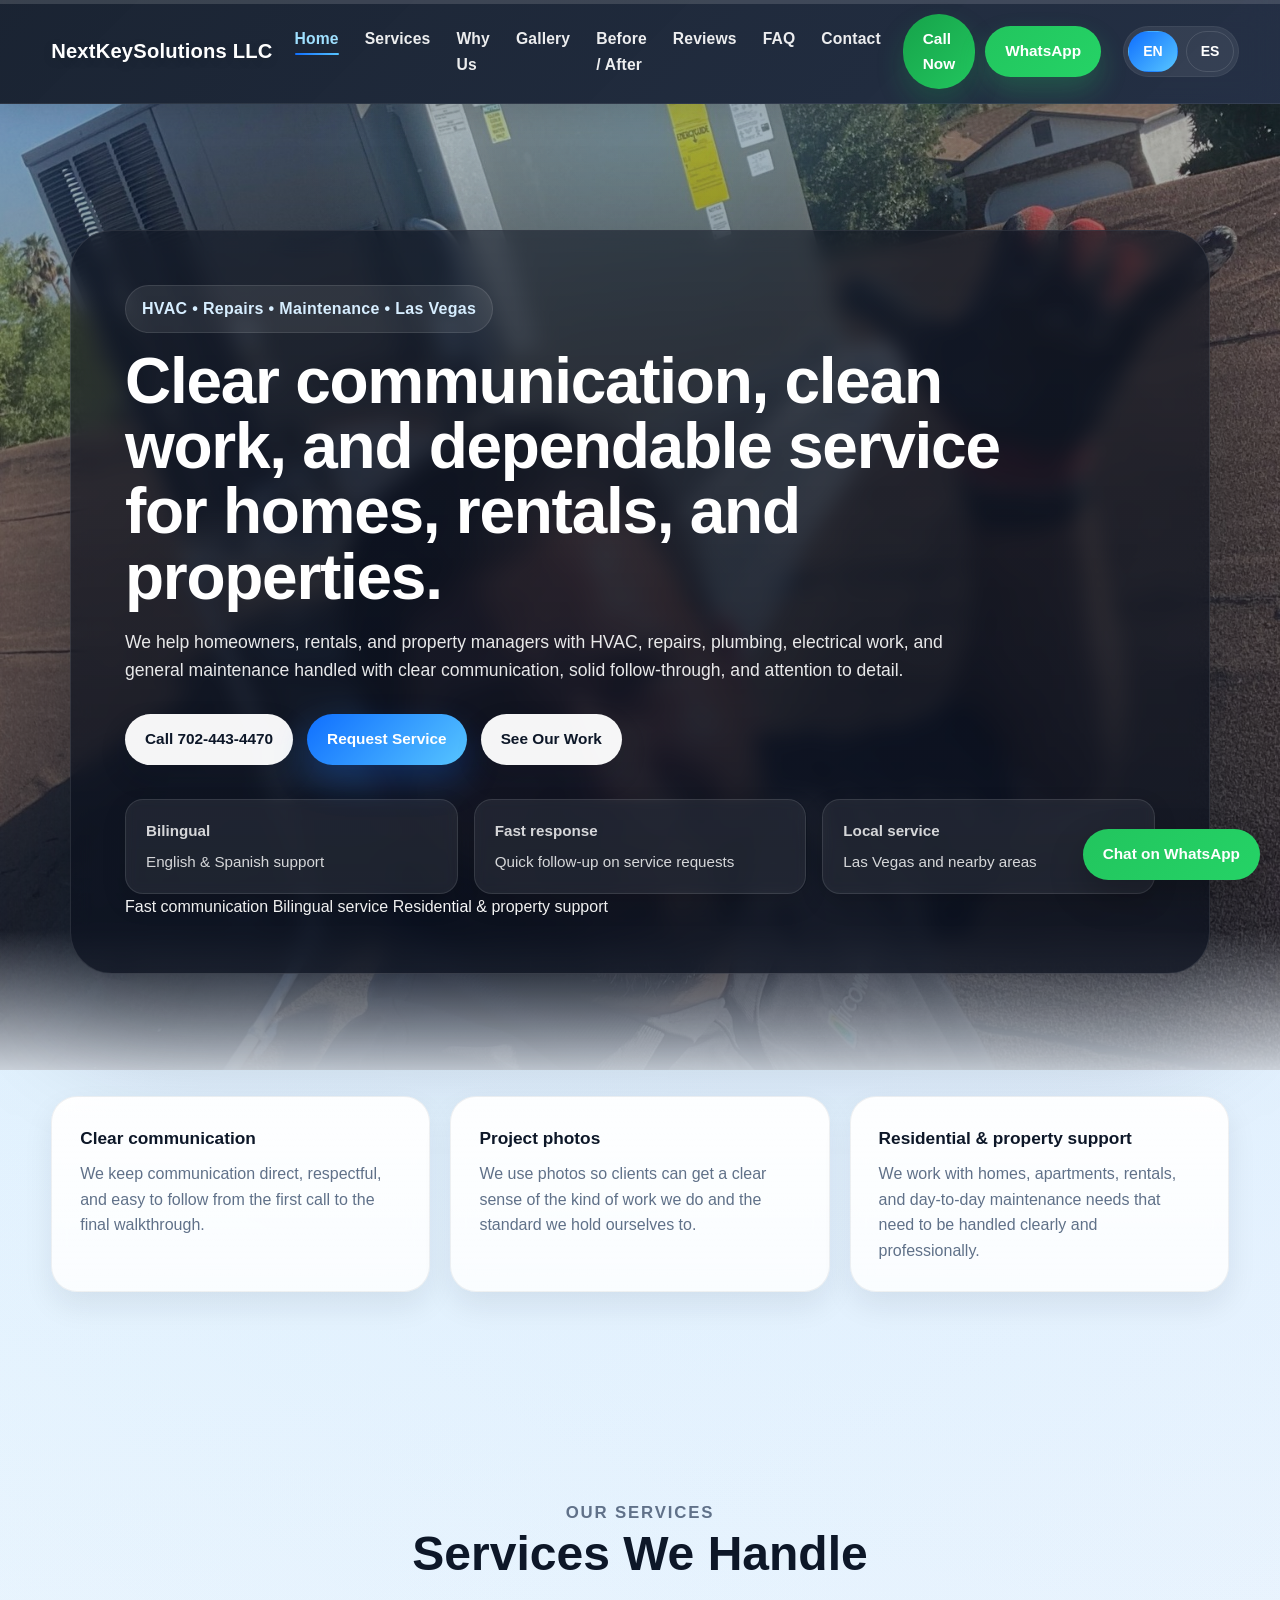
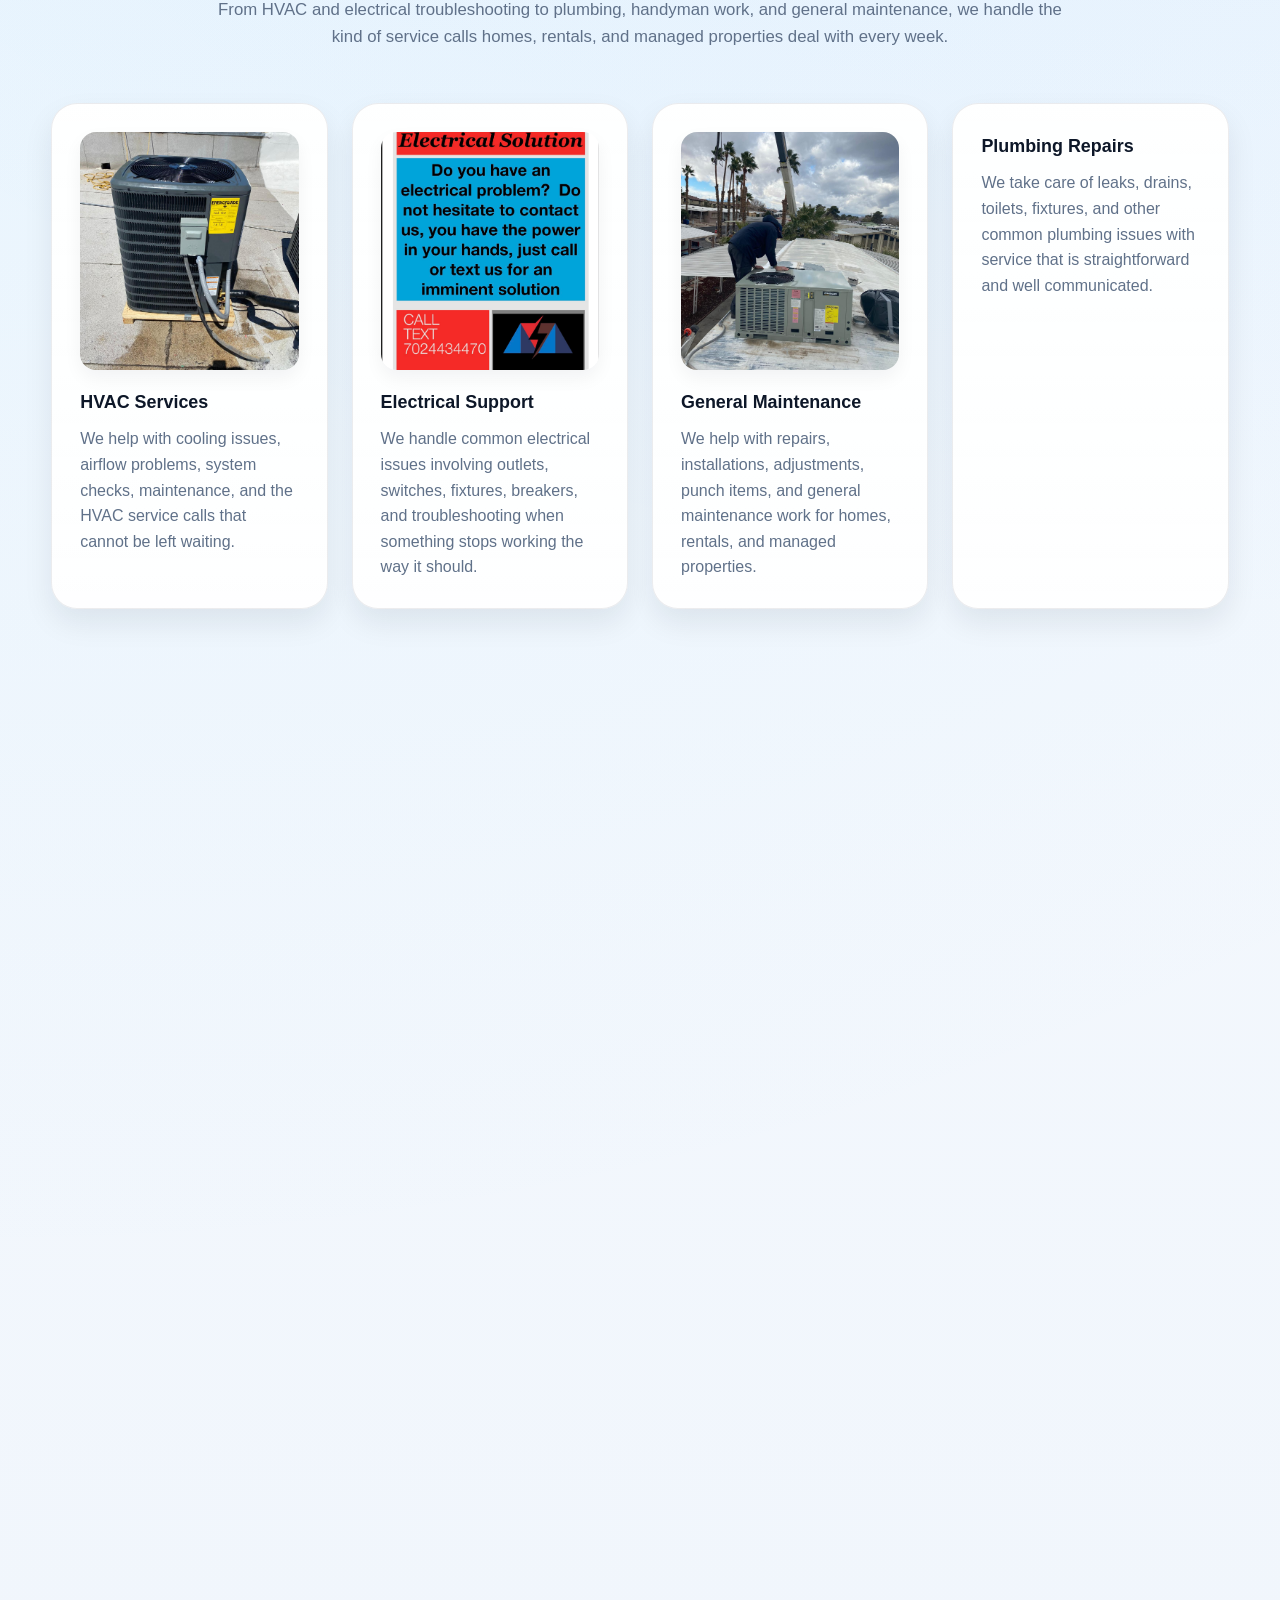
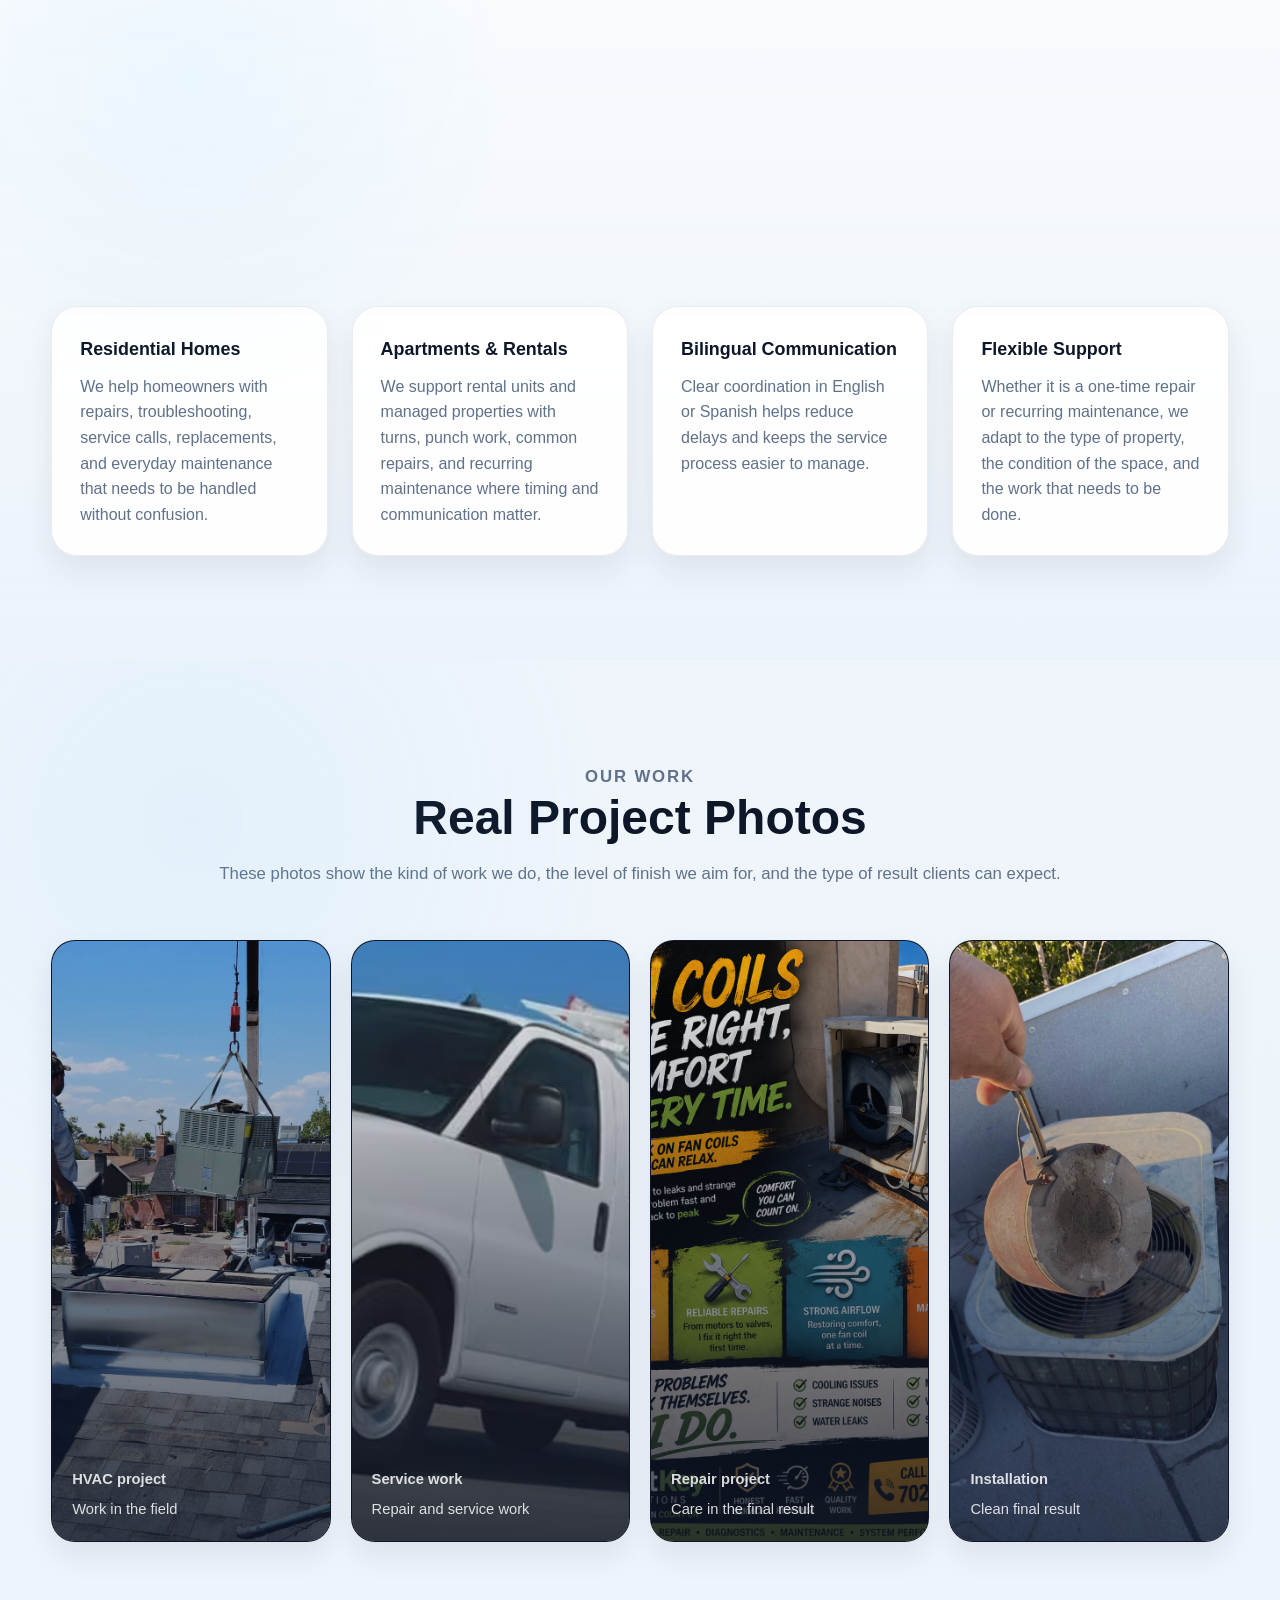
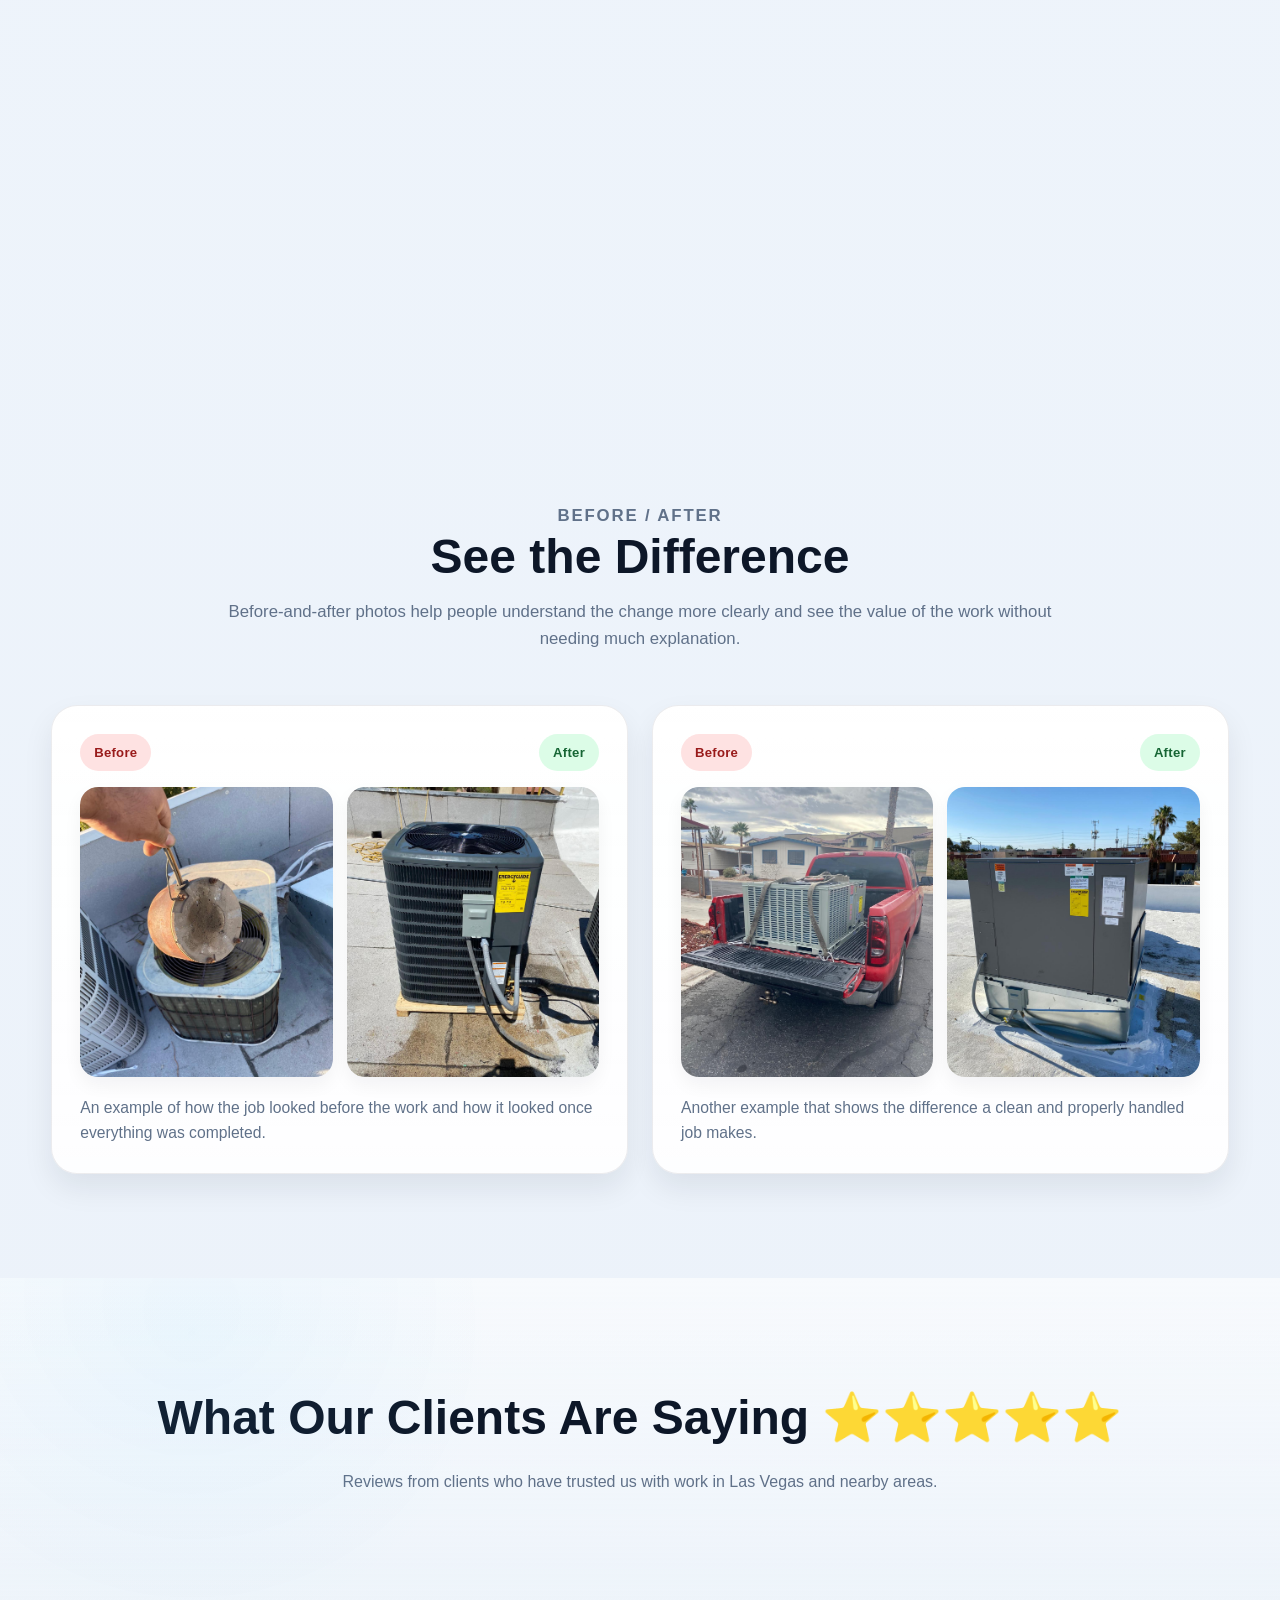
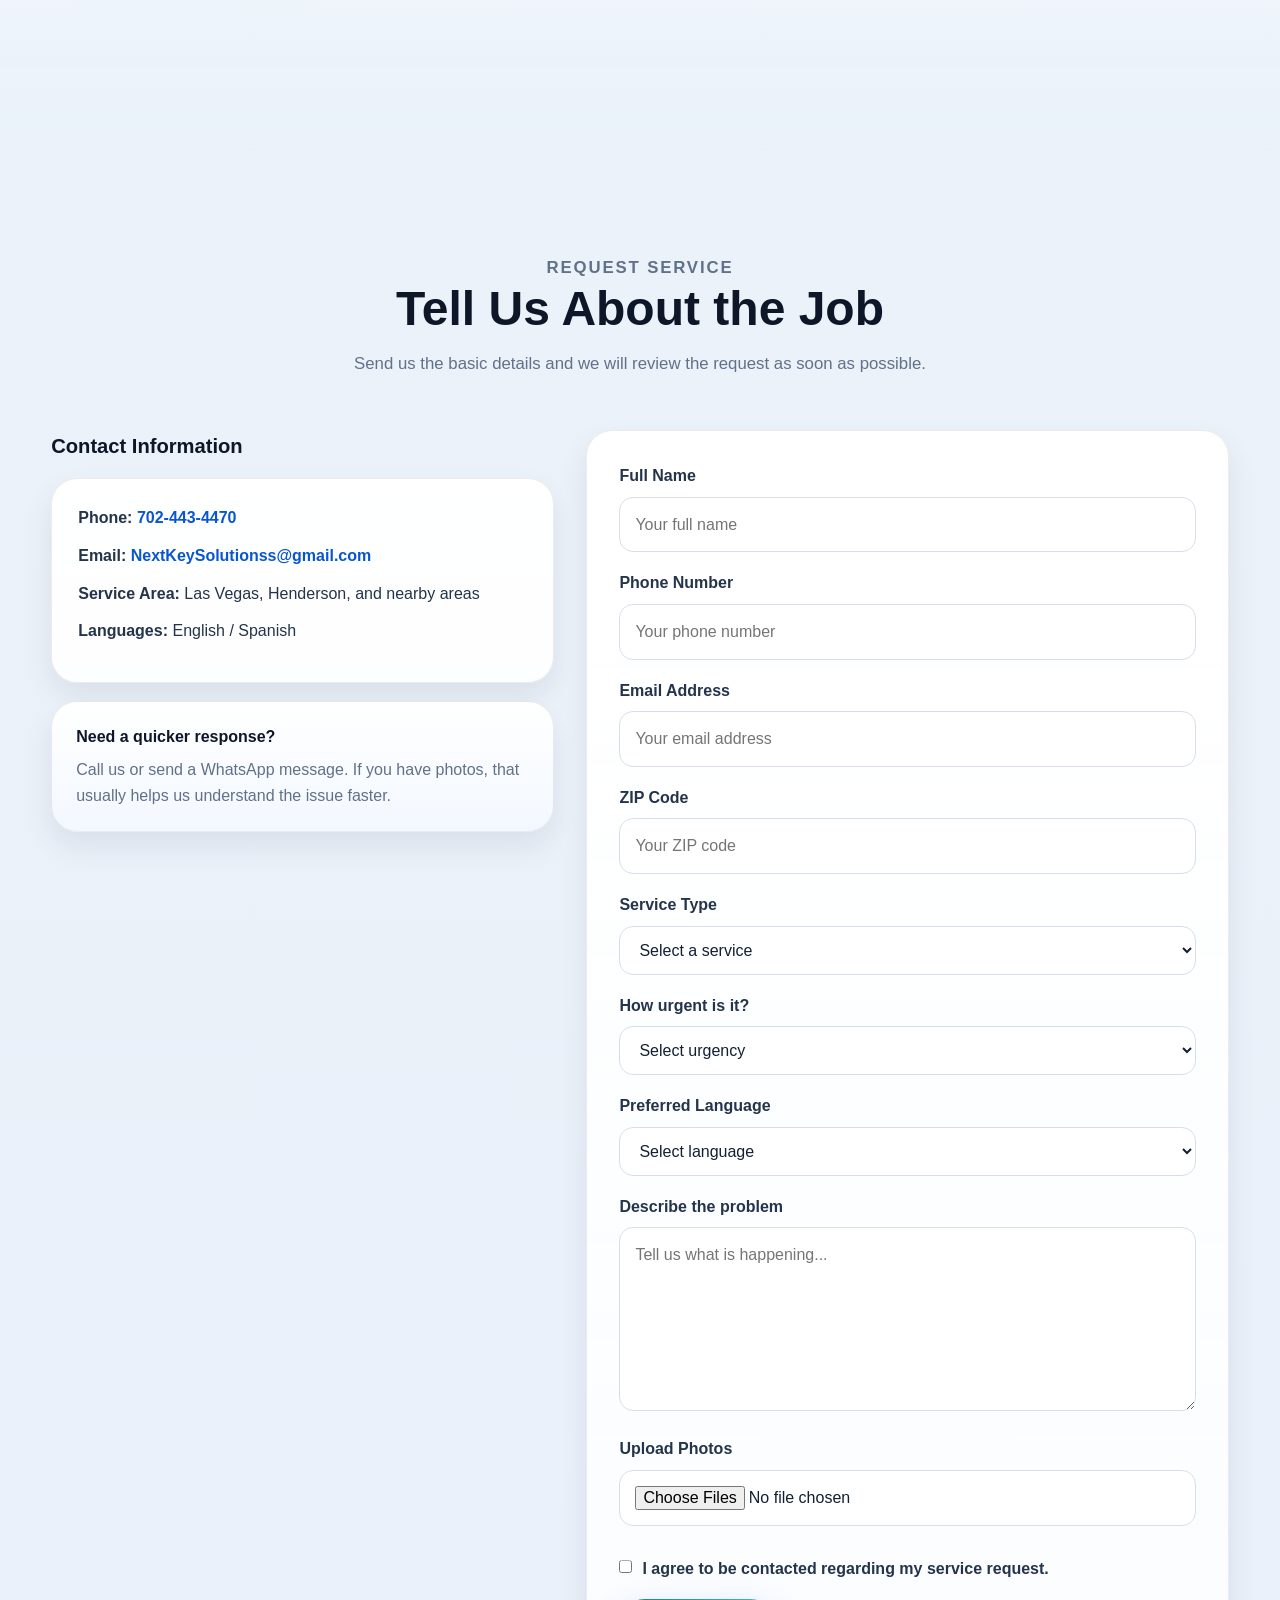
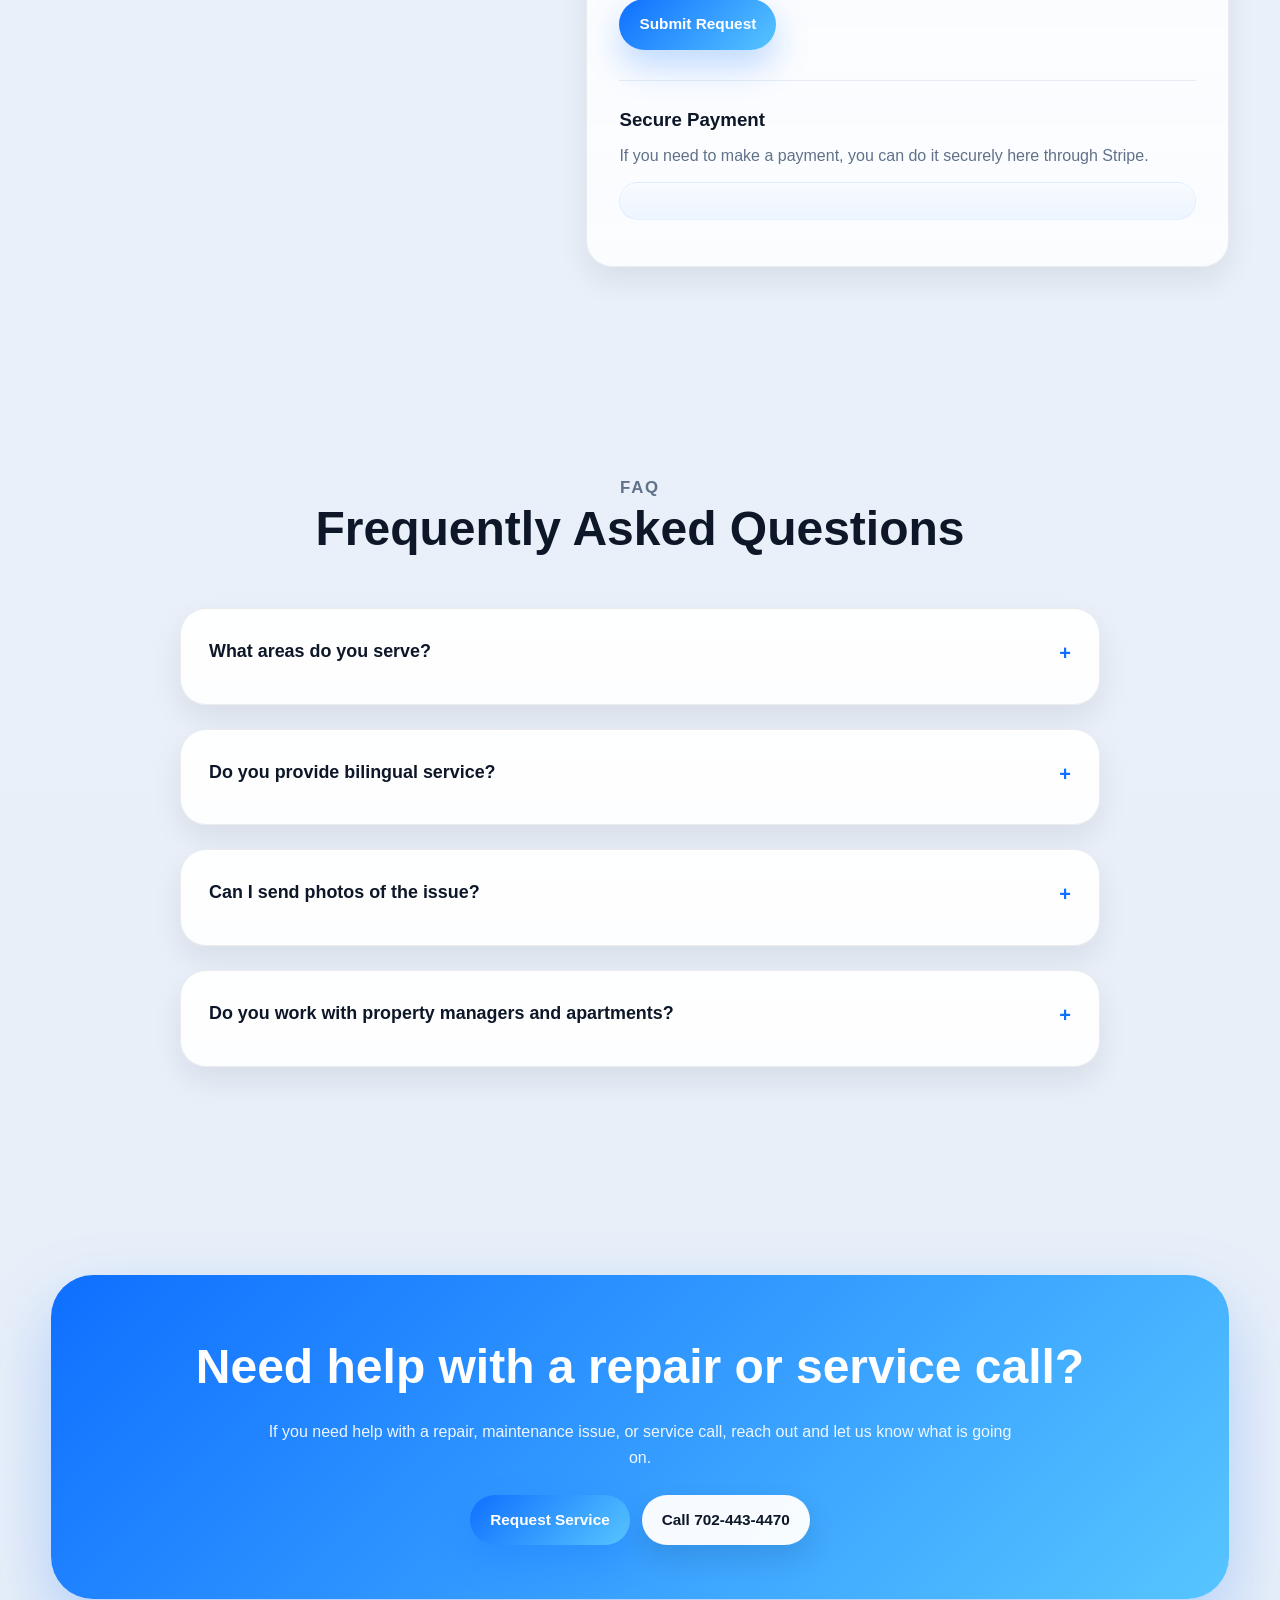
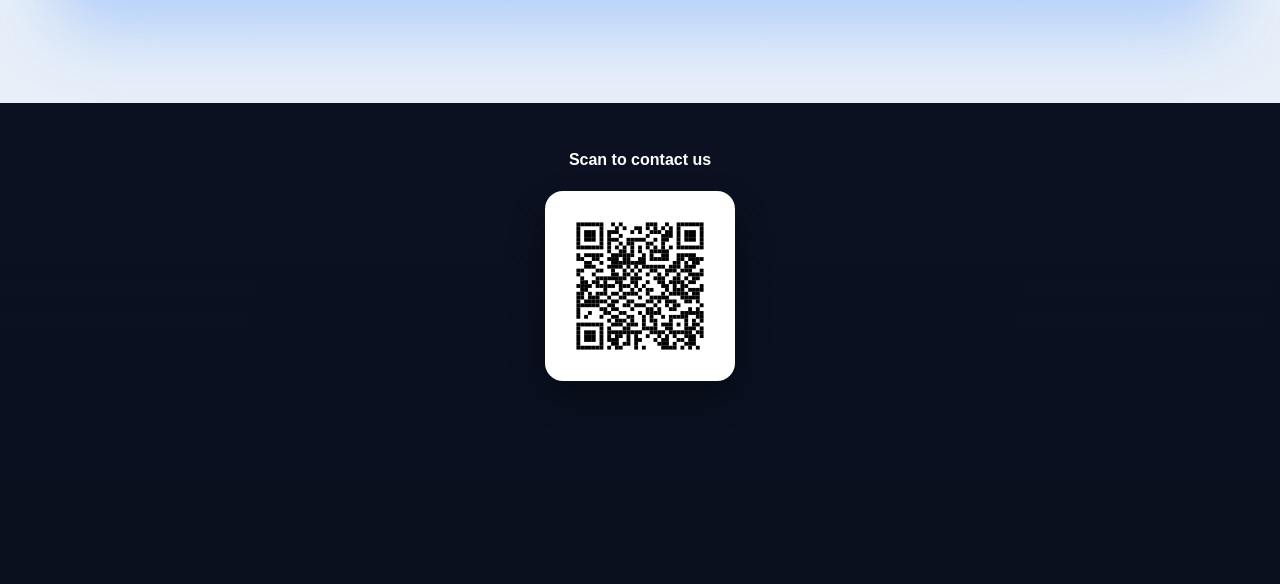
==== index.html @ 65ddcb63 "index.html" ====
<!DOCTYPE html>

<html lang="en">
<head>
  <meta charset="UTF-8" />
  <meta name="viewport" content="width=device-width, initial-scale=1.0" />
  <meta name="theme-color" content="#0f172a" />
  <title>NextKeySolutions LLC</title>
  <meta
    name="description"
    content="Professional HVAC, maintenance, plumbing, electrical, and handyman services in Las Vegas and surrounding areas. Bilingual service, fast communication, and reliable results for homes and properties."
  />
  <link rel="stylesheet" href="style.css" />
</head>
<body>
  <div class="scroll-progress" aria-hidden="true">
    <span id="scrollProgressBar"></span>
  </div>

  <header class="site-header">
    <div class="container header-container">
      <a href="#home" class="logo-text">NextKeySolutions LLC</a>


  <nav class="main-nav" aria-label="Main navigation">
    <ul>
      <li><a href="#home"><span class="lang en">Home</span><span class="lang es">Inicio</span></a></li>
      <li><a href="#services"><span class="lang en">Services</span><span class="lang es">Servicios</span></a></li>
      <li><a href="#why-us"><span class="lang en">Why Us</span><span class="lang es">Por Qué Nosotros</span></a></li>
      <li><a href="#gallery"><span class="lang en">Gallery</span><span class="lang es">Galería</span></a></li>
      <li><a href="#before-after"><span class="lang en">Before / After</span><span class="lang es">Antes / Después</span></a></li>
      <li><a href="#reviews"><span class="lang en">Reviews</span><span class="lang es">Reseñas</span></a></li>
      <li><a href="#faq"><span class="lang en">FAQ</span><span class="lang es">Preguntas</span></a></li>
      <li><a href="#contact"><span class="lang en">Contact</span><span class="lang es">Contacto</span></a></li>
    </ul>
  </nav>

  <div class="header-actions">
    <a href="tel:7024434470" class="btn btn-call">
      <span class="lang en">Call Now</span>
      <span class="lang es">Llama Ahora</span>
    </a>

    <a
      href="https://wa.me/17024434470"
      class="btn btn-whatsapp"
      target="_blank"
      rel="noopener noreferrer"
    >
      <span class="lang en">WhatsApp</span>
      <span class="lang es">WhatsApp</span>
    </a>
  </div>

  <div class="language-switcher">
    <button id="lang-en" class="lang-btn active" type="button" aria-label="Switch language to English">EN</button>
    <button id="lang-es" class="lang-btn" type="button" aria-label="Cambiar idioma a español">ES</button>
  </div>
</div>


  </header>

  <main>
    <section class="hero" id="home">
      <div class="hero-glow hero-glow-one" aria-hidden="true"></div>
      <div class="hero-glow hero-glow-two" aria-hidden="true"></div>
      <div class="hero-overlay reveal reveal-zoom">
        <p class="hero-tag">
          <span class="lang en">HVAC • Repairs • Maintenance • Las Vegas</span>
          <span class="lang es">HVAC • Reparaciones • Mantenimiento • Las Vegas</span>
        </p>


    <h1>
      <span class="lang en">Clear communication, clean work, and dependable service for homes, rentals, and properties.</span>
      <span class="lang es">Comunicación clara, trabajo limpio y un servicio confiable para casas, rentas y propiedades.</span>
    </h1>

    <p class="hero-description">
      <span class="lang en">
        We help homeowners, rentals, and property managers with HVAC, repairs, plumbing, electrical work, and general maintenance handled with clear communication, solid follow-through, and attention to detail.
      </span>
      <span class="lang es">
        Ayudamos a propietarios, rentas y administradores con trabajos de HVAC, reparaciones, plomería, electricidad y mantenimiento general, siempre con comunicación clara, buen seguimiento y atención al detalle.
      </span>
    </p>

    <div class="hero-buttons">
      <a href="tel:7024434470" class="btn btn-secondary hero-quick-call">
        <span class="lang en">Call 702-443-4470</span>
        <span class="lang es">Llama al 702-443-4470</span>
      </a>
      <a href="#contact" class="btn btn-primary">
        <span class="lang en">Request Service</span>
        <span class="lang es">Solicitar servicio</span>
      </a>

      <a href="#gallery" class="btn btn-secondary">
        <span class="lang en">See Our Work</span>
        <span class="lang es">Ver trabajos</span>
      </a>
    </div>

    <div class="hero-stats">
      <div class="hero-stat">
        <strong><span class="lang en">Bilingual</span><span class="lang es">Bilingüe</span></strong>
        <span><span class="lang en">English & Spanish support</span><span class="lang es">Atención en inglés y español</span></span>
      </div>

      <div class="hero-stat">
        <strong><span class="lang en">Fast response</span><span class="lang es">Respuesta rápida</span></strong>
        <span><span class="lang en">Quick follow-up on service requests</span><span class="lang es">Seguimiento rápido a solicitudes</span></span>
      </div>

      <div class="hero-stat">
        <strong><span class="lang en">Local service</span><span class="lang es">Servicio local</span></strong>
        <span><span class="lang en">Las Vegas and nearby areas</span><span class="lang es">Las Vegas y áreas cercanas</span></span>
      </div>
    </div>

    <div class="hero-badges reveal">
      <span class="hero-badge"><span class="lang en">Fast communication</span><span class="lang es">Comunicación rápida</span></span>
      <span class="hero-badge"><span class="lang en">Bilingual service</span><span class="lang es">Servicio bilingüe</span></span>
      <span class="hero-badge"><span class="lang en">Residential & property support</span><span class="lang es">Soporte residencial y de propiedades</span></span>
    </div>
  </div>
</section>


<section class="section trust-strip">
  <div class="container trust-strip-grid reveal">
    <div class="trust-item">
      <h3><span class="lang en">Clear communication</span><span class="lang es">Comunicación clara</span></h3>
      <p><span class="lang en">We keep communication direct, respectful, and easy to follow from the first call to the final walkthrough.</span><span class="lang es">Manejamos la comunicación de forma directa, respetuosa y fácil de seguir desde la primera llamada hasta la entrega final.</span></p>
    </div>

    <div class="trust-item">
      <h3><span class="lang en">Project photos</span><span class="lang es">Fotos reales</span></h3>
      <p><span class="lang en">We use photos so clients can get a clear sense of the kind of work we do and the standard we hold ourselves to.</span><span class="lang es">Usamos fotos reales para que la gente pueda ver el tipo de trabajo que realmente hacemos.</span></p>
    </div>

    <div class="trust-item">
      <h3><span class="lang en">Residential & property support</span><span class="lang es">Soporte residencial y de propiedades</span></h3>
      <p><span class="lang en">We work with homes, apartments, rentals, and day-to-day maintenance needs that need to be handled clearly and professionally.</span><span class="lang es">Trabajamos con casas, apartamentos, rentas y necesidades de mantenimiento que deben atenderse de forma clara y profesional.</span></p>
    </div>
  </div>
</section>

<section class="services section" id="services">
  <div class="container">
    <div class="section-heading reveal">
      <p class="section-tag">
        <span class="lang en">Our Services</span>
        <span class="lang es">Nuestros servicios</span>
      </p>
      <h2>
        <span class="lang en">Services We Handle</span>
        <span class="lang es">Servicios que atendemos</span>
      </h2>
      <p>
        <span class="lang en">From HVAC and electrical troubleshooting to plumbing, handyman work, and general maintenance, we handle the kind of service calls homes, rentals, and managed properties deal with every week.</span>
        <span class="lang es">Desde HVAC y diagnósticos eléctricos hasta plomería, handyman y mantenimiento general, atendemos los tipos de servicios que casas, rentas y propiedades necesitan constantemente.</span>
      </p>
    </div>

    <div class="services-grid">
      <article class="service-card reveal">
        <img src="assets/images/service/imagen15.jpg" alt="HVAC service work" loading="lazy" />
        <h3><span class="lang en">HVAC Services</span><span class="lang es">Servicios HVAC</span></h3>
        <p><span class="lang en">We help with cooling issues, airflow problems, system checks, maintenance, and the HVAC service calls that cannot be left waiting.</span><span class="lang es">Ayudamos con problemas de enfriamiento, flujo de aire, revisiones de sistema, mantenimiento y servicios de HVAC que no conviene dejar para después.</span></p>
      </article>

      <article class="service-card reveal">
        <img src="assets/images/service/imagen3.jpg" alt="Electrical repair work" loading="lazy" />
        <h3><span class="lang en">Electrical Support</span><span class="lang es">Soporte eléctrico</span></h3>
        <p><span class="lang en">We handle common electrical issues involving outlets, switches, fixtures, breakers, and troubleshooting when something stops working the way it should.</span><span class="lang es">Atendemos problemas eléctricos comunes con contactos, apagadores, lámparas, breakers y diagnósticos cuando algo deja de funcionar como debe.</span></p>
      </article>

      <article class="service-card reveal">
        <img src="assets/images/service/imagen21.jpg" alt="General maintenance work" loading="lazy" />
        <h3><span class="lang en">General Maintenance</span><span class="lang es">Mantenimiento general</span></h3>
        <p><span class="lang en">We help with repairs, installations, adjustments, punch items, and general maintenance work for homes, rentals, and managed properties.</span><span class="lang es">Ayudamos con reparaciones, instalaciones, ajustes, detalles pendientes y tareas generales de mantenimiento para casas, rentas y propiedades administradas.</span></p>
      </article>

      <article class="service-card reveal">
        <h3><span class="lang en">Plumbing Repairs</span><span class="lang es">Reparaciones de plomería</span></h3>
        <p><span class="lang en">We take care of leaks, drains, toilets, fixtures, and other common plumbing issues with service that is straightforward and well communicated.</span><span class="lang es">Nos encargamos de fugas, drenajes, sanitarios, accesorios y otros problemas comunes de plomería con un servicio claro, directo y bien explicado.</span></p>
      </article>

      <article class="service-card reveal">
        <h3><span class="lang en">Handyman Work</span><span class="lang es">Trabajos de handyman</span></h3>
        <p><span class="lang en">This includes repairs, replacements, installations, touch-ups, and the small jobs that still need to be done carefully and finished well.</span><span class="lang es">Esto incluye reparaciones, reemplazos, instalaciones, retoques y esos trabajos pequeños que igual deben hacerse con cuidado y quedar bien terminados.</span></p>
      </article>

      <article class="service-card reveal">
        <h3><span class="lang en">Property Maintenance</span><span class="lang es">Mantenimiento de propiedades</span></h3>
        <p><span class="lang en">We also help with apartments, rentals, turns, move-out repairs, and recurring maintenance work where consistency matters.</span><span class="lang es">También ayudamos con apartamentos, rentas, turns, reparaciones de salida y trabajos recurrentes de mantenimiento donde la consistencia sí importa.</span></p>
      </article>
    </div>
  </div>
</section>

<section class="why-us section" id="why-us">
  <div class="container">
    <div class="section-heading reveal">
      <p class="section-tag">
        <span class="lang en">Why Choose Us</span>
        <span class="lang es">Por qué elegirnos</span>
      </p>
      <h2>
        <span class="lang en">Why People Feel Comfortable Working With Us</span>
        <span class="lang es">Por qué la gente se siente cómoda trabajando con nosotros</span>
      </h2>
      <p>
        <span class="lang en">Most people care about the same things: getting a response, understanding what is going on, and feeling like the work is being handled with professionalism.</span>
        <span class="lang es">La mayoría de las personas valora lo mismo: recibir respuesta, entender qué está pasando y sentir que el trabajo se está manejando con profesionalismo.</span>
      </p>
    </div>

    <div class="why-us-grid">
      <div class="why-card reveal">
        <h3><span class="lang en">Professional communication</span><span class="lang es">Comunicación profesional</span></h3>
        <p><span class="lang en">We keep clients updated, explain what we see, and work to avoid confusion during the job.</span><span class="lang es">Mantenemos al cliente informado, explicamos lo que vemos y trabajamos para evitar confusiones durante el servicio.</span></p>
      </div>

      <div class="why-card reveal">
        <h3><span class="lang en">Fast response</span><span class="lang es">Respuesta rápida</span></h3>
        <p><span class="lang en">We do our best to respond quickly so people are not left waiting without an answer or an update.</span><span class="lang es">Hacemos lo posible por responder rápido para que nadie se quede esperando sin respuesta ni seguimiento.</span></p>
      </div>

      <div class="why-card reveal">
        <h3><span class="lang en">Bilingual attention</span><span class="lang es">Atención bilingüe</span></h3>
        <p><span class="lang en">Being able to communicate in English or Spanish helps the job move faster, keeps expectations clear, and makes things easier for everyone.</span><span class="lang es">Poder comunicarnos en inglés o español ayuda a que el trabajo avance mejor, deja claras las expectativas y hace todo más fácil para todos.</span></p>
      </div>

      <div class="why-card reveal">
        <h3><span class="lang en">Our work, real results</span><span class="lang es">Trabajo real, resultados reales</span></h3>
        <p><span class="lang en">We prefer to show examples so people can get a better idea of the kind of work we do and how we like things to be finished.</span><span class="lang es">Preferimos mostrar ejemplos reales para que la gente tenga una mejor idea del tipo de trabajo que hacemos.</span></p>
      </div>
    </div>
  </div>
</section>


<section class="service-areas section">
  <div class="container">
    <div class="section-heading reveal">
      <p class="section-tag"><span class="lang en">Service Area</span><span class="lang es">Área de servicio</span></p>
      <h2><span class="lang en">Serving Las Vegas, Henderson, and Nearby Areas</span><span class="lang es">Atendemos Las Vegas, Henderson y zonas cercanas</span></h2>
      <p><span class="lang en">We work with homeowners, rentals, apartments, and property-related service needs throughout Las Vegas, Henderson, and nearby areas.</span><span class="lang es">Trabajamos con propietarios, rentas, apartamentos y necesidades de servicio relacionadas con propiedades en Las Vegas, Henderson y áreas cercanas.</span></p>
    </div>

    <div class="why-us-grid">
      <div class="why-card reveal">
        <h3><span class="lang en">Residential Homes</span><span class="lang es">Casas residenciales</span></h3>
        <p><span class="lang en">We help homeowners with repairs, troubleshooting, service calls, replacements, and everyday maintenance that needs to be handled without confusion.</span><span class="lang es">Ayudamos a propietarios con reparaciones, diagnósticos, visitas de servicio, reemplazos y mantenimiento del día a día que debe atenderse sin complicaciones.</span></p>
      </div>
      <div class="why-card reveal">
        <h3><span class="lang en">Apartments & Rentals</span><span class="lang es">Apartamentos y rentas</span></h3>
        <p><span class="lang en">We support rental units and managed properties with turns, punch work, common repairs, and recurring maintenance where timing and communication matter.</span><span class="lang es">Apoyamos unidades de renta y propiedades administradas con turns, punch work, reparaciones comunes y mantenimiento recurrente donde el tiempo y la comunicación sí importan.</span></p>
      </div>
      <div class="why-card reveal">
        <h3><span class="lang en">Bilingual Communication</span><span class="lang es">Comunicación bilingüe</span></h3>
        <p><span class="lang en">Clear coordination in English or Spanish helps reduce delays and keeps the service process easier to manage.</span><span class="lang es">La coordinación clara en inglés o español ayuda a reducir retrasos y hace el proceso más fácil de manejar.</span></p>
      </div>
      <div class="why-card reveal">
        <h3><span class="lang en">Flexible Support</span><span class="lang es">Soporte flexible</span></h3>
        <p><span class="lang en">Whether it is a one-time repair or recurring maintenance, we adapt to the type of property, the condition of the space, and the work that needs to be done.</span><span class="lang es">Ya sea una reparación puntual o mantenimiento recurrente, nos adaptamos al tipo de propiedad, a la condición del espacio y al trabajo que se necesita hacer.</span></p>
      </div>
    </div>
  </div>
</section>


<section class="gallery section" id="gallery">
  <div class="container">
    <div class="section-heading reveal">
      <p class="section-tag"><span class="lang en">Our Work</span><span class="lang es">Nuestro trabajo</span></p>
      <h2><span class="lang en">Real Project Photos</span><span class="lang es">Fotos reales de proyectos</span></h2>
      <p><span class="lang en">These photos show the kind of work we do, the level of finish we aim for, and the type of result clients can expect.</span><span class="lang es">Estas son fotos reales de trabajos reales para que la gente pueda ver el trabajo, el acabado y el tipo de resultado que puede esperar.</span></p>
    </div>

    <div class="gallery-grid gallery-cards">
      <figure class="gallery-card reveal">
        <img src="assets/images/gallery/imagen2.jpg" alt="HVAC project photo" loading="lazy" />
        <figcaption>
          <strong><span class="lang en">HVAC project</span><span class="lang es">Proyecto HVAC</span></strong>
          <span><span class="lang en">Work in the field</span><span class="lang es">Trabajo en sitio</span></span>
        </figcaption>
      </figure>

      <figure class="gallery-card reveal">
        <img src="assets/images/gallery/imagen9.jpg" alt="Service project photo" loading="lazy" />
        <figcaption>
          <strong><span class="lang en">Service work</span><span class="lang es">Trabajo de servicio</span></strong>
          <span><span class="lang en">Repair and service work</span><span class="lang es">Trabajo de reparación y servicio</span></span>
        </figcaption>
      </figure>

      <figure class="gallery-card reveal">
        <img src="assets/images/gallery/imagen10.jpg" alt="Repair project photo" loading="lazy" />
        <figcaption>
          <strong><span class="lang en">Repair project</span><span class="lang es">Proyecto de reparación</span></strong>
          <span><span class="lang en">Care in the final result</span><span class="lang es">Cuidado en el resultado final</span></span>
        </figcaption>
      </figure>

      <figure class="gallery-card reveal">
        <img src="assets/images/gallery/imagen13.jpg" alt="Installation project photo" loading="lazy" />
        <figcaption>
          <strong><span class="lang en">Installation</span><span class="lang es">Instalación</span></strong>
          <span><span class="lang en">Clean final result</span><span class="lang es">Resultado limpio y profesional</span></span>
        </figcaption>
      </figure>

      <figure class="gallery-card reveal">
        <img src="assets/images/gallery/imagen14.jpg" alt="Maintenance project photo" loading="lazy" />
        <figcaption>
          <strong><span class="lang en">Maintenance</span><span class="lang es">Mantenimiento</span></strong>
          <span><span class="lang en">Work focused on solving the issue</span><span class="lang es">Trabajo enfocado en resolver el problema</span></span>
        </figcaption>
      </figure>

      <figure class="gallery-card reveal">
        <img src="assets/images/gallery/imagen16.jpg" alt="Field service project photo" loading="lazy" />
        <figcaption>
          <strong><span class="lang en">Field service</span><span class="lang es">Servicio en campo</span></strong>
          <span><span class="lang en">Examples from recent jobs</span><span class="lang es">Ejemplos de trabajos reales</span></span>
        </figcaption>
      </figure>
    </div>
  </div>
</section>

<section class="before-after section" id="before-after">
  <div class="container">
    <div class="section-heading reveal">
      <p class="section-tag"><span class="lang en">Before / After</span><span class="lang es">Antes / Después</span></p>
      <h2><span class="lang en">See the Difference</span><span class="lang es">Mira la diferencia</span></h2>
      <p><span class="lang en">Before-and-after photos help people understand the change more clearly and see the value of the work without needing much explanation.</span><span class="lang es">Las fotos de antes y después ayudan a entender mejor el cambio y a ver el valor del trabajo sin necesidad de tanta explicación.</span></p>
    </div>

    <div class="before-after-grid">
      <article class="before-after-card reveal">
        <div class="ba-labels">
          <span class="ba-label before"><span class="lang en">Before</span><span class="lang es">Antes</span></span>
          <span class="ba-label after"><span class="lang en">After</span><span class="lang es">Después</span></span>
        </div>

        <div class="before-after-images">
          <div class="ba-image">
            <img src="assets/images/before-after/before1.jpg" alt="Before HVAC replacement" loading="lazy" />
          </div>
          <div class="ba-image">
            <img src="assets/images/before-after/after1.jpg" alt="After HVAC replacement" loading="lazy" />
          </div>
        </div>

        <p class="ba-caption">
          <span class="lang en">An example of how the job looked before the work and how it looked once everything was completed.</span>
          <span class="lang es">Un ejemplo de cómo se veía el trabajo antes y cómo quedó una vez terminado.</span>
        </p>
      </article>

      <article class="before-after-card reveal">
        <div class="ba-labels">
          <span class="ba-label before"><span class="lang en">Before</span><span class="lang es">Antes</span></span>
          <span class="ba-label after"><span class="lang en">After</span><span class="lang es">Después</span></span>
        </div>

        <div class="before-after-images">
          <div class="ba-image">
            <img src="assets/images/before-after/before2.jpg" alt="Before HVAC service" loading="lazy" />
          </div>
          <div class="ba-image">
            <img src="assets/images/before-after/after2.jpg" alt="After HVAC service" loading="lazy" />
          </div>
        </div>

        <p class="ba-caption">
          <span class="lang en">Another example that shows the difference a clean and properly handled job makes.</span>
          <span class="lang es">Otro ejemplo real que muestra la diferencia que hace un trabajo limpio y bien manejado.</span>
        </p>
      </article>
    </div>
  </div>
</section>

<section id="reviews" class="reviews-section">
  <div class="reviews-container reveal">
    <h2>
      <span class="lang en">What Our Clients Are Saying ⭐⭐⭐⭐⭐</span>
      <span class="lang es">Lo que dicen nuestros clientes ⭐⭐⭐⭐⭐</span>
    </h2>
    <p>
      <span class="lang en">Reviews from clients who have trusted us with work in Las Vegas and nearby areas.</span>
      <span class="lang es">Reseñas de clientes que han confiado en nosotros en Las Vegas y zonas cercanas.</span>
    </p>
    <div class="sk-ww-fb-page-reviews" data-embed-id="25672738"></div>
  </div>
</section>

<section class="contact section" id="contact">
  <div class="container">
    <div class="section-heading reveal">
      <p class="section-tag"><span class="lang en">Request Service</span><span class="lang es">Solicitar servicio</span></p>
      <h2><span class="lang en">Tell Us About the Job</span><span class="lang es">Cuéntanos sobre el trabajo</span></h2>
      <p><span class="lang en">Send us the basic details and we will review the request as soon as possible.</span><span class="lang es">Envíanos los datos básicos y revisaremos la solicitud lo antes posible.</span></p>
    </div>

    <div class="contact-wrapper">
      <div class="contact-info reveal reveal-left">
        <h3><span class="lang en">Contact Information</span><span class="lang es">Información de contacto</span></h3>

        <div class="contact-info-card">
          <p><strong><span class="lang en">Phone:</span><span class="lang es">Teléfono:</span></strong> <a href="tel:7024434470">702-443-4470</a></p>
          <p><strong>Email:</strong> <a href="mailto:NextKeySolutionss@gmail.com">NextKeySolutionss@gmail.com</a></p>
          <p><strong><span class="lang en">Service Area:</span><span class="lang es">Área de servicio:</span></strong> <span class="lang en">Las Vegas, Henderson, and nearby areas</span><span class="lang es">Las Vegas, Henderson y áreas cercanas</span></p>
          <p><strong><span class="lang en">Languages:</span><span class="lang es">Idiomas:</span></strong> <span class="lang en">English / Spanish</span><span class="lang es">Inglés / Español</span></p>
        </div>

        <div class="contact-note">
          <strong><span class="lang en">Need a quicker response?</span><span class="lang es">¿Necesitas una respuesta más rápida?</span></strong>
          <p><span class="lang en">Call us or send a WhatsApp message. If you have photos, that usually helps us understand the issue faster.</span><span class="lang es">Llámanos o envíanos un mensaje por WhatsApp. Si tienes fotos, normalmente ayudan a entender el problema más rápido.</span></p>
        </div>
      </div>

      <form id="serviceForm" class="service-form reveal reveal-right" novalidate>
        <div class="form-group">
          <label for="fullName"><span class="lang en">Full Name</span><span class="lang es">Nombre completo</span></label>
          <input type="text" id="fullName" name="fullName" placeholder="Your full name" required />
        </div>

        <div class="form-group">
          <label for="phone"><span class="lang en">Phone Number</span><span class="lang es">Número de teléfono</span></label>
          <input type="tel" id="phone" name="phone" placeholder="Your phone number" required />
        </div>

        <div class="form-group">
          <label for="email"><span class="lang en">Email Address</span><span class="lang es">Correo electrónico</span></label>
          <input type="email" id="email" name="email" placeholder="Your email address" />
        </div>

        <div class="form-group">
          <label for="zipCode"><span class="lang en">ZIP Code</span><span class="lang es">Código postal</span></label>
          <input type="text" id="zipCode" name="zipCode" placeholder="Your ZIP code" />
        </div>

        <div class="form-group">
          <label for="serviceType"><span class="lang en">Service Type</span><span class="lang es">Tipo de servicio</span></label>
          <select id="serviceType" name="serviceType" required>
            <option value="">Select a service</option>
            <option value="hvac">HVAC</option>
            <option value="plumbing">Plumbing</option>
            <option value="electrical">Electrical</option>
            <option value="handyman">Handyman</option>
            <option value="property-maintenance">Property Maintenance</option>
            <option value="general">General Repair</option>
          </select>
        </div>

        <div class="form-group">
          <label for="urgency"><span class="lang en">How urgent is it?</span><span class="lang es">¿Qué tan urgente es?</span></label>
          <select id="urgency" name="urgency">
            <option value="">Select urgency</option>
            <option value="low">Low</option>
            <option value="normal">Normal</option>
            <option value="urgent">Urgent</option>
            <option value="emergency">Emergency</option>
          </select>
        </div>

        <div class="form-group">
          <label for="preferredLanguage"><span class="lang en">Preferred Language</span><span class="lang es">Idioma preferido</span></label>
          <select id="preferredLanguage" name="preferredLanguage">
            <option value="">Select language</option>
            <option value="english">English</option>
            <option value="spanish">Spanish</option>
          </select>
        </div>

        <div class="form-group">
          <label for="message"><span class="lang en">Describe the problem</span><span class="lang es">Describe el problema</span></label>
          <textarea id="message" name="message" rows="6" placeholder="Tell us what is happening..." required></textarea>
        </div>

        <div class="form-group">
          <label for="photos"><span class="lang en">Upload Photos</span><span class="lang es">Subir fotos</span></label>
          <input type="file" id="photos" name="photos" multiple accept="image/*" />
        </div>

        <div class="form-group checkbox-group">
          <input type="checkbox" id="contactConsent" name="contactConsent" required />
          <label for="contactConsent">
            <span class="lang en">I agree to be contacted regarding my service request.</span>
            <span class="lang es">Acepto ser contactado con respecto a mi solicitud de servicio.</span>
          </label>
        </div>

        <button type="submit" class="btn btn-primary" id="submitBtn">Submit Request</button>

       <div class="payment-box">
  <h3>
    <span class="lang en">Secure Payment</span>
    <span class="lang es">Pago seguro</span>
  </h3>

  <p class="payment-note">
    <span class="lang en">If you need to make a payment, you can do it securely here through Stripe.</span>
    <span class="lang es">Si necesitas hacer un pago, puedes hacerlo aquí de forma segura a través de Stripe.</span>
  </p>

  <div class="stripe-button-wrap">
    <script async
  src="https://js.stripe.com/v3/buy-button.js">
</script>

<stripe-buy-button
  buy-button-id="buy_btn_1TLvw7GhkplMn8ZgFd7yNHuz"
  publishable-key="pk_live_51TLv9VGhkplMn8ZgV9sjSBo2tKnrvHTEfSUdnL8NBRYTIvRhNEXJKC2BQouucn1IEdc1WnVYfai1nKCld0wstpR000GZuMHREp"
>
</stripe-buy-button>
  </div>
</div>
        <p id="formStatus" class="form-status" aria-live="polite"></p>
      </form>
    </div>
  </div>
</section>

<section class="faq section" id="faq">
  <div class="container">
    <div class="section-heading reveal">
      <p class="section-tag">FAQ</p>
      <h2><span class="lang en">Frequently Asked Questions</span><span class="lang es">Preguntas frecuentes</span></h2>
    </div>

    <div class="faq-list">
      <article class="faq-item reveal">
        <h3><span class="lang en">What areas do you serve?</span><span class="lang es">¿Qué áreas cubren?</span></h3>
        <p><span class="lang en">We serve Las Vegas, Henderson, and nearby areas.</span><span class="lang es">Atendemos Las Vegas, Henderson y zonas cercanas.</span></p>
      </article>

      <article class="faq-item reveal">
        <h3><span class="lang en">Do you provide bilingual service?</span><span class="lang es">¿Ofrecen servicio bilingüe?</span></h3>
        <p><span class="lang en">Yes. We assist clients in both English and Spanish.</span><span class="lang es">Sí. Atendemos a clientes tanto en inglés como en español.</span></p>
      </article>

      <article class="faq-item reveal">
        <h3><span class="lang en">Can I send photos of the issue?</span><span class="lang es">¿Puedo enviar fotos del problema?</span></h3>
        <p><span class="lang en">Yes. The form allows photo uploads, and WhatsApp is also useful for faster visual reference.</span><span class="lang es">Sí. El formulario permite subir fotos, y WhatsApp también sirve para una referencia visual más rápida.</span></p>
      </article>

      <article class="faq-item reveal">
        <h3><span class="lang en">Do you work with property managers and apartments?</span><span class="lang es">¿Trabajan con administradores y apartamentos?</span></h3>
        <p><span class="lang en">Yes. We can assist with residential properties, rentals, apartments, and recurring maintenance needs.</span><span class="lang es">Sí. Podemos ayudar con propiedades residenciales, rentas, apartamentos y necesidades recurrentes de mantenimiento.</span></p>
      </article>
    </div>
  </div>
</section>

<section class="cta section">
  <div class="container cta-box reveal reveal-zoom">
    <h2><span class="lang en">Need help with a repair or service call?</span><span class="lang es">¿Necesitas ayuda con una reparación o servicio?</span></h2>
    <p><span class="lang en">If you need help with a repair, maintenance issue, or service call, reach out and let us know what is going on.</span><span class="lang es">Si necesitas ayuda con una reparación, un tema de mantenimiento o una visita de servicio, escríbenos y cuéntanos qué está pasando.</span></p>
    <div class="cta-buttons">
      <a href="#contact" class="btn btn-primary"><span class="lang en">Request Service</span><span class="lang es">Solicitar servicio</span></a>
      <a href="tel:7024434470" class="btn btn-secondary"><span class="lang en">Call 702-443-4470</span><span class="lang es">Llama al 702-443-4470</span></a>
    </div>
  </div>
</section>


  </main>

  <footer class="site-footer">
    <div class="footer-qr reveal">
      <p>
        <strong>
          <span class="lang en">Scan to contact us</span>
          <span class="lang es">Escanea para contactarnos</span>
        </strong>
      </p>
      <img src="assets/qr/nextkey-qr.svg" alt="NextKey QR Code" class="qr-code" loading="lazy" />
    </div>


<div class="container footer-container">
  <div class="reveal">
    <h3>NextKeySolutions LLC</h3>
    <p><span class="lang en">HVAC, maintenance, repair, and property support in Las Vegas with clear bilingual communication and dependable service.</span><span class="lang es">Soporte de HVAC, mantenimiento, reparación y propiedades en Las Vegas con comunicación bilingüe clara y servicio confiable.</span></p>
  </div>

  <div class="reveal">
    <p><strong>Phone:</strong> 702-443-4470</p>
    <p><strong>Email:</strong> NextKeySolutionss@gmail.com</p>
  </div>

  <div class="reveal">
    <p>
      <strong><span class="lang en">Languages:</span><span class="lang es">Idiomas:</span></strong>
      <span class="lang en">English / Spanish</span>
      <span class="lang es">Inglés / Español</span>
    </p>

    <p>
      <strong><span class="lang en">Service Area:</span><span class="lang es">Área de servicio:</span></strong>
      <span class="lang en">Las Vegas, Henderson, NV</span>
      <span class="lang es">Las Vegas, Henderson, NV</span>
    </p>
  </div>
</div>


  </footer>

<a
id="whatsappBtn"
target="_blank"
rel="noopener noreferrer"
class="whatsapp-float btn btn-whatsapp" aria-label="Chat on WhatsApp">
    <span class="lang en">Chat on WhatsApp</span>
    <span class="lang es">Chatear por WhatsApp</span>
  </a>

  <script src="app.js" defer></script>

  <script src="https://widgets.sociablekit.com/facebook-page-reviews/widget.js" defer></script>

  <script async src="https://js.stripe.com/v3/buy-button.js"></script>

</body>
</html>
---- style.css ----
/* =========================
RESET
========================= */
* {
  margin: 0;
  padding: 0;
  box-sizing: border-box;
}

/* =========================
ROOT / THEME
========================= */
:root {
  --nk-bg: #f4f8fc;
  --nk-bg-soft: #eaf1f9;
  --nk-bg-deep: #dfe9f5;
  --nk-surface: rgba(255, 255, 255, 0.92);
  --nk-surface-strong: #ffffff;
  --nk-surface-soft: rgba(255, 255, 255, 0.72);
  --nk-text: #122033;
  --nk-text-soft: #24344a;
  --nk-muted: #607189;
  --nk-dark: #0d1728;
  --nk-dark-soft: rgba(13, 23, 40, 0.9);
  --nk-primary: #0f6fff;
  --nk-primary-soft: #57c5ff;
  --nk-primary-deep: #0a56d0;
  --nk-accent: #7dd3fc;
  --nk-success: #22c55e;
  --nk-call: #16a34a;
  --nk-border: rgba(15, 23, 42, 0.08);
  --nk-border-strong: rgba(15, 23, 42, 0.14);
  --nk-shadow-xs: 0 8px 18px rgba(15, 23, 42, 0.05);
  --nk-shadow-sm: 0 14px 30px rgba(15, 23, 42, 0.08);
  --nk-shadow-md: 0 24px 56px rgba(15, 23, 42, 0.12);
  --nk-shadow-lg: 0 34px 86px rgba(15, 23, 42, 0.18);
  --nk-shadow-xl: 0 48px 120px rgba(6, 14, 28, 0.34);
  --nk-radius-sm: 12px;
  --nk-radius-md: 18px;
  --nk-radius-lg: 26px;
  --nk-radius-xl: 34px;
  --nk-radius-2xl: 42px;
  --nk-transition: 0.3s ease;
}

/* =========================
BASE
========================= */
html {
  scroll-behavior: smooth;
}

body {
  font-family: Arial, Helvetica, sans-serif;
  line-height: 1.6;
  color: var(--nk-text);
  background:
    radial-gradient(circle at top left, rgba(87, 197, 255, 0.16), transparent 28%),
    radial-gradient(circle at top right, rgba(15, 111, 255, 0.08), transparent 22%),
    linear-gradient(180deg, #f8fbff 0%, #eef4fb 45%, #e7eef8 100%);
  overflow-x: hidden;
}

body::selection {
  background: rgba(15, 111, 255, 0.18);
}

img {
  max-width: 100%;
  display: block;
}

a {
  color: inherit;
  text-decoration: none;
}

button,
input,
select,
textarea {
  font: inherit;
}

.container {
  width: min(92%, 1240px);
  margin: 0 auto;
}

.lang {
  display: inline;
}

.lang.es {
  display: none;
}

/* =========================
SCROLL PROGRESS
========================= */
.scroll-progress {
  position: fixed;
  top: 0;
  left: 0;
  width: 100%;
  height: 4px;
  z-index: 1600;
  background: rgba(255, 255, 255, 0.14);
  backdrop-filter: blur(10px);
}

.scroll-progress span {
  display: block;
  width: 0;
  height: 100%;
  background: linear-gradient(90deg, var(--nk-primary), var(--nk-primary-soft));
  box-shadow: 0 0 22px rgba(87, 197, 255, 0.6);
}

/* =========================
HEADER
========================= */
.site-header {
  position: sticky;
  top: 0;
  z-index: 1400;
  padding: 14px 0;
  background:
    linear-gradient(135deg, rgba(10, 18, 33, 0.92), rgba(16, 27, 49, 0.9));
  backdrop-filter: blur(16px);
  color: #fff;
  border-bottom: 1px solid rgba(255, 255, 255, 0.08);
  box-shadow: 0 8px 28px rgba(0, 0, 0, 0.12);
  transition: background 0.25s ease, box-shadow 0.25s ease, padding 0.25s ease;
}

.site-header.header-scrolled {
  background:
    linear-gradient(135deg, rgba(9, 15, 28, 0.96), rgba(14, 23, 42, 0.96));
  box-shadow: 0 14px 38px rgba(0, 0, 0, 0.2);
}

.header-container {
  display: grid;
  grid-template-columns: auto 1fr auto auto;
  align-items: center;
  gap: 22px;
}

.logo-text {
  color: #fff;
  font-weight: 800;
  font-size: 1.26rem;
  letter-spacing: 0.01em;
  white-space: nowrap;
  text-shadow: 0 3px 10px rgba(0, 0, 0, 0.18);
}

.main-nav ul {
  list-style: none;
  display: flex;
  justify-content: center;
  gap: 26px;
}

.main-nav a {
  position: relative;
  color: rgba(255, 255, 255, 0.92);
  font-weight: 700;
  font-size: 0.98rem;
  letter-spacing: 0.01em;
  transition: color 0.22s ease;
}

.main-nav a:hover,
.main-nav a.is-active {
  color: #9fe0ff;
}

.main-nav a::after {
  content: "";
  position: absolute;
  left: 0;
  bottom: -8px;
  width: 100%;
  height: 2px;
  border-radius: 999px;
  background: linear-gradient(90deg, var(--nk-primary), var(--nk-primary-soft));
  transform: scaleX(0);
  transform-origin: left;
  transition: transform 0.24s ease;
}

.main-nav a:hover::after,
.main-nav a.is-active::after {
  transform: scaleX(1);
}

.header-actions {
  display: flex;
  align-items: center;
  gap: 10px;
}

.language-switcher {
  display: inline-flex;
  gap: 8px;
  padding: 5px;
  border-radius: 999px;
  background: rgba(255, 255, 255, 0.08);
  box-shadow: inset 0 0 0 1px rgba(255, 255, 255, 0.05);
}

.lang-btn {
  border: 1px solid rgba(255, 255, 255, 0.12);
  background: transparent;
  color: #fff;
  padding: 8px 14px;
  border-radius: 999px;
  cursor: pointer;
  font-weight: 800;
  font-size: 0.88rem;
  min-width: 48px;
  transition:
    transform 0.2s ease,
    background 0.2s ease,
    border-color 0.2s ease,
    opacity 0.2s ease,
    box-shadow 0.2s ease;
}

.lang-btn:hover,
.lang-btn:focus-visible {
  transform: translateY(-1px);
  opacity: 0.98;
  box-shadow: 0 8px 16px rgba(0, 0, 0, 0.14);
}

.lang-btn.active {
  background: linear-gradient(135deg, var(--nk-primary), var(--nk-primary-soft));
  border-color: transparent;
}

/* =========================
BUTTONS
========================= */
.btn {
  display: inline-flex;
  align-items: center;
  justify-content: center;
  gap: 8px;
  padding: 13px 20px;
  border-radius: 999px;
  font-size: 0.96rem;
  font-weight: 800;
  border: none;
  cursor: pointer;
  transition:
    transform 0.22s ease,
    opacity 0.2s ease,
    box-shadow 0.22s ease,
    background 0.22s ease,
    filter 0.22s ease;
}

.btn:hover,
.btn:focus-visible {
  transform: translateY(-2px);
  opacity: 0.99;
  filter: brightness(1.02);
}

.btn-primary {
  background: linear-gradient(135deg, var(--nk-primary), var(--nk-primary-soft));
  color: #fff;
  box-shadow: 0 16px 34px rgba(15, 111, 255, 0.26);
}

.btn-secondary {
  background: rgba(255, 255, 255, 0.96);
  color: var(--nk-dark);
  box-shadow: 0 12px 28px rgba(15, 23, 42, 0.13);
}

.btn-call {
  background: linear-gradient(135deg, #16a34a, #22c55e);
  color: #fff;
  box-shadow: 0 14px 28px rgba(22, 163, 74, 0.24);
}

.btn-whatsapp {
  background: linear-gradient(135deg, #22c55e, #25d366);
  color: #fff;
  box-shadow: 0 14px 28px rgba(37, 211, 102, 0.24);
}

/* =========================
SECTIONS
========================= */
.section {
  padding: 104px 0;
  position: relative;
}

.section-heading {
  text-align: center;
  margin-bottom: 52px;
}

.section-tag {
  color: var(--nk-primary);
  font-weight: 900;
  text-transform: uppercase;
  letter-spacing: 0.11em;
  margin-bottom: 12px;
  font-size: 0.84rem;
}

.section-heading h2 {
  font-size: clamp(2.15rem, 4vw, 3rem);
  line-height: 1.12;
  margin-bottom: 16px;
  color: var(--nk-dark);
}

.section-heading p {
  max-width: 860px;
  margin: 0 auto;
  color: var(--nk-muted);
  font-size: 1.05rem;
}

/* =========================
HERO
========================= */
.hero {
  position: relative;
  min-height: 96vh;
  display: flex;
  align-items: center;
  justify-content: center;
  padding: 126px 20px 96px;
  background: url("assets/images/hero/imagen4.jpg") center/cover no-repeat;
  isolation: isolate;
}

.hero::before {
  content: "";
  position: absolute;
  inset: 0;
  background:
    radial-gradient(circle at top center, rgba(87, 197, 255, 0.2), transparent 30%),
    linear-gradient(180deg, rgba(8, 14, 25, 0.3), rgba(11, 19, 34, 0.78));
  z-index: 0;
}

.hero::after {
  content: "";
  position: absolute;
  inset: auto 0 0;
  height: 140px;
  background: linear-gradient(180deg, transparent, rgba(234, 241, 249, 0.85));
  z-index: 0;
}

.hero-overlay {
  position: relative;
  z-index: 1;
  width: min(100%, 1140px);
  color: #fff;
  padding: 54px;
  border-radius: var(--nk-radius-2xl);
  background:
    linear-gradient(180deg, rgba(11, 17, 31, 0.58), rgba(11, 17, 31, 0.78));
  box-shadow: var(--nk-shadow-xl);
  border: 1px solid rgba(255, 255, 255, 0.1);
  backdrop-filter: blur(10px);
}

.hero-tag {
  display: inline-flex;
  align-items: center;
  gap: 10px;
  margin-bottom: 16px;
  color: #d7eeff;
  font-weight: 800;
  letter-spacing: 0.02em;
  padding: 10px 16px;
  border-radius: 999px;
  background: rgba(255, 255, 255, 0.08);
  border: 1px solid rgba(255, 255, 255, 0.1);
}

.hero h1 {
  font-size: clamp(2.7rem, 5vw, 4.8rem);
  line-height: 1.02;
  margin-bottom: 18px;
  max-width: 940px;
  letter-spacing: -0.02em;
}

.hero-description {
  max-width: 820px;
  font-size: 1.1rem;
  color: rgba(255, 255, 255, 0.9);
  margin-bottom: 30px;
}

.hero-buttons {
  display: flex;
  flex-wrap: wrap;
  gap: 14px;
  margin-bottom: 34px;
}

.hero-stats {
  display: grid;
  grid-template-columns: repeat(3, minmax(0, 1fr));
  gap: 16px;
  margin-top: 8px;
}

.hero-stat {
  padding: 18px 20px;
  border-radius: var(--nk-radius-md);
  background: rgba(255, 255, 255, 0.08);
  border: 1px solid rgba(255, 255, 255, 0.1);
  backdrop-filter: blur(6px);
  box-shadow: 0 10px 24px rgba(0, 0, 0, 0.14);
}

.hero-stat strong {
  display: block;
  margin-bottom: 6px;
  font-size: 1rem;
}

.hero-stat span {
  color: rgba(255, 255, 255, 0.82);
  font-size: 0.95rem;
}

/* =========================
TRUST STRIP
========================= */
.trust-strip {
  padding-top: 26px;
}

.trust-strip-grid {
  display: grid;
  grid-template-columns: repeat(3, minmax(0, 1fr));
  gap: 20px;
}

.trust-item {
  padding: 28px;
  border-radius: var(--nk-radius-lg);
  background: linear-gradient(180deg, rgba(255,255,255,0.95), rgba(255,255,255,0.82));
  border: 1px solid rgba(15, 23, 42, 0.06);
  box-shadow: var(--nk-shadow-sm);
  backdrop-filter: blur(10px);
}

.trust-item h3 {
  margin-bottom: 8px;
  color: var(--nk-dark);
  font-size: 1.08rem;
}

.trust-item p {
  color: var(--nk-muted);
}

/* =========================
CARDS / GRIDS
========================= */
.services-grid,
.why-us-grid,
.before-after-grid,
.faq-list {
  display: grid;
  gap: 24px;
}

.services-grid {
  grid-template-columns: repeat(auto-fit, minmax(270px, 1fr));
}

.why-us-grid {
  grid-template-columns: repeat(auto-fit, minmax(245px, 1fr));
}

.before-after-grid {
  grid-template-columns: repeat(auto-fit, minmax(340px, 1fr));
}

.service-card,
.why-card,
.before-after-card,
.faq-item,
.service-form,
.contact-info-card,
.contact-note {
  background: linear-gradient(180deg, rgba(255,255,255,0.96), rgba(255,255,255,0.9));
  border: 1px solid var(--nk-border);
  border-radius: var(--nk-radius-lg);
  box-shadow: var(--nk-shadow-sm);
  transition:
    transform var(--nk-transition),
    box-shadow var(--nk-transition),
    border-color var(--nk-transition),
    background var(--nk-transition);
}

.service-card,
.why-card,
.before-after-card,
.faq-item,
.service-form {
  padding: 28px;
}

.service-card:hover,
.why-card:hover,
.before-after-card:hover,
.faq-item:hover,
.service-form:hover,
.gallery-card:hover,
.trust-item:hover,
.contact-info-card:hover,
.contact-note:hover {
  transform: translateY(-7px);
  box-shadow: var(--nk-shadow-md);
  border-color: rgba(15, 111, 255, 0.14);
}

.service-card h3,
.why-card h3,
.faq-item h3 {
  margin-bottom: 10px;
  color: var(--nk-dark);
  font-size: 1.12rem;
}

.service-card p,
.why-card p,
.faq-item p,
.ba-caption {
  color: var(--nk-muted);
}

/* =========================
SERVICE IMAGES
========================= */
.service-card img,
.ba-image img,
.gallery-card img {
  width: 100%;
  object-fit: cover;
  border-radius: 16px;
  transition:
    transform 0.45s ease,
    filter 0.35s ease;
}

.service-card img {
  height: 238px;
  margin-bottom: 18px;
  box-shadow: var(--nk-shadow-xs);
}

.service-card:hover img,
.before-after-card:hover .ba-image img,
.gallery-card:hover img {
  transform: scale(1.04);
  filter: saturate(1.06) contrast(1.04);
}

/* =========================
GALLERY
========================= */
.gallery.section,
.reviews-section,
.service-areas {
  position: relative;
}

.gallery.section::before,
.reviews-section::before,
.service-areas::before {
  content: "";
  position: absolute;
  inset: 0;
  pointer-events: none;
  background:
    radial-gradient(circle at 15% 12%, rgba(87, 197, 255, 0.08), transparent 26%);
}

.gallery-cards {
  display: grid;
  grid-template-columns: repeat(auto-fit, minmax(245px, 1fr));
  gap: 20px;
}

.gallery-card {
  position: relative;
  overflow: hidden;
  min-height: 320px;
  border-radius: 24px;
  box-shadow: var(--nk-shadow-sm);
  background: #0f172a;
  border: 1px solid rgba(15, 23, 42, 0.08);
  transition:
    transform 0.32s ease,
    box-shadow 0.32s ease,
    border-color 0.32s ease;
}

.gallery-card img {
  height: 100%;
  min-height: 320px;
}

.gallery-card::after {
  content: "";
  position: absolute;
  inset: 0;
  background: linear-gradient(180deg, rgba(15, 23, 42, 0.04), rgba(15, 23, 42, 0.78));
  pointer-events: none;
}

.gallery-card figcaption {
  position: absolute;
  left: 0;
  right: 0;
  bottom: 0;
  z-index: 2;
  padding: 22px 20px 20px;
  color: #fff;
}

.gallery-card figcaption strong {
  display: block;
  margin-bottom: 6px;
  font-size: 1rem;
}

.gallery-card figcaption span {
  display: block;
  color: rgba(255, 255, 255, 0.84);
  font-size: 0.92rem;
}

/* =========================
BEFORE / AFTER
========================= */
.ba-labels {
  display: flex;
  justify-content: space-between;
  gap: 10px;
  margin-bottom: 16px;
}

.ba-label {
  display: inline-flex;
  align-items: center;
  justify-content: center;
  padding: 8px 14px;
  border-radius: 999px;
  font-size: 0.82rem;
  font-weight: 900;
  letter-spacing: 0.02em;
}

.ba-label.before {
  background: #fee2e2;
  color: #991b1b;
}

.ba-label.after {
  background: #dcfce7;
  color: #166534;
}

.before-after-images {
  display: grid;
  grid-template-columns: 1fr 1fr;
  gap: 14px;
}

.ba-image {
  overflow: hidden;
  border-radius: 18px;
  box-shadow: var(--nk-shadow-xs);
}

.ba-image img {
  height: 290px;
}

.ba-caption {
  margin-top: 18px;
  font-size: 0.98rem;
}

/* =========================
REVIEWS
========================= */
.reviews-section {
  padding: 102px 20px;
  background:
    linear-gradient(180deg, rgba(255, 255, 255, 0.58), rgba(233, 241, 249, 0.92));
}

.reviews-container {
  max-width: 1120px;
  margin: 0 auto;
  text-align: center;
}

.reviews-container h2 {
  font-size: clamp(2.15rem, 4vw, 3rem);
  margin-bottom: 12px;
  color: var(--nk-dark);
}

.reviews-container p {
  margin-bottom: 24px;
  color: var(--nk-muted);
}

.reviews-container .sk-ww-fb-page-reviews {
  min-height: 130px;
}

/* =========================
CONTACT
========================= */
.contact-wrapper {
  display: grid;
  grid-template-columns: 0.94fr 1.2fr;
  gap: 32px;
  align-items: start;
}

.contact-info h3 {
  margin-bottom: 16px;
  color: var(--nk-dark);
  font-size: 1.26rem;
}

.contact-info-card {
  padding: 26px;
  margin-bottom: 18px;
}

.contact-info-card p {
  margin-bottom: 12px;
  color: var(--nk-text-soft);
}

.contact-info-card a {
  color: var(--nk-primary-deep);
  font-weight: 800;
}

.contact-note {
  padding: 22px 24px;
  background: linear-gradient(180deg, #ffffff, #f3f8ff);
}

.contact-note strong {
  display: block;
  margin-bottom: 8px;
  color: var(--nk-dark);
}

.contact-note p {
  color: var(--nk-muted);
}

/* =========================
FORM
========================= */
.service-form {
  padding: 32px;
  background:
    linear-gradient(180deg, rgba(255,255,255,0.98), rgba(251,253,255,0.92));
}

.form-group {
  margin-bottom: 18px;
}

.form-group label {
  display: block;
  margin-bottom: 8px;
  font-weight: 800;
  color: var(--nk-text-soft);
}

.form-group input,
.form-group select,
.form-group textarea {
  width: 100%;
  padding: 14px 15px;
  border: 1px solid #d7deea;
  border-radius: 14px;
  background: #fff;
  color: var(--nk-text);
  box-shadow: inset 0 1px 0 rgba(255, 255, 255, 0.4);
  transition:
    border-color 0.2s ease,
    box-shadow 0.2s ease,
    transform 0.2s ease,
    background 0.2s ease;
}

.form-group input:hover,
.form-group select:hover,
.form-group textarea:hover {
  border-color: rgba(15, 111, 255, 0.18);
}

.form-group input:focus,
.form-group select:focus,
.form-group textarea:focus {
  outline: none;
  border-color: var(--nk-primary);
  box-shadow: 0 0 0 4px rgba(15, 111, 255, 0.1);
}

.form-group input.input-error,
.form-group select.input-error,
.form-group textarea.input-error {
  border-color: #dc2626;
  box-shadow: 0 0 0 4px rgba(220, 38, 38, 0.1);
}

.checkbox-group {
  display: flex;
  align-items: flex-start;
  gap: 10px;
}

.checkbox-group input {
  width: auto;
  margin-top: 4px;
}

.checkbox-group label {
  margin-bottom: 0;
  font-weight: 700;
}

.field-error {
  margin-top: 6px;
  color: #dc2626;
  font-size: 0.88rem;
  font-weight: 800;
}

.form-status {
  margin-top: 14px;
  font-size: 0.96rem;
  font-weight: 800;
}

.service-helper-text {
  margin-top: 8px;
  color: var(--nk-muted);
  font-size: 0.92rem;
}

.photo-preview-container {
  display: flex;
  flex-wrap: wrap;
  gap: 10px;
  margin-top: 12px;
}

.photo-preview-item img {
  width: 92px;
  height: 92px;
  object-fit: cover;
  border-radius: 14px;
  border: 1px solid #d1d5db;
  box-shadow: var(--nk-shadow-xs);
}

.payment-box {
  margin-top: 30px;
  padding-top: 24px;
  border-top: 1px solid #e6edf5;
}

.payment-box h3 {
  margin-bottom: 8px;
  color: var(--nk-dark);
}

.payment-note {
  margin-bottom: 14px;
  color: var(--nk-muted);
}

.stripe-button-wrap {
  padding: 18px;
  border-radius: 22px;
  background: linear-gradient(180deg, #f8fbff, #edf5ff);
  border: 1px solid rgba(15, 111, 255, 0.08);
  box-shadow: inset 0 1px 0 rgba(255, 255, 255, 0.4);
}

.payment-placeholder {
  padding: 16px;
  border-radius: 12px;
  background: #f3f4f6;
  color: #374151;
  font-size: 0.92rem;
  border: 1px dashed #cbd5e1;
}

/* =========================
FAQ
========================= */
.faq-list {
  grid-template-columns: 1fr;
  max-width: 920px;
  margin: 0 auto;
}

.faq-item {
  cursor: pointer;
}

.faq-item h3 {
  position: relative;
  padding-right: 32px;
}

.faq-item h3::after {
  content: "+";
  position: absolute;
  right: 0;
  top: 0;
  font-size: 1.25rem;
  font-weight: 900;
  color: var(--nk-primary);
}

.faq-item.is-open h3::after {
  content: "–";
}

.faq-answer {
  max-height: 0;
  overflow: hidden;
  transition: max-height 0.3s ease, margin-top 0.3s ease;
}

.faq-item.is-open .faq-answer {
  max-height: 220px;
  margin-top: 8px;
}

/* =========================
CTA
========================= */
.cta-box {
  text-align: center;
  padding: 54px 34px;
  border-radius: var(--nk-radius-2xl);
  background:
    linear-gradient(135deg, var(--nk-primary), var(--nk-primary-soft));
  color: #fff;
  box-shadow: 0 30px 70px rgba(15, 111, 255, 0.26);
}

.cta-box h2 {
  font-size: clamp(2.1rem, 4vw, 3rem);
  margin-bottom: 14px;
}

.cta-box p {
  max-width: 760px;
  margin: 0 auto;
  color: rgba(255, 255, 255, 0.92);
}

.cta-buttons {
  display: flex;
  justify-content: center;
  flex-wrap: wrap;
  gap: 12px;
  margin-top: 24px;
}

/* =========================
FOOTER
========================= */
.site-footer {
  padding: 44px 0 42px;
  background:
    linear-gradient(180deg, #0b1120, #0a1020 55%, #08101d 100%);
  color: #fff;
}

.footer-qr {
  text-align: center;
  margin-bottom: 34px;
  padding: 0 20px;
}

.qr-code {
  width: 190px;
  margin: 18px auto 0;
  background: #fff;
  padding: 16px;
  border-radius: 18px;
  box-shadow: 0 16px 34px rgba(0, 0, 0, 0.3);
  transition: transform 0.26s ease, box-shadow 0.26s ease;
}

.qr-code:hover {
  transform: translateY(-4px) scale(1.02);
  box-shadow: 0 20px 40px rgba(0, 0, 0, 0.34);
}

.footer-container {
  display: grid;
  grid-template-columns: repeat(3, minmax(0, 1fr));
  gap: 28px;
}

.footer-container h3 {
  margin-bottom: 10px;
}

.footer-container p {
  color: rgba(255, 255, 255, 0.8);
  margin-bottom: 10px;
}

/* =========================
WHATSAPP BUTTON
========================= */
#whatsappBtn {
  position: fixed;
  right: 20px;
  bottom: 20px;
  z-index: 1200;
  box-shadow: 0 16px 36px rgba(0, 0, 0, 0.22);
}

/* =========================
REVEAL ANIMATIONS
========================= */
.reveal {
  opacity: 0;
  transform: translateY(24px);
  transition: opacity 0.75s ease, transform 0.75s ease;
}

.reveal.reveal-left {
  transform: translateX(-24px);
}

.reveal.reveal-right {
  transform: translateX(24px);
}

.reveal.reveal-zoom {
  transform: scale(0.965);
}

.reveal.show {
  opacity: 1;
  transform: none;
}

/* =========================
REDUCED MOTION
========================= */
@media (prefers-reduced-motion: reduce) {
  html {
    scroll-behavior: auto;
  }

  *,
  *::before,
  *::after {
    animation: none !important;
    transition: none !important;
    scroll-behavior: auto !important;
  }

  .reveal {
    opacity: 1 !important;
    transform: none !important;
  }
}

/* =========================
RESPONSIVE
========================= */
@media (max-width: 1180px) {
  .header-container {
    grid-template-columns: 1fr;
    justify-items: center;
  }

  .main-nav ul {
    flex-wrap: wrap;
    justify-content: center;
  }

  .hero-stats,
  .trust-strip-grid,
  .footer-container,
  .contact-wrapper {
    grid-template-columns: 1fr;
  }

  .hero-overlay {
    padding: 42px;
  }
}

@media (max-width: 980px) {
  .main-nav ul {
    gap: 14px 18px;
  }

  .header-actions {
    flex-wrap: wrap;
    justify-content: center;
  }

  .section {
    padding: 88px 0;
  }
}

@media (max-width: 768px) {
  .site-header {
    position: static;
    padding: 12px 0;
  }

  .header-container {
    gap: 14px;
  }

  .logo-text {
    text-align: center;
    font-size: 1.08rem;
  }

  .main-nav {
    width: 100%;
  }

  .main-nav ul {
    gap: 12px 18px;
  }

  .main-nav a {
    font-size: 0.94rem;
    white-space: nowrap;
  }

  .header-actions {
    width: 100%;
    flex-direction: column;
  }

  .header-actions .btn {
    width: min(340px, 100%);
  }

  .hero {
    min-height: auto;
    padding: 86px 16px 64px;
    background-attachment: scroll;
  }

  .hero-overlay {
    padding: 30px 22px;
    border-radius: 28px;
  }

  .hero-description {
    font-size: 1rem;
  }

  .hero-buttons,
  .cta-buttons {
    flex-direction: column;
  }

  .hero-buttons .btn,
  .cta-buttons .btn {
    width: 100%;
  }

  .section {
    padding: 76px 0;
  }

  .before-after-images,
  .contact-wrapper,
  .hero-stats,
  .trust-strip-grid,
  .footer-container {
    grid-template-columns: 1fr;
  }

  .ba-image img {
    height: 235px;
  }

  .gallery-card,
  .gallery-card img {
    min-height: 270px;
  }

  .service-card img {
    height: 216px;
  }

  .service-form,
  .contact-info-card,
  .contact-note,
  .service-card,
  .why-card,
  .before-after-card,
  .faq-item,
  .trust-item {
    padding: 22px;
  }

  #whatsappBtn {
    right: 14px;
    bottom: 14px;
    padding: 11px 16px !important;
    font-size: 0.9rem;
  }
}

@media (max-width: 560px) {
  .section-heading h2,
  .reviews-container h2,
  .cta-box h2 {
    font-size: 1.85rem;
  }

  .hero h1 {
    font-size: 2.15rem;
  }

  .hero-stat {
    padding: 16px;
  }

  .language-switcher {
    width: 100%;
    justify-content: center;
  }

  .lang-btn {
    flex: 1;
  }

  .btn {
    width: 100%;
    text-align: center;
  }

  .gallery-cards,
  .services-grid,
  .why-us-grid,
  .before-after-grid {
    grid-template-columns: 1fr;
  }

  .service-card img,
  .gallery-card img,
  .ba-image img {
    height: auto;
    min-height: 0;
  }
}

/* =========================
SERVICE AREAS
========================= */
.service-areas {
  background: linear-gradient(180deg, rgba(255,255,255,0.55), rgba(235,242,250,0.95));
}

.whatsapp-float {
  text-decoration: none;
}
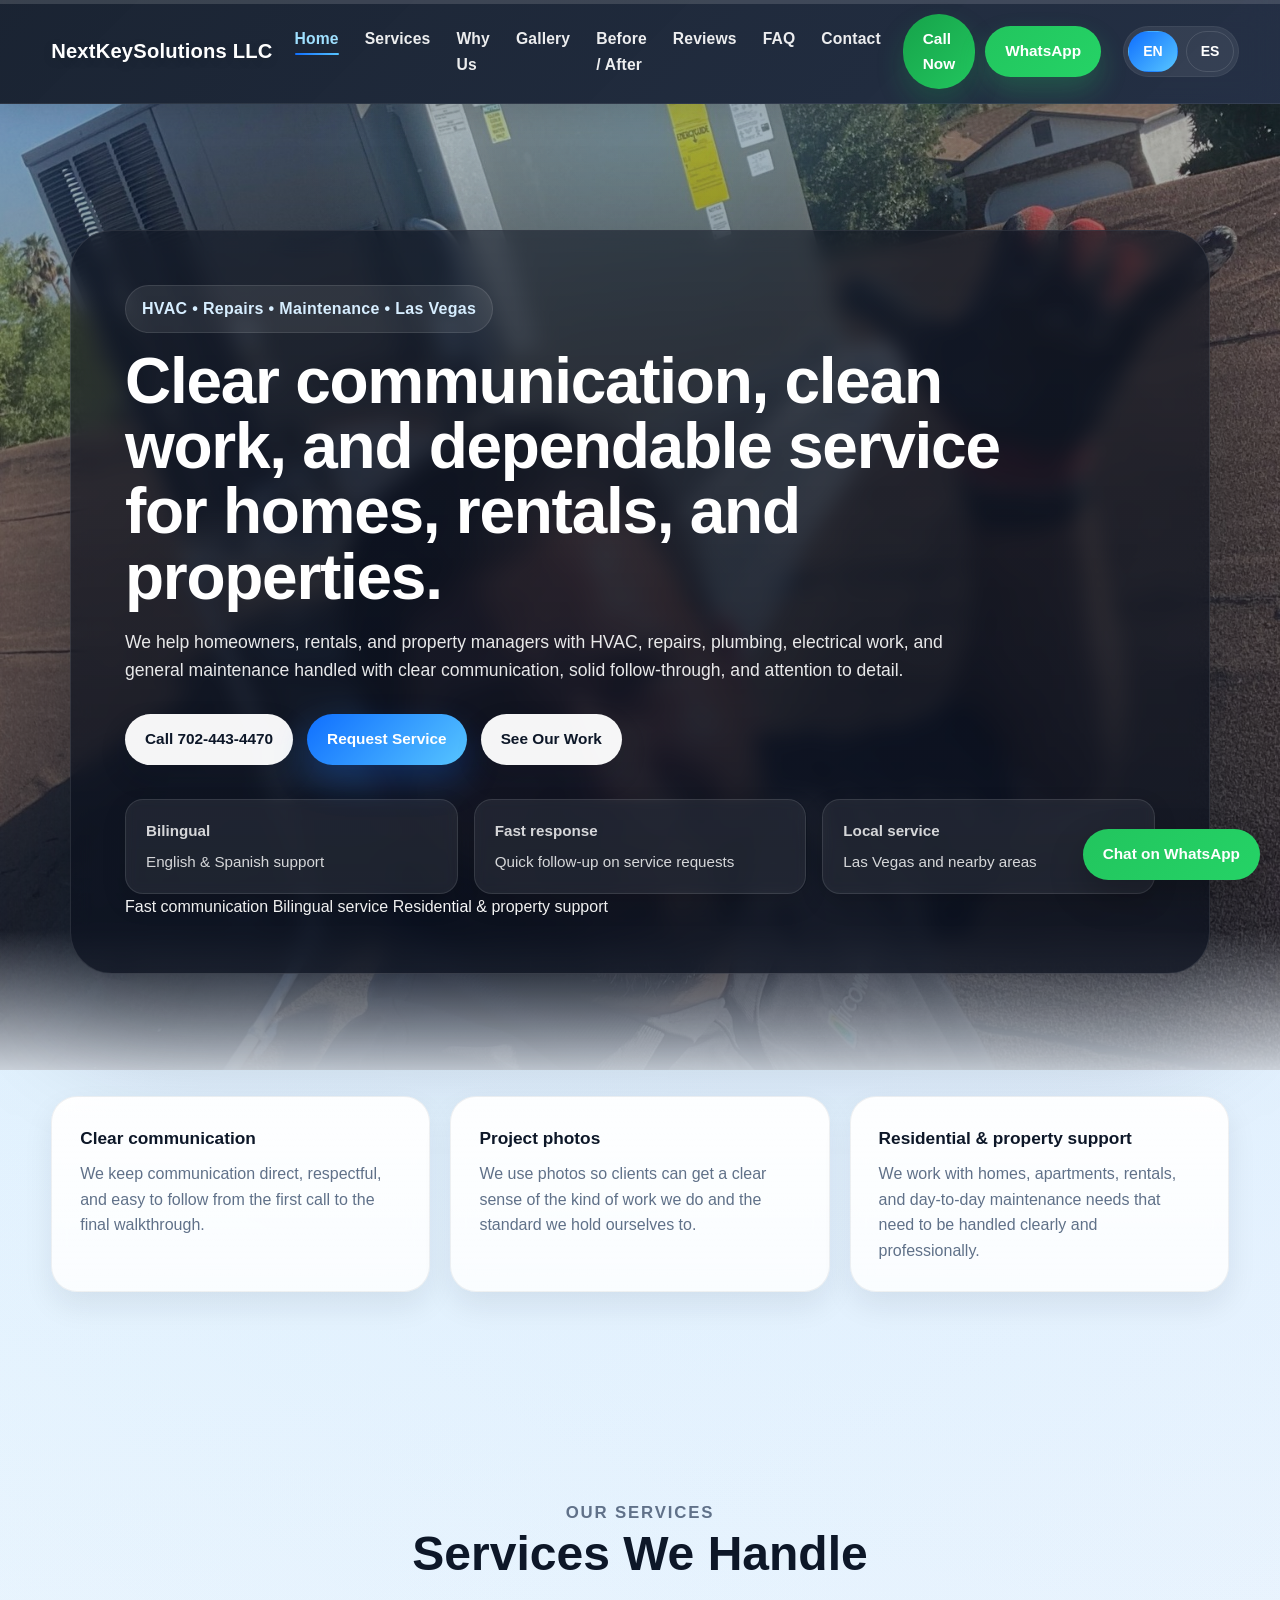
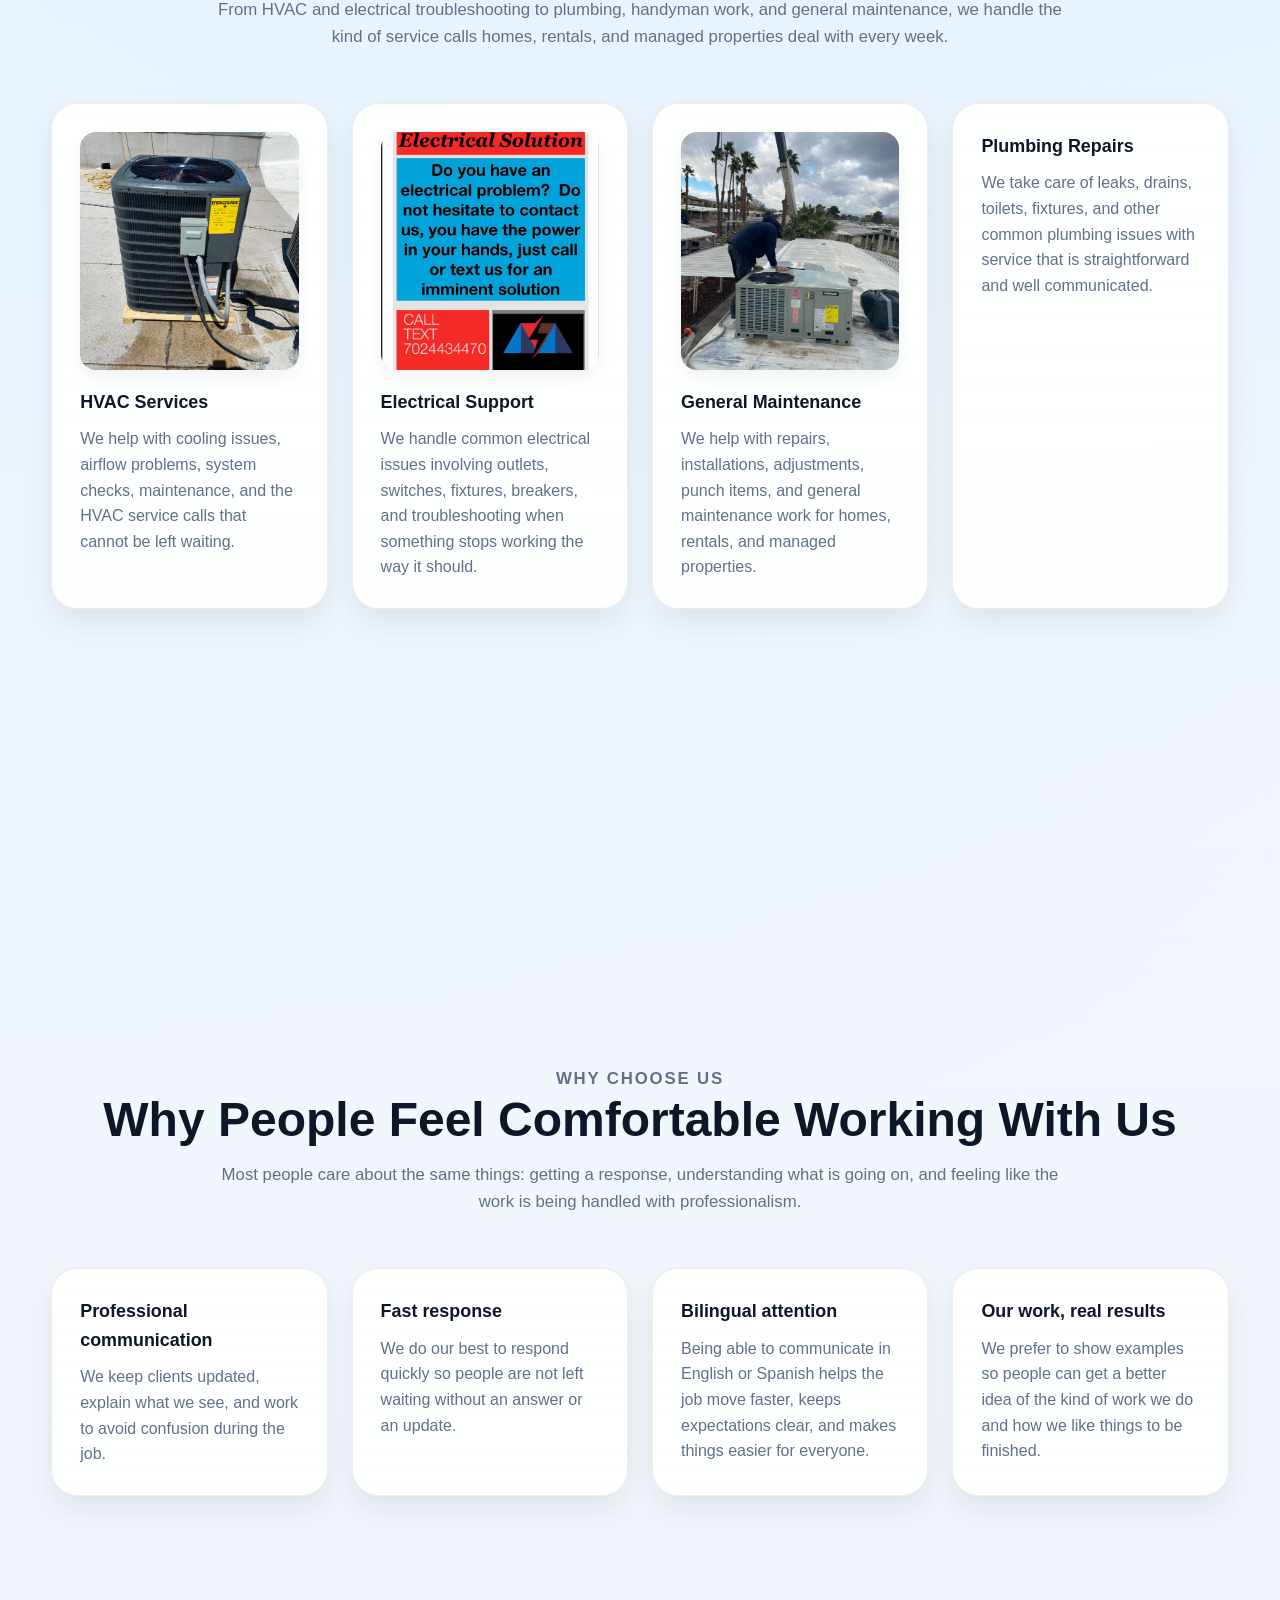
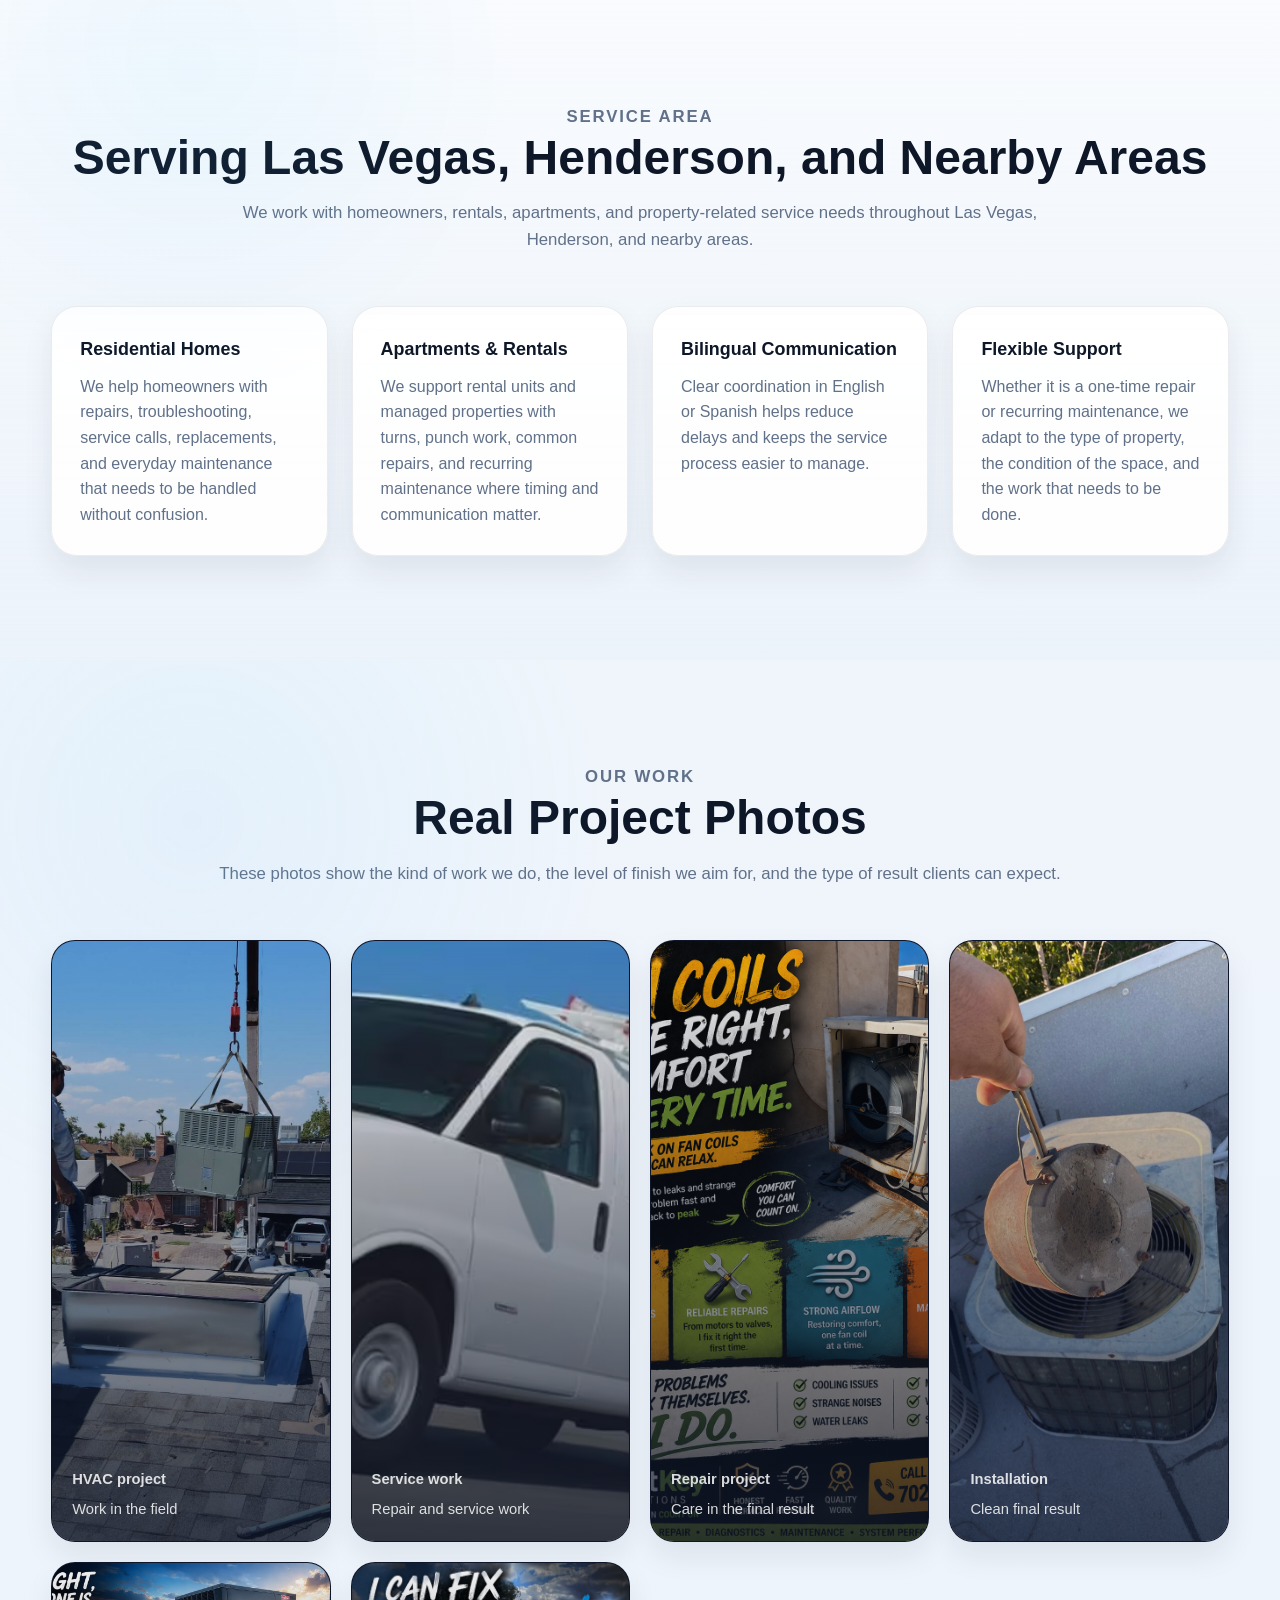
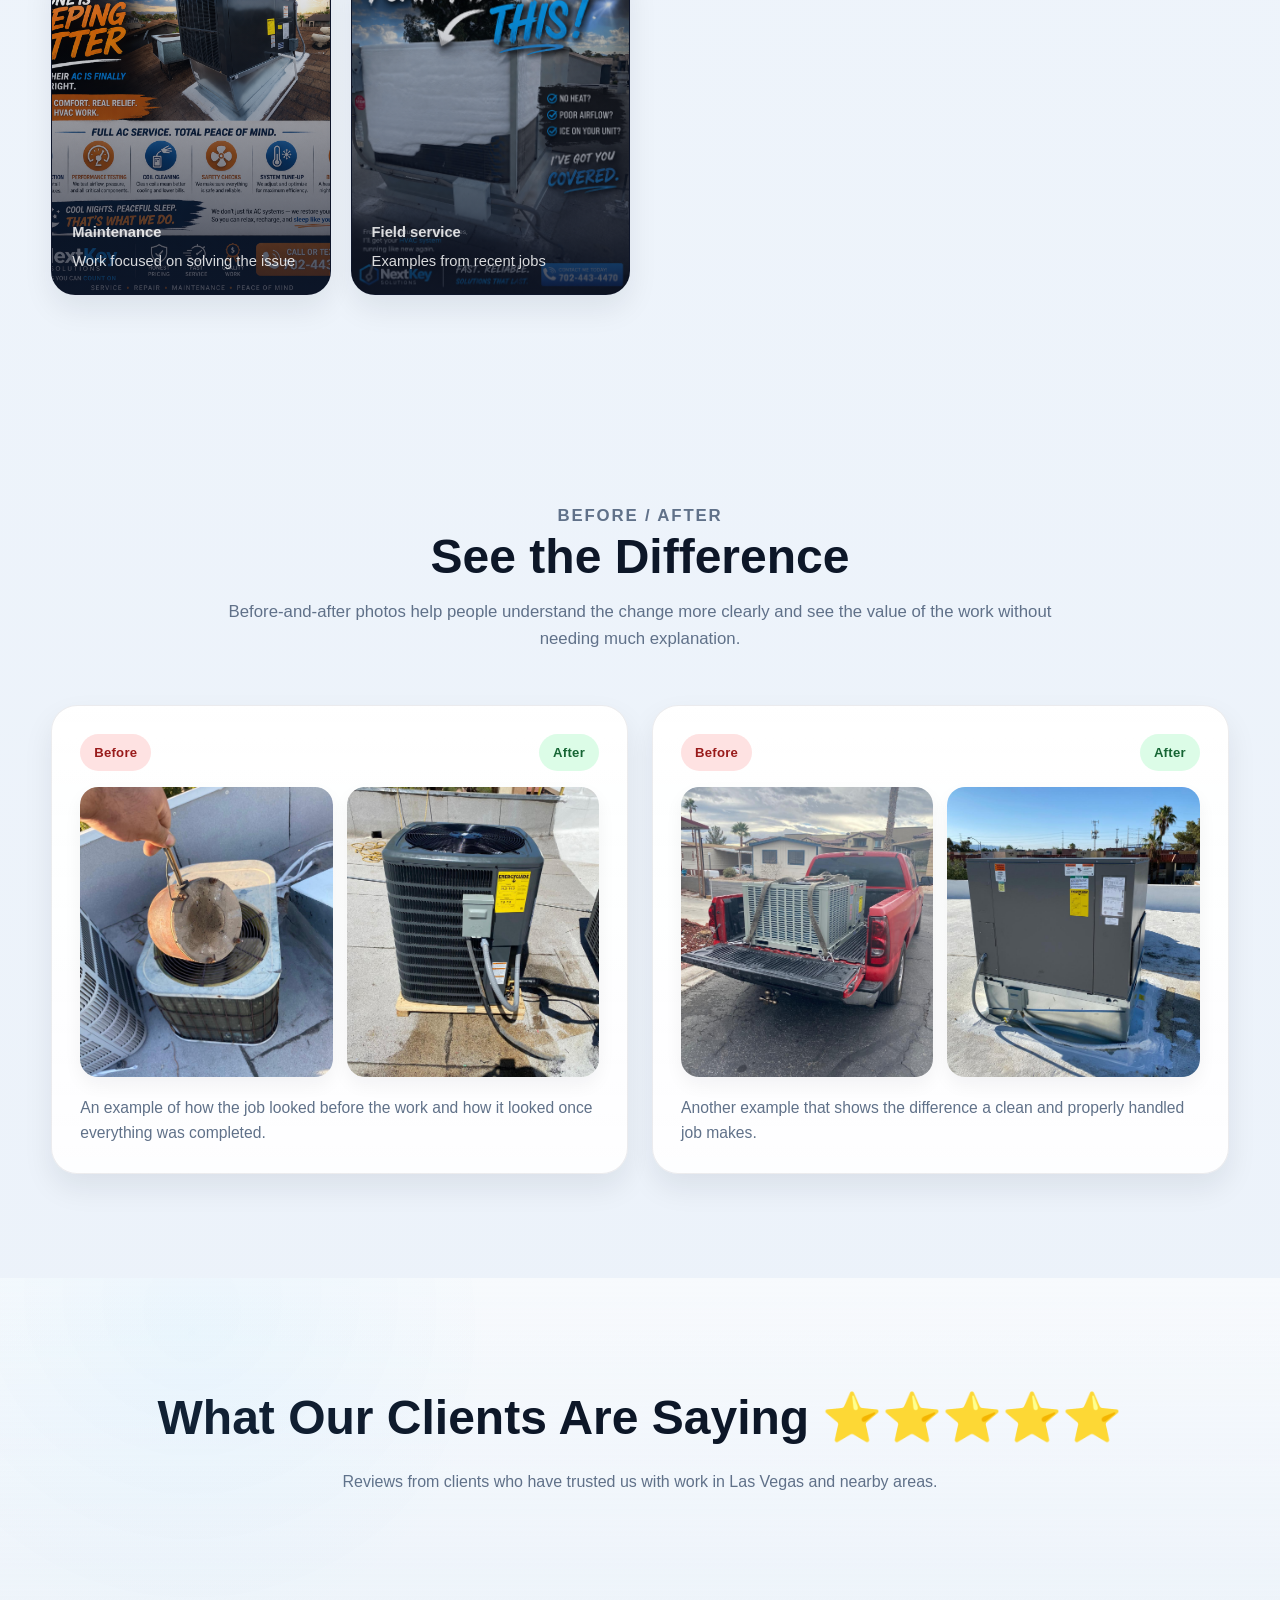
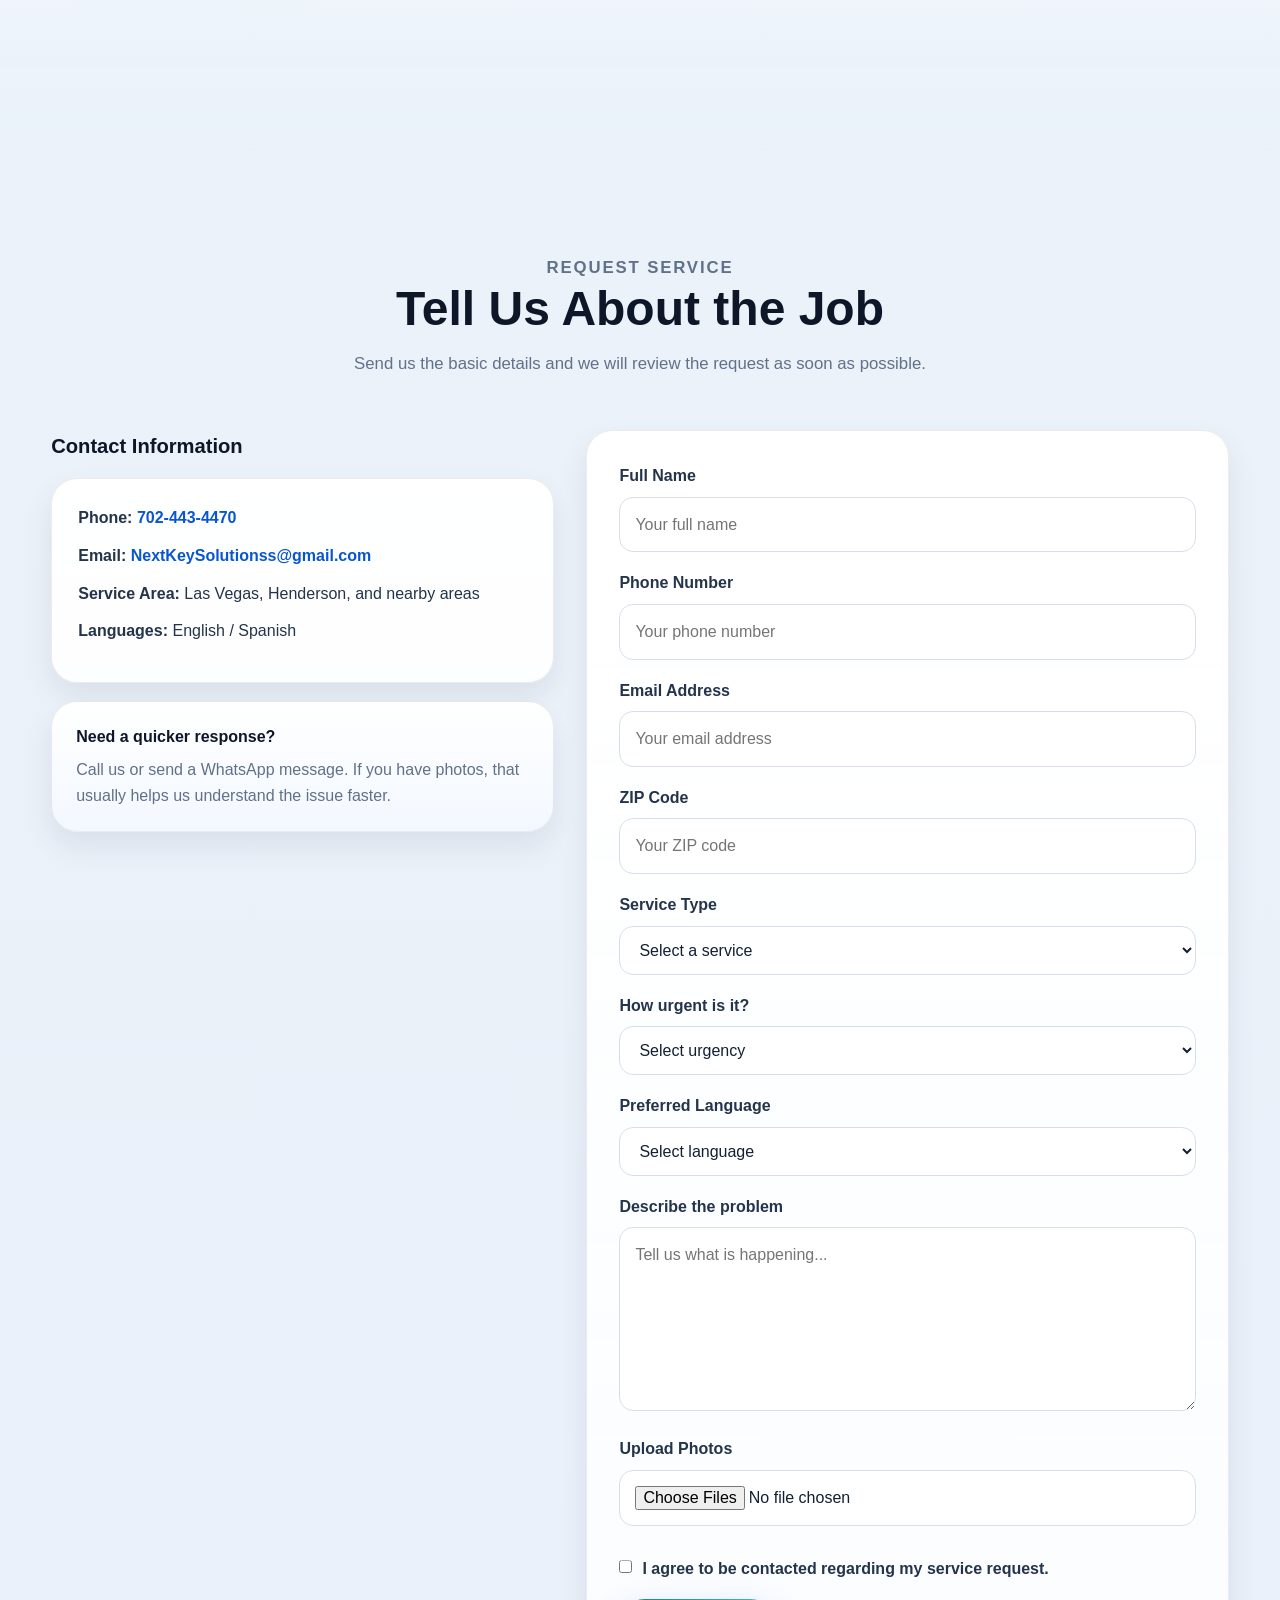
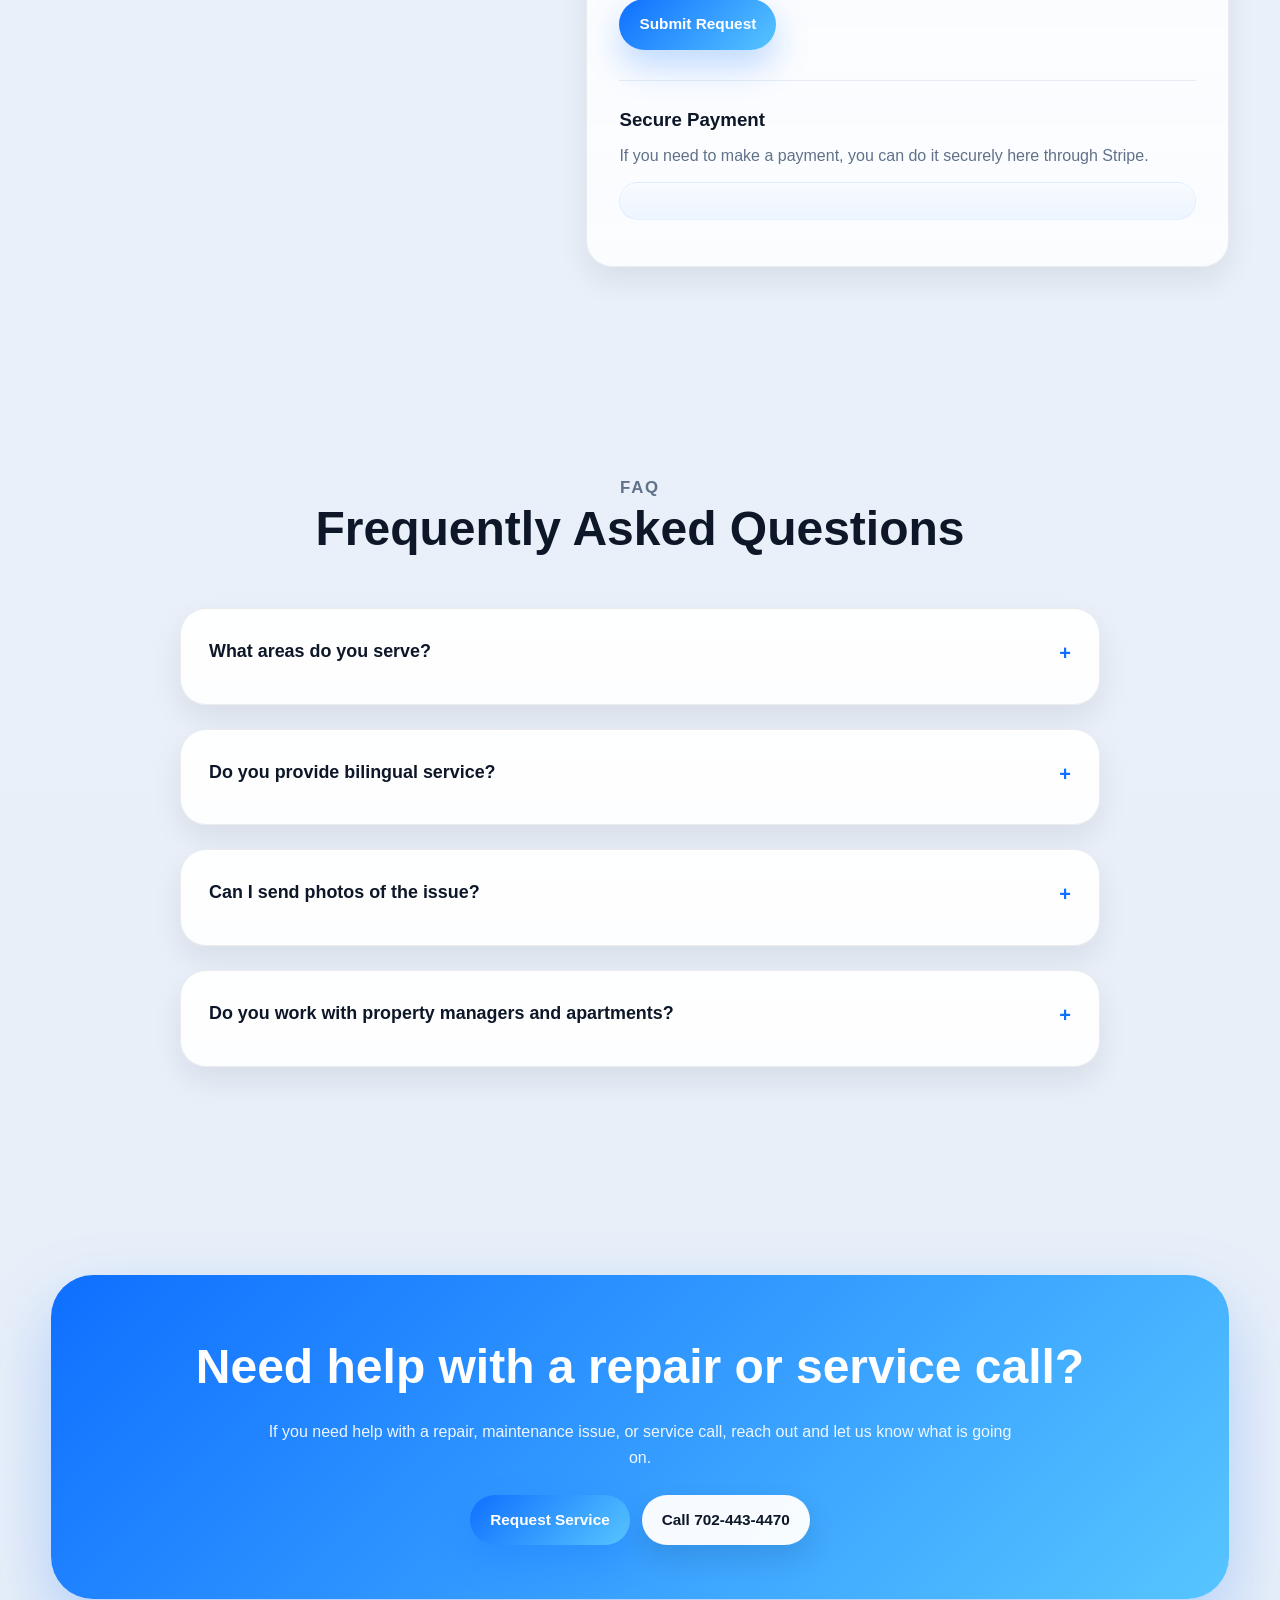
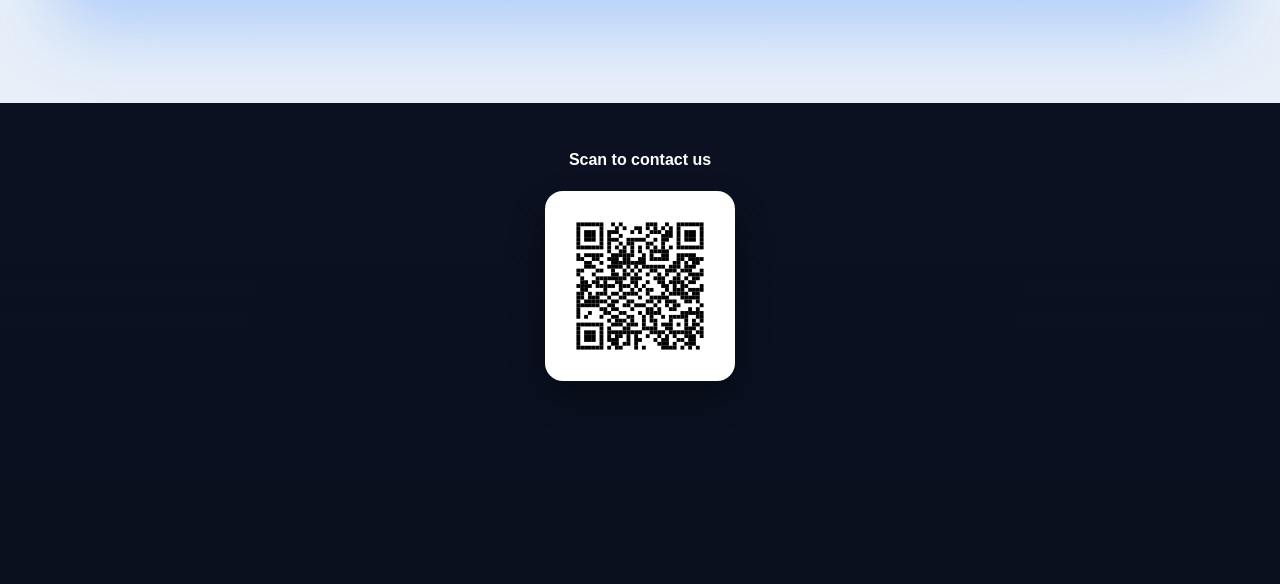
==== commit cdb48ded: "index.html" ====
--- a/index.html
+++ b/index.html
@@ -517,9 +517,13 @@
   src="https://js.stripe.com/v3/buy-button.js">
 </script>
 
+<script async
+  src="https://js.stripe.com/v3/buy-button.js">
+</script>
+
 <stripe-buy-button
   buy-button-id="buy_btn_1TLvw7GhkplMn8ZgFd7yNHuz"
-  publishable-key="pk_live_51TLv9VGhkplMn8ZgV9sjSBo2tKnrvHTEfSUdnL8NBRYTIvRhNEXJKC2BQouucn1IEdc1WnVYfai1nKCld0wstpR000GZuMHREp"
+  publishable-key="pk_live_51TLv9VGhkplMn8ZgV9sjSBo2tKnrvHTEfSUdnL8NBRYTIvRhNEXJKC2BQouucn1IEdc1WnVYfailnKCld0wstpR000GZuMHREp"
 >
 </stripe-buy-button>
   </div>
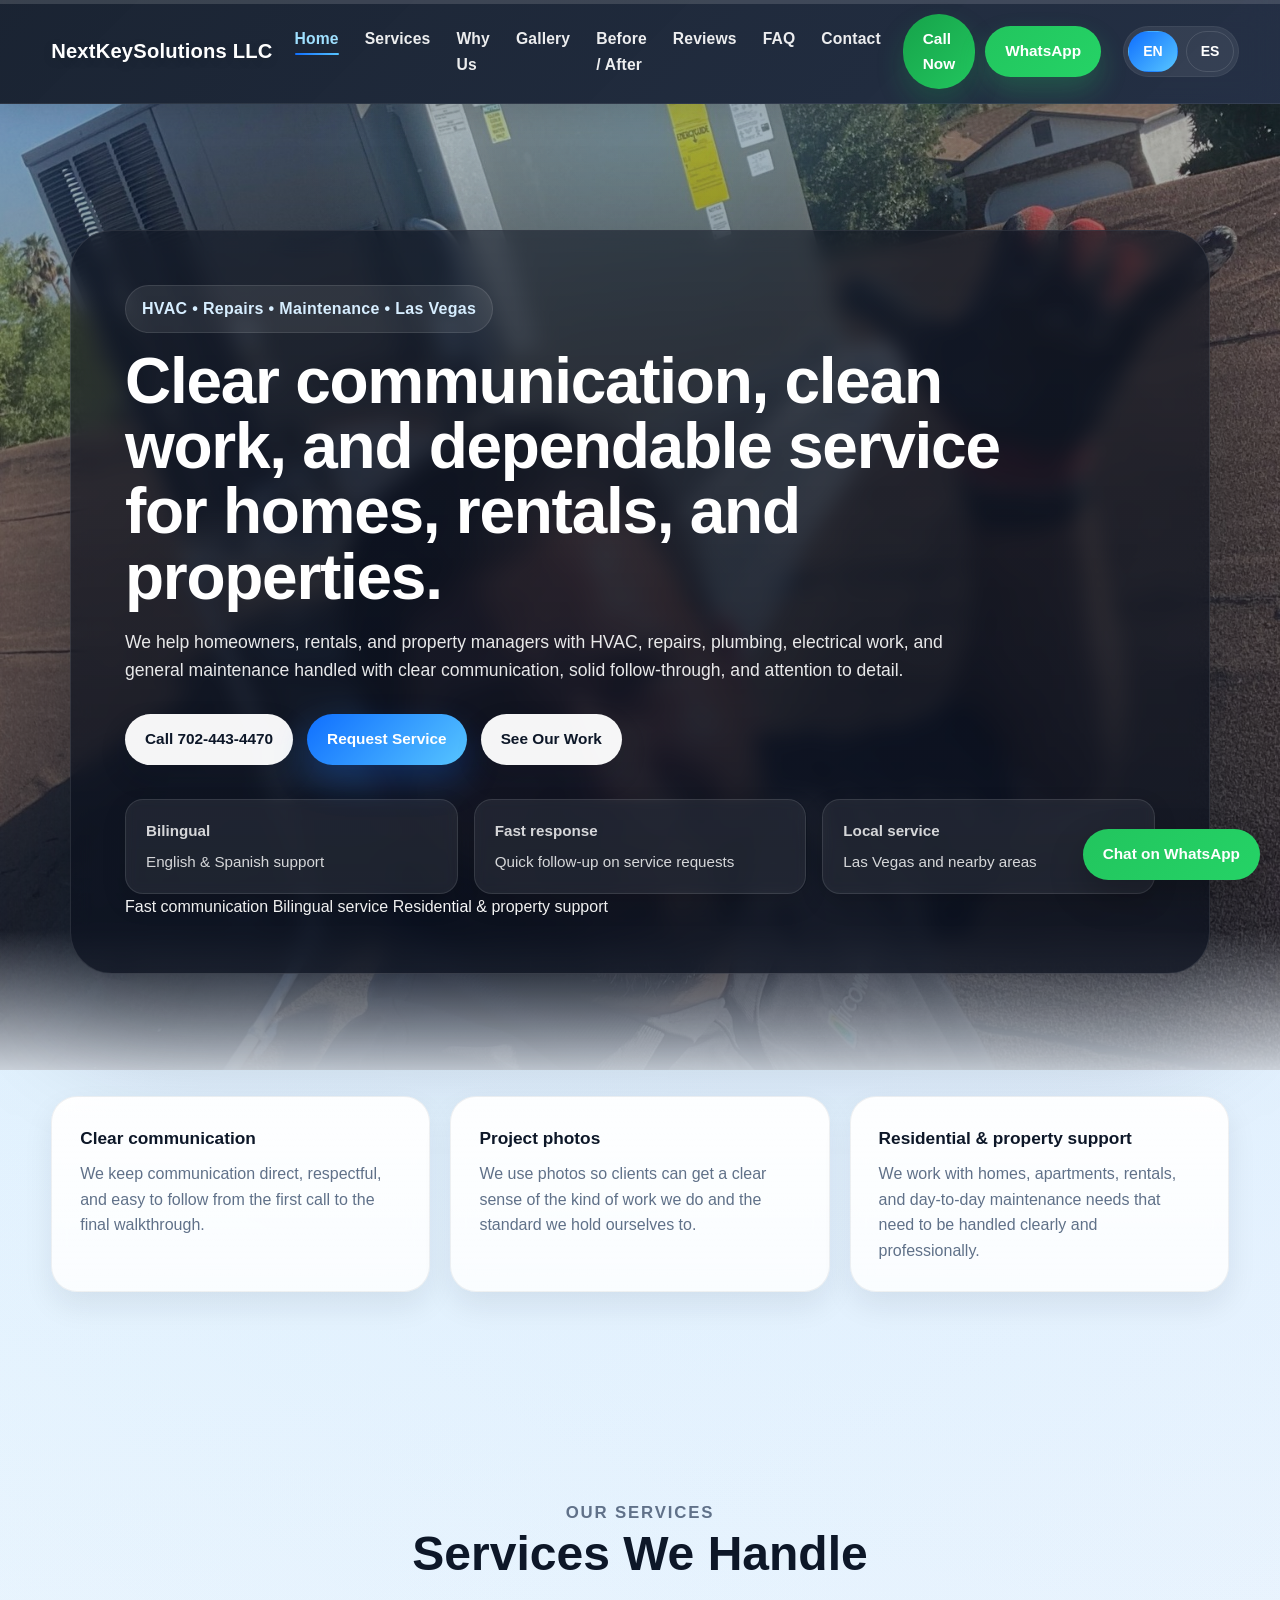
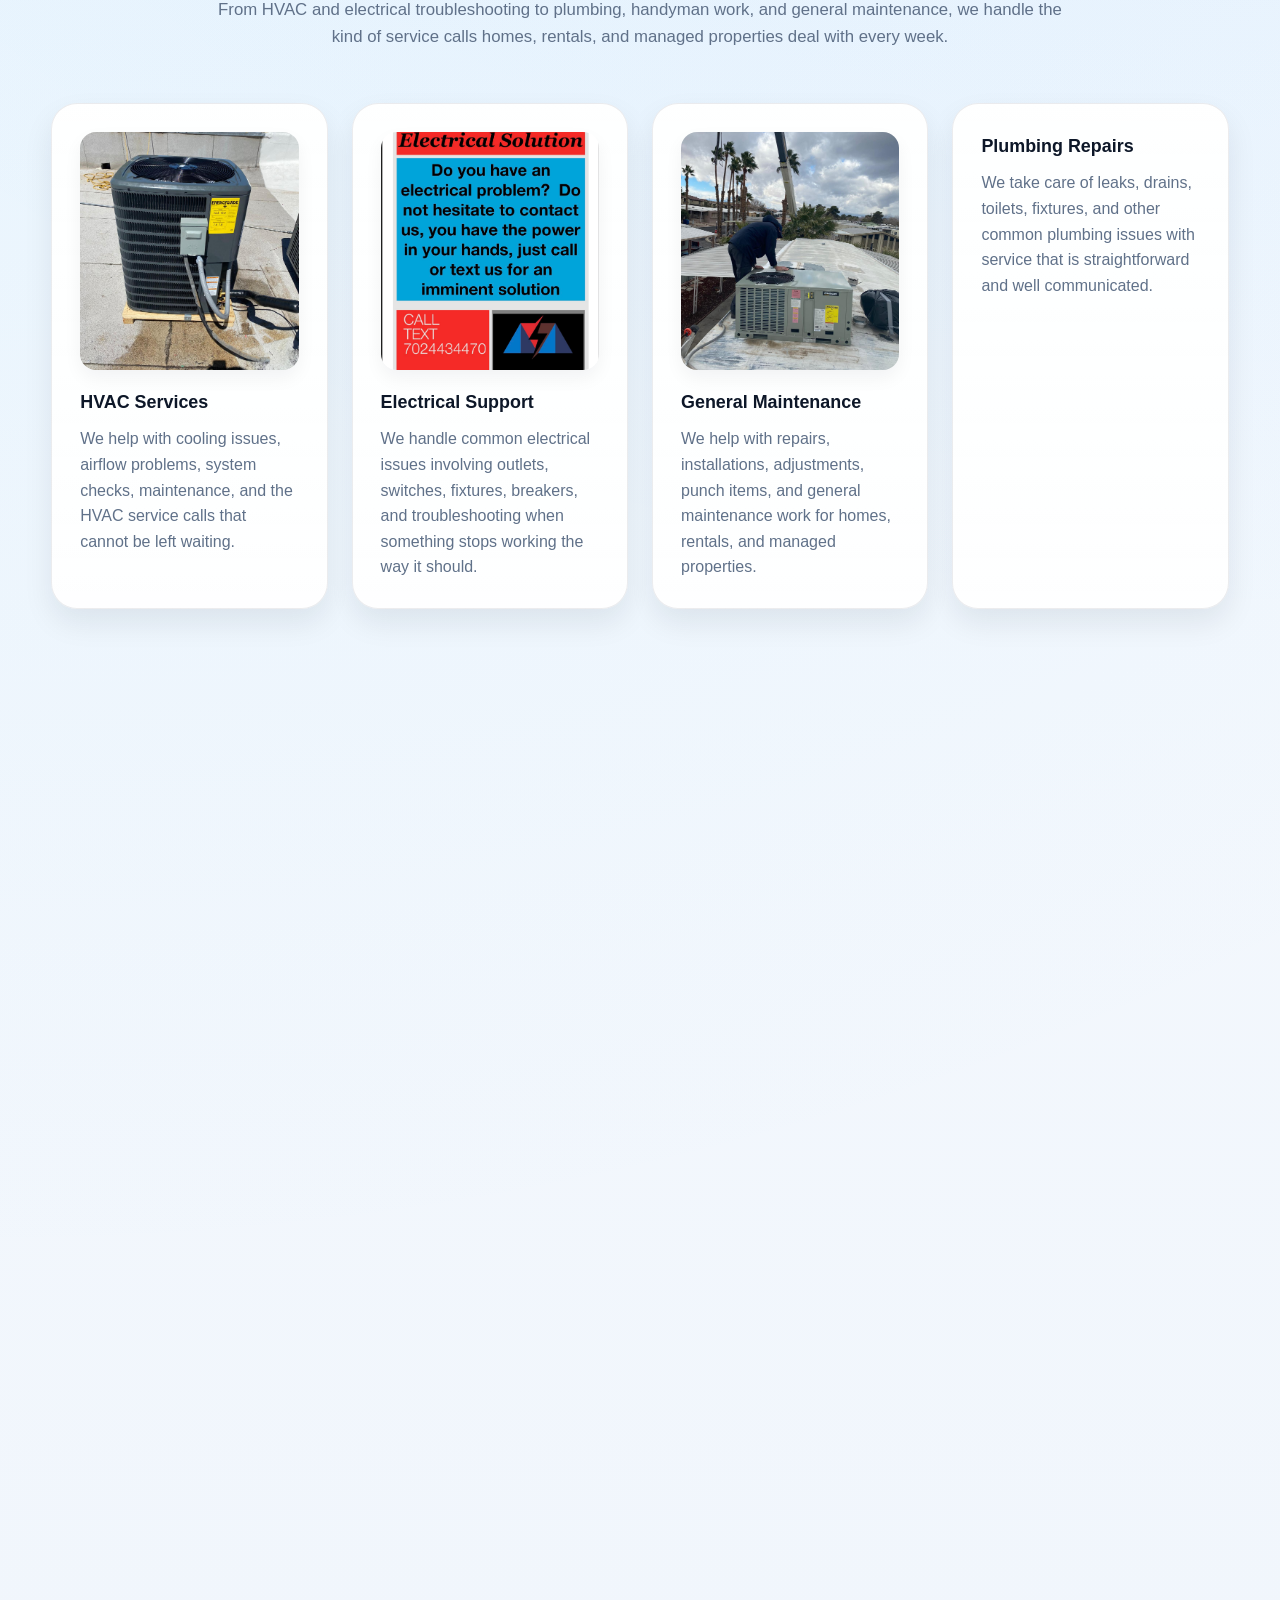
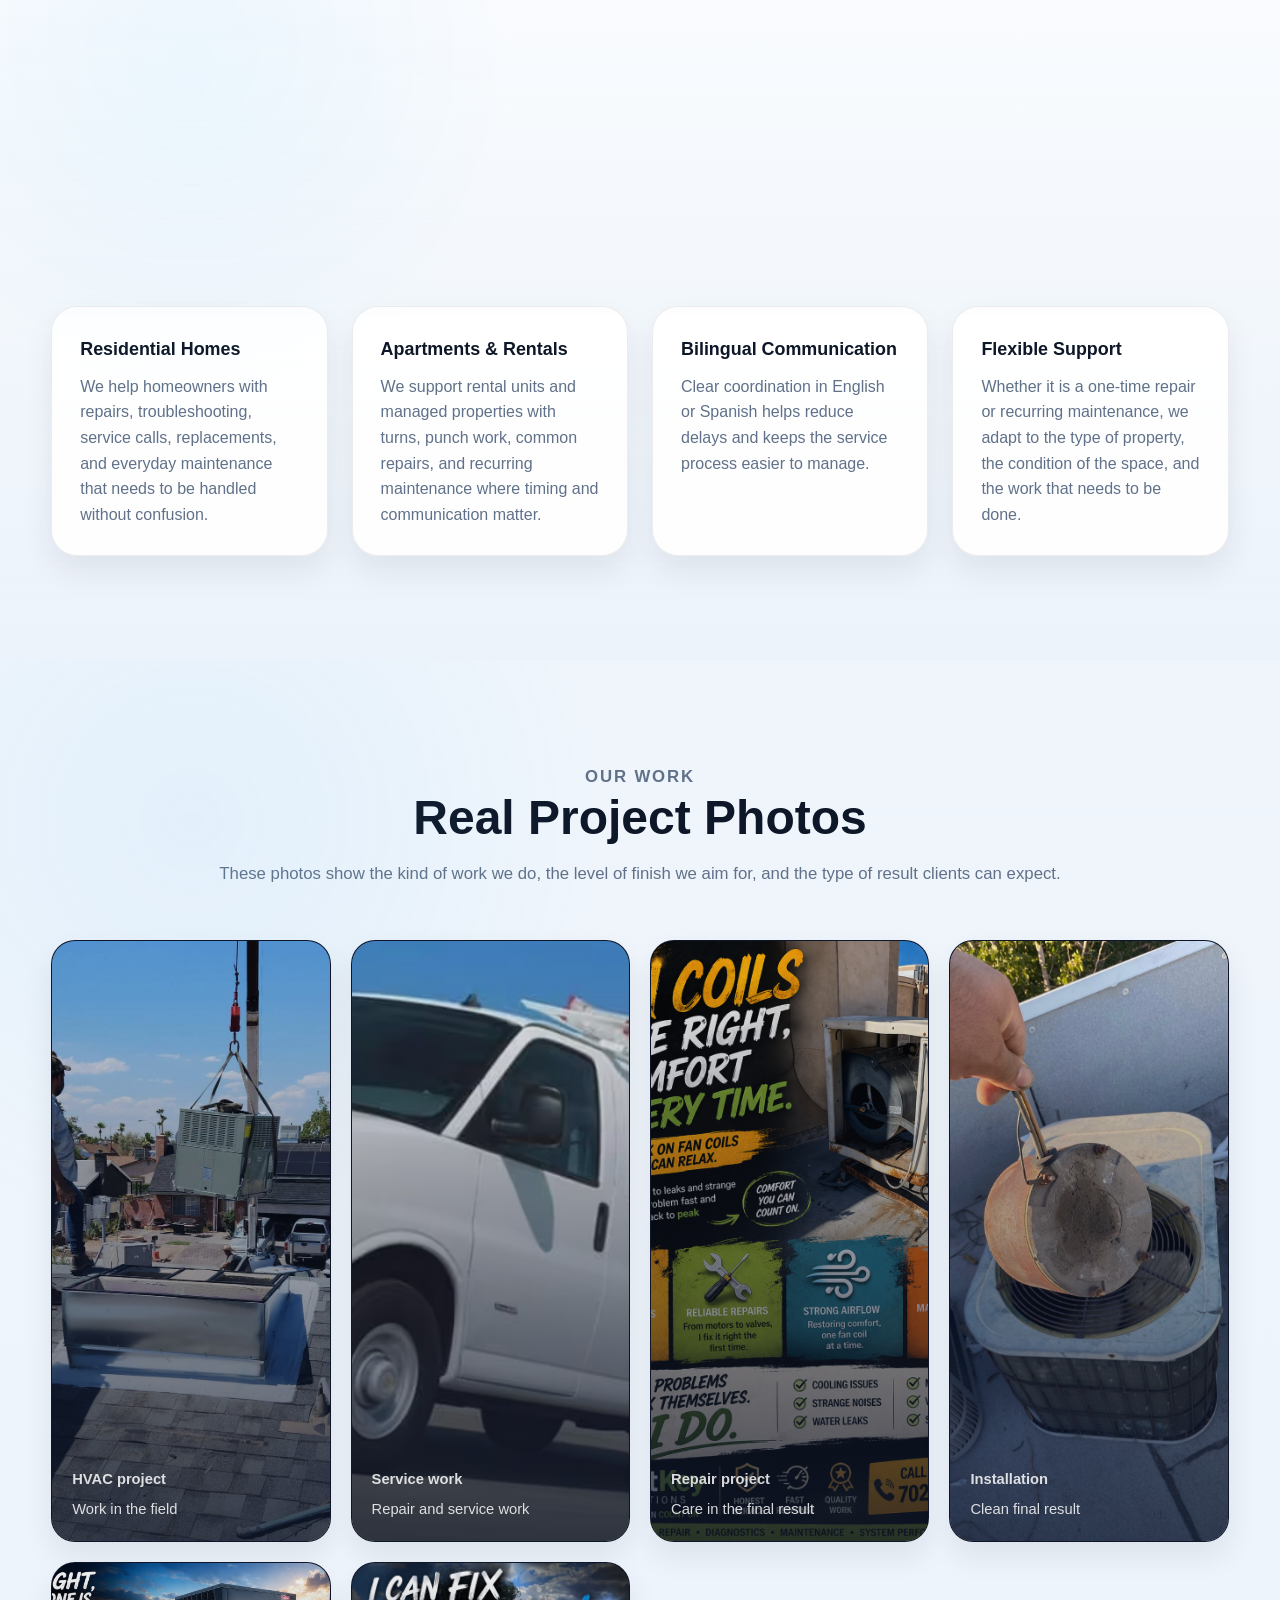
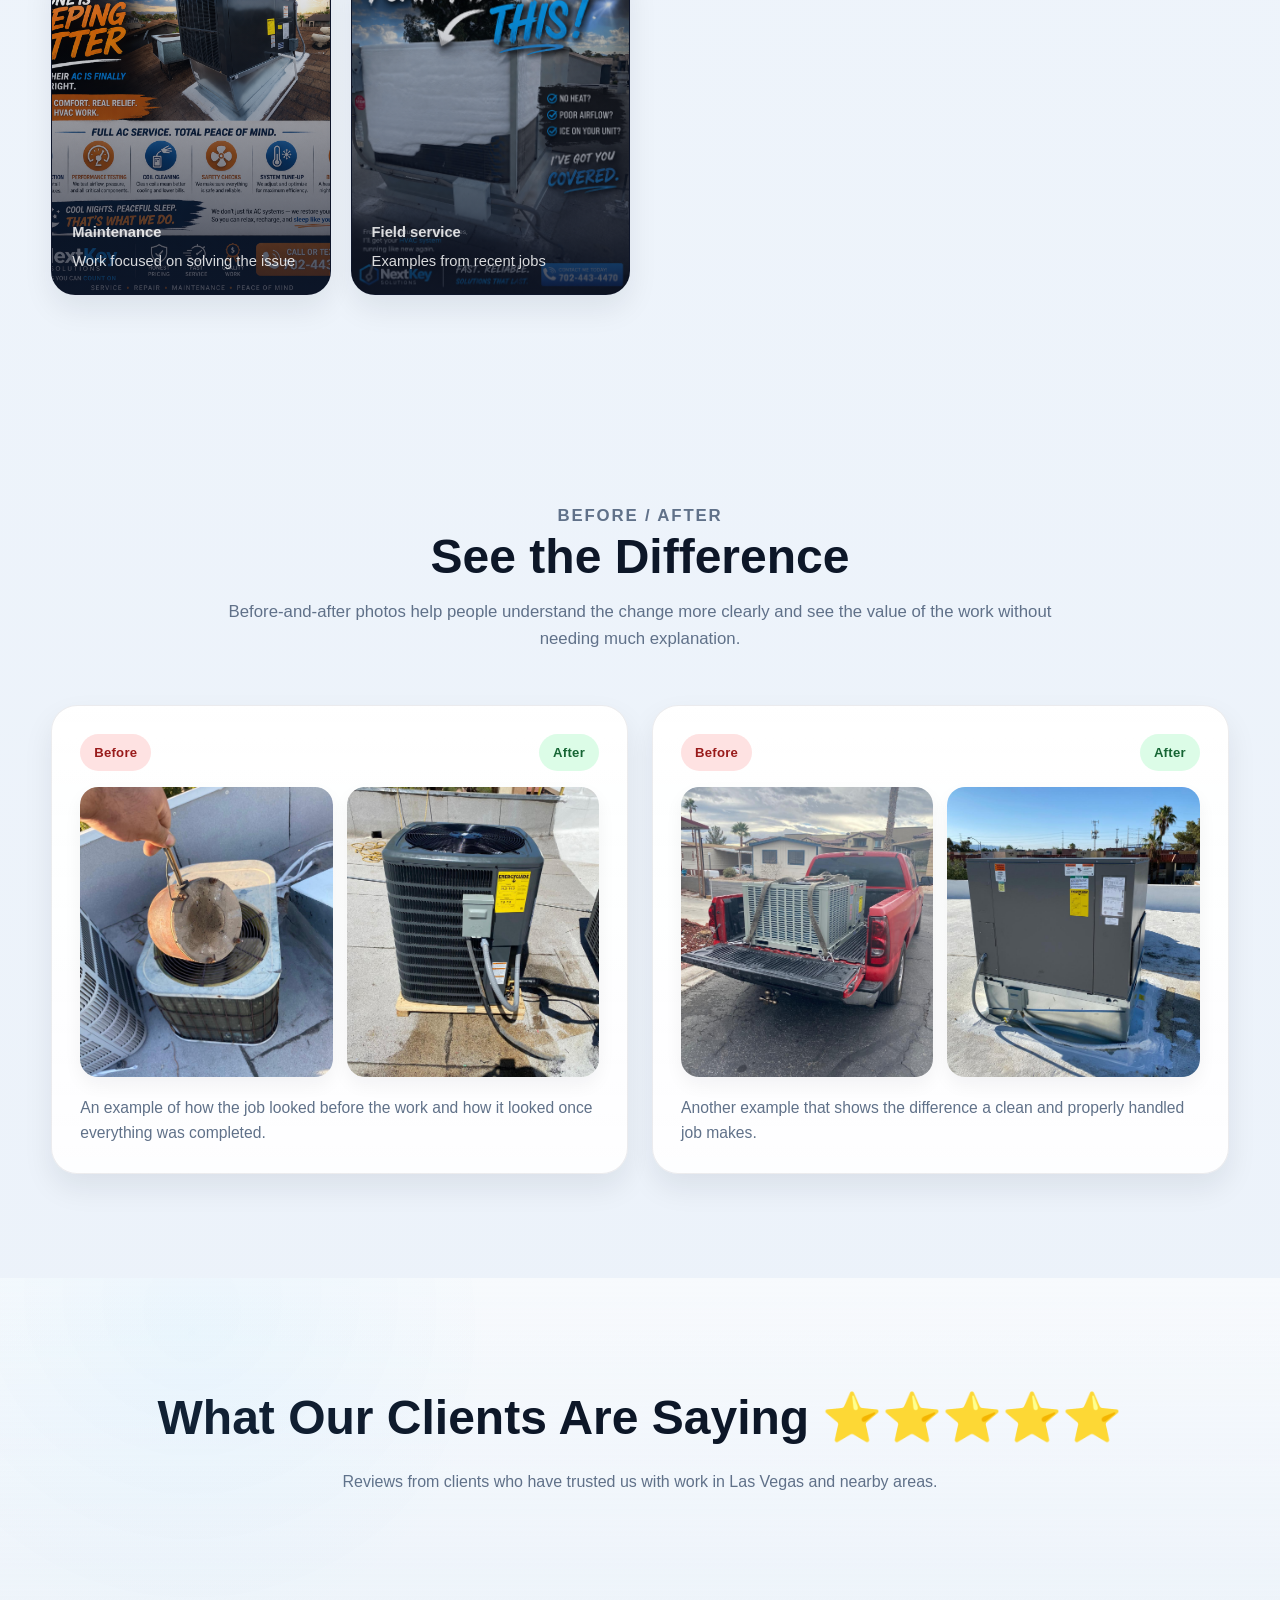
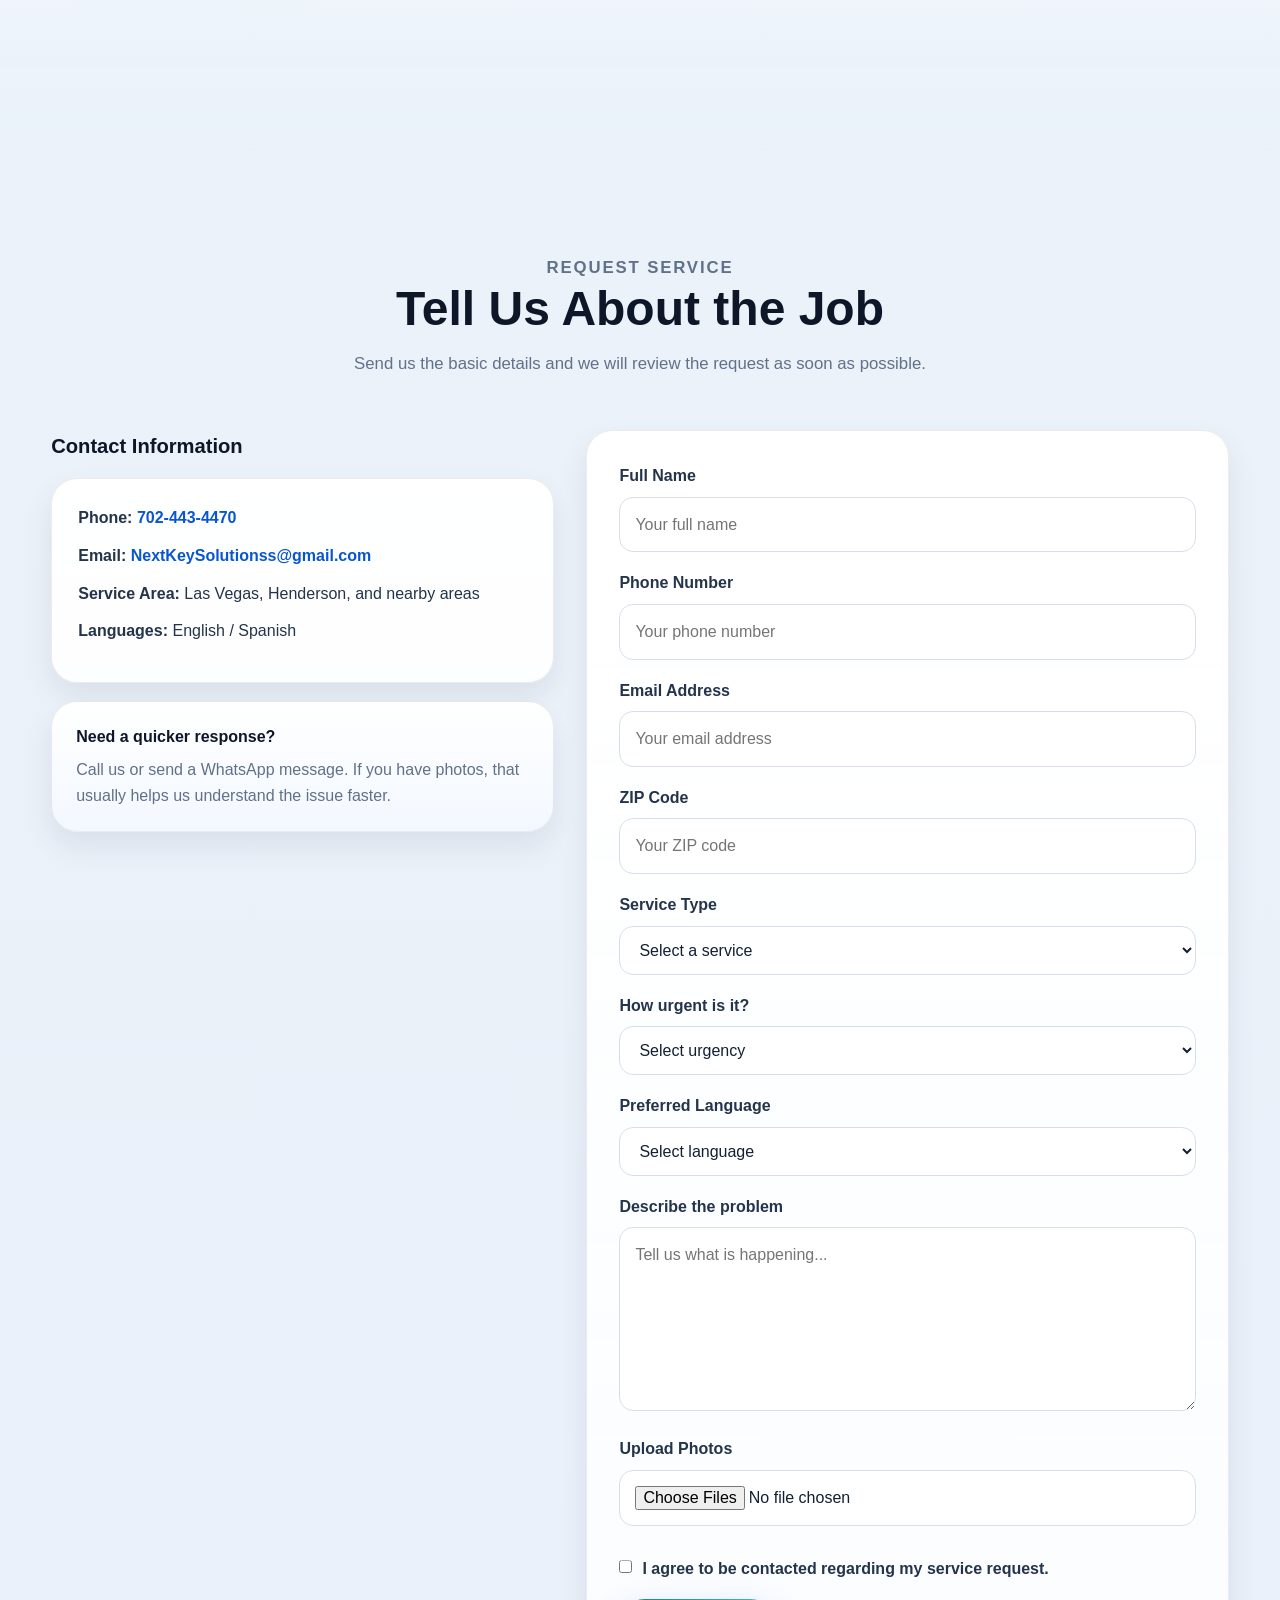
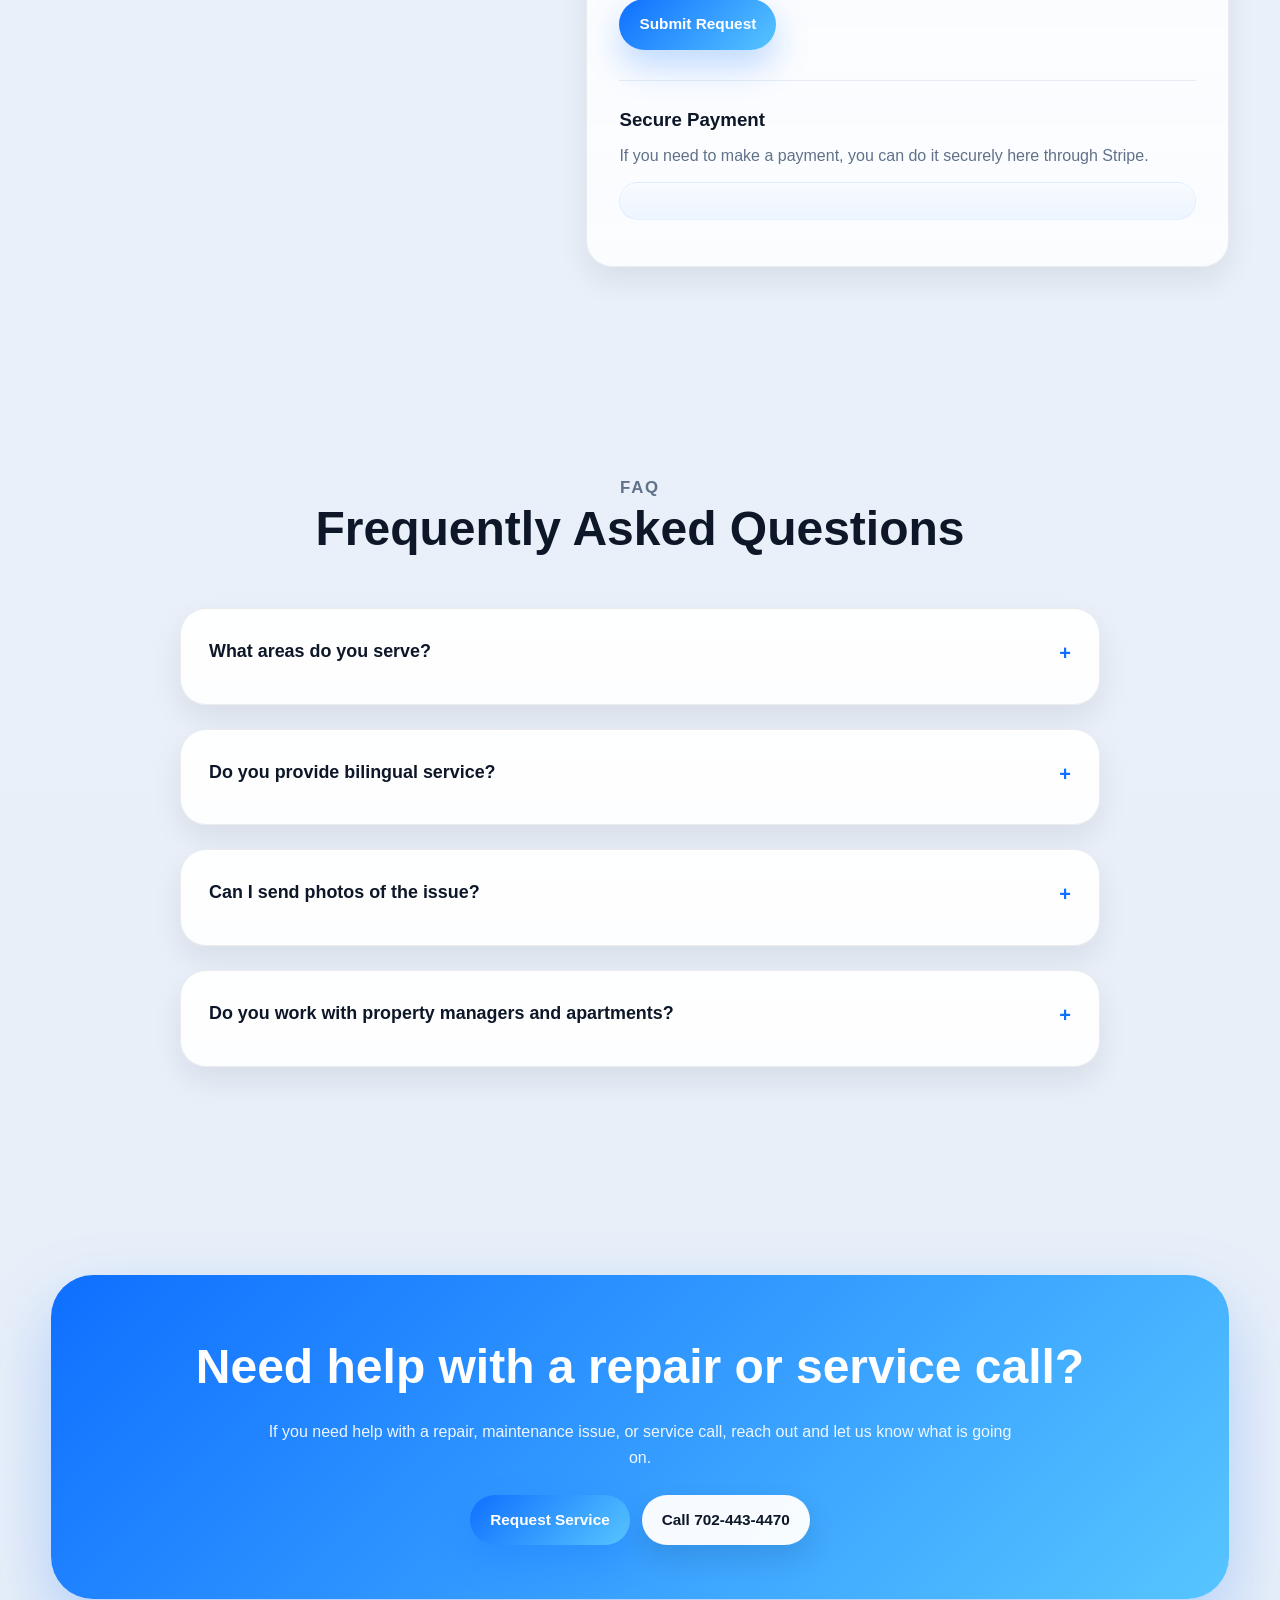
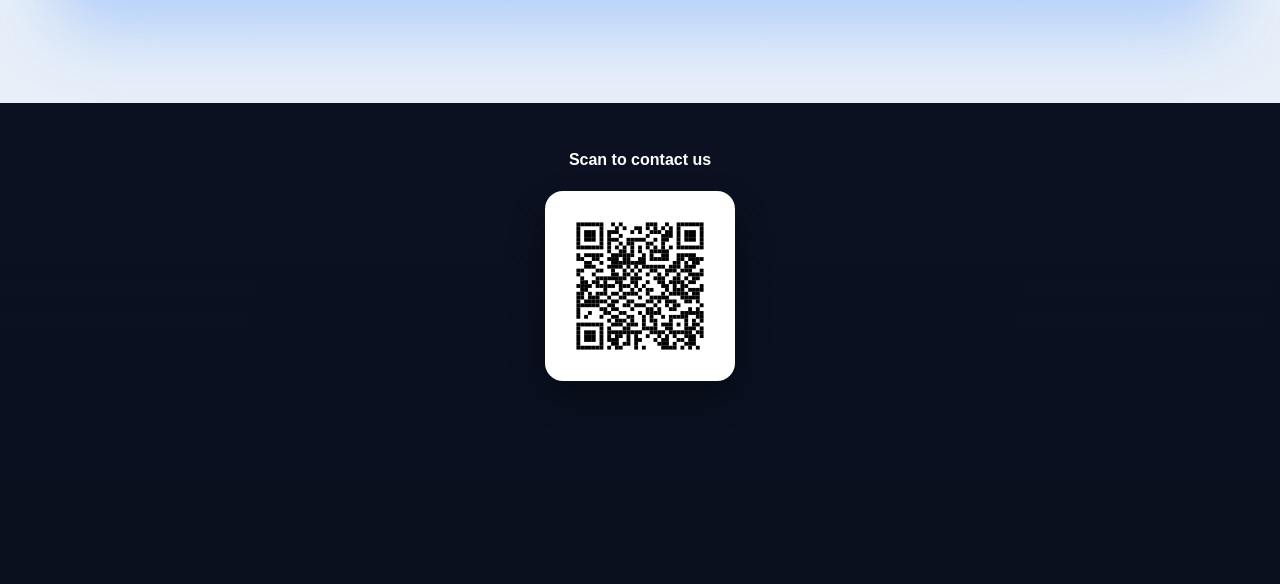
==== commit eca18029: "index.html" ====
--- a/index.html
+++ b/index.html
@@ -28,8 +28,8 @@
       <li><a href="#home"><span class="lang en">Home</span><span class="lang es">Inicio</span></a></li>
       <li><a href="#services"><span class="lang en">Services</span><span class="lang es">Servicios</span></a></li>
       <li><a href="#why-us"><span class="lang en">Why Us</span><span class="lang es">Por Qué Nosotros</span></a></li>
-      <li><a href="#gallery"><span class="lang en">Gallery</span><span class="lang es">Galería</span></a></li>
-      <li><a href="#before-after"><span class="lang en">Before / After</span><span class="lang es">Antes / Después</span></a></li>
+      <li><a href="gallery.html"><span class="lang en">Gallery</span><span class="lang es">Galería</span></a></li>
+      <li><a href="before-after.html"><span class="lang en">Before / After</span><span class="lang es">Antes / Después</span></a></li>
       <li><a href="#reviews"><span class="lang en">Reviews</span><span class="lang es">Reseñas</span></a></li>
       <li><a href="#faq"><span class="lang en">FAQ</span><span class="lang es">Preguntas</span></a></li>
       <li><a href="#contact"><span class="lang en">Contact</span><span class="lang es">Contacto</span></a></li>
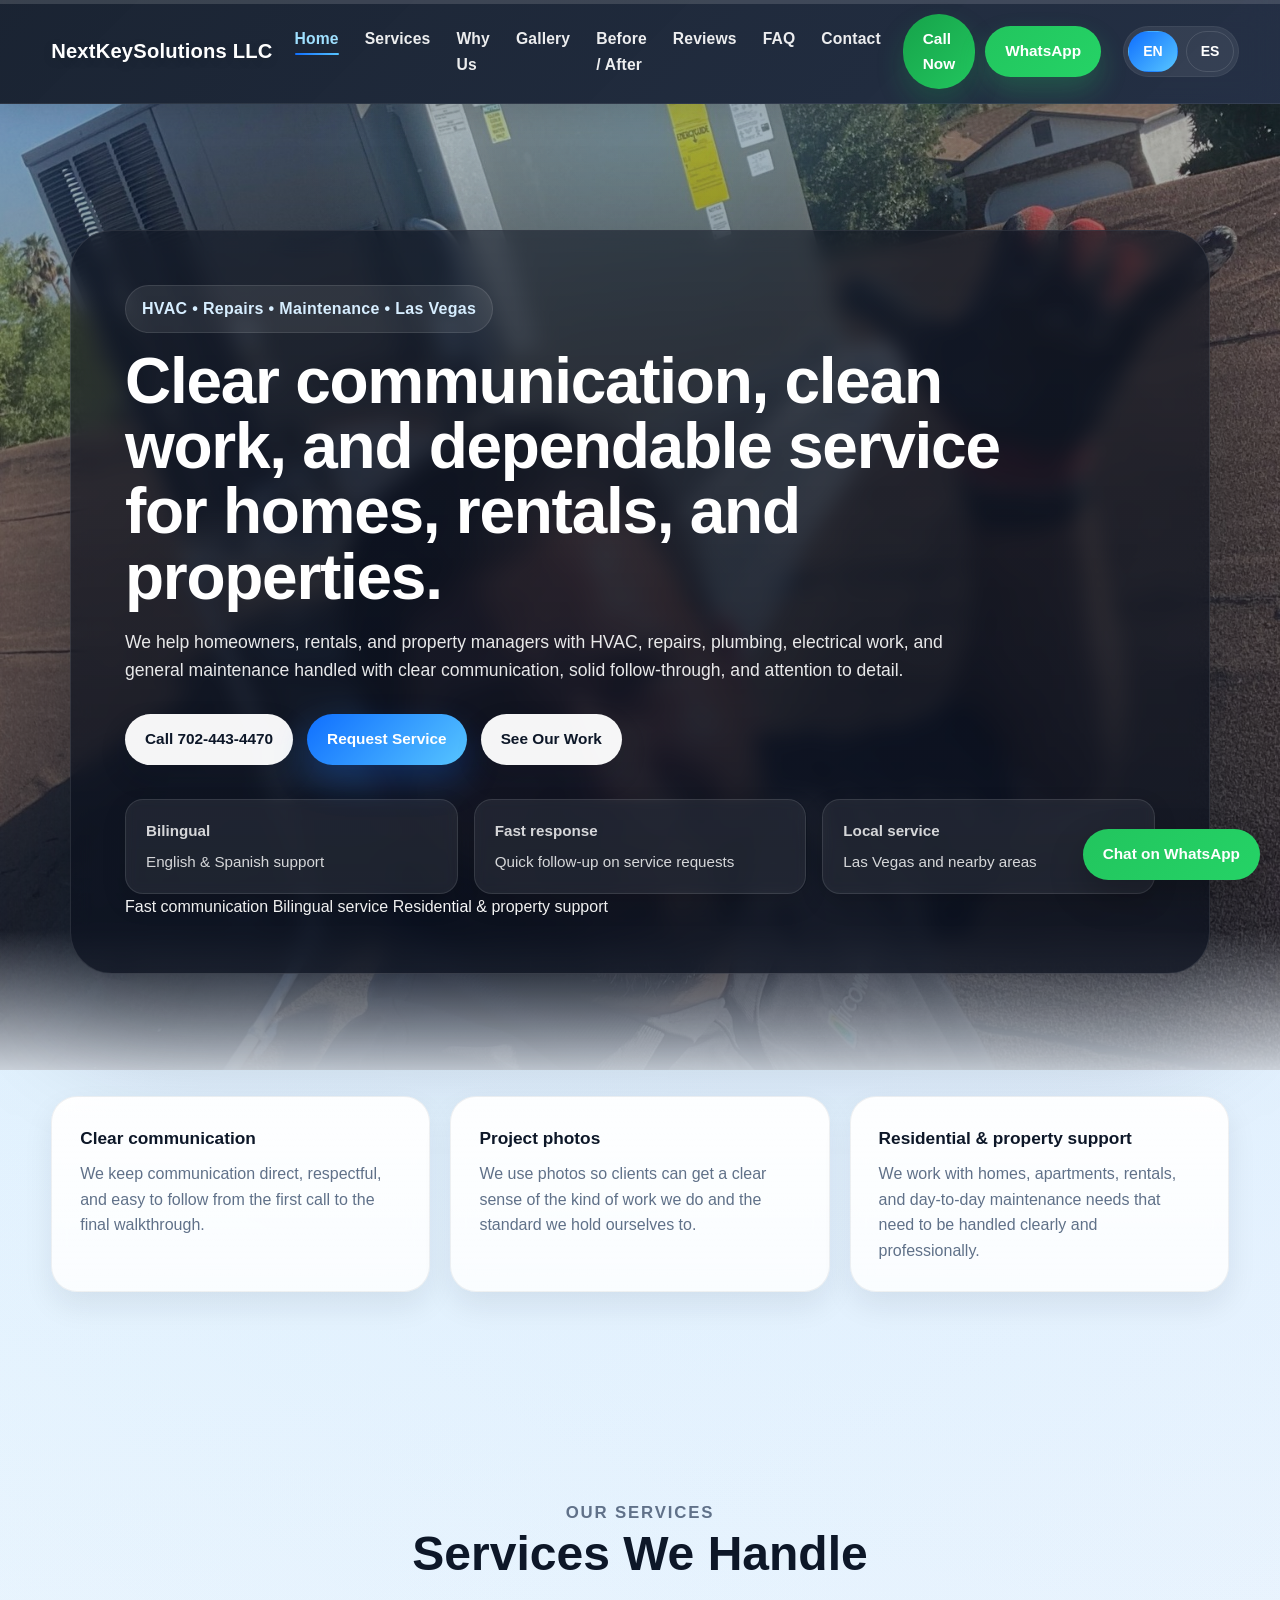
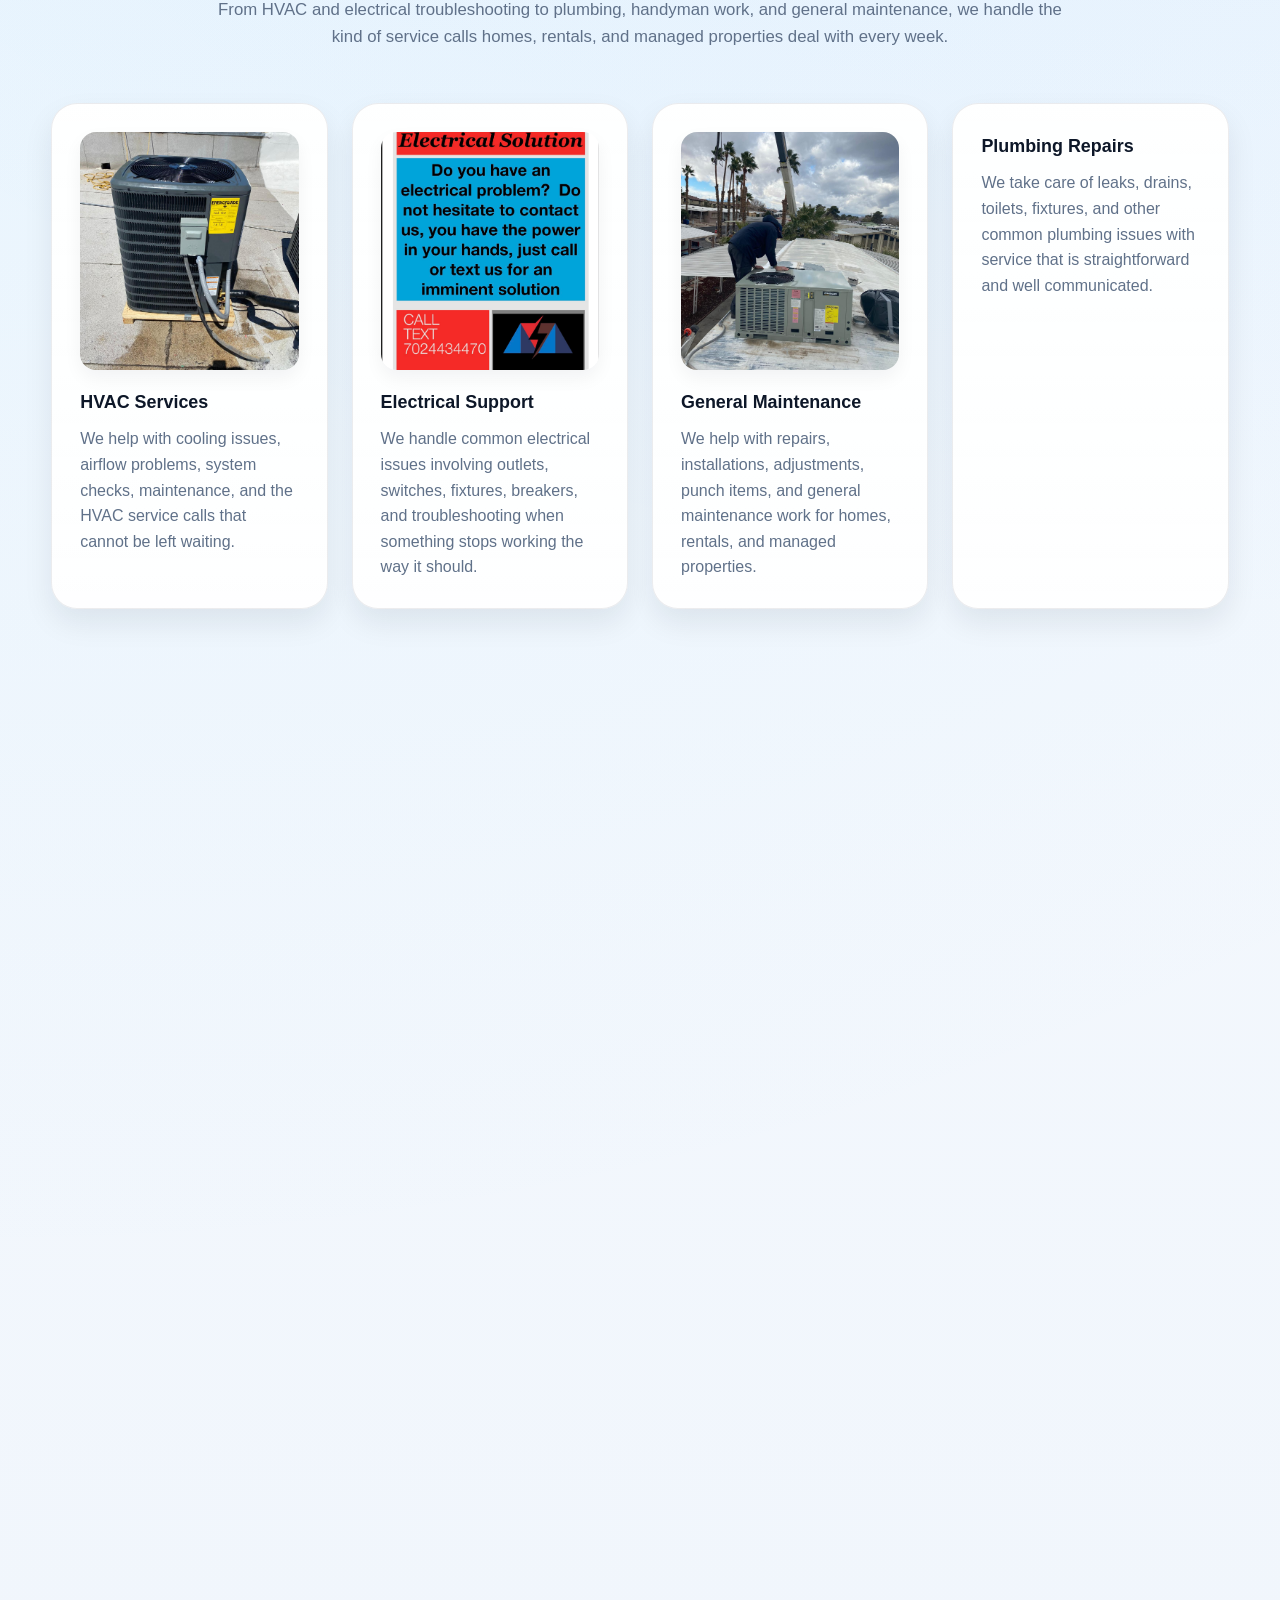
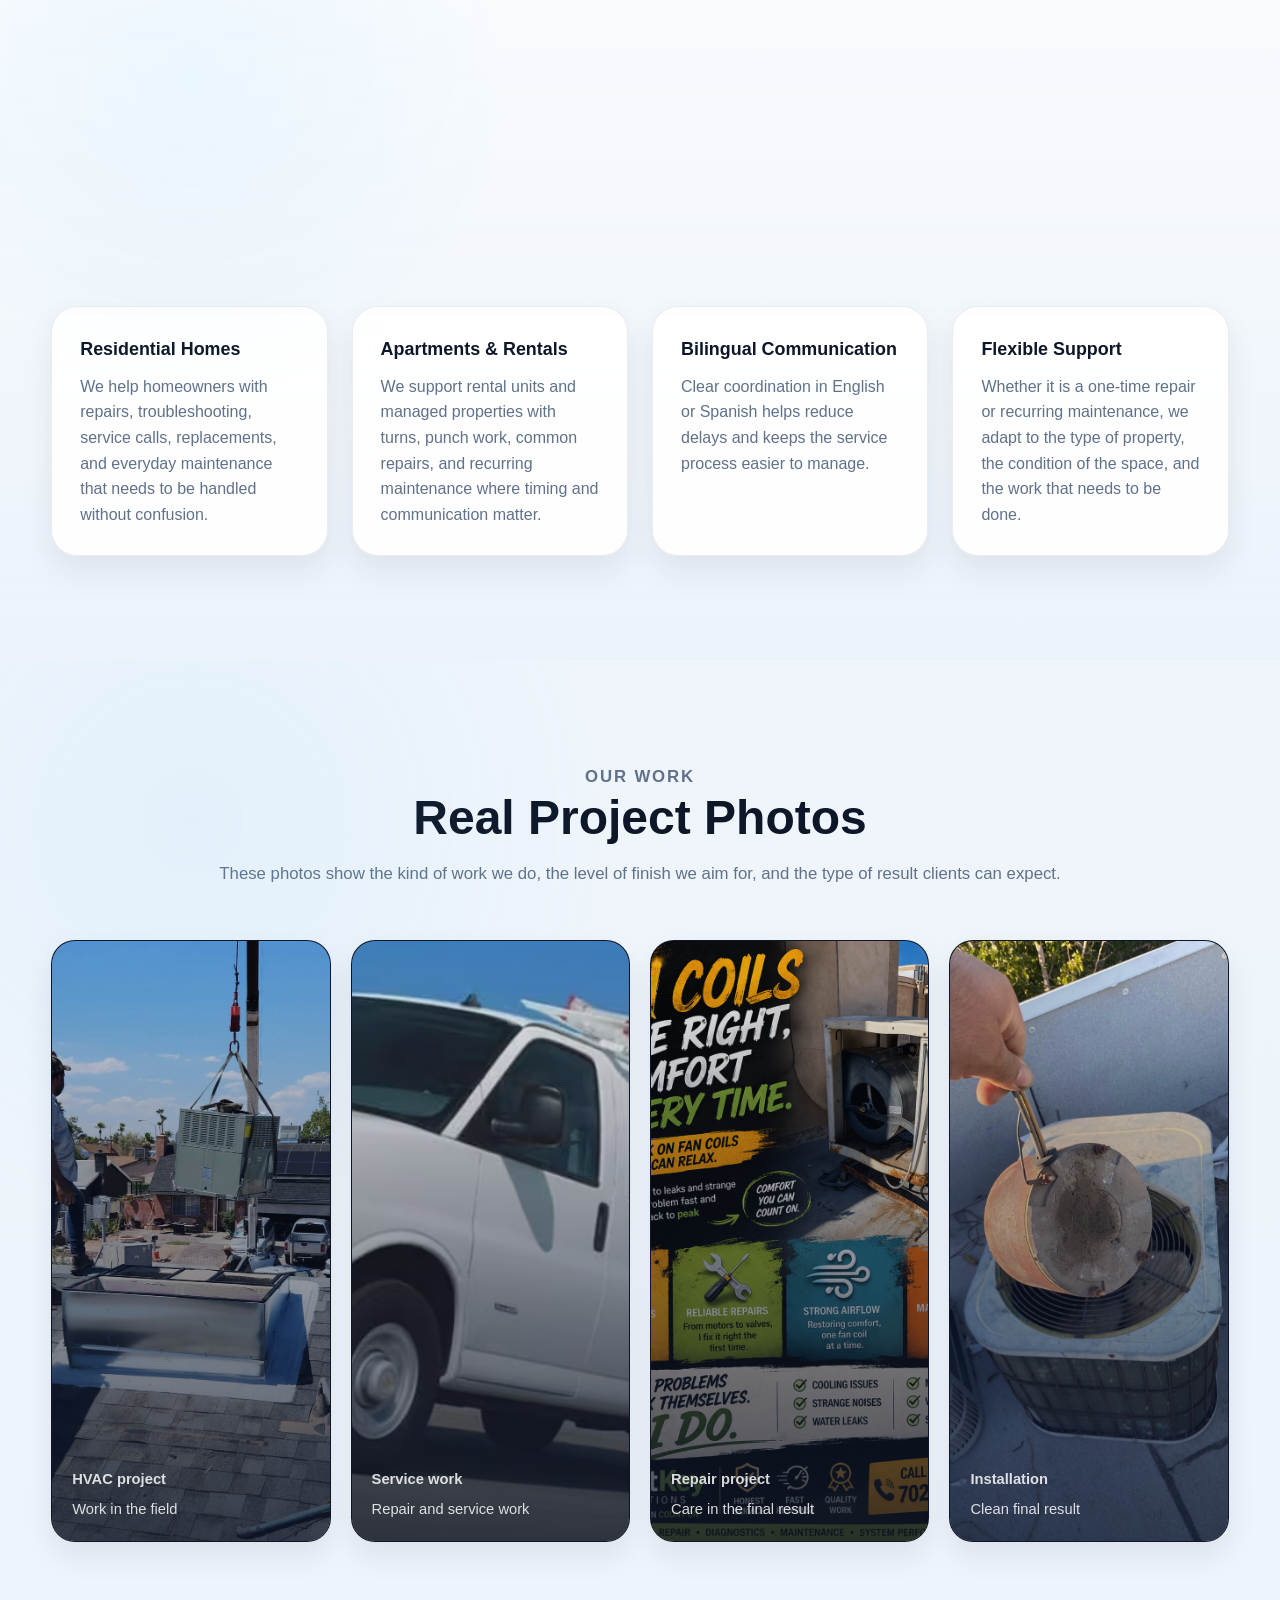
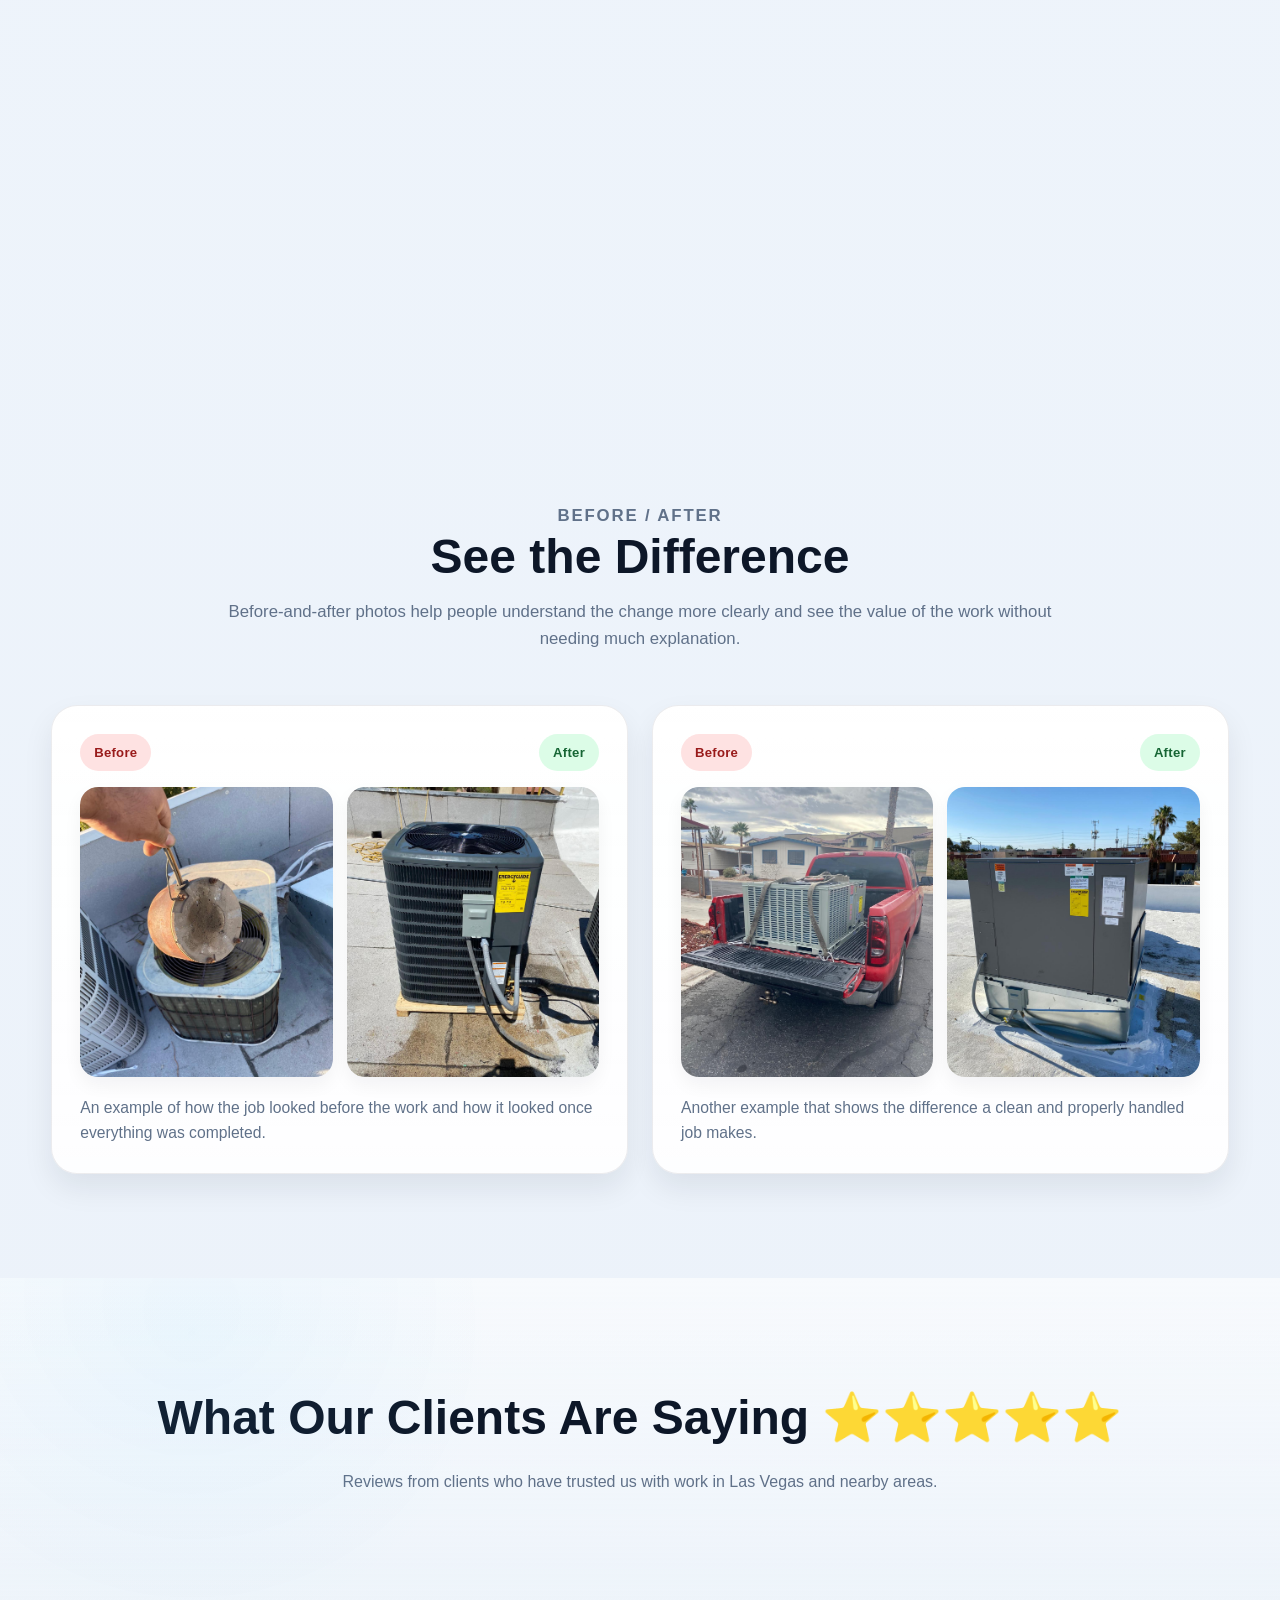
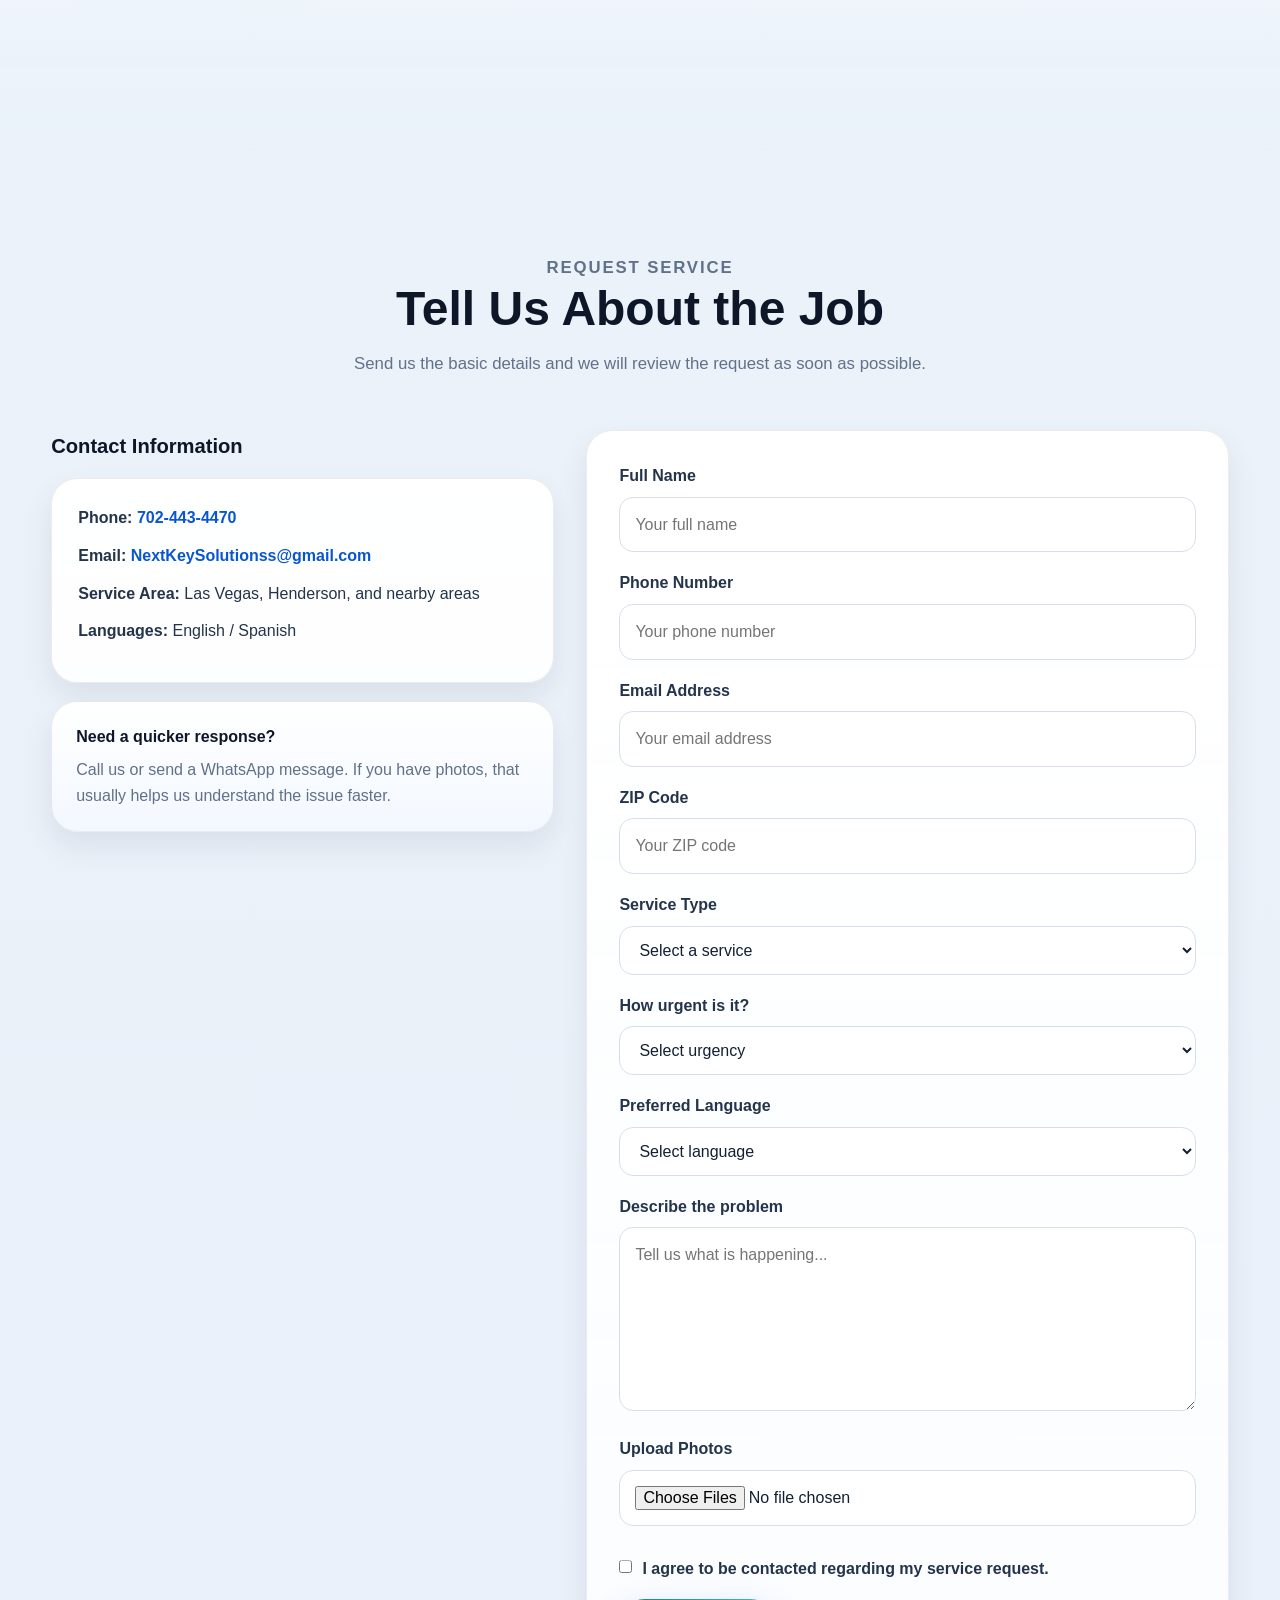
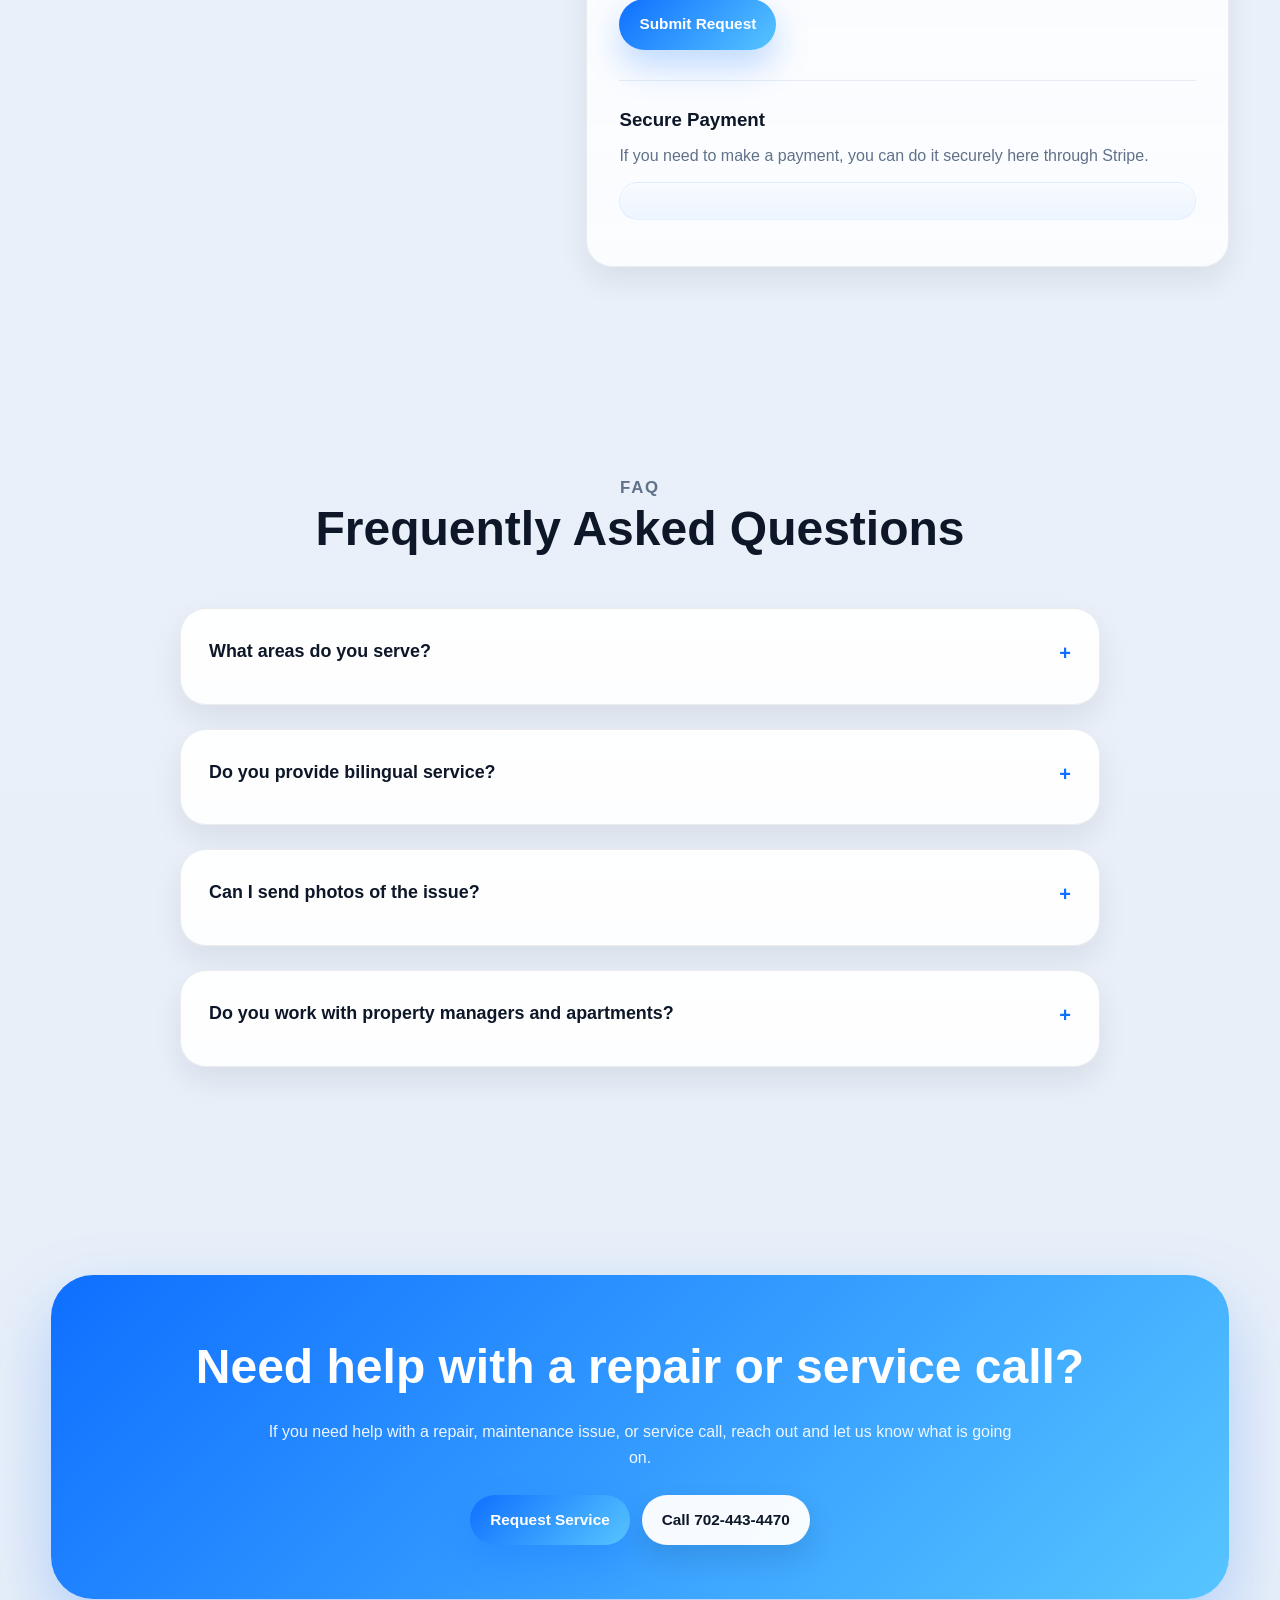
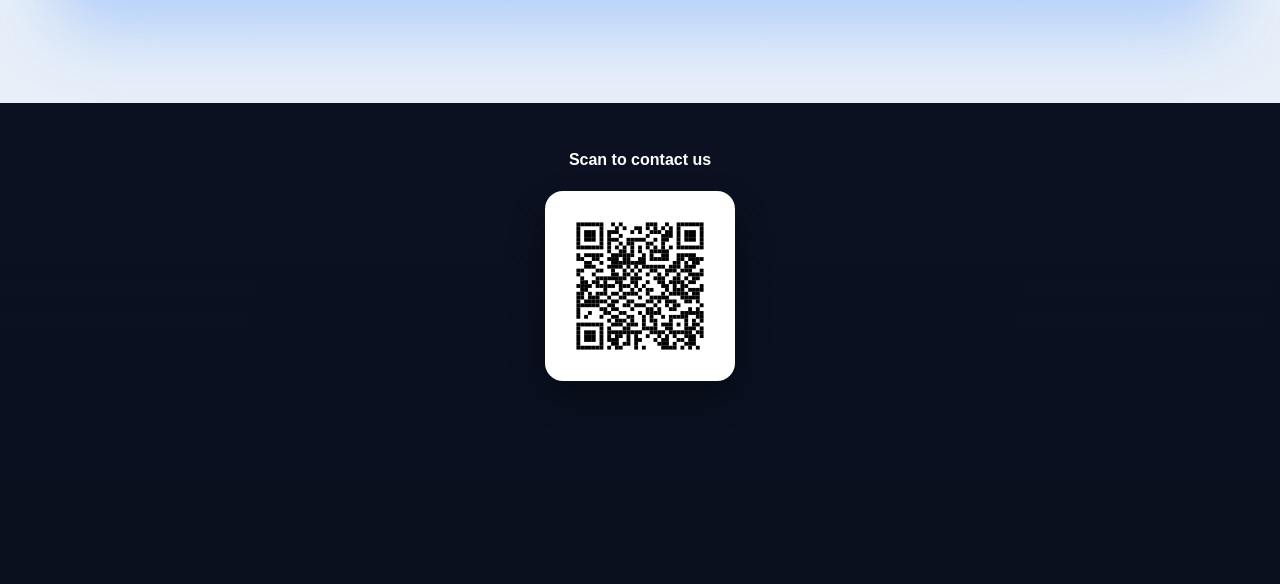
==== commit 207e719d: "index.html" ====
--- a/index.html
+++ b/index.html
@@ -97,7 +97,7 @@
         <span class="lang es">Solicitar servicio</span>
       </a>
 
-      <a href="#gallery" class="btn btn-secondary">
+      <a href="gallery.html" class="btn btn-secondary">
         <span class="lang en">See Our Work</span>
         <span class="lang es">Ver trabajos</span>
       </a>
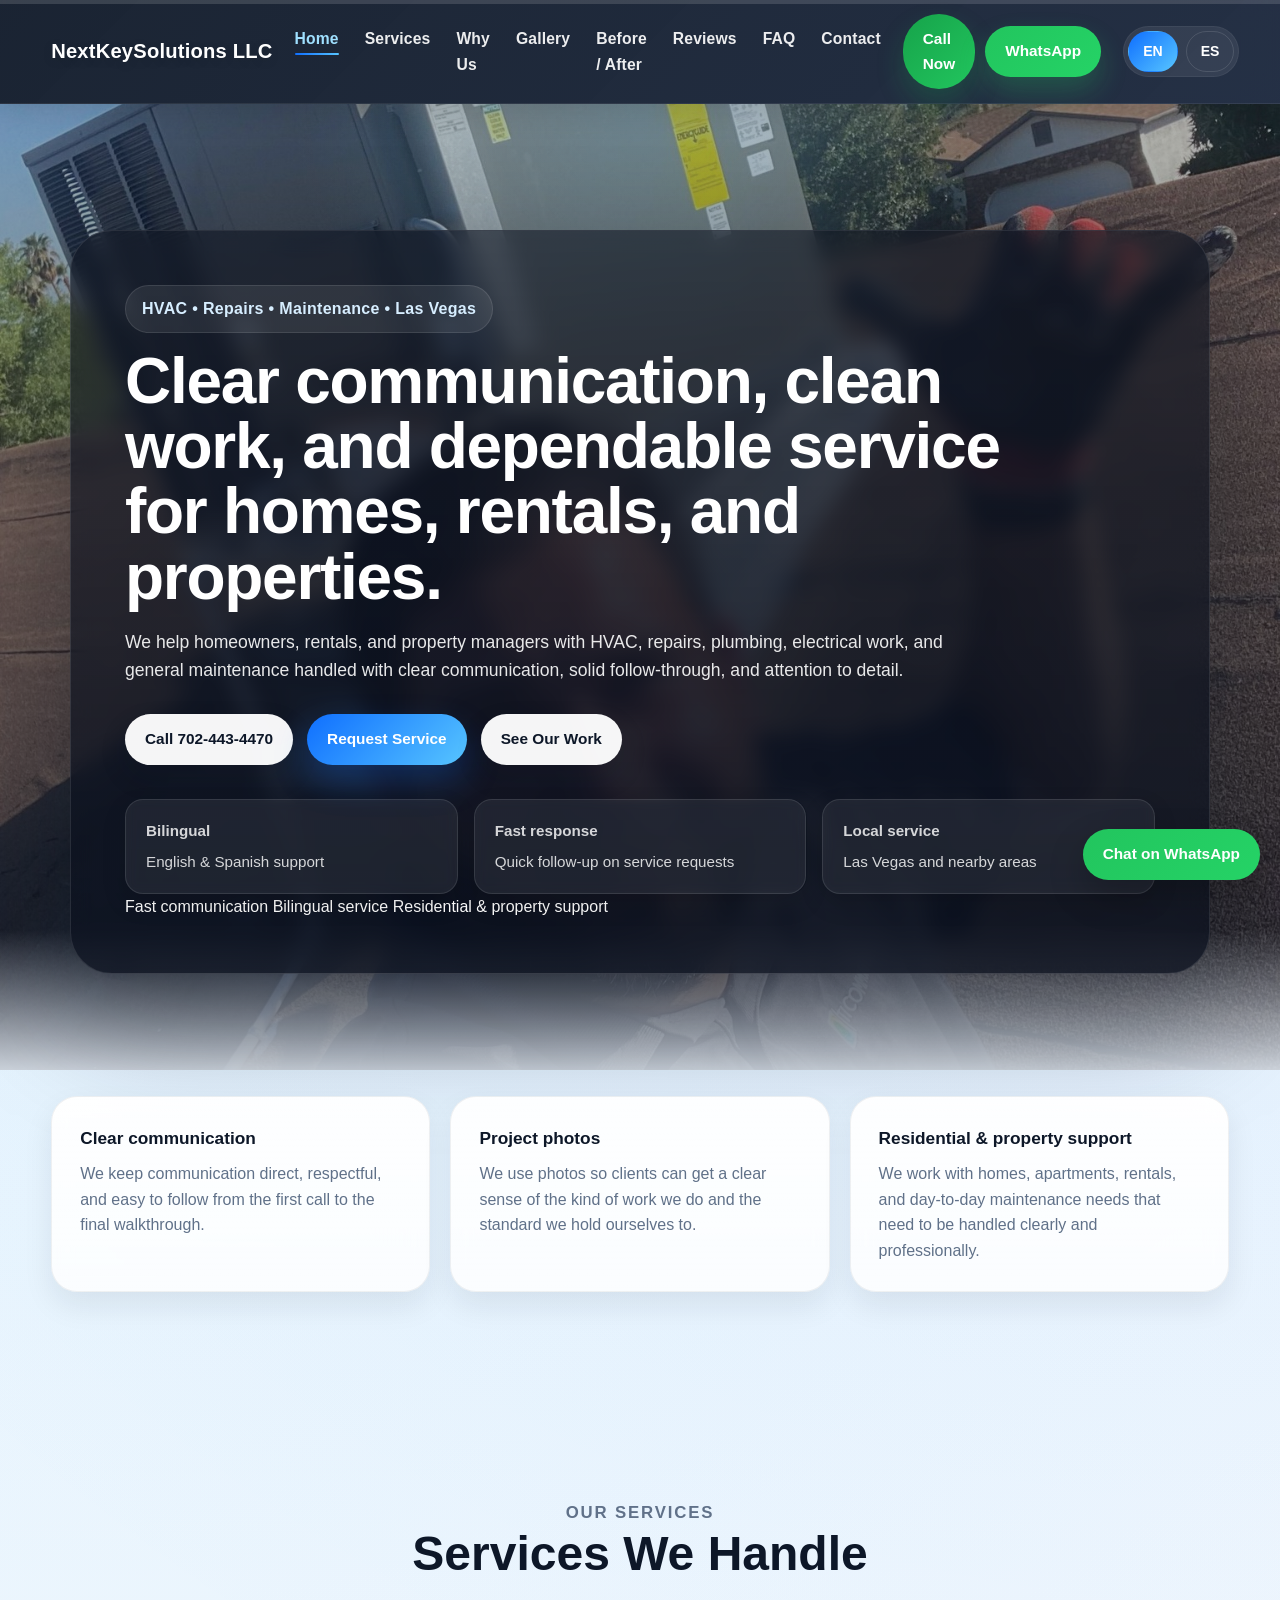
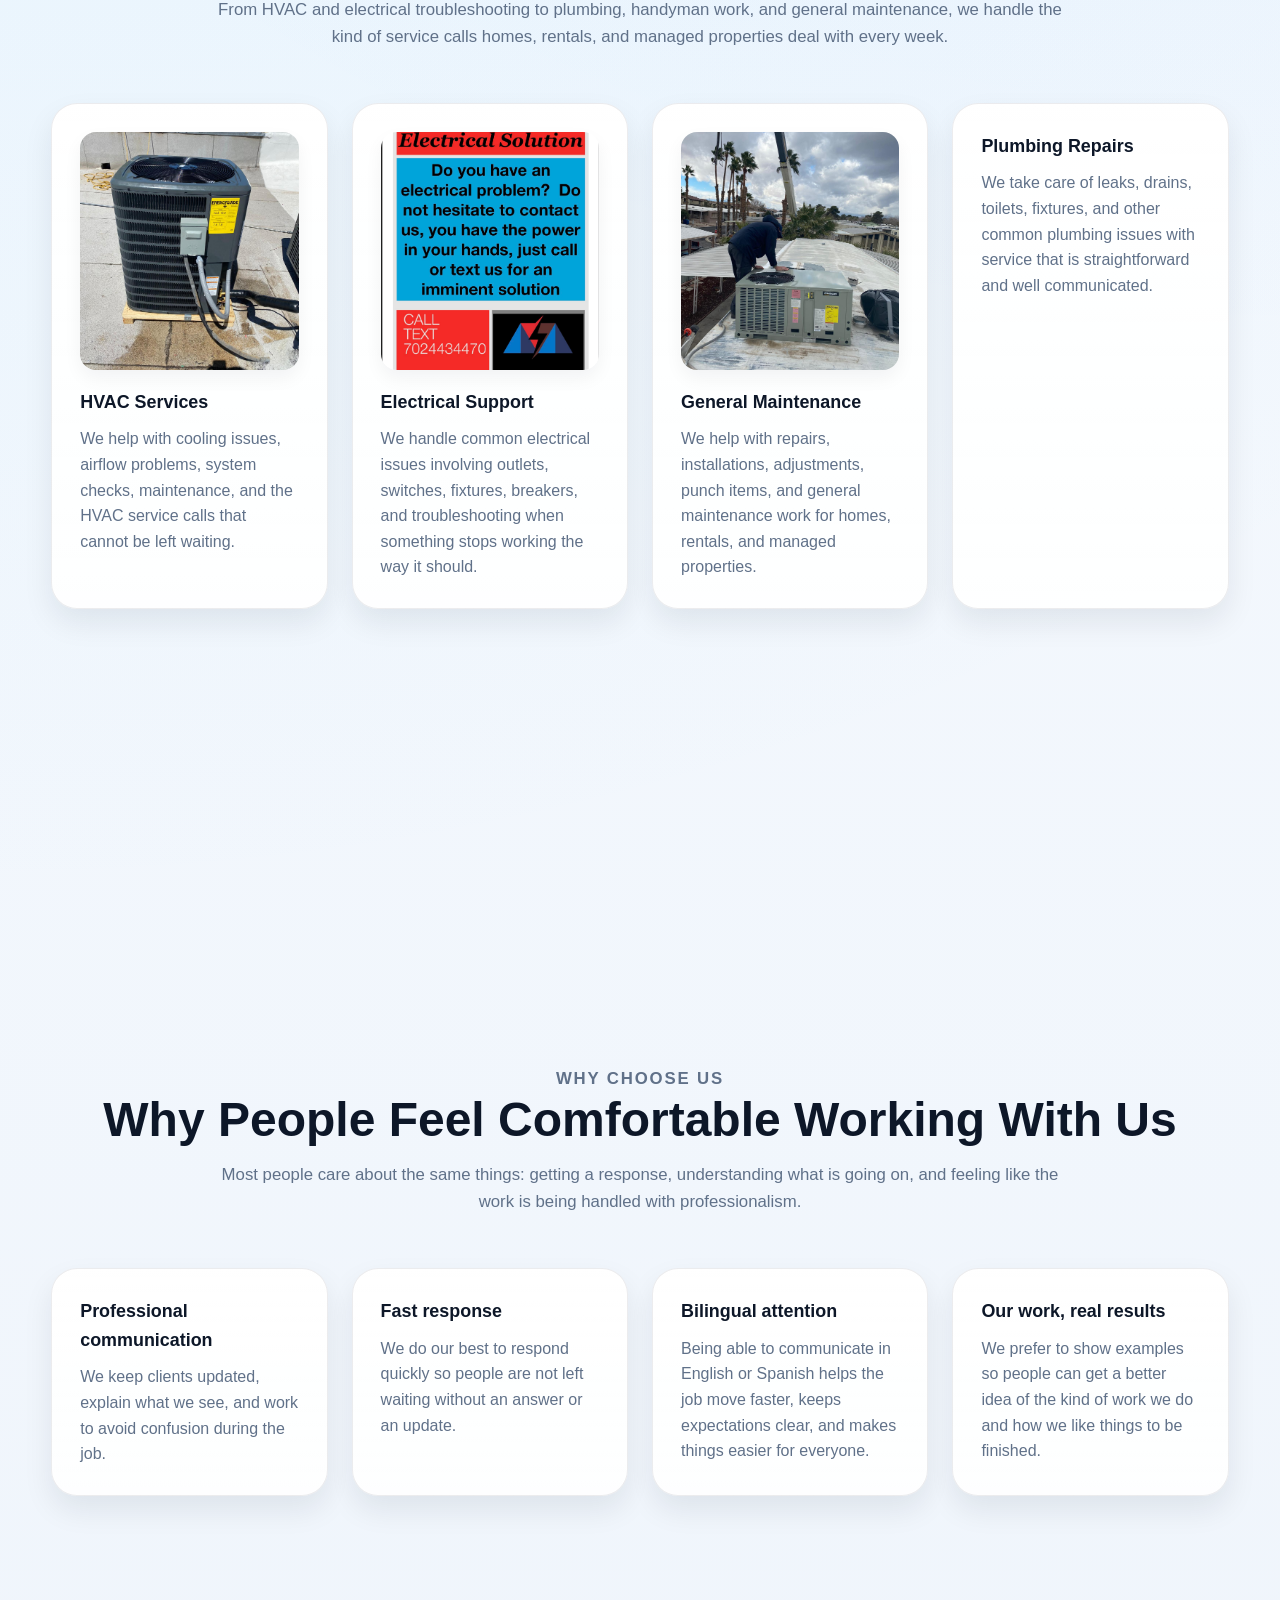
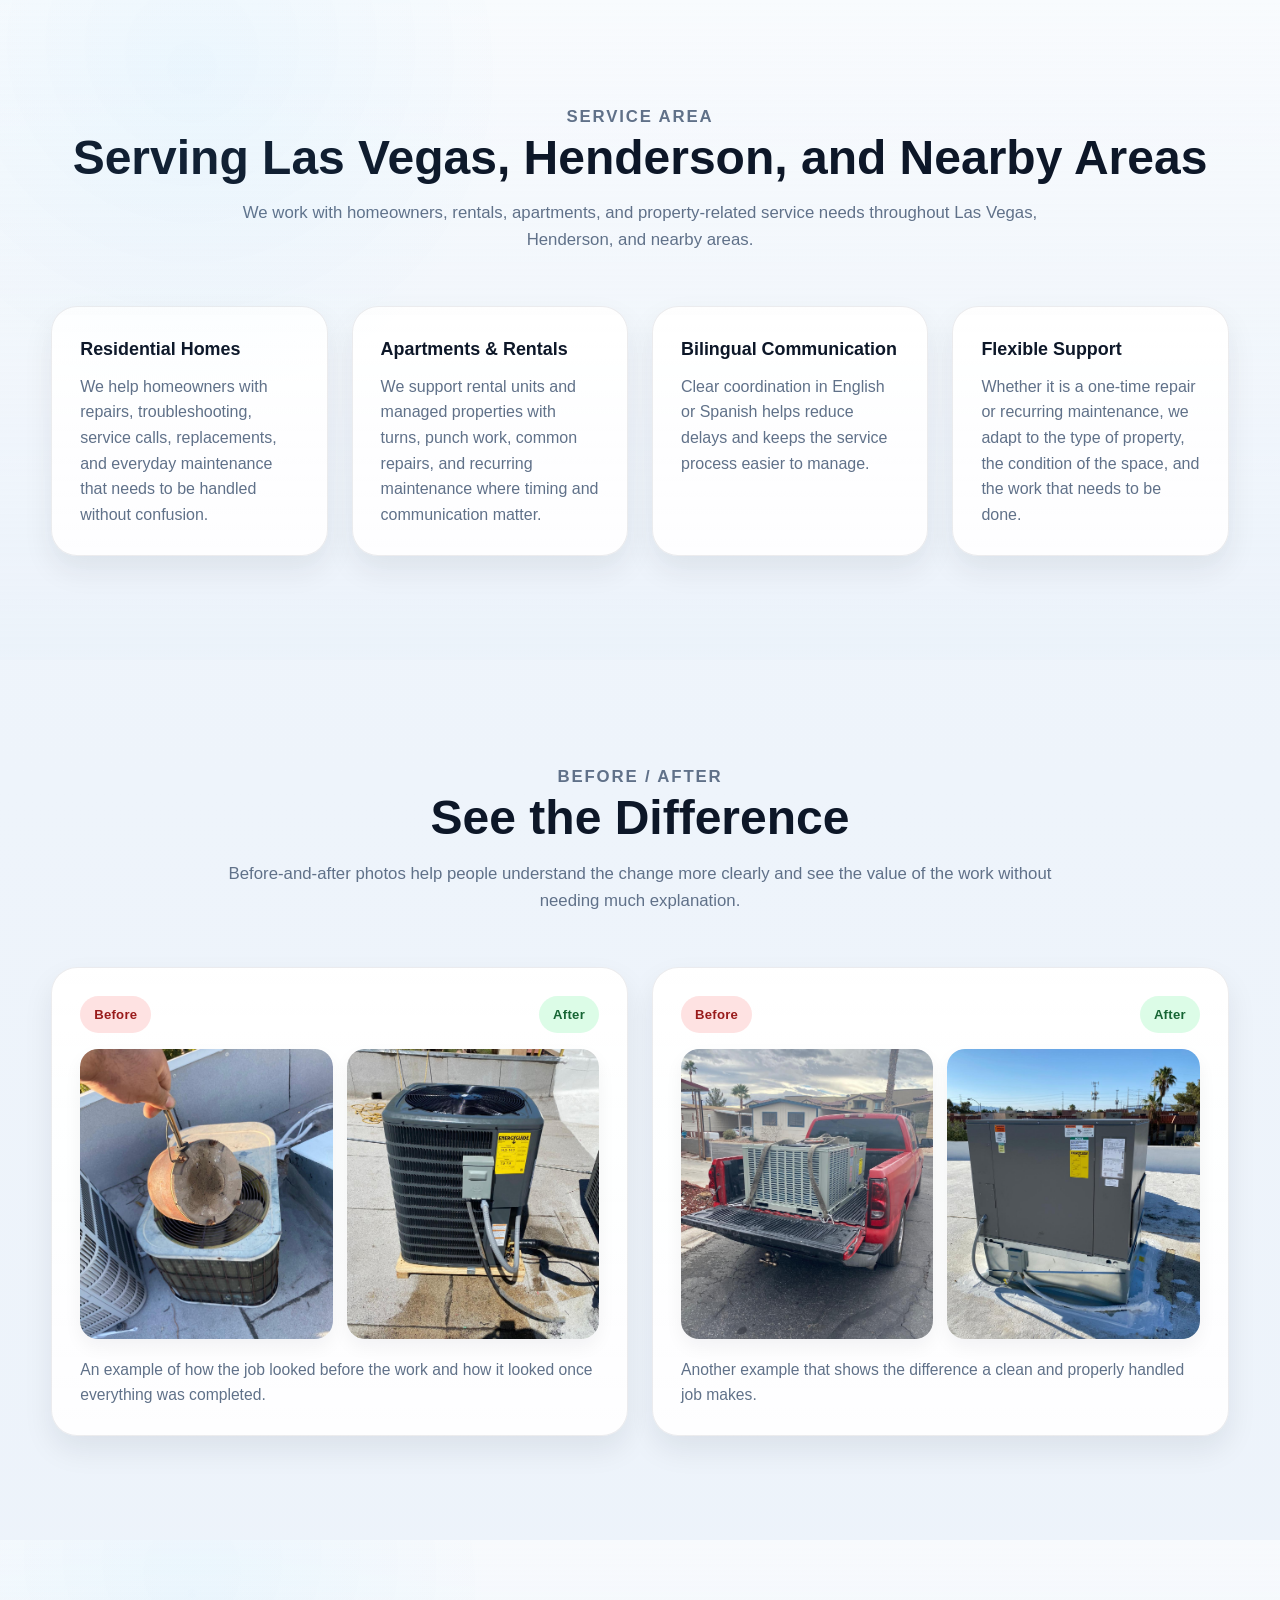
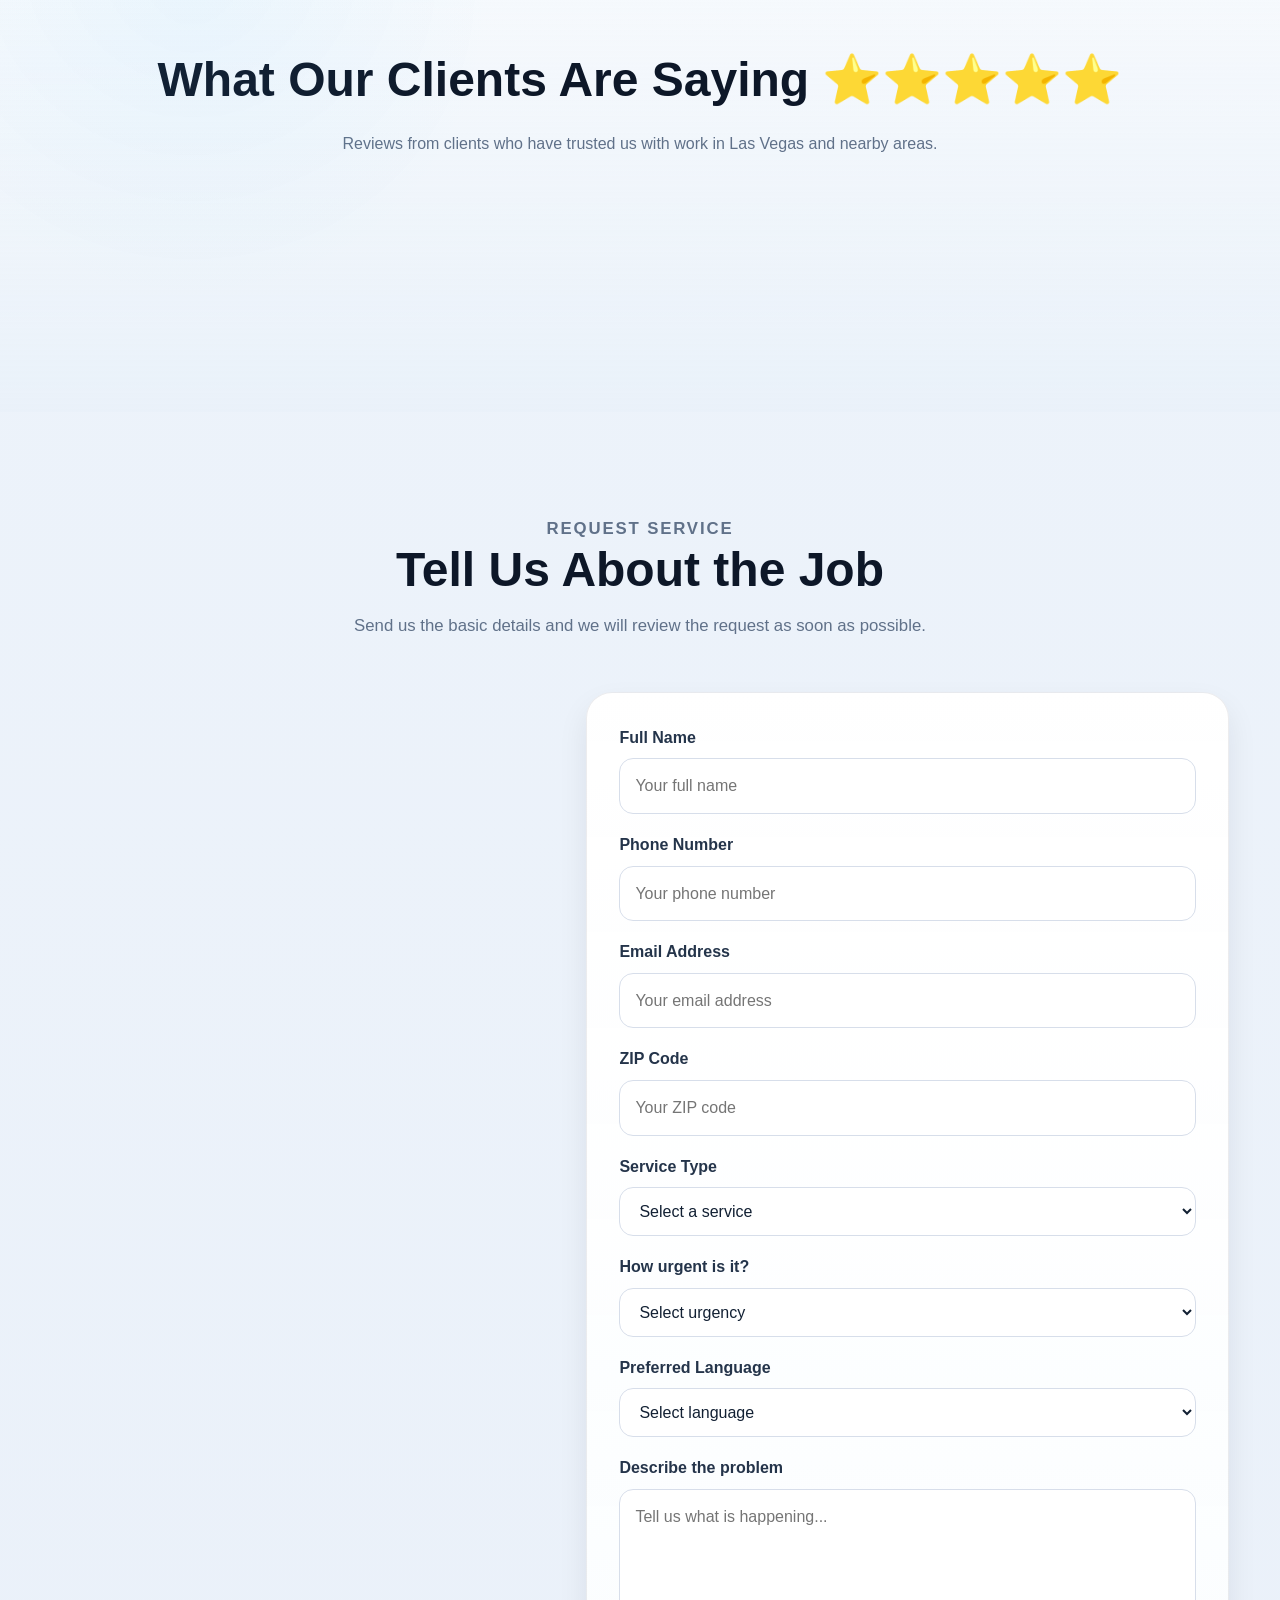
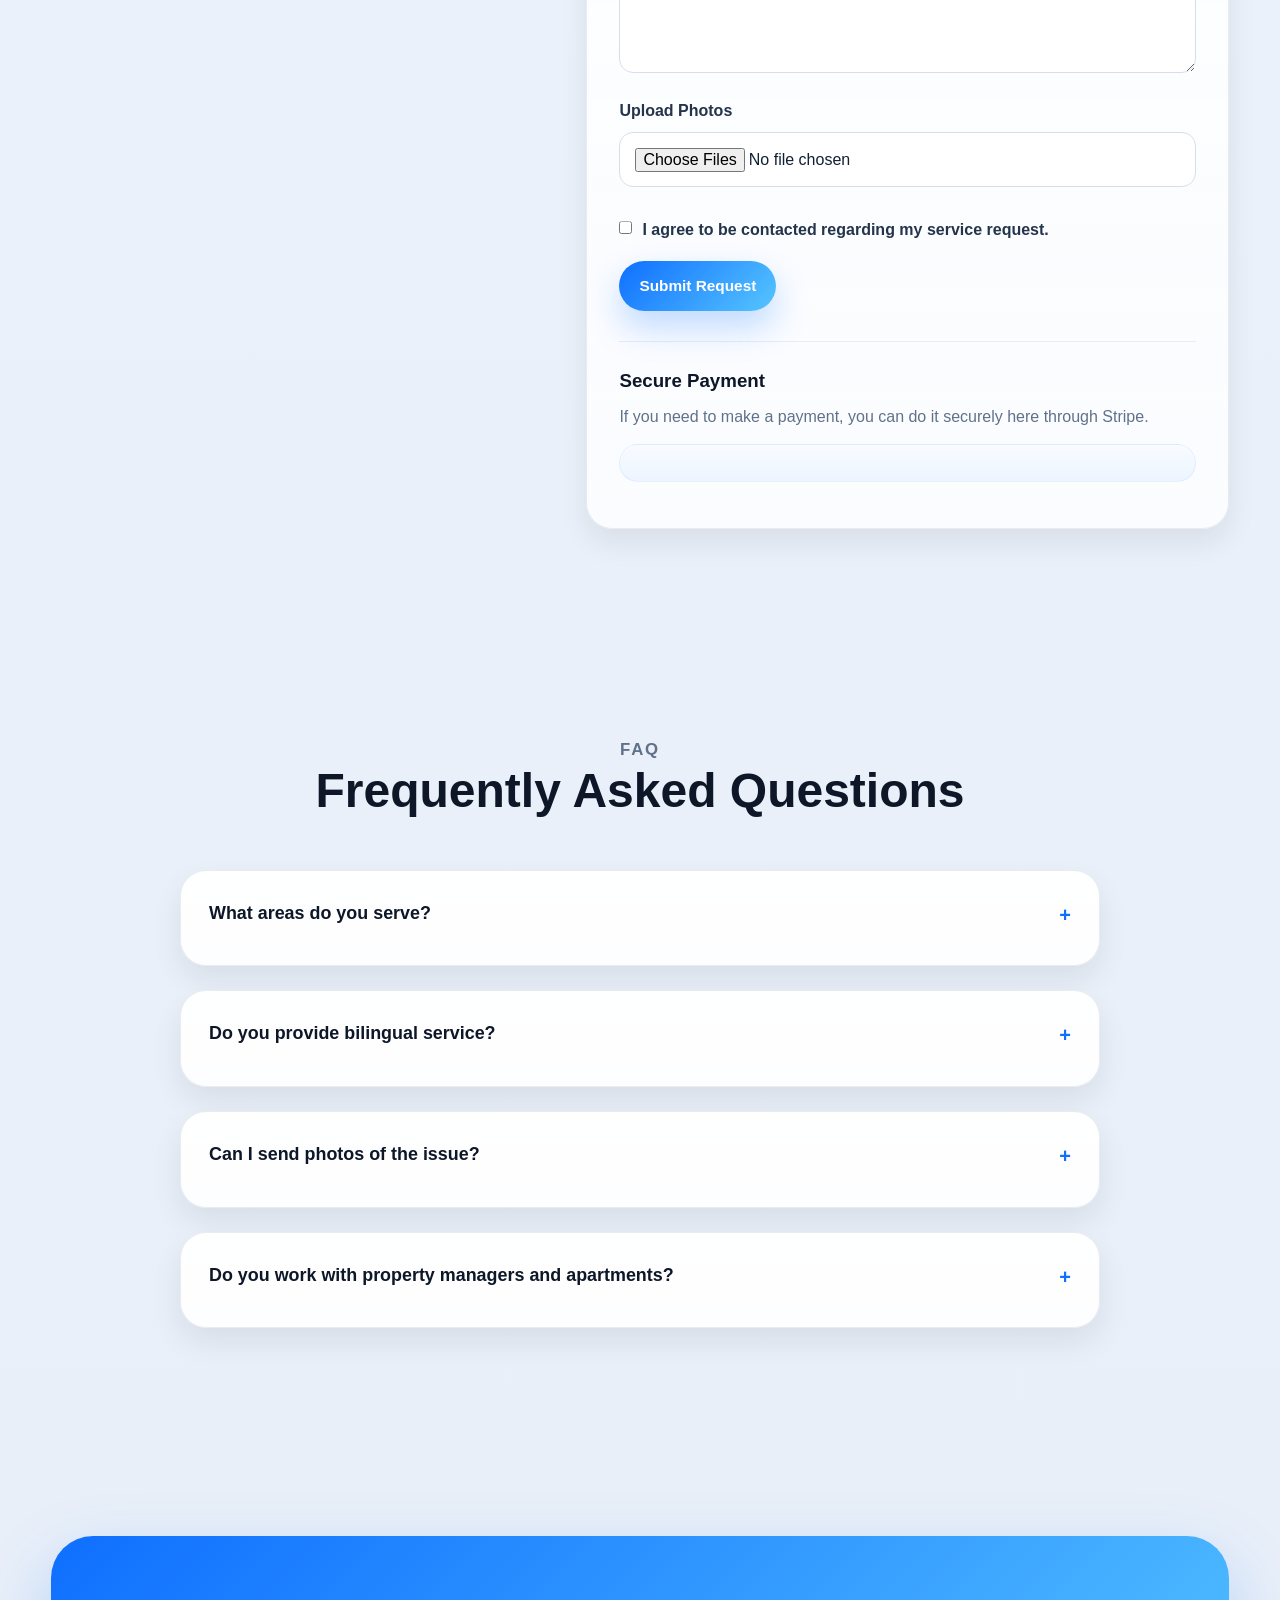
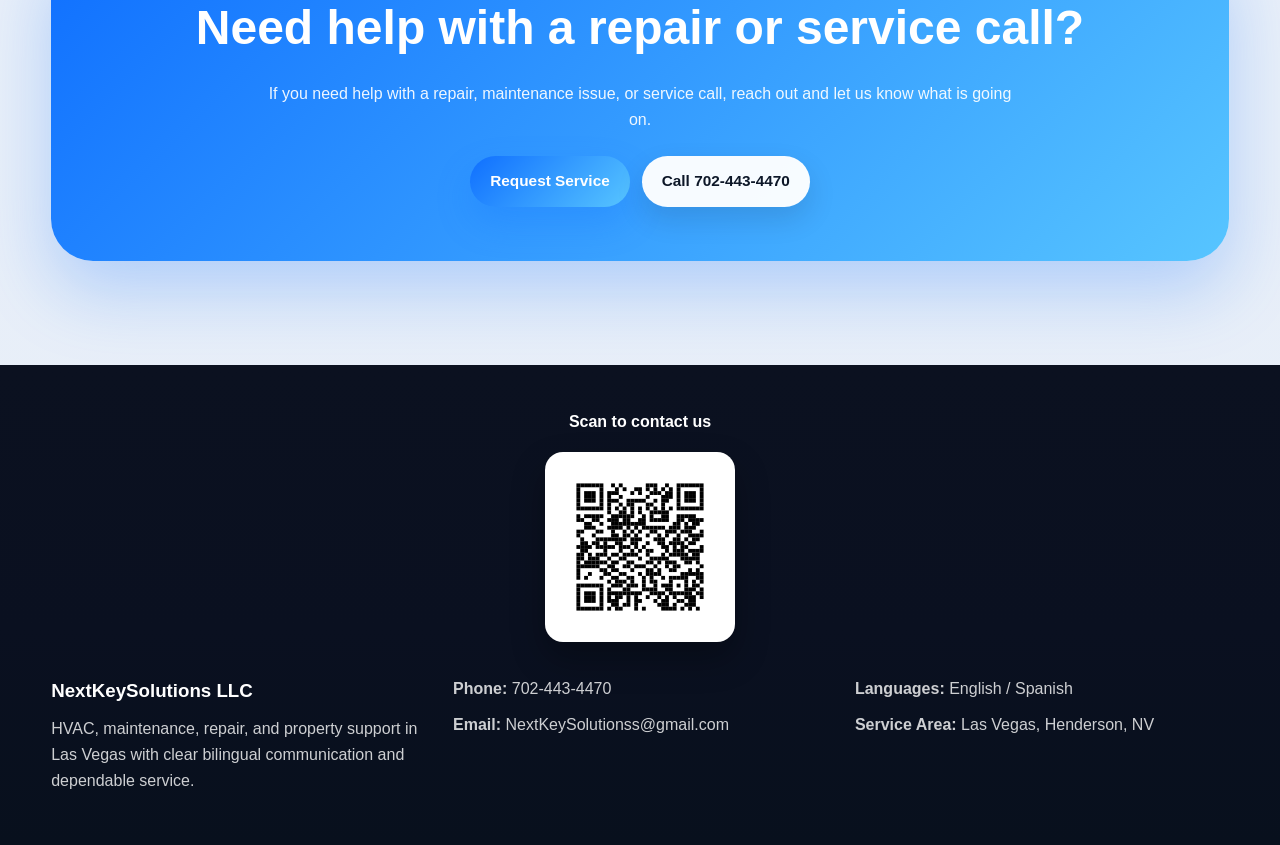
==== commit 3ebe840d: "index.html" ====
--- a/index.html
+++ b/index.html
@@ -273,67 +273,6 @@
   </div>
 </section>
 
-
-<section class="gallery section" id="gallery">
-  <div class="container">
-    <div class="section-heading reveal">
-      <p class="section-tag"><span class="lang en">Our Work</span><span class="lang es">Nuestro trabajo</span></p>
-      <h2><span class="lang en">Real Project Photos</span><span class="lang es">Fotos reales de proyectos</span></h2>
-      <p><span class="lang en">These photos show the kind of work we do, the level of finish we aim for, and the type of result clients can expect.</span><span class="lang es">Estas son fotos reales de trabajos reales para que la gente pueda ver el trabajo, el acabado y el tipo de resultado que puede esperar.</span></p>
-    </div>
-
-    <div class="gallery-grid gallery-cards">
-      <figure class="gallery-card reveal">
-        <img src="assets/images/gallery/imagen2.jpg" alt="HVAC project photo" loading="lazy" />
-        <figcaption>
-          <strong><span class="lang en">HVAC project</span><span class="lang es">Proyecto HVAC</span></strong>
-          <span><span class="lang en">Work in the field</span><span class="lang es">Trabajo en sitio</span></span>
-        </figcaption>
-      </figure>
-
-      <figure class="gallery-card reveal">
-        <img src="assets/images/gallery/imagen9.jpg" alt="Service project photo" loading="lazy" />
-        <figcaption>
-          <strong><span class="lang en">Service work</span><span class="lang es">Trabajo de servicio</span></strong>
-          <span><span class="lang en">Repair and service work</span><span class="lang es">Trabajo de reparación y servicio</span></span>
-        </figcaption>
-      </figure>
-
-      <figure class="gallery-card reveal">
-        <img src="assets/images/gallery/imagen10.jpg" alt="Repair project photo" loading="lazy" />
-        <figcaption>
-          <strong><span class="lang en">Repair project</span><span class="lang es">Proyecto de reparación</span></strong>
-          <span><span class="lang en">Care in the final result</span><span class="lang es">Cuidado en el resultado final</span></span>
-        </figcaption>
-      </figure>
-
-      <figure class="gallery-card reveal">
-        <img src="assets/images/gallery/imagen13.jpg" alt="Installation project photo" loading="lazy" />
-        <figcaption>
-          <strong><span class="lang en">Installation</span><span class="lang es">Instalación</span></strong>
-          <span><span class="lang en">Clean final result</span><span class="lang es">Resultado limpio y profesional</span></span>
-        </figcaption>
-      </figure>
-
-      <figure class="gallery-card reveal">
-        <img src="assets/images/gallery/imagen14.jpg" alt="Maintenance project photo" loading="lazy" />
-        <figcaption>
-          <strong><span class="lang en">Maintenance</span><span class="lang es">Mantenimiento</span></strong>
-          <span><span class="lang en">Work focused on solving the issue</span><span class="lang es">Trabajo enfocado en resolver el problema</span></span>
-        </figcaption>
-      </figure>
-
-      <figure class="gallery-card reveal">
-        <img src="assets/images/gallery/imagen16.jpg" alt="Field service project photo" loading="lazy" />
-        <figcaption>
-          <strong><span class="lang en">Field service</span><span class="lang es">Servicio en campo</span></strong>
-          <span><span class="lang en">Examples from recent jobs</span><span class="lang es">Ejemplos de trabajos reales</span></span>
-        </figcaption>
-      </figure>
-    </div>
-  </div>
-</section>
-
 <section class="before-after section" id="before-after">
   <div class="container">
     <div class="section-heading reveal">
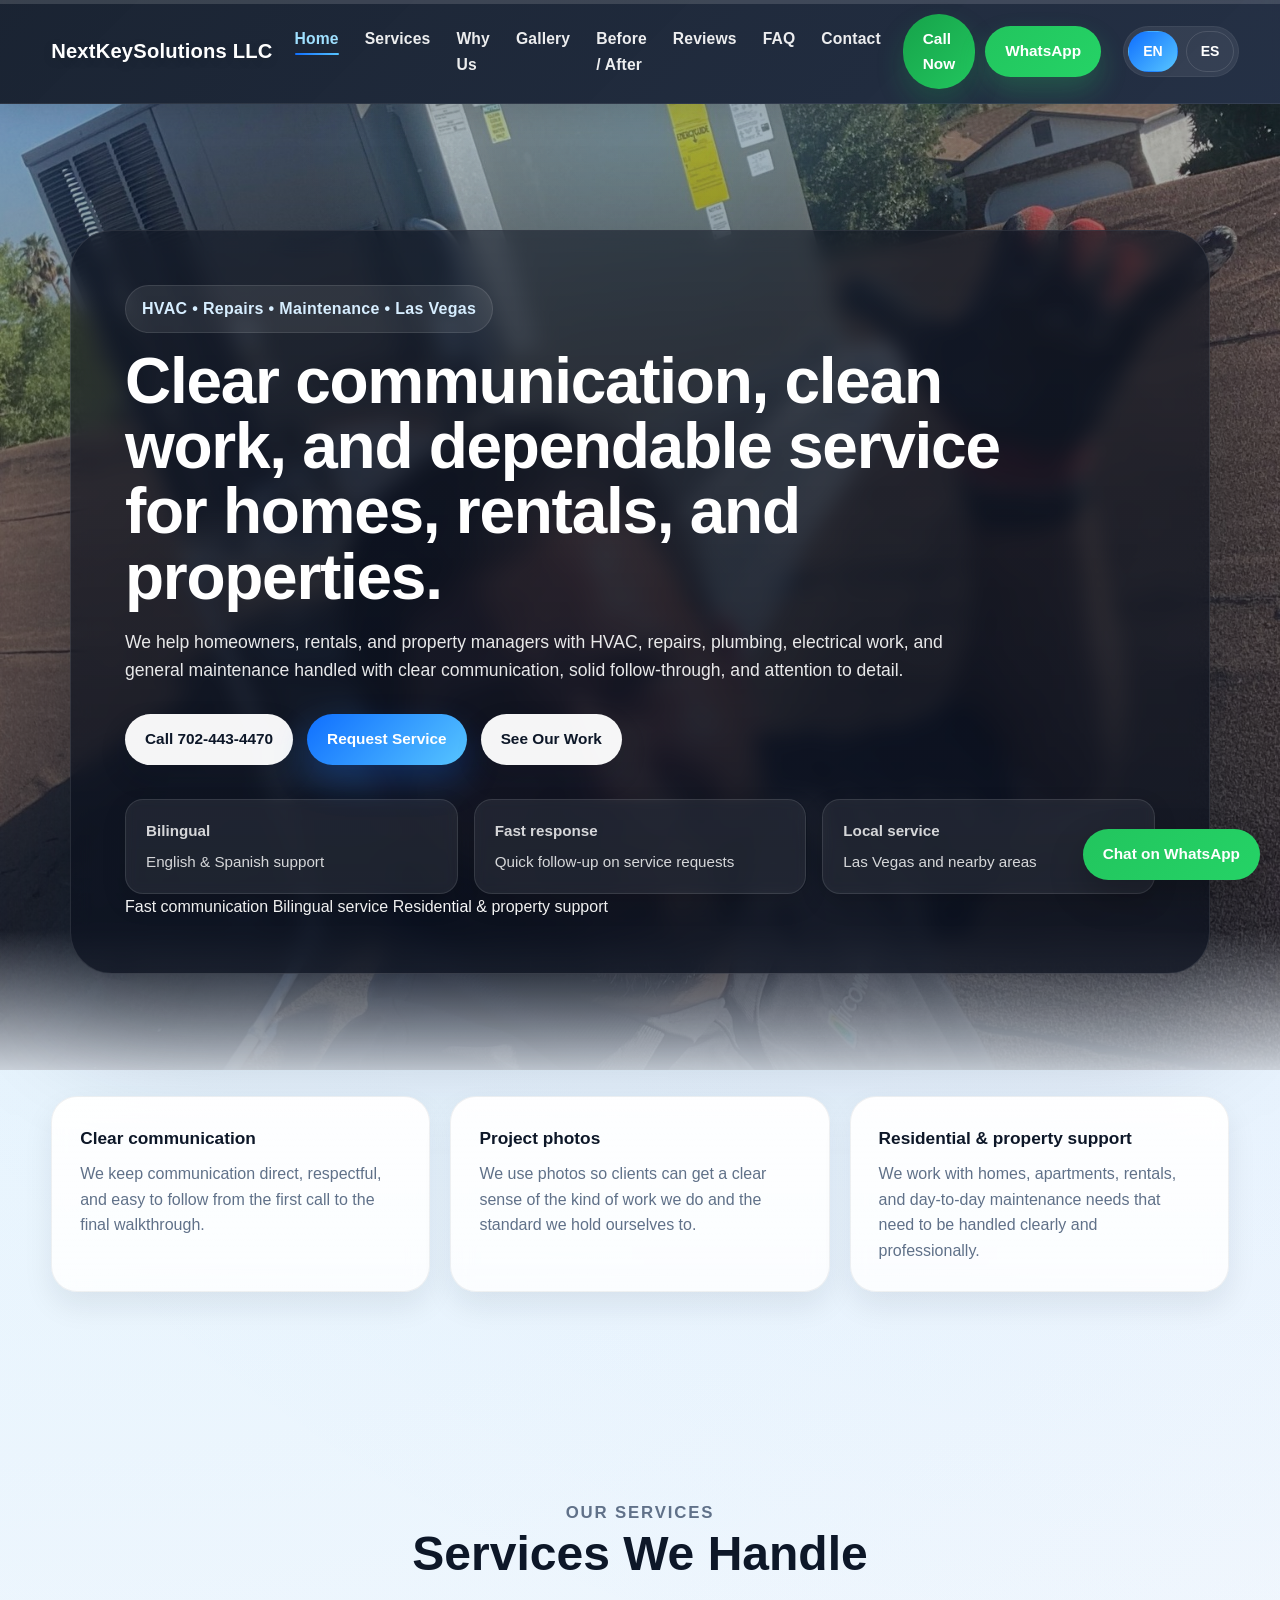
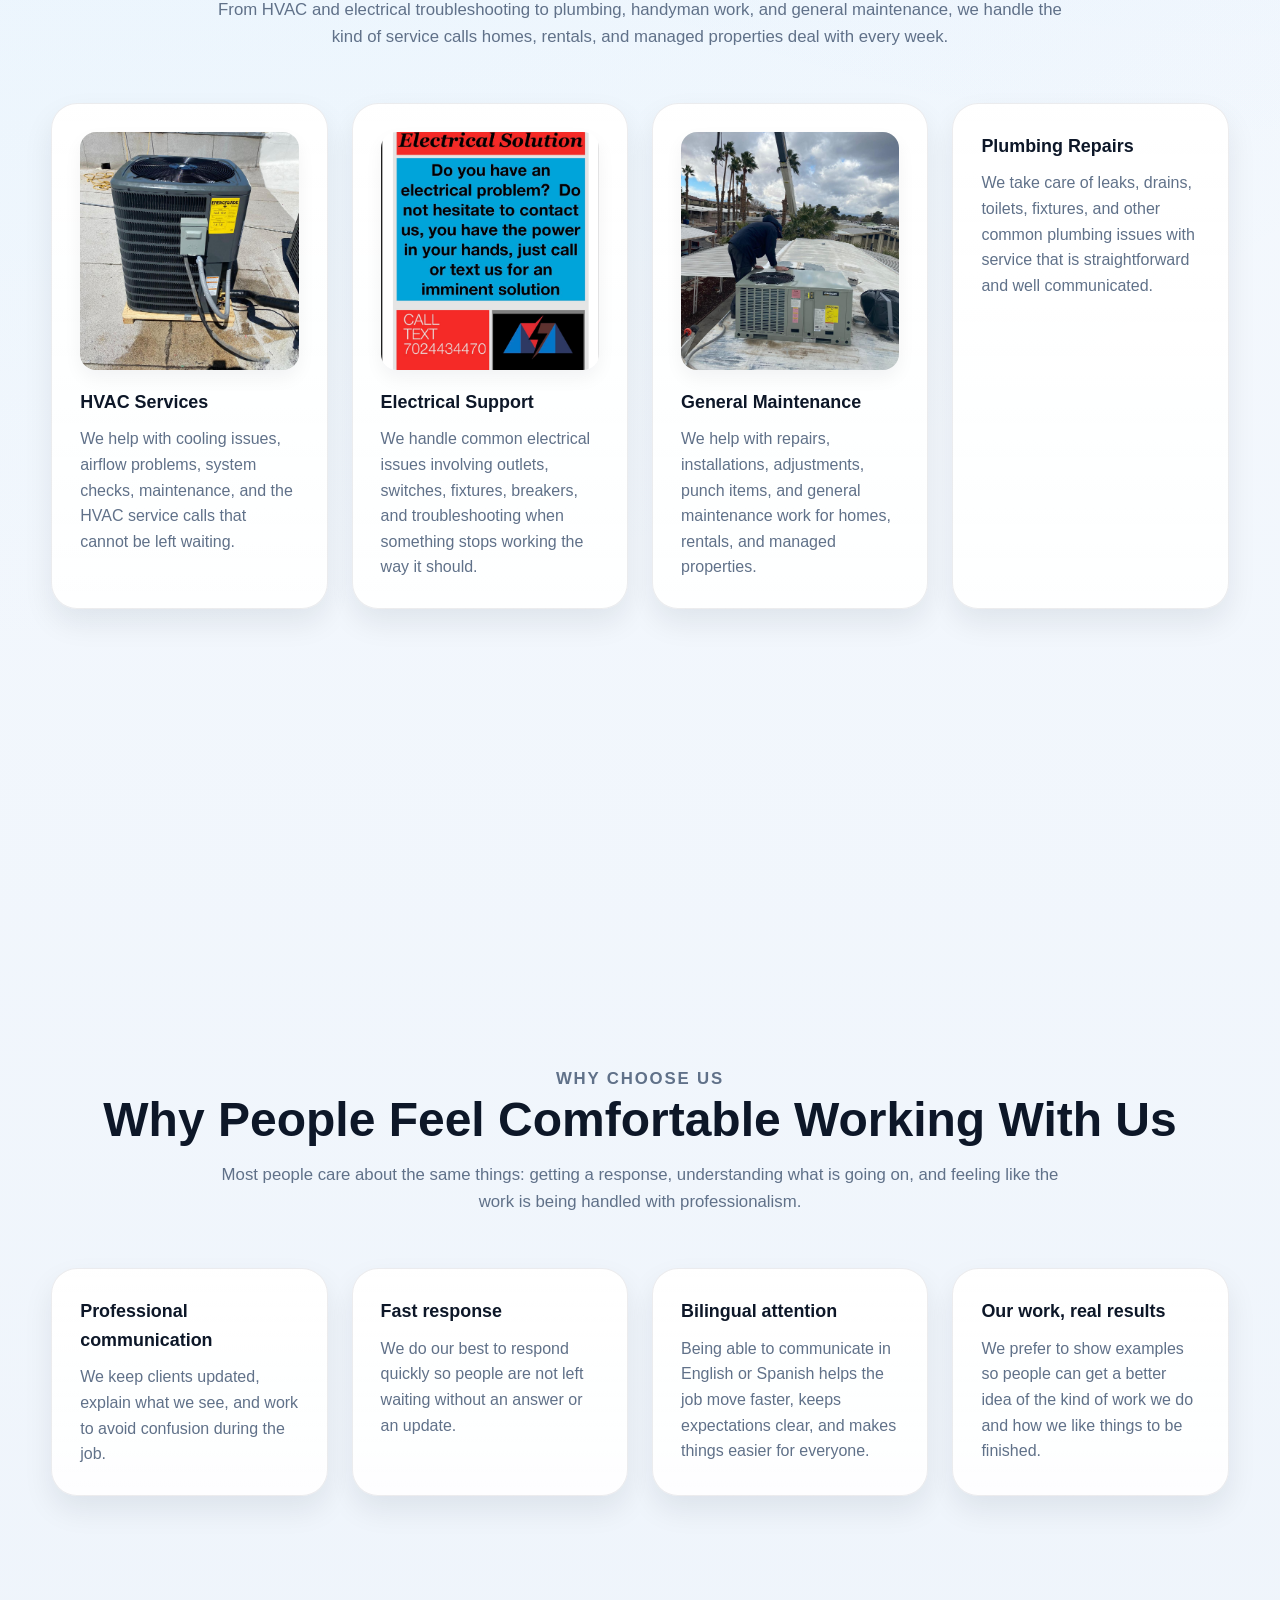
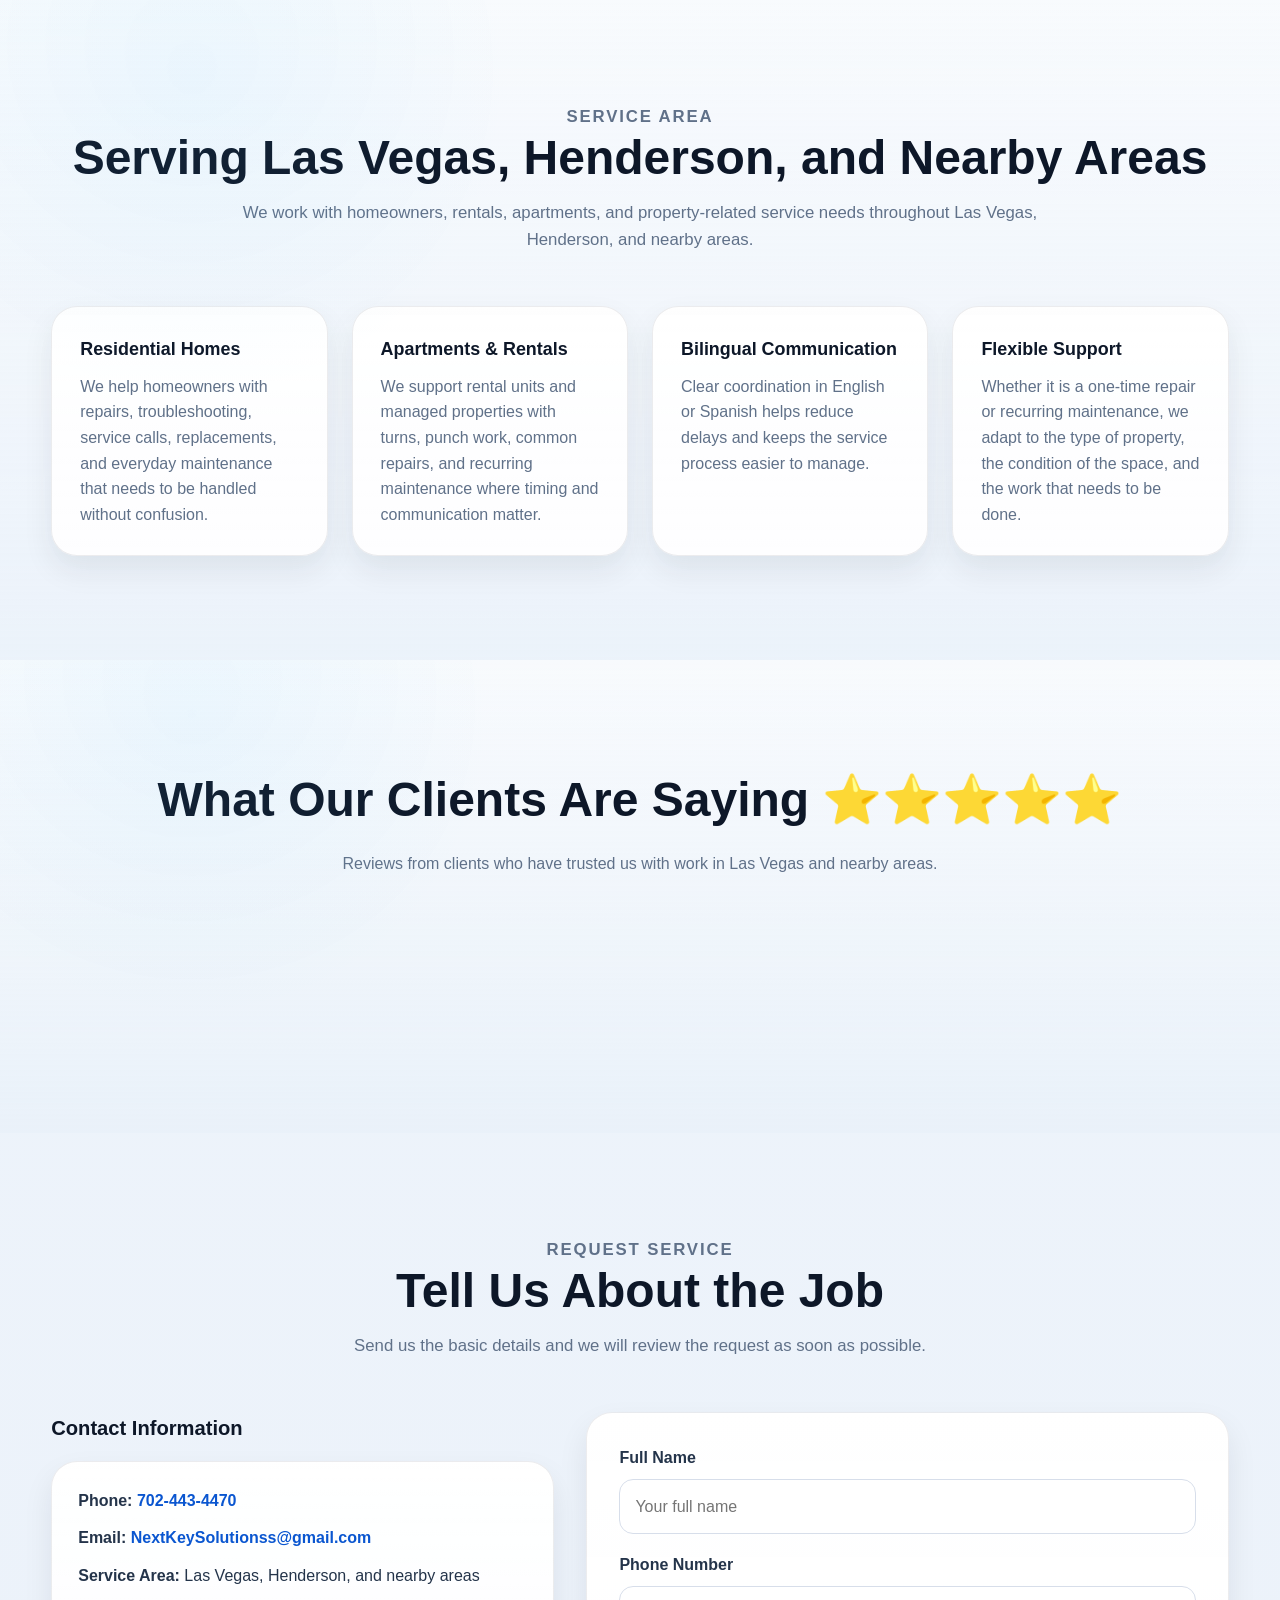
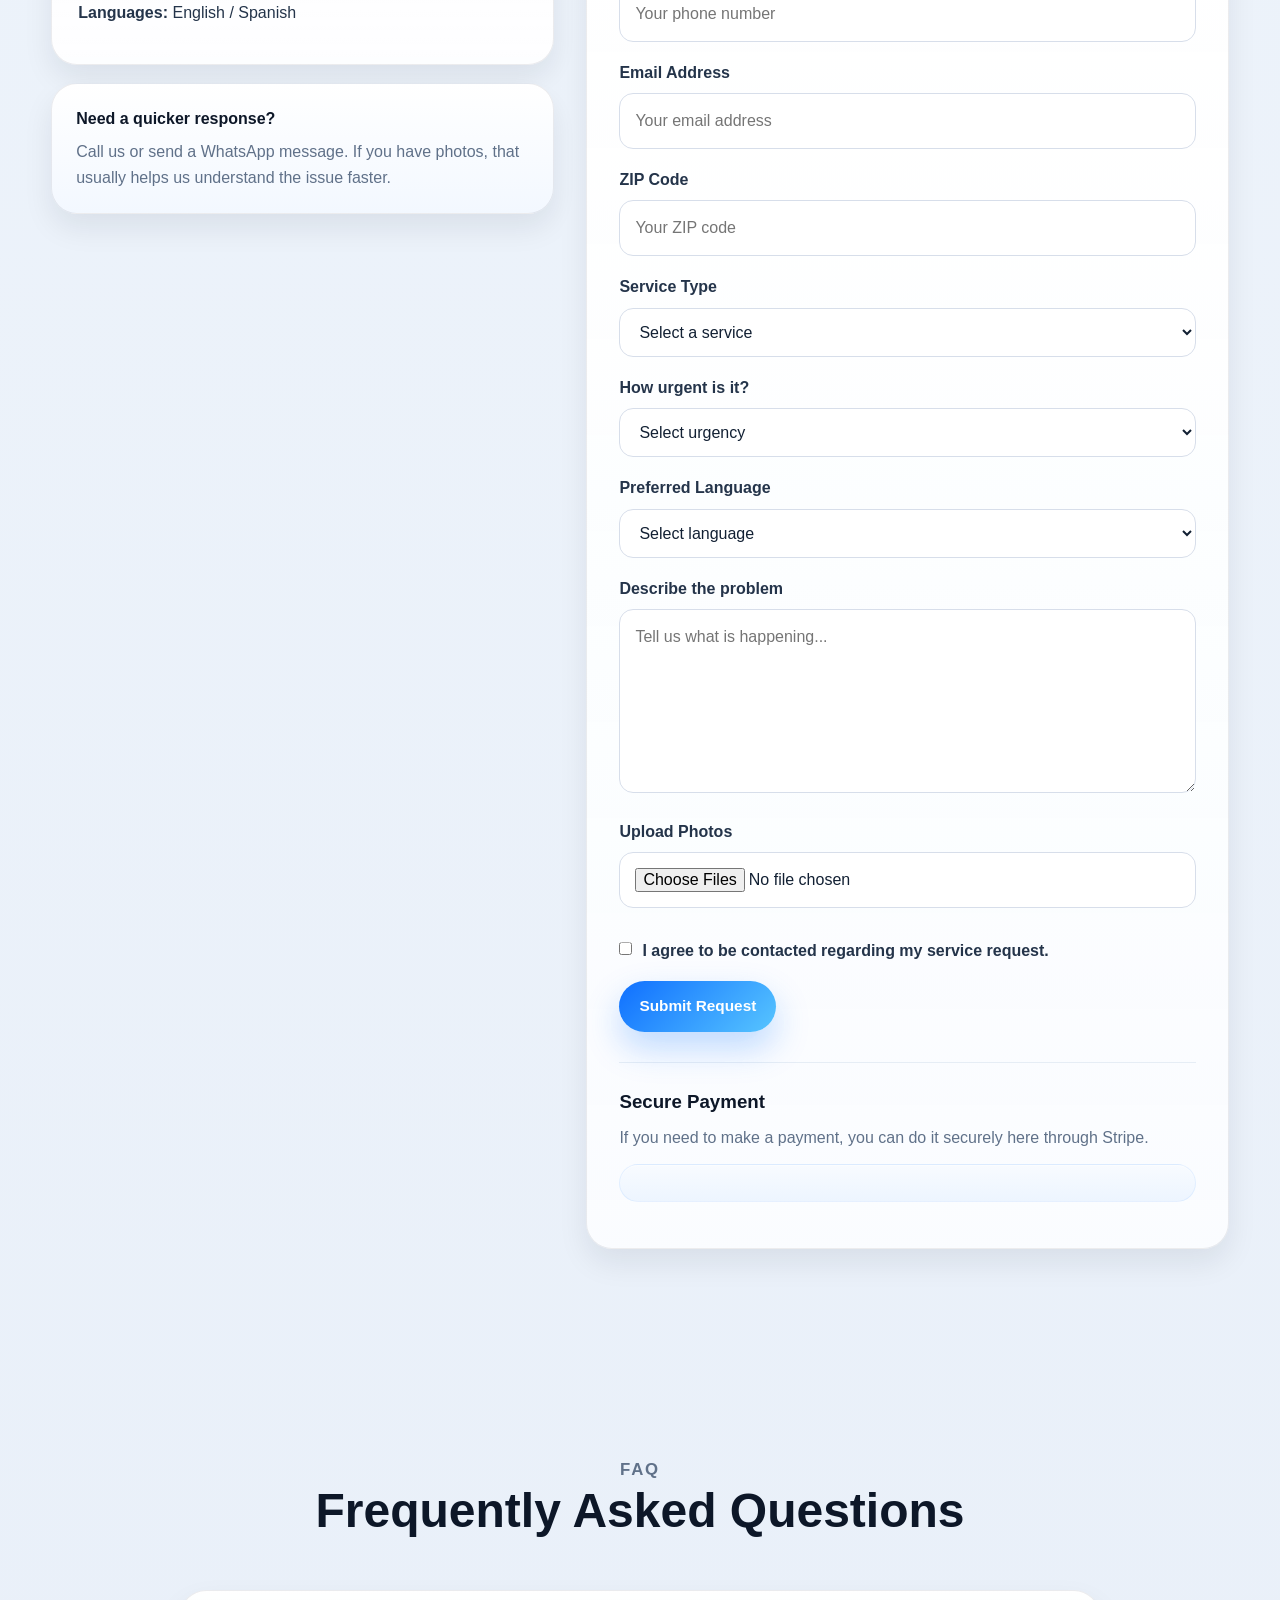
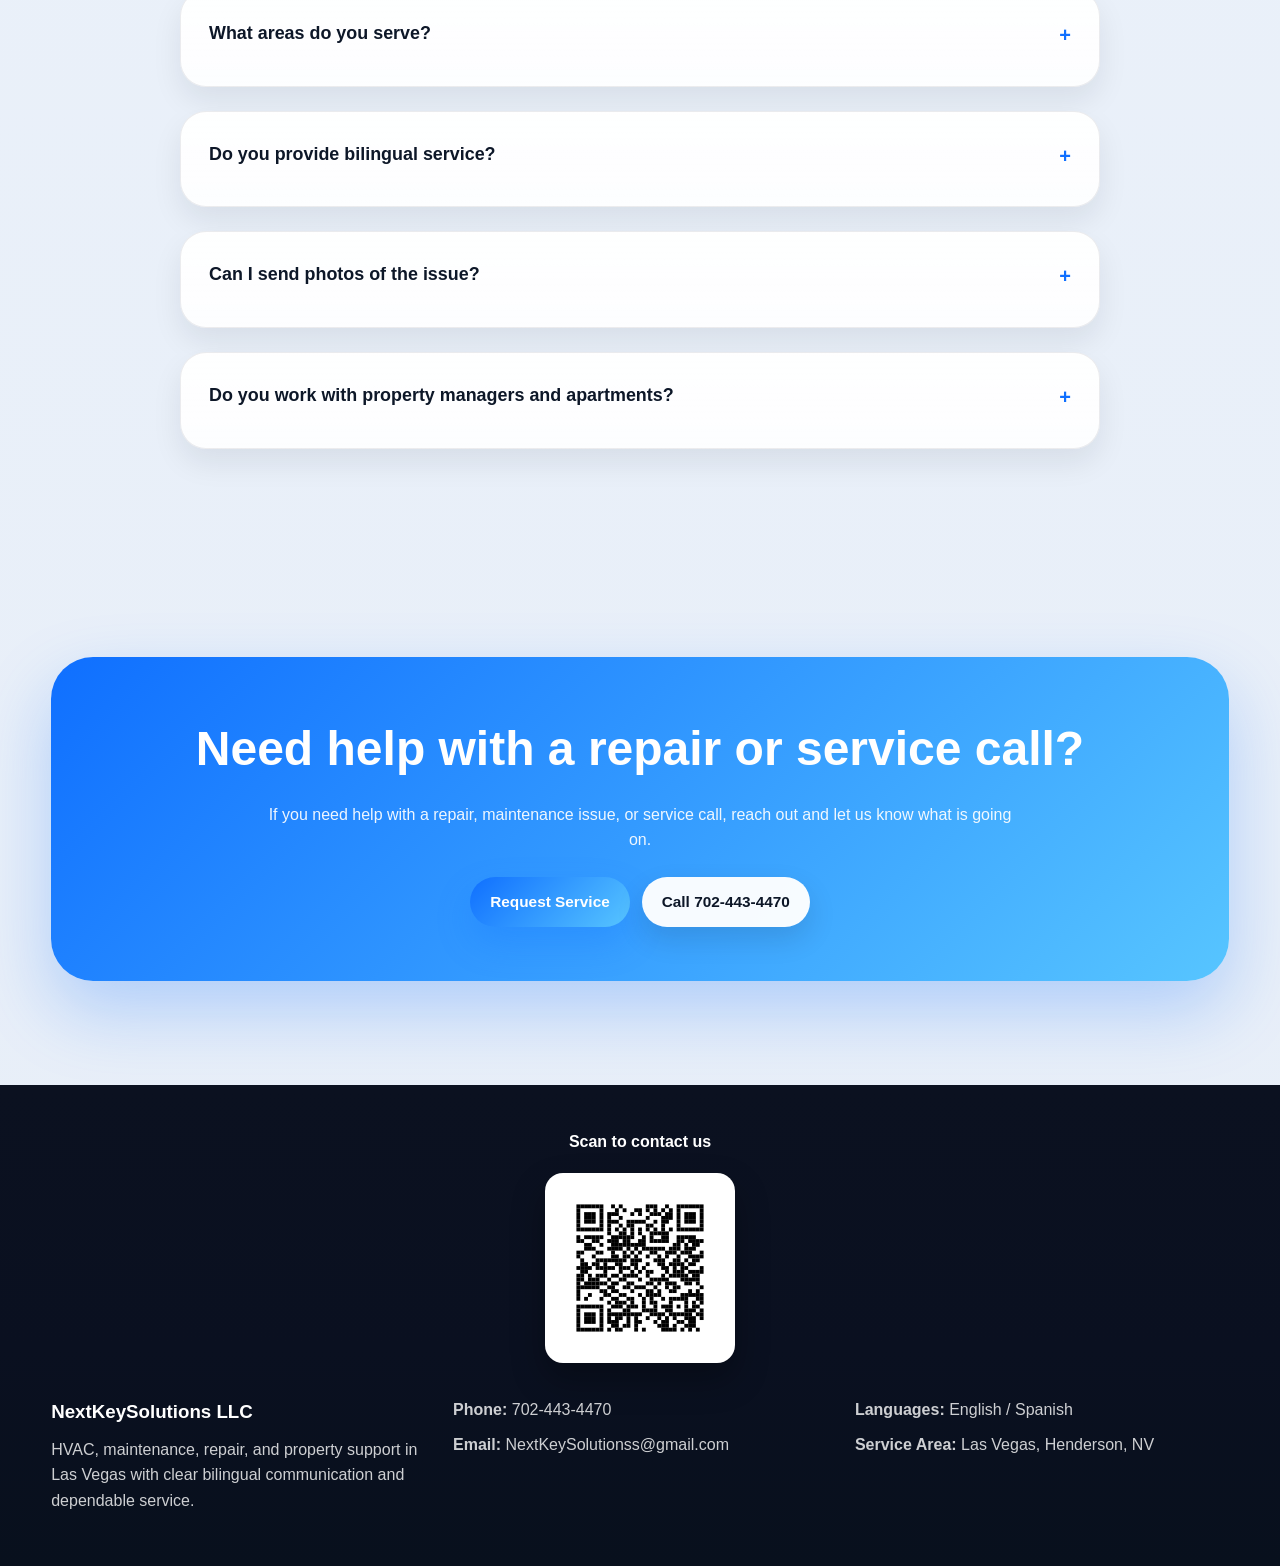
==== commit 6357b0dd: "index.html" ====
--- a/index.html
+++ b/index.html
@@ -273,60 +273,6 @@
   </div>
 </section>
 
-<section class="before-after section" id="before-after">
-  <div class="container">
-    <div class="section-heading reveal">
-      <p class="section-tag"><span class="lang en">Before / After</span><span class="lang es">Antes / Después</span></p>
-      <h2><span class="lang en">See the Difference</span><span class="lang es">Mira la diferencia</span></h2>
-      <p><span class="lang en">Before-and-after photos help people understand the change more clearly and see the value of the work without needing much explanation.</span><span class="lang es">Las fotos de antes y después ayudan a entender mejor el cambio y a ver el valor del trabajo sin necesidad de tanta explicación.</span></p>
-    </div>
-
-    <div class="before-after-grid">
-      <article class="before-after-card reveal">
-        <div class="ba-labels">
-          <span class="ba-label before"><span class="lang en">Before</span><span class="lang es">Antes</span></span>
-          <span class="ba-label after"><span class="lang en">After</span><span class="lang es">Después</span></span>
-        </div>
-
-        <div class="before-after-images">
-          <div class="ba-image">
-            <img src="assets/images/before-after/before1.jpg" alt="Before HVAC replacement" loading="lazy" />
-          </div>
-          <div class="ba-image">
-            <img src="assets/images/before-after/after1.jpg" alt="After HVAC replacement" loading="lazy" />
-          </div>
-        </div>
-
-        <p class="ba-caption">
-          <span class="lang en">An example of how the job looked before the work and how it looked once everything was completed.</span>
-          <span class="lang es">Un ejemplo de cómo se veía el trabajo antes y cómo quedó una vez terminado.</span>
-        </p>
-      </article>
-
-      <article class="before-after-card reveal">
-        <div class="ba-labels">
-          <span class="ba-label before"><span class="lang en">Before</span><span class="lang es">Antes</span></span>
-          <span class="ba-label after"><span class="lang en">After</span><span class="lang es">Después</span></span>
-        </div>
-
-        <div class="before-after-images">
-          <div class="ba-image">
-            <img src="assets/images/before-after/before2.jpg" alt="Before HVAC service" loading="lazy" />
-          </div>
-          <div class="ba-image">
-            <img src="assets/images/before-after/after2.jpg" alt="After HVAC service" loading="lazy" />
-          </div>
-        </div>
-
-        <p class="ba-caption">
-          <span class="lang en">Another example that shows the difference a clean and properly handled job makes.</span>
-          <span class="lang es">Otro ejemplo real que muestra la diferencia que hace un trabajo limpio y bien manejado.</span>
-        </p>
-      </article>
-    </div>
-  </div>
-</section>
-
 <section id="reviews" class="reviews-section">
   <div class="reviews-container reveal">
     <h2>
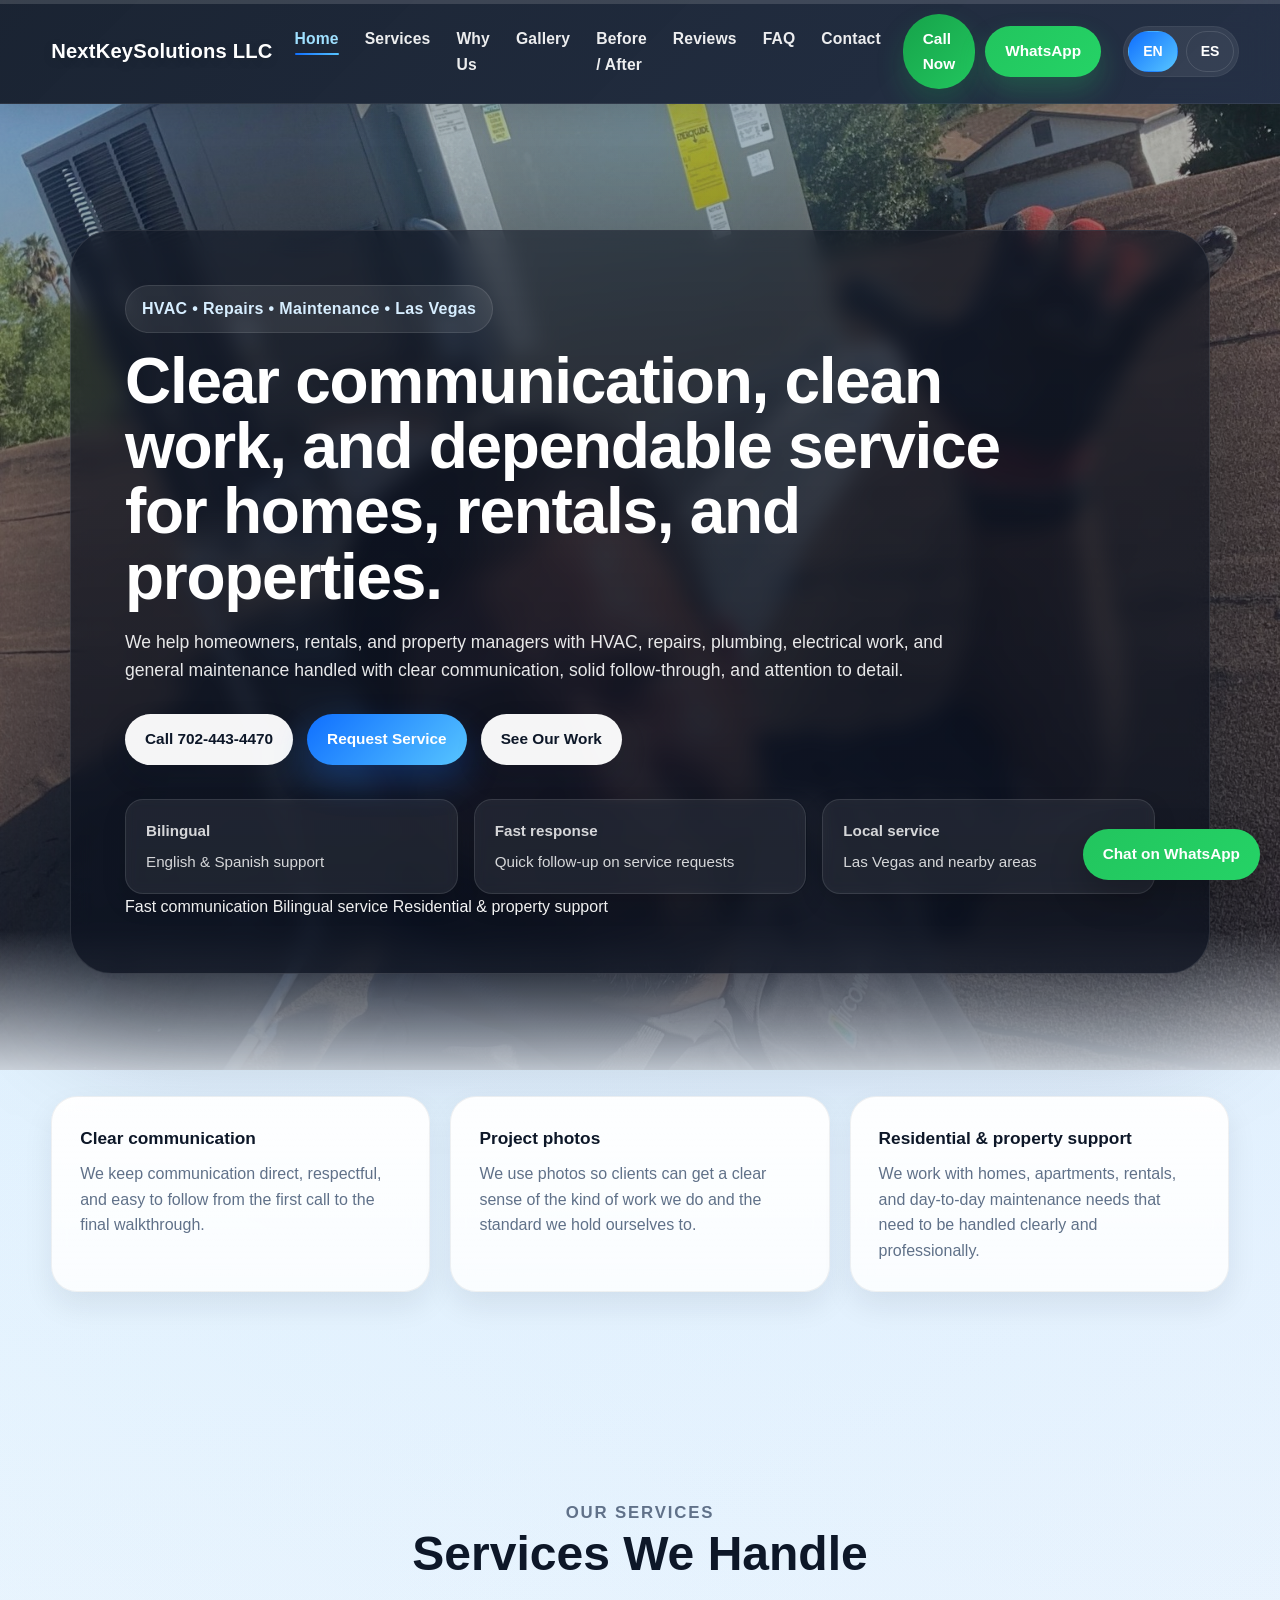
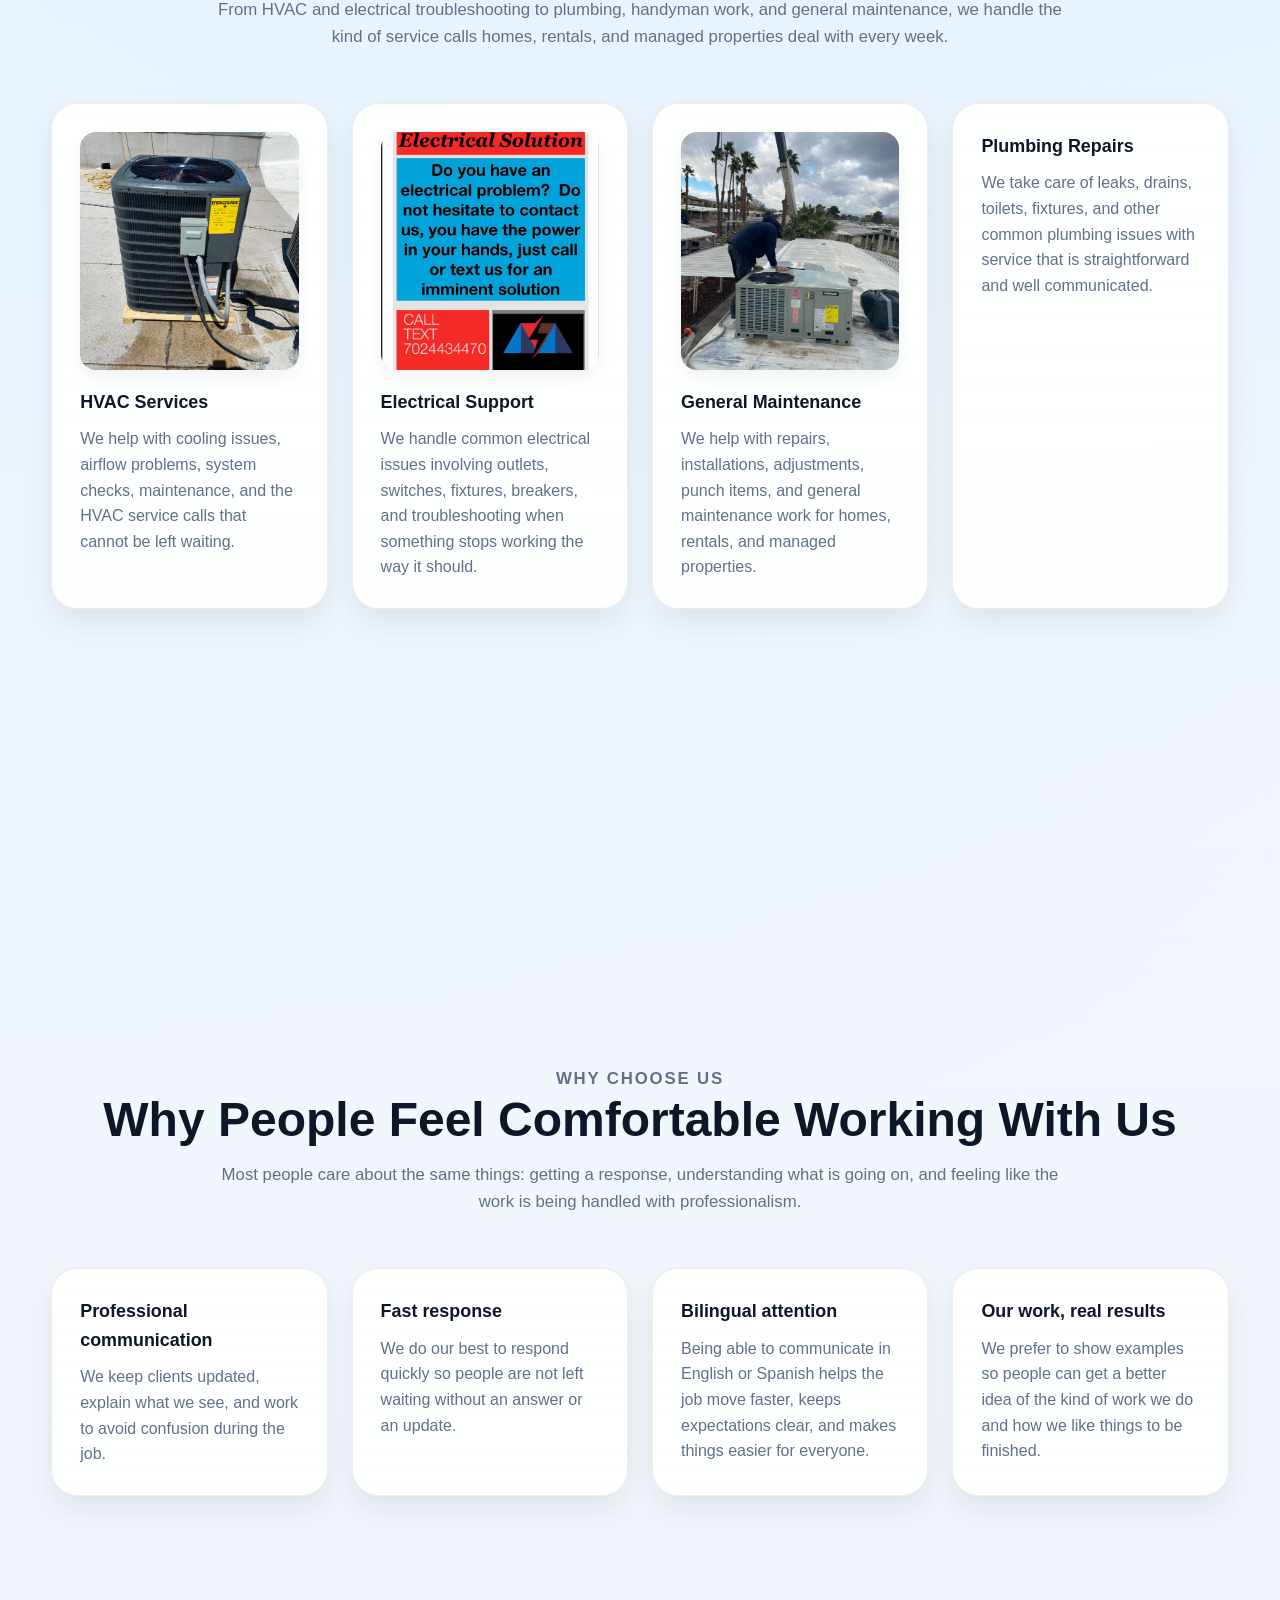
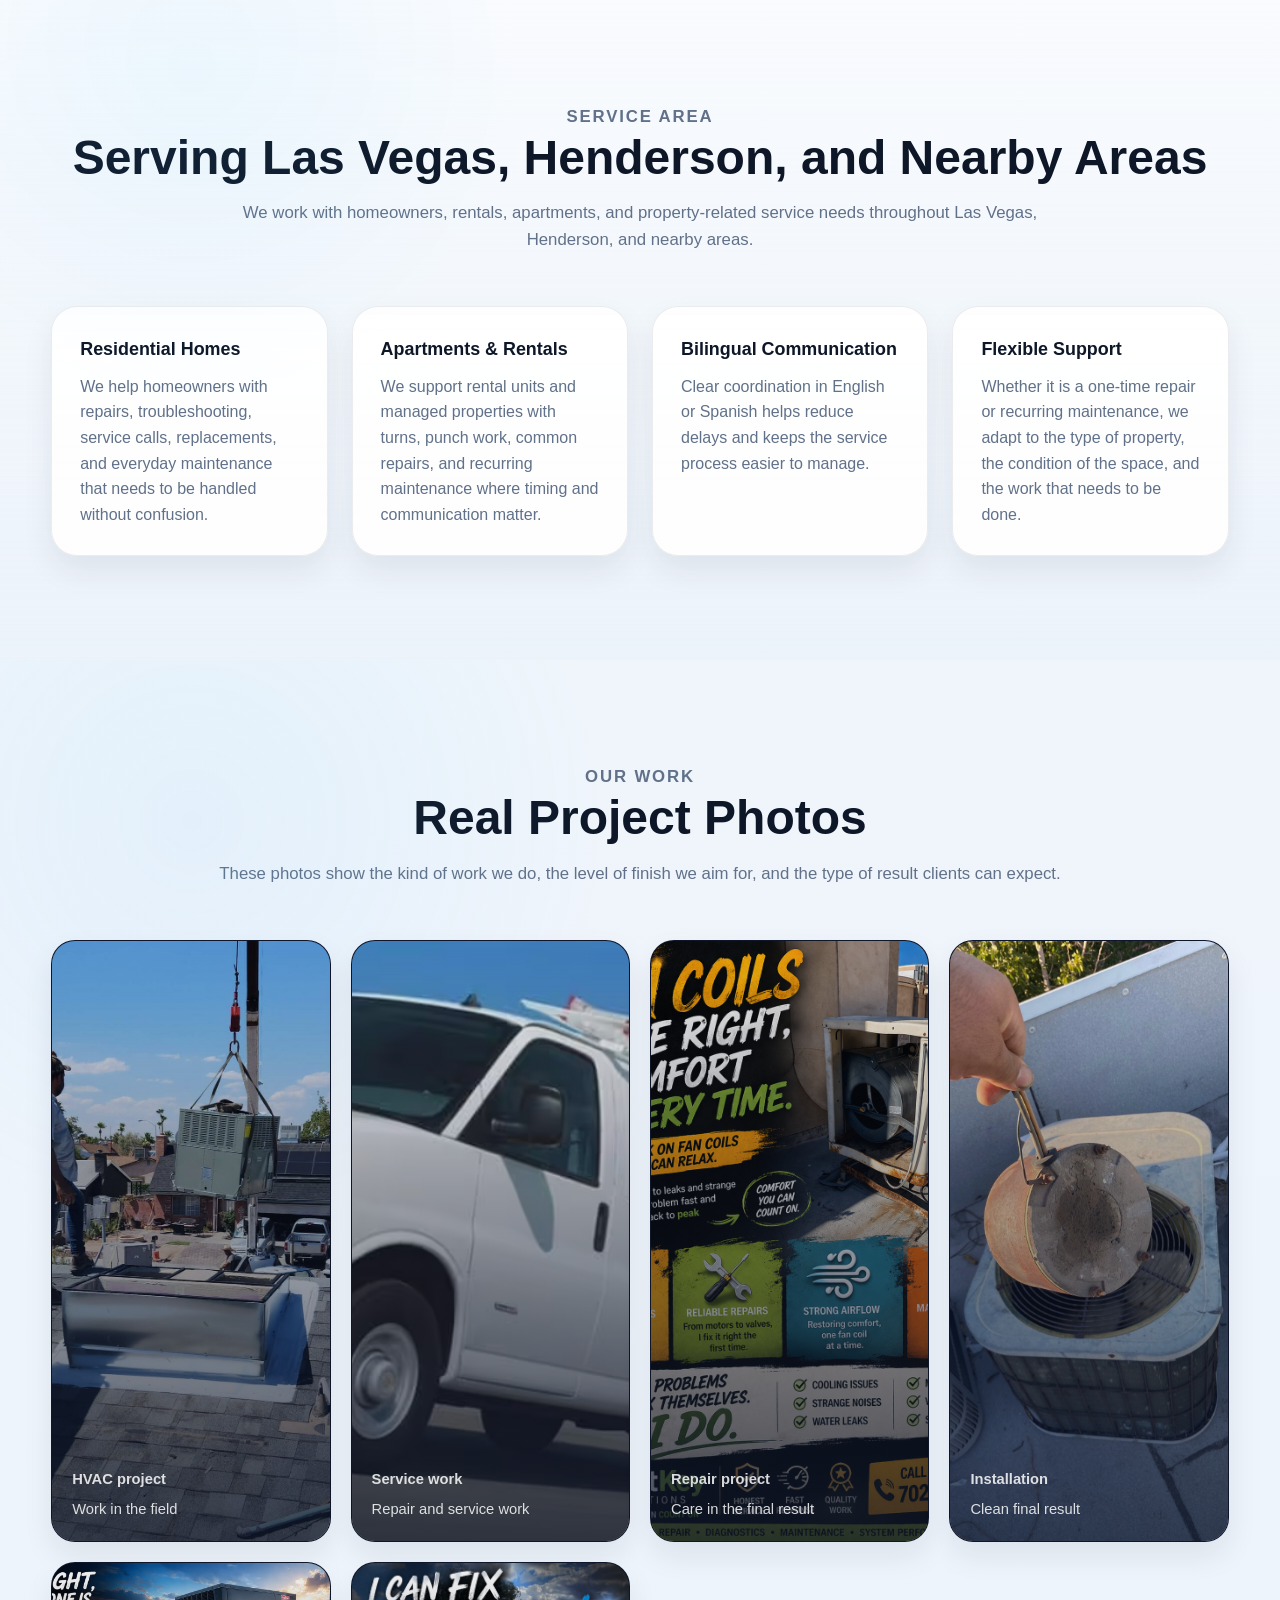
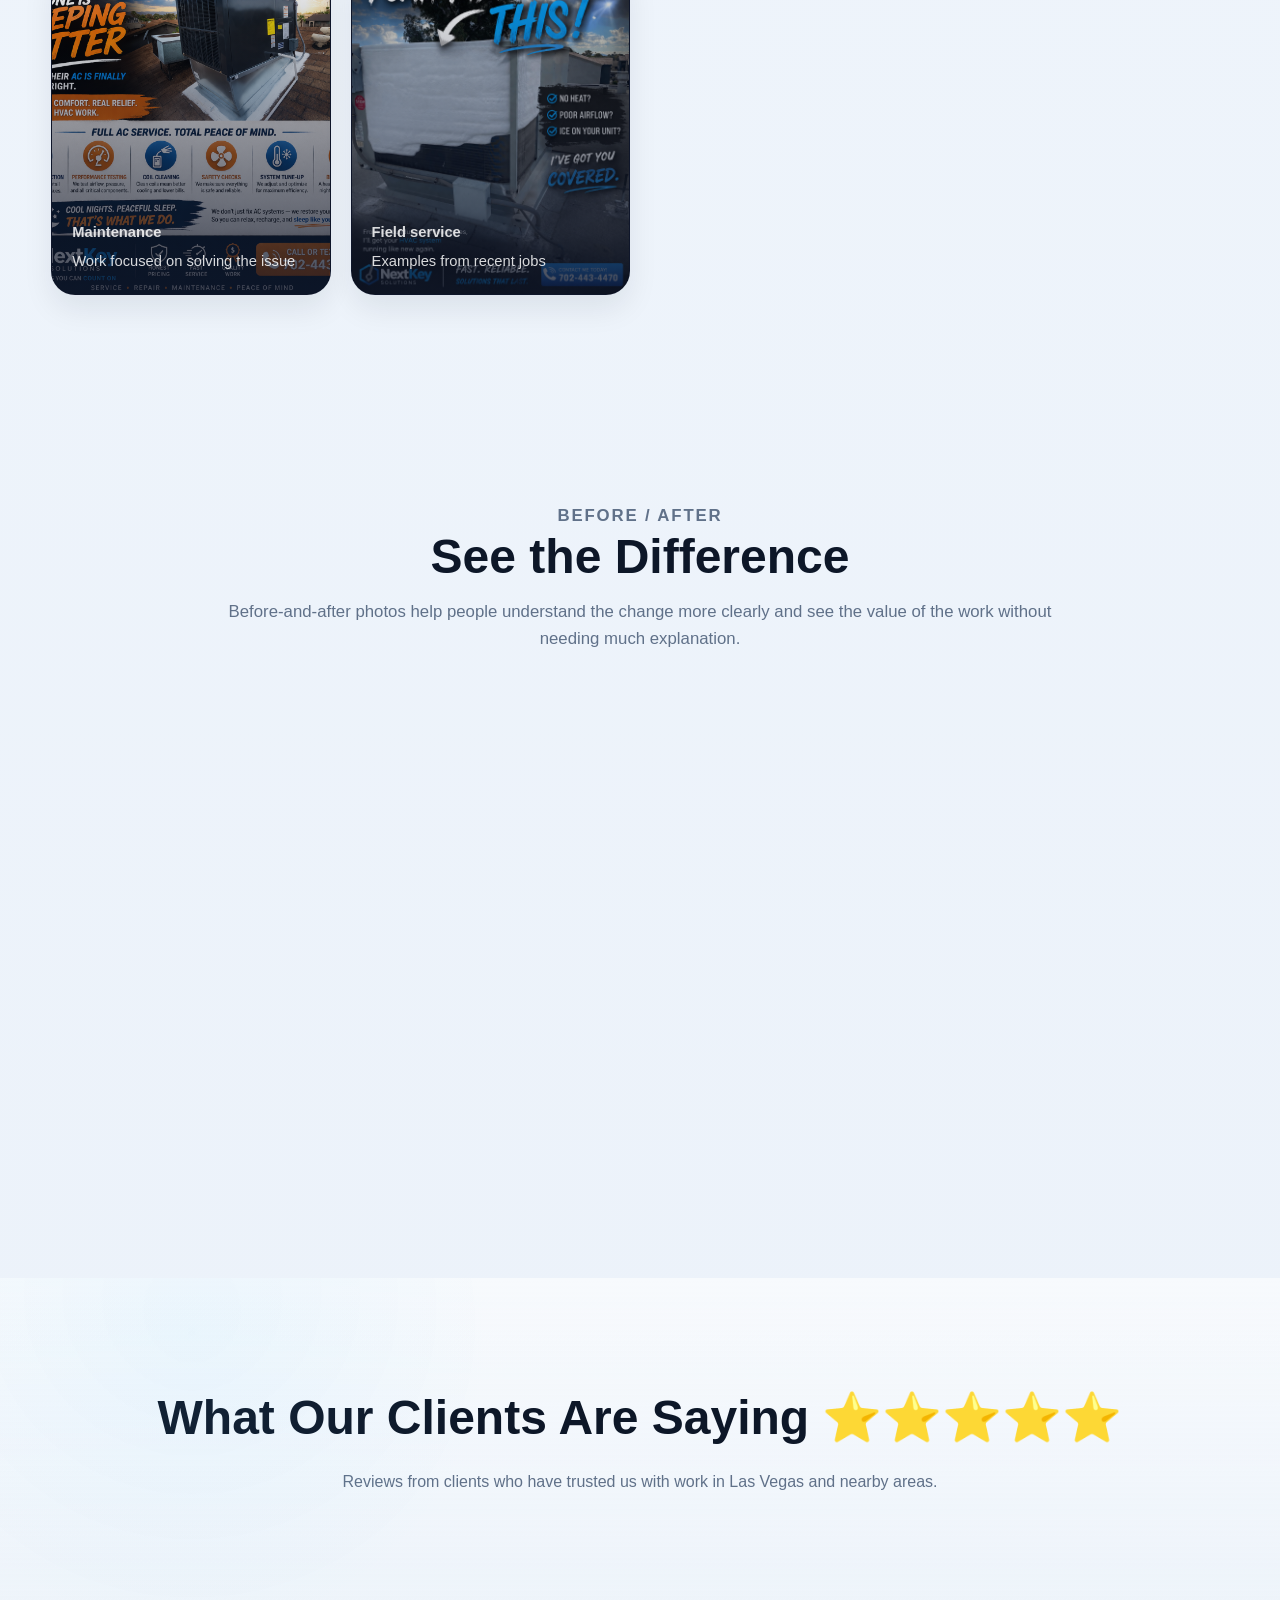
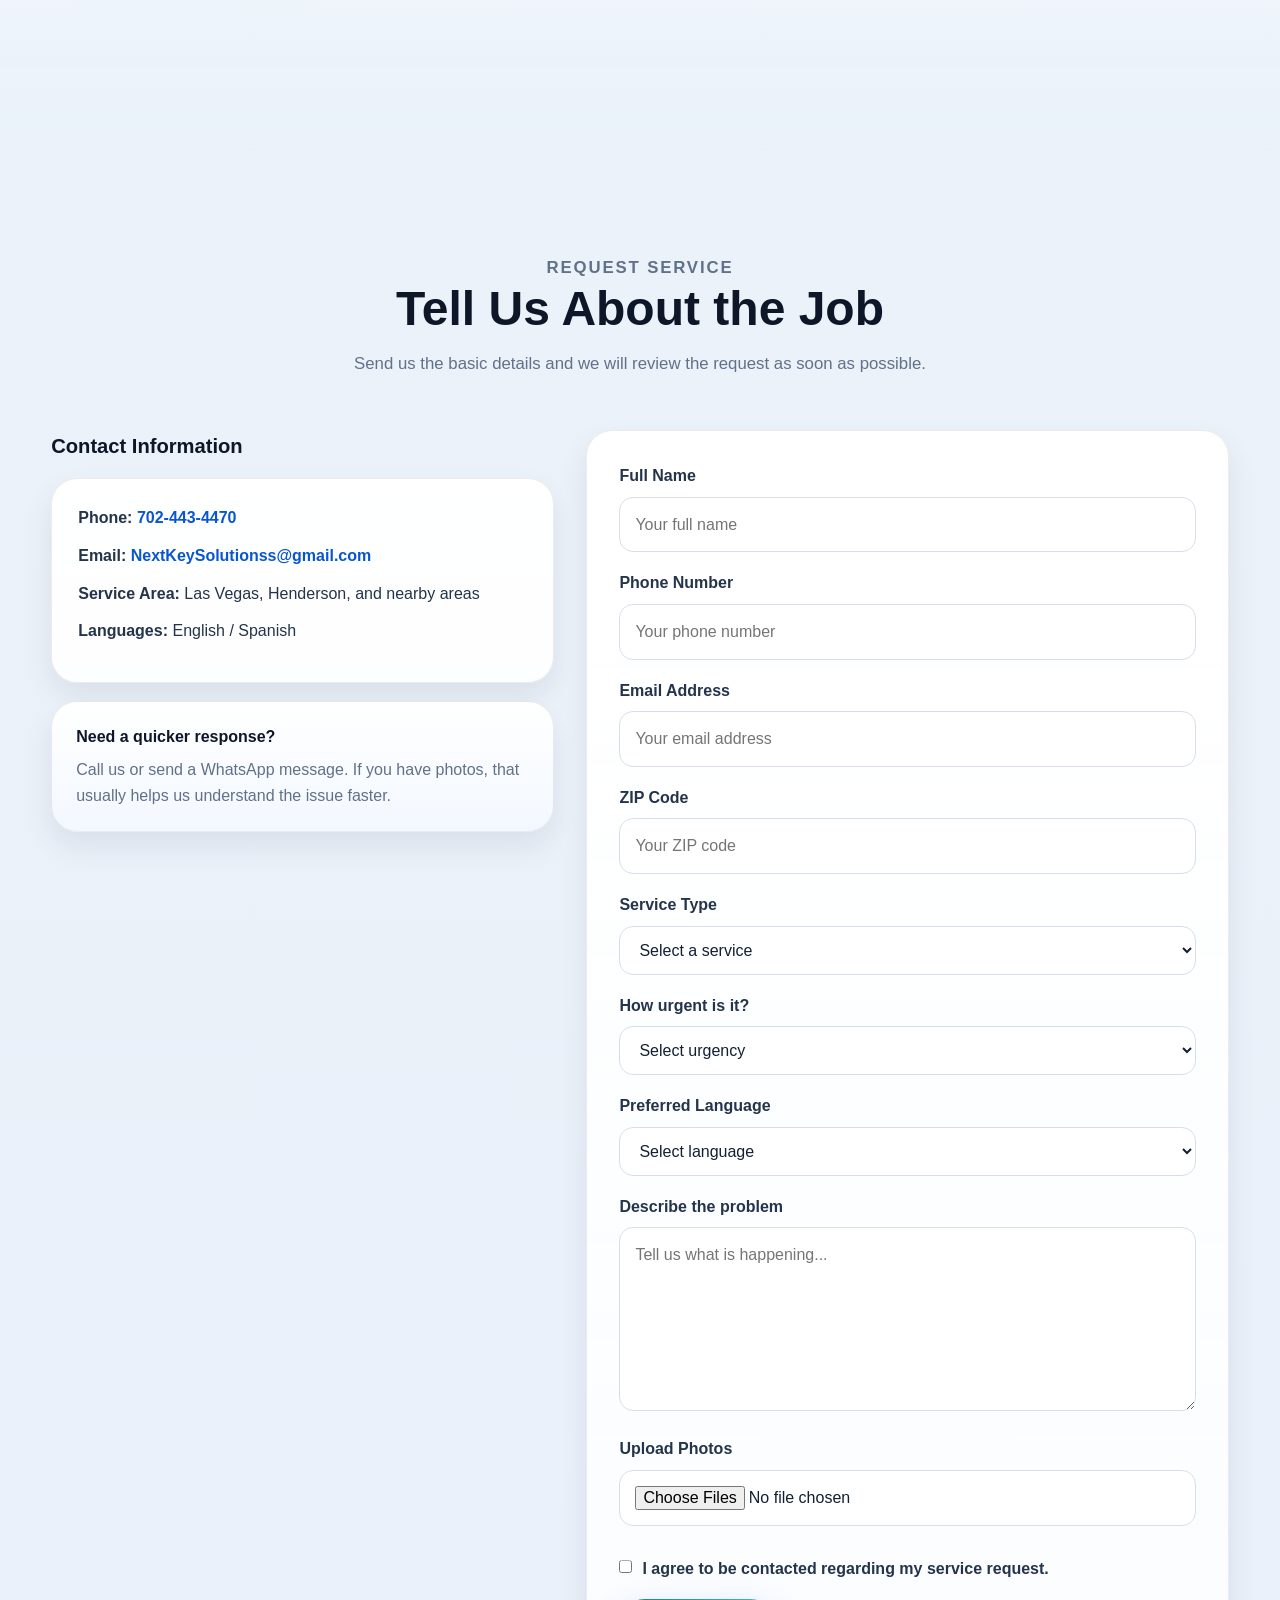
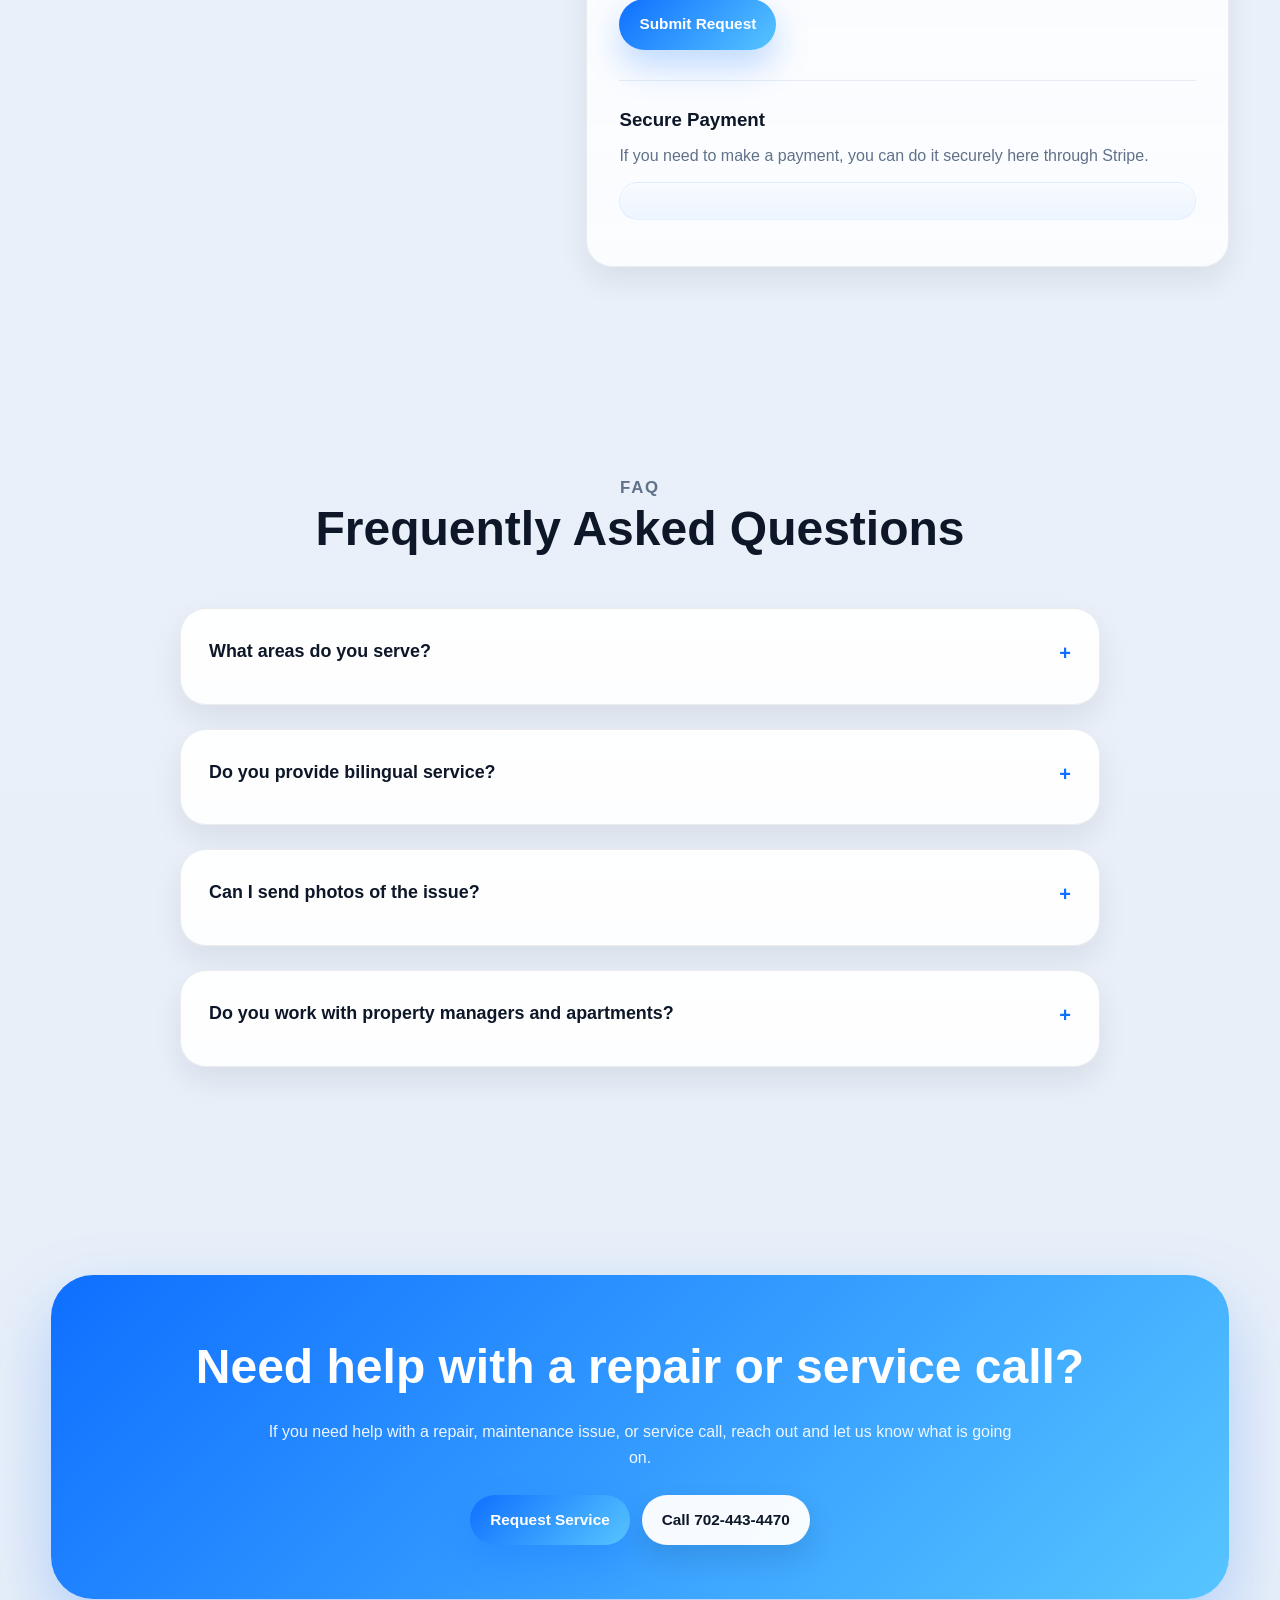
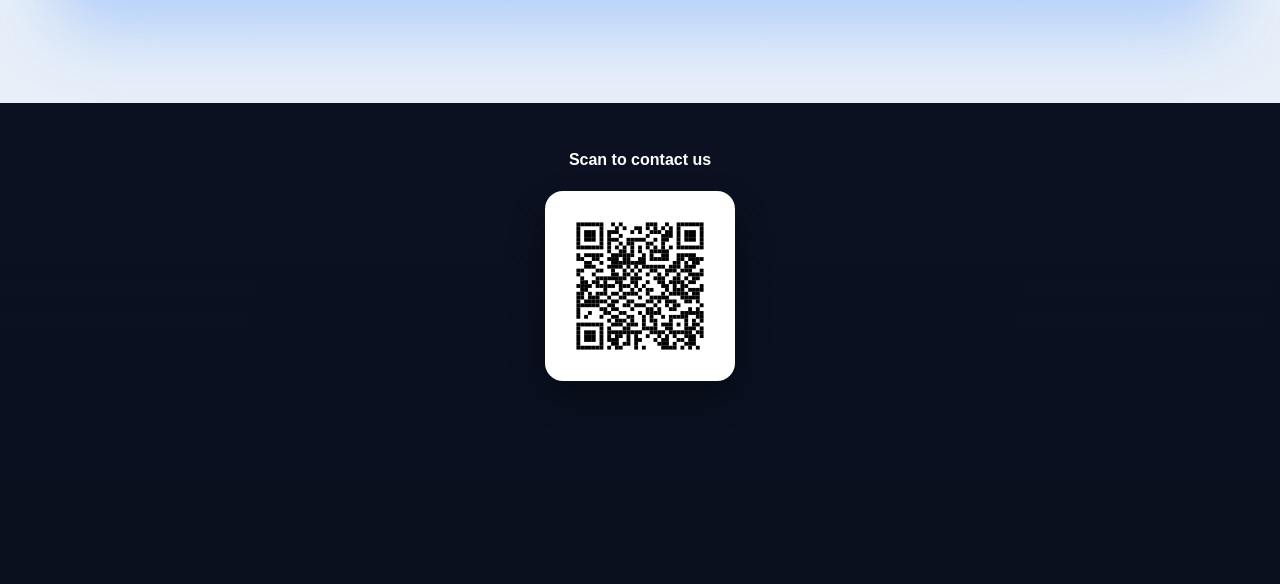
==== commit 51560f4a: "Add files via upload" ====
--- a/index.html
+++ b/index.html
@@ -1,524 +1,635 @@
-
-<!DOCTYPE html>
-
-<html lang="en">
-<head>
-  <meta charset="UTF-8" />
-  <meta name="viewport" content="width=device-width, initial-scale=1.0" />
-  <meta name="theme-color" content="#0f172a" />
-  <title>NextKeySolutions LLC</title>
-  <meta
-    name="description"
-    content="Professional HVAC, maintenance, plumbing, electrical, and handyman services in Las Vegas and surrounding areas. Bilingual service, fast communication, and reliable results for homes and properties."
-  />
-  <link rel="stylesheet" href="style.css" />
-</head>
-<body>
-  <div class="scroll-progress" aria-hidden="true">
-    <span id="scrollProgressBar"></span>
-  </div>
-
-  <header class="site-header">
-    <div class="container header-container">
-      <a href="#home" class="logo-text">NextKeySolutions LLC</a>
-
-
-  <nav class="main-nav" aria-label="Main navigation">
-    <ul>
-      <li><a href="#home"><span class="lang en">Home</span><span class="lang es">Inicio</span></a></li>
-      <li><a href="#services"><span class="lang en">Services</span><span class="lang es">Servicios</span></a></li>
-      <li><a href="#why-us"><span class="lang en">Why Us</span><span class="lang es">Por Qué Nosotros</span></a></li>
-      <li><a href="gallery.html"><span class="lang en">Gallery</span><span class="lang es">Galería</span></a></li>
-      <li><a href="before-after.html"><span class="lang en">Before / After</span><span class="lang es">Antes / Después</span></a></li>
-      <li><a href="#reviews"><span class="lang en">Reviews</span><span class="lang es">Reseñas</span></a></li>
-      <li><a href="#faq"><span class="lang en">FAQ</span><span class="lang es">Preguntas</span></a></li>
-      <li><a href="#contact"><span class="lang en">Contact</span><span class="lang es">Contacto</span></a></li>
-    </ul>
-  </nav>
-
-  <div class="header-actions">
-    <a href="tel:7024434470" class="btn btn-call">
-      <span class="lang en">Call Now</span>
-      <span class="lang es">Llama Ahora</span>
-    </a>
-
-    <a
-      href="https://wa.me/17024434470"
-      class="btn btn-whatsapp"
-      target="_blank"
-      rel="noopener noreferrer"
-    >
-      <span class="lang en">WhatsApp</span>
-      <span class="lang es">WhatsApp</span>
-    </a>
-  </div>
-
-  <div class="language-switcher">
-    <button id="lang-en" class="lang-btn active" type="button" aria-label="Switch language to English">EN</button>
-    <button id="lang-es" class="lang-btn" type="button" aria-label="Cambiar idioma a español">ES</button>
-  </div>
-</div>
-
-
-  </header>
-
-  <main>
-    <section class="hero" id="home">
-      <div class="hero-glow hero-glow-one" aria-hidden="true"></div>
-      <div class="hero-glow hero-glow-two" aria-hidden="true"></div>
-      <div class="hero-overlay reveal reveal-zoom">
-        <p class="hero-tag">
-          <span class="lang en">HVAC • Repairs • Maintenance • Las Vegas</span>
-          <span class="lang es">HVAC • Reparaciones • Mantenimiento • Las Vegas</span>
-        </p>
-
-
-    <h1>
-      <span class="lang en">Clear communication, clean work, and dependable service for homes, rentals, and properties.</span>
-      <span class="lang es">Comunicación clara, trabajo limpio y un servicio confiable para casas, rentas y propiedades.</span>
-    </h1>
-
-    <p class="hero-description">
-      <span class="lang en">
-        We help homeowners, rentals, and property managers with HVAC, repairs, plumbing, electrical work, and general maintenance handled with clear communication, solid follow-through, and attention to detail.
-      </span>
-      <span class="lang es">
-        Ayudamos a propietarios, rentas y administradores con trabajos de HVAC, reparaciones, plomería, electricidad y mantenimiento general, siempre con comunicación clara, buen seguimiento y atención al detalle.
-      </span>
-    </p>
-
-    <div class="hero-buttons">
-      <a href="tel:7024434470" class="btn btn-secondary hero-quick-call">
-        <span class="lang en">Call 702-443-4470</span>
-        <span class="lang es">Llama al 702-443-4470</span>
-      </a>
-      <a href="#contact" class="btn btn-primary">
-        <span class="lang en">Request Service</span>
-        <span class="lang es">Solicitar servicio</span>
-      </a>
-
-      <a href="gallery.html" class="btn btn-secondary">
-        <span class="lang en">See Our Work</span>
-        <span class="lang es">Ver trabajos</span>
-      </a>
-    </div>
-
-    <div class="hero-stats">
-      <div class="hero-stat">
-        <strong><span class="lang en">Bilingual</span><span class="lang es">Bilingüe</span></strong>
-        <span><span class="lang en">English & Spanish support</span><span class="lang es">Atención en inglés y español</span></span>
-      </div>
-
-      <div class="hero-stat">
-        <strong><span class="lang en">Fast response</span><span class="lang es">Respuesta rápida</span></strong>
-        <span><span class="lang en">Quick follow-up on service requests</span><span class="lang es">Seguimiento rápido a solicitudes</span></span>
-      </div>
-
-      <div class="hero-stat">
-        <strong><span class="lang en">Local service</span><span class="lang es">Servicio local</span></strong>
-        <span><span class="lang en">Las Vegas and nearby areas</span><span class="lang es">Las Vegas y áreas cercanas</span></span>
-      </div>
-    </div>
-
-    <div class="hero-badges reveal">
-      <span class="hero-badge"><span class="lang en">Fast communication</span><span class="lang es">Comunicación rápida</span></span>
-      <span class="hero-badge"><span class="lang en">Bilingual service</span><span class="lang es">Servicio bilingüe</span></span>
-      <span class="hero-badge"><span class="lang en">Residential & property support</span><span class="lang es">Soporte residencial y de propiedades</span></span>
-    </div>
-  </div>
-</section>
-
-
-<section class="section trust-strip">
-  <div class="container trust-strip-grid reveal">
-    <div class="trust-item">
-      <h3><span class="lang en">Clear communication</span><span class="lang es">Comunicación clara</span></h3>
-      <p><span class="lang en">We keep communication direct, respectful, and easy to follow from the first call to the final walkthrough.</span><span class="lang es">Manejamos la comunicación de forma directa, respetuosa y fácil de seguir desde la primera llamada hasta la entrega final.</span></p>
-    </div>
-
-    <div class="trust-item">
-      <h3><span class="lang en">Project photos</span><span class="lang es">Fotos reales</span></h3>
-      <p><span class="lang en">We use photos so clients can get a clear sense of the kind of work we do and the standard we hold ourselves to.</span><span class="lang es">Usamos fotos reales para que la gente pueda ver el tipo de trabajo que realmente hacemos.</span></p>
-    </div>
-
-    <div class="trust-item">
-      <h3><span class="lang en">Residential & property support</span><span class="lang es">Soporte residencial y de propiedades</span></h3>
-      <p><span class="lang en">We work with homes, apartments, rentals, and day-to-day maintenance needs that need to be handled clearly and professionally.</span><span class="lang es">Trabajamos con casas, apartamentos, rentas y necesidades de mantenimiento que deben atenderse de forma clara y profesional.</span></p>
-    </div>
-  </div>
-</section>
-
-<section class="services section" id="services">
-  <div class="container">
-    <div class="section-heading reveal">
-      <p class="section-tag">
-        <span class="lang en">Our Services</span>
-        <span class="lang es">Nuestros servicios</span>
-      </p>
-      <h2>
-        <span class="lang en">Services We Handle</span>
-        <span class="lang es">Servicios que atendemos</span>
-      </h2>
-      <p>
-        <span class="lang en">From HVAC and electrical troubleshooting to plumbing, handyman work, and general maintenance, we handle the kind of service calls homes, rentals, and managed properties deal with every week.</span>
-        <span class="lang es">Desde HVAC y diagnósticos eléctricos hasta plomería, handyman y mantenimiento general, atendemos los tipos de servicios que casas, rentas y propiedades necesitan constantemente.</span>
-      </p>
-    </div>
-
-    <div class="services-grid">
-      <article class="service-card reveal">
-        <img src="assets/images/service/imagen15.jpg" alt="HVAC service work" loading="lazy" />
-        <h3><span class="lang en">HVAC Services</span><span class="lang es">Servicios HVAC</span></h3>
-        <p><span class="lang en">We help with cooling issues, airflow problems, system checks, maintenance, and the HVAC service calls that cannot be left waiting.</span><span class="lang es">Ayudamos con problemas de enfriamiento, flujo de aire, revisiones de sistema, mantenimiento y servicios de HVAC que no conviene dejar para después.</span></p>
-      </article>
-
-      <article class="service-card reveal">
-        <img src="assets/images/service/imagen3.jpg" alt="Electrical repair work" loading="lazy" />
-        <h3><span class="lang en">Electrical Support</span><span class="lang es">Soporte eléctrico</span></h3>
-        <p><span class="lang en">We handle common electrical issues involving outlets, switches, fixtures, breakers, and troubleshooting when something stops working the way it should.</span><span class="lang es">Atendemos problemas eléctricos comunes con contactos, apagadores, lámparas, breakers y diagnósticos cuando algo deja de funcionar como debe.</span></p>
-      </article>
-
-      <article class="service-card reveal">
-        <img src="assets/images/service/imagen21.jpg" alt="General maintenance work" loading="lazy" />
-        <h3><span class="lang en">General Maintenance</span><span class="lang es">Mantenimiento general</span></h3>
-        <p><span class="lang en">We help with repairs, installations, adjustments, punch items, and general maintenance work for homes, rentals, and managed properties.</span><span class="lang es">Ayudamos con reparaciones, instalaciones, ajustes, detalles pendientes y tareas generales de mantenimiento para casas, rentas y propiedades administradas.</span></p>
-      </article>
-
-      <article class="service-card reveal">
-        <h3><span class="lang en">Plumbing Repairs</span><span class="lang es">Reparaciones de plomería</span></h3>
-        <p><span class="lang en">We take care of leaks, drains, toilets, fixtures, and other common plumbing issues with service that is straightforward and well communicated.</span><span class="lang es">Nos encargamos de fugas, drenajes, sanitarios, accesorios y otros problemas comunes de plomería con un servicio claro, directo y bien explicado.</span></p>
-      </article>
-
-      <article class="service-card reveal">
-        <h3><span class="lang en">Handyman Work</span><span class="lang es">Trabajos de handyman</span></h3>
-        <p><span class="lang en">This includes repairs, replacements, installations, touch-ups, and the small jobs that still need to be done carefully and finished well.</span><span class="lang es">Esto incluye reparaciones, reemplazos, instalaciones, retoques y esos trabajos pequeños que igual deben hacerse con cuidado y quedar bien terminados.</span></p>
-      </article>
-
-      <article class="service-card reveal">
-        <h3><span class="lang en">Property Maintenance</span><span class="lang es">Mantenimiento de propiedades</span></h3>
-        <p><span class="lang en">We also help with apartments, rentals, turns, move-out repairs, and recurring maintenance work where consistency matters.</span><span class="lang es">También ayudamos con apartamentos, rentas, turns, reparaciones de salida y trabajos recurrentes de mantenimiento donde la consistencia sí importa.</span></p>
-      </article>
-    </div>
-  </div>
-</section>
-
-<section class="why-us section" id="why-us">
-  <div class="container">
-    <div class="section-heading reveal">
-      <p class="section-tag">
-        <span class="lang en">Why Choose Us</span>
-        <span class="lang es">Por qué elegirnos</span>
-      </p>
-      <h2>
-        <span class="lang en">Why People Feel Comfortable Working With Us</span>
-        <span class="lang es">Por qué la gente se siente cómoda trabajando con nosotros</span>
-      </h2>
-      <p>
-        <span class="lang en">Most people care about the same things: getting a response, understanding what is going on, and feeling like the work is being handled with professionalism.</span>
-        <span class="lang es">La mayoría de las personas valora lo mismo: recibir respuesta, entender qué está pasando y sentir que el trabajo se está manejando con profesionalismo.</span>
-      </p>
-    </div>
-
-    <div class="why-us-grid">
-      <div class="why-card reveal">
-        <h3><span class="lang en">Professional communication</span><span class="lang es">Comunicación profesional</span></h3>
-        <p><span class="lang en">We keep clients updated, explain what we see, and work to avoid confusion during the job.</span><span class="lang es">Mantenemos al cliente informado, explicamos lo que vemos y trabajamos para evitar confusiones durante el servicio.</span></p>
-      </div>
-
-      <div class="why-card reveal">
-        <h3><span class="lang en">Fast response</span><span class="lang es">Respuesta rápida</span></h3>
-        <p><span class="lang en">We do our best to respond quickly so people are not left waiting without an answer or an update.</span><span class="lang es">Hacemos lo posible por responder rápido para que nadie se quede esperando sin respuesta ni seguimiento.</span></p>
-      </div>
-
-      <div class="why-card reveal">
-        <h3><span class="lang en">Bilingual attention</span><span class="lang es">Atención bilingüe</span></h3>
-        <p><span class="lang en">Being able to communicate in English or Spanish helps the job move faster, keeps expectations clear, and makes things easier for everyone.</span><span class="lang es">Poder comunicarnos en inglés o español ayuda a que el trabajo avance mejor, deja claras las expectativas y hace todo más fácil para todos.</span></p>
-      </div>
-
-      <div class="why-card reveal">
-        <h3><span class="lang en">Our work, real results</span><span class="lang es">Trabajo real, resultados reales</span></h3>
-        <p><span class="lang en">We prefer to show examples so people can get a better idea of the kind of work we do and how we like things to be finished.</span><span class="lang es">Preferimos mostrar ejemplos reales para que la gente tenga una mejor idea del tipo de trabajo que hacemos.</span></p>
-      </div>
-    </div>
-  </div>
-</section>
-
-
-<section class="service-areas section">
-  <div class="container">
-    <div class="section-heading reveal">
-      <p class="section-tag"><span class="lang en">Service Area</span><span class="lang es">Área de servicio</span></p>
-      <h2><span class="lang en">Serving Las Vegas, Henderson, and Nearby Areas</span><span class="lang es">Atendemos Las Vegas, Henderson y zonas cercanas</span></h2>
-      <p><span class="lang en">We work with homeowners, rentals, apartments, and property-related service needs throughout Las Vegas, Henderson, and nearby areas.</span><span class="lang es">Trabajamos con propietarios, rentas, apartamentos y necesidades de servicio relacionadas con propiedades en Las Vegas, Henderson y áreas cercanas.</span></p>
-    </div>
-
-    <div class="why-us-grid">
-      <div class="why-card reveal">
-        <h3><span class="lang en">Residential Homes</span><span class="lang es">Casas residenciales</span></h3>
-        <p><span class="lang en">We help homeowners with repairs, troubleshooting, service calls, replacements, and everyday maintenance that needs to be handled without confusion.</span><span class="lang es">Ayudamos a propietarios con reparaciones, diagnósticos, visitas de servicio, reemplazos y mantenimiento del día a día que debe atenderse sin complicaciones.</span></p>
-      </div>
-      <div class="why-card reveal">
-        <h3><span class="lang en">Apartments & Rentals</span><span class="lang es">Apartamentos y rentas</span></h3>
-        <p><span class="lang en">We support rental units and managed properties with turns, punch work, common repairs, and recurring maintenance where timing and communication matter.</span><span class="lang es">Apoyamos unidades de renta y propiedades administradas con turns, punch work, reparaciones comunes y mantenimiento recurrente donde el tiempo y la comunicación sí importan.</span></p>
-      </div>
-      <div class="why-card reveal">
-        <h3><span class="lang en">Bilingual Communication</span><span class="lang es">Comunicación bilingüe</span></h3>
-        <p><span class="lang en">Clear coordination in English or Spanish helps reduce delays and keeps the service process easier to manage.</span><span class="lang es">La coordinación clara en inglés o español ayuda a reducir retrasos y hace el proceso más fácil de manejar.</span></p>
-      </div>
-      <div class="why-card reveal">
-        <h3><span class="lang en">Flexible Support</span><span class="lang es">Soporte flexible</span></h3>
-        <p><span class="lang en">Whether it is a one-time repair or recurring maintenance, we adapt to the type of property, the condition of the space, and the work that needs to be done.</span><span class="lang es">Ya sea una reparación puntual o mantenimiento recurrente, nos adaptamos al tipo de propiedad, a la condición del espacio y al trabajo que se necesita hacer.</span></p>
-      </div>
-    </div>
-  </div>
-</section>
-
-<section id="reviews" class="reviews-section">
-  <div class="reviews-container reveal">
-    <h2>
-      <span class="lang en">What Our Clients Are Saying ⭐⭐⭐⭐⭐</span>
-      <span class="lang es">Lo que dicen nuestros clientes ⭐⭐⭐⭐⭐</span>
-    </h2>
-    <p>
-      <span class="lang en">Reviews from clients who have trusted us with work in Las Vegas and nearby areas.</span>
-      <span class="lang es">Reseñas de clientes que han confiado en nosotros en Las Vegas y zonas cercanas.</span>
-    </p>
-    <div class="sk-ww-fb-page-reviews" data-embed-id="25672738"></div>
-  </div>
-</section>
-
-<section class="contact section" id="contact">
-  <div class="container">
-    <div class="section-heading reveal">
-      <p class="section-tag"><span class="lang en">Request Service</span><span class="lang es">Solicitar servicio</span></p>
-      <h2><span class="lang en">Tell Us About the Job</span><span class="lang es">Cuéntanos sobre el trabajo</span></h2>
-      <p><span class="lang en">Send us the basic details and we will review the request as soon as possible.</span><span class="lang es">Envíanos los datos básicos y revisaremos la solicitud lo antes posible.</span></p>
-    </div>
-
-    <div class="contact-wrapper">
-      <div class="contact-info reveal reveal-left">
-        <h3><span class="lang en">Contact Information</span><span class="lang es">Información de contacto</span></h3>
-
-        <div class="contact-info-card">
-          <p><strong><span class="lang en">Phone:</span><span class="lang es">Teléfono:</span></strong> <a href="tel:7024434470">702-443-4470</a></p>
-          <p><strong>Email:</strong> <a href="mailto:NextKeySolutionss@gmail.com">NextKeySolutionss@gmail.com</a></p>
-          <p><strong><span class="lang en">Service Area:</span><span class="lang es">Área de servicio:</span></strong> <span class="lang en">Las Vegas, Henderson, and nearby areas</span><span class="lang es">Las Vegas, Henderson y áreas cercanas</span></p>
-          <p><strong><span class="lang en">Languages:</span><span class="lang es">Idiomas:</span></strong> <span class="lang en">English / Spanish</span><span class="lang es">Inglés / Español</span></p>
-        </div>
-
-        <div class="contact-note">
-          <strong><span class="lang en">Need a quicker response?</span><span class="lang es">¿Necesitas una respuesta más rápida?</span></strong>
-          <p><span class="lang en">Call us or send a WhatsApp message. If you have photos, that usually helps us understand the issue faster.</span><span class="lang es">Llámanos o envíanos un mensaje por WhatsApp. Si tienes fotos, normalmente ayudan a entender el problema más rápido.</span></p>
-        </div>
-      </div>
-
-      <form id="serviceForm" class="service-form reveal reveal-right" novalidate>
-        <div class="form-group">
-          <label for="fullName"><span class="lang en">Full Name</span><span class="lang es">Nombre completo</span></label>
-          <input type="text" id="fullName" name="fullName" placeholder="Your full name" required />
-        </div>
-
-        <div class="form-group">
-          <label for="phone"><span class="lang en">Phone Number</span><span class="lang es">Número de teléfono</span></label>
-          <input type="tel" id="phone" name="phone" placeholder="Your phone number" required />
-        </div>
-
-        <div class="form-group">
-          <label for="email"><span class="lang en">Email Address</span><span class="lang es">Correo electrónico</span></label>
-          <input type="email" id="email" name="email" placeholder="Your email address" />
-        </div>
-
-        <div class="form-group">
-          <label for="zipCode"><span class="lang en">ZIP Code</span><span class="lang es">Código postal</span></label>
-          <input type="text" id="zipCode" name="zipCode" placeholder="Your ZIP code" />
-        </div>
-
-        <div class="form-group">
-          <label for="serviceType"><span class="lang en">Service Type</span><span class="lang es">Tipo de servicio</span></label>
-          <select id="serviceType" name="serviceType" required>
-            <option value="">Select a service</option>
-            <option value="hvac">HVAC</option>
-            <option value="plumbing">Plumbing</option>
-            <option value="electrical">Electrical</option>
-            <option value="handyman">Handyman</option>
-            <option value="property-maintenance">Property Maintenance</option>
-            <option value="general">General Repair</option>
-          </select>
-        </div>
-
-        <div class="form-group">
-          <label for="urgency"><span class="lang en">How urgent is it?</span><span class="lang es">¿Qué tan urgente es?</span></label>
-          <select id="urgency" name="urgency">
-            <option value="">Select urgency</option>
-            <option value="low">Low</option>
-            <option value="normal">Normal</option>
-            <option value="urgent">Urgent</option>
-            <option value="emergency">Emergency</option>
-          </select>
-        </div>
-
-        <div class="form-group">
-          <label for="preferredLanguage"><span class="lang en">Preferred Language</span><span class="lang es">Idioma preferido</span></label>
-          <select id="preferredLanguage" name="preferredLanguage">
-            <option value="">Select language</option>
-            <option value="english">English</option>
-            <option value="spanish">Spanish</option>
-          </select>
-        </div>
-
-        <div class="form-group">
-          <label for="message"><span class="lang en">Describe the problem</span><span class="lang es">Describe el problema</span></label>
-          <textarea id="message" name="message" rows="6" placeholder="Tell us what is happening..." required></textarea>
-        </div>
-
-        <div class="form-group">
-          <label for="photos"><span class="lang en">Upload Photos</span><span class="lang es">Subir fotos</span></label>
-          <input type="file" id="photos" name="photos" multiple accept="image/*" />
-        </div>
-
-        <div class="form-group checkbox-group">
-          <input type="checkbox" id="contactConsent" name="contactConsent" required />
-          <label for="contactConsent">
-            <span class="lang en">I agree to be contacted regarding my service request.</span>
-            <span class="lang es">Acepto ser contactado con respecto a mi solicitud de servicio.</span>
-          </label>
-        </div>
-
-        <button type="submit" class="btn btn-primary" id="submitBtn">Submit Request</button>
-
-       <div class="payment-box">
-  <h3>
-    <span class="lang en">Secure Payment</span>
-    <span class="lang es">Pago seguro</span>
-  </h3>
-
-  <p class="payment-note">
-    <span class="lang en">If you need to make a payment, you can do it securely here through Stripe.</span>
-    <span class="lang es">Si necesitas hacer un pago, puedes hacerlo aquí de forma segura a través de Stripe.</span>
-  </p>
-
-  <div class="stripe-button-wrap">
-    <script async
-  src="https://js.stripe.com/v3/buy-button.js">
-</script>
-
-<script async
-  src="https://js.stripe.com/v3/buy-button.js">
-</script>
-
-<stripe-buy-button
-  buy-button-id="buy_btn_1TLvw7GhkplMn8ZgFd7yNHuz"
-  publishable-key="pk_live_51TLv9VGhkplMn8ZgV9sjSBo2tKnrvHTEfSUdnL8NBRYTIvRhNEXJKC2BQouucn1IEdc1WnVYfailnKCld0wstpR000GZuMHREp"
->
-</stripe-buy-button>
-  </div>
-</div>
-        <p id="formStatus" class="form-status" aria-live="polite"></p>
-      </form>
-    </div>
-  </div>
-</section>
-
-<section class="faq section" id="faq">
-  <div class="container">
-    <div class="section-heading reveal">
-      <p class="section-tag">FAQ</p>
-      <h2><span class="lang en">Frequently Asked Questions</span><span class="lang es">Preguntas frecuentes</span></h2>
-    </div>
-
-    <div class="faq-list">
-      <article class="faq-item reveal">
-        <h3><span class="lang en">What areas do you serve?</span><span class="lang es">¿Qué áreas cubren?</span></h3>
-        <p><span class="lang en">We serve Las Vegas, Henderson, and nearby areas.</span><span class="lang es">Atendemos Las Vegas, Henderson y zonas cercanas.</span></p>
-      </article>
-
-      <article class="faq-item reveal">
-        <h3><span class="lang en">Do you provide bilingual service?</span><span class="lang es">¿Ofrecen servicio bilingüe?</span></h3>
-        <p><span class="lang en">Yes. We assist clients in both English and Spanish.</span><span class="lang es">Sí. Atendemos a clientes tanto en inglés como en español.</span></p>
-      </article>
-
-      <article class="faq-item reveal">
-        <h3><span class="lang en">Can I send photos of the issue?</span><span class="lang es">¿Puedo enviar fotos del problema?</span></h3>
-        <p><span class="lang en">Yes. The form allows photo uploads, and WhatsApp is also useful for faster visual reference.</span><span class="lang es">Sí. El formulario permite subir fotos, y WhatsApp también sirve para una referencia visual más rápida.</span></p>
-      </article>
-
-      <article class="faq-item reveal">
-        <h3><span class="lang en">Do you work with property managers and apartments?</span><span class="lang es">¿Trabajan con administradores y apartamentos?</span></h3>
-        <p><span class="lang en">Yes. We can assist with residential properties, rentals, apartments, and recurring maintenance needs.</span><span class="lang es">Sí. Podemos ayudar con propiedades residenciales, rentas, apartamentos y necesidades recurrentes de mantenimiento.</span></p>
-      </article>
-    </div>
-  </div>
-</section>
-
-<section class="cta section">
-  <div class="container cta-box reveal reveal-zoom">
-    <h2><span class="lang en">Need help with a repair or service call?</span><span class="lang es">¿Necesitas ayuda con una reparación o servicio?</span></h2>
-    <p><span class="lang en">If you need help with a repair, maintenance issue, or service call, reach out and let us know what is going on.</span><span class="lang es">Si necesitas ayuda con una reparación, un tema de mantenimiento o una visita de servicio, escríbenos y cuéntanos qué está pasando.</span></p>
-    <div class="cta-buttons">
-      <a href="#contact" class="btn btn-primary"><span class="lang en">Request Service</span><span class="lang es">Solicitar servicio</span></a>
-      <a href="tel:7024434470" class="btn btn-secondary"><span class="lang en">Call 702-443-4470</span><span class="lang es">Llama al 702-443-4470</span></a>
-    </div>
-  </div>
-</section>
-
-
-  </main>
-
-  <footer class="site-footer">
-    <div class="footer-qr reveal">
-      <p>
-        <strong>
-          <span class="lang en">Scan to contact us</span>
-          <span class="lang es">Escanea para contactarnos</span>
-        </strong>
-      </p>
-      <img src="assets/qr/nextkey-qr.svg" alt="NextKey QR Code" class="qr-code" loading="lazy" />
-    </div>
-
-
-<div class="container footer-container">
-  <div class="reveal">
-    <h3>NextKeySolutions LLC</h3>
-    <p><span class="lang en">HVAC, maintenance, repair, and property support in Las Vegas with clear bilingual communication and dependable service.</span><span class="lang es">Soporte de HVAC, mantenimiento, reparación y propiedades en Las Vegas con comunicación bilingüe clara y servicio confiable.</span></p>
-  </div>
-
-  <div class="reveal">
-    <p><strong>Phone:</strong> 702-443-4470</p>
-    <p><strong>Email:</strong> NextKeySolutionss@gmail.com</p>
-  </div>
-
-  <div class="reveal">
-    <p>
-      <strong><span class="lang en">Languages:</span><span class="lang es">Idiomas:</span></strong>
-      <span class="lang en">English / Spanish</span>
-      <span class="lang es">Inglés / Español</span>
-    </p>
-
-    <p>
-      <strong><span class="lang en">Service Area:</span><span class="lang es">Área de servicio:</span></strong>
-      <span class="lang en">Las Vegas, Henderson, NV</span>
-      <span class="lang es">Las Vegas, Henderson, NV</span>
-    </p>
-  </div>
-</div>
-
-
-  </footer>
-
-<a
-id="whatsappBtn"
-target="_blank"
-rel="noopener noreferrer"
-class="whatsapp-float btn btn-whatsapp" aria-label="Chat on WhatsApp">
-    <span class="lang en">Chat on WhatsApp</span>
-    <span class="lang es">Chatear por WhatsApp</span>
-  </a>
-
-  <script src="app.js" defer></script>
-
-  <script src="https://widgets.sociablekit.com/facebook-page-reviews/widget.js" defer></script>
-
-  <script async src="https://js.stripe.com/v3/buy-button.js"></script>
-
-</body>
-</html>
+
+<!DOCTYPE html>
+
+<html lang="en">
+<head>
+  <meta charset="UTF-8" />
+  <meta name="viewport" content="width=device-width, initial-scale=1.0" />
+  <meta name="theme-color" content="#0f172a" />
+  <title>NextKeySolutions LLC</title>
+  <meta
+    name="description"
+    content="Professional HVAC, maintenance, plumbing, electrical, and handyman services in Las Vegas and surrounding areas. Bilingual service, fast communication, and reliable results for homes and properties."
+  />
+  <link rel="stylesheet" href="style.css" />
+</head>
+<body>
+  <div class="scroll-progress" aria-hidden="true">
+    <span id="scrollProgressBar"></span>
+  </div>
+
+  <header class="site-header">
+    <div class="container header-container">
+      <a href="#home" class="logo-text">NextKeySolutions LLC</a>
+
+
+  <nav class="main-nav" aria-label="Main navigation">
+    <ul>
+      <li><a href="#home"><span class="lang en">Home</span><span class="lang es">Inicio</span></a></li>
+      <li><a href="#services"><span class="lang en">Services</span><span class="lang es">Servicios</span></a></li>
+      <li><a href="#why-us"><span class="lang en">Why Us</span><span class="lang es">Por Qué Nosotros</span></a></li>
+      <li><a href="#gallery"><span class="lang en">Gallery</span><span class="lang es">Galería</span></a></li>
+      <li><a href="#before-after"><span class="lang en">Before / After</span><span class="lang es">Antes / Después</span></a></li>
+      <li><a href="#reviews"><span class="lang en">Reviews</span><span class="lang es">Reseñas</span></a></li>
+      <li><a href="#faq"><span class="lang en">FAQ</span><span class="lang es">Preguntas</span></a></li>
+      <li><a href="#contact"><span class="lang en">Contact</span><span class="lang es">Contacto</span></a></li>
+    </ul>
+  </nav>
+
+  <div class="header-actions">
+    <a href="tel:7024434470" class="btn btn-call">
+      <span class="lang en">Call Now</span>
+      <span class="lang es">Llama Ahora</span>
+    </a>
+
+    <a
+      href="https://wa.me/17024434470"
+      class="btn btn-whatsapp"
+      target="_blank"
+      rel="noopener noreferrer"
+    >
+      <span class="lang en">WhatsApp</span>
+      <span class="lang es">WhatsApp</span>
+    </a>
+  </div>
+
+  <div class="language-switcher">
+    <button id="lang-en" class="lang-btn active" type="button" aria-label="Switch language to English">EN</button>
+    <button id="lang-es" class="lang-btn" type="button" aria-label="Cambiar idioma a español">ES</button>
+  </div>
+</div>
+
+
+  </header>
+
+  <main>
+    <section class="hero" id="home">
+      <div class="hero-glow hero-glow-one" aria-hidden="true"></div>
+      <div class="hero-glow hero-glow-two" aria-hidden="true"></div>
+      <div class="hero-overlay reveal reveal-zoom">
+        <p class="hero-tag">
+          <span class="lang en">HVAC • Repairs • Maintenance • Las Vegas</span>
+          <span class="lang es">HVAC • Reparaciones • Mantenimiento • Las Vegas</span>
+        </p>
+
+
+    <h1>
+      <span class="lang en">Clear communication, clean work, and dependable service for homes, rentals, and properties.</span>
+      <span class="lang es">Comunicación clara, trabajo limpio y un servicio confiable para casas, rentas y propiedades.</span>
+    </h1>
+
+    <p class="hero-description">
+      <span class="lang en">
+        We help homeowners, rentals, and property managers with HVAC, repairs, plumbing, electrical work, and general maintenance handled with clear communication, solid follow-through, and attention to detail.
+      </span>
+      <span class="lang es">
+        Ayudamos a propietarios, rentas y administradores con trabajos de HVAC, reparaciones, plomería, electricidad y mantenimiento general, siempre con comunicación clara, buen seguimiento y atención al detalle.
+      </span>
+    </p>
+
+    <div class="hero-buttons">
+      <a href="tel:7024434470" class="btn btn-secondary hero-quick-call">
+        <span class="lang en">Call 702-443-4470</span>
+        <span class="lang es">Llama al 702-443-4470</span>
+      </a>
+      <a href="#contact" class="btn btn-primary">
+        <span class="lang en">Request Service</span>
+        <span class="lang es">Solicitar servicio</span>
+      </a>
+
+      <a href="#gallery" class="btn btn-secondary">
+        <span class="lang en">See Our Work</span>
+        <span class="lang es">Ver trabajos</span>
+      </a>
+    </div>
+
+    <div class="hero-stats">
+      <div class="hero-stat">
+        <strong><span class="lang en">Bilingual</span><span class="lang es">Bilingüe</span></strong>
+        <span><span class="lang en">English & Spanish support</span><span class="lang es">Atención en inglés y español</span></span>
+      </div>
+
+      <div class="hero-stat">
+        <strong><span class="lang en">Fast response</span><span class="lang es">Respuesta rápida</span></strong>
+        <span><span class="lang en">Quick follow-up on service requests</span><span class="lang es">Seguimiento rápido a solicitudes</span></span>
+      </div>
+
+      <div class="hero-stat">
+        <strong><span class="lang en">Local service</span><span class="lang es">Servicio local</span></strong>
+        <span><span class="lang en">Las Vegas and nearby areas</span><span class="lang es">Las Vegas y áreas cercanas</span></span>
+      </div>
+    </div>
+
+    <div class="hero-badges reveal">
+      <span class="hero-badge"><span class="lang en">Fast communication</span><span class="lang es">Comunicación rápida</span></span>
+      <span class="hero-badge"><span class="lang en">Bilingual service</span><span class="lang es">Servicio bilingüe</span></span>
+      <span class="hero-badge"><span class="lang en">Residential & property support</span><span class="lang es">Soporte residencial y de propiedades</span></span>
+    </div>
+  </div>
+</section>
+
+
+<section class="section trust-strip">
+  <div class="container trust-strip-grid reveal">
+    <div class="trust-item">
+      <h3><span class="lang en">Clear communication</span><span class="lang es">Comunicación clara</span></h3>
+      <p><span class="lang en">We keep communication direct, respectful, and easy to follow from the first call to the final walkthrough.</span><span class="lang es">Manejamos la comunicación de forma directa, respetuosa y fácil de seguir desde la primera llamada hasta la entrega final.</span></p>
+    </div>
+
+    <div class="trust-item">
+      <h3><span class="lang en">Project photos</span><span class="lang es">Fotos reales</span></h3>
+      <p><span class="lang en">We use photos so clients can get a clear sense of the kind of work we do and the standard we hold ourselves to.</span><span class="lang es">Usamos fotos reales para que la gente pueda ver el tipo de trabajo que realmente hacemos.</span></p>
+    </div>
+
+    <div class="trust-item">
+      <h3><span class="lang en">Residential & property support</span><span class="lang es">Soporte residencial y de propiedades</span></h3>
+      <p><span class="lang en">We work with homes, apartments, rentals, and day-to-day maintenance needs that need to be handled clearly and professionally.</span><span class="lang es">Trabajamos con casas, apartamentos, rentas y necesidades de mantenimiento que deben atenderse de forma clara y profesional.</span></p>
+    </div>
+  </div>
+</section>
+
+<section class="services section" id="services">
+  <div class="container">
+    <div class="section-heading reveal">
+      <p class="section-tag">
+        <span class="lang en">Our Services</span>
+        <span class="lang es">Nuestros servicios</span>
+      </p>
+      <h2>
+        <span class="lang en">Services We Handle</span>
+        <span class="lang es">Servicios que atendemos</span>
+      </h2>
+      <p>
+        <span class="lang en">From HVAC and electrical troubleshooting to plumbing, handyman work, and general maintenance, we handle the kind of service calls homes, rentals, and managed properties deal with every week.</span>
+        <span class="lang es">Desde HVAC y diagnósticos eléctricos hasta plomería, handyman y mantenimiento general, atendemos los tipos de servicios que casas, rentas y propiedades necesitan constantemente.</span>
+      </p>
+    </div>
+
+    <div class="services-grid">
+      <article class="service-card reveal">
+        <img src="assets/images/service/imagen15.jpg" alt="HVAC service work" loading="lazy" />
+        <h3><span class="lang en">HVAC Services</span><span class="lang es">Servicios HVAC</span></h3>
+        <p><span class="lang en">We help with cooling issues, airflow problems, system checks, maintenance, and the HVAC service calls that cannot be left waiting.</span><span class="lang es">Ayudamos con problemas de enfriamiento, flujo de aire, revisiones de sistema, mantenimiento y servicios de HVAC que no conviene dejar para después.</span></p>
+      </article>
+
+      <article class="service-card reveal">
+        <img src="assets/images/service/imagen3.jpg" alt="Electrical repair work" loading="lazy" />
+        <h3><span class="lang en">Electrical Support</span><span class="lang es">Soporte eléctrico</span></h3>
+        <p><span class="lang en">We handle common electrical issues involving outlets, switches, fixtures, breakers, and troubleshooting when something stops working the way it should.</span><span class="lang es">Atendemos problemas eléctricos comunes con contactos, apagadores, lámparas, breakers y diagnósticos cuando algo deja de funcionar como debe.</span></p>
+      </article>
+
+      <article class="service-card reveal">
+        <img src="assets/images/service/imagen21.jpg" alt="General maintenance work" loading="lazy" />
+        <h3><span class="lang en">General Maintenance</span><span class="lang es">Mantenimiento general</span></h3>
+        <p><span class="lang en">We help with repairs, installations, adjustments, punch items, and general maintenance work for homes, rentals, and managed properties.</span><span class="lang es">Ayudamos con reparaciones, instalaciones, ajustes, detalles pendientes y tareas generales de mantenimiento para casas, rentas y propiedades administradas.</span></p>
+      </article>
+
+      <article class="service-card reveal">
+        <h3><span class="lang en">Plumbing Repairs</span><span class="lang es">Reparaciones de plomería</span></h3>
+        <p><span class="lang en">We take care of leaks, drains, toilets, fixtures, and other common plumbing issues with service that is straightforward and well communicated.</span><span class="lang es">Nos encargamos de fugas, drenajes, sanitarios, accesorios y otros problemas comunes de plomería con un servicio claro, directo y bien explicado.</span></p>
+      </article>
+
+      <article class="service-card reveal">
+        <h3><span class="lang en">Handyman Work</span><span class="lang es">Trabajos de handyman</span></h3>
+        <p><span class="lang en">This includes repairs, replacements, installations, touch-ups, and the small jobs that still need to be done carefully and finished well.</span><span class="lang es">Esto incluye reparaciones, reemplazos, instalaciones, retoques y esos trabajos pequeños que igual deben hacerse con cuidado y quedar bien terminados.</span></p>
+      </article>
+
+      <article class="service-card reveal">
+        <h3><span class="lang en">Property Maintenance</span><span class="lang es">Mantenimiento de propiedades</span></h3>
+        <p><span class="lang en">We also help with apartments, rentals, turns, move-out repairs, and recurring maintenance work where consistency matters.</span><span class="lang es">También ayudamos con apartamentos, rentas, turns, reparaciones de salida y trabajos recurrentes de mantenimiento donde la consistencia sí importa.</span></p>
+      </article>
+    </div>
+  </div>
+</section>
+
+<section class="why-us section" id="why-us">
+  <div class="container">
+    <div class="section-heading reveal">
+      <p class="section-tag">
+        <span class="lang en">Why Choose Us</span>
+        <span class="lang es">Por qué elegirnos</span>
+      </p>
+      <h2>
+        <span class="lang en">Why People Feel Comfortable Working With Us</span>
+        <span class="lang es">Por qué la gente se siente cómoda trabajando con nosotros</span>
+      </h2>
+      <p>
+        <span class="lang en">Most people care about the same things: getting a response, understanding what is going on, and feeling like the work is being handled with professionalism.</span>
+        <span class="lang es">La mayoría de las personas valora lo mismo: recibir respuesta, entender qué está pasando y sentir que el trabajo se está manejando con profesionalismo.</span>
+      </p>
+    </div>
+
+    <div class="why-us-grid">
+      <div class="why-card reveal">
+        <h3><span class="lang en">Professional communication</span><span class="lang es">Comunicación profesional</span></h3>
+        <p><span class="lang en">We keep clients updated, explain what we see, and work to avoid confusion during the job.</span><span class="lang es">Mantenemos al cliente informado, explicamos lo que vemos y trabajamos para evitar confusiones durante el servicio.</span></p>
+      </div>
+
+      <div class="why-card reveal">
+        <h3><span class="lang en">Fast response</span><span class="lang es">Respuesta rápida</span></h3>
+        <p><span class="lang en">We do our best to respond quickly so people are not left waiting without an answer or an update.</span><span class="lang es">Hacemos lo posible por responder rápido para que nadie se quede esperando sin respuesta ni seguimiento.</span></p>
+      </div>
+
+      <div class="why-card reveal">
+        <h3><span class="lang en">Bilingual attention</span><span class="lang es">Atención bilingüe</span></h3>
+        <p><span class="lang en">Being able to communicate in English or Spanish helps the job move faster, keeps expectations clear, and makes things easier for everyone.</span><span class="lang es">Poder comunicarnos en inglés o español ayuda a que el trabajo avance mejor, deja claras las expectativas y hace todo más fácil para todos.</span></p>
+      </div>
+
+      <div class="why-card reveal">
+        <h3><span class="lang en">Our work, real results</span><span class="lang es">Trabajo real, resultados reales</span></h3>
+        <p><span class="lang en">We prefer to show examples so people can get a better idea of the kind of work we do and how we like things to be finished.</span><span class="lang es">Preferimos mostrar ejemplos reales para que la gente tenga una mejor idea del tipo de trabajo que hacemos.</span></p>
+      </div>
+    </div>
+  </div>
+</section>
+
+
+<section class="service-areas section">
+  <div class="container">
+    <div class="section-heading reveal">
+      <p class="section-tag"><span class="lang en">Service Area</span><span class="lang es">Área de servicio</span></p>
+      <h2><span class="lang en">Serving Las Vegas, Henderson, and Nearby Areas</span><span class="lang es">Atendemos Las Vegas, Henderson y zonas cercanas</span></h2>
+      <p><span class="lang en">We work with homeowners, rentals, apartments, and property-related service needs throughout Las Vegas, Henderson, and nearby areas.</span><span class="lang es">Trabajamos con propietarios, rentas, apartamentos y necesidades de servicio relacionadas con propiedades en Las Vegas, Henderson y áreas cercanas.</span></p>
+    </div>
+
+    <div class="why-us-grid">
+      <div class="why-card reveal">
+        <h3><span class="lang en">Residential Homes</span><span class="lang es">Casas residenciales</span></h3>
+        <p><span class="lang en">We help homeowners with repairs, troubleshooting, service calls, replacements, and everyday maintenance that needs to be handled without confusion.</span><span class="lang es">Ayudamos a propietarios con reparaciones, diagnósticos, visitas de servicio, reemplazos y mantenimiento del día a día que debe atenderse sin complicaciones.</span></p>
+      </div>
+      <div class="why-card reveal">
+        <h3><span class="lang en">Apartments & Rentals</span><span class="lang es">Apartamentos y rentas</span></h3>
+        <p><span class="lang en">We support rental units and managed properties with turns, punch work, common repairs, and recurring maintenance where timing and communication matter.</span><span class="lang es">Apoyamos unidades de renta y propiedades administradas con turns, punch work, reparaciones comunes y mantenimiento recurrente donde el tiempo y la comunicación sí importan.</span></p>
+      </div>
+      <div class="why-card reveal">
+        <h3><span class="lang en">Bilingual Communication</span><span class="lang es">Comunicación bilingüe</span></h3>
+        <p><span class="lang en">Clear coordination in English or Spanish helps reduce delays and keeps the service process easier to manage.</span><span class="lang es">La coordinación clara en inglés o español ayuda a reducir retrasos y hace el proceso más fácil de manejar.</span></p>
+      </div>
+      <div class="why-card reveal">
+        <h3><span class="lang en">Flexible Support</span><span class="lang es">Soporte flexible</span></h3>
+        <p><span class="lang en">Whether it is a one-time repair or recurring maintenance, we adapt to the type of property, the condition of the space, and the work that needs to be done.</span><span class="lang es">Ya sea una reparación puntual o mantenimiento recurrente, nos adaptamos al tipo de propiedad, a la condición del espacio y al trabajo que se necesita hacer.</span></p>
+      </div>
+    </div>
+  </div>
+</section>
+
+
+<section class="gallery section" id="gallery">
+  <div class="container">
+    <div class="section-heading reveal">
+      <p class="section-tag"><span class="lang en">Our Work</span><span class="lang es">Nuestro trabajo</span></p>
+      <h2><span class="lang en">Real Project Photos</span><span class="lang es">Fotos reales de proyectos</span></h2>
+      <p><span class="lang en">These photos show the kind of work we do, the level of finish we aim for, and the type of result clients can expect.</span><span class="lang es">Estas son fotos reales de trabajos reales para que la gente pueda ver el trabajo, el acabado y el tipo de resultado que puede esperar.</span></p>
+    </div>
+
+    <div class="gallery-grid gallery-cards">
+      <figure class="gallery-card reveal">
+        <img src="assets/images/gallery/imagen2.jpg" alt="HVAC project photo" loading="lazy" />
+        <figcaption>
+          <strong><span class="lang en">HVAC project</span><span class="lang es">Proyecto HVAC</span></strong>
+          <span><span class="lang en">Work in the field</span><span class="lang es">Trabajo en sitio</span></span>
+        </figcaption>
+      </figure>
+
+      <figure class="gallery-card reveal">
+        <img src="assets/images/gallery/imagen9.jpg" alt="Service project photo" loading="lazy" />
+        <figcaption>
+          <strong><span class="lang en">Service work</span><span class="lang es">Trabajo de servicio</span></strong>
+          <span><span class="lang en">Repair and service work</span><span class="lang es">Trabajo de reparación y servicio</span></span>
+        </figcaption>
+      </figure>
+
+      <figure class="gallery-card reveal">
+        <img src="assets/images/gallery/imagen10.jpg" alt="Repair project photo" loading="lazy" />
+        <figcaption>
+          <strong><span class="lang en">Repair project</span><span class="lang es">Proyecto de reparación</span></strong>
+          <span><span class="lang en">Care in the final result</span><span class="lang es">Cuidado en el resultado final</span></span>
+        </figcaption>
+      </figure>
+
+      <figure class="gallery-card reveal">
+        <img src="assets/images/gallery/imagen13.jpg" alt="Installation project photo" loading="lazy" />
+        <figcaption>
+          <strong><span class="lang en">Installation</span><span class="lang es">Instalación</span></strong>
+          <span><span class="lang en">Clean final result</span><span class="lang es">Resultado limpio y profesional</span></span>
+        </figcaption>
+      </figure>
+
+      <figure class="gallery-card reveal">
+        <img src="assets/images/gallery/imagen14.jpg" alt="Maintenance project photo" loading="lazy" />
+        <figcaption>
+          <strong><span class="lang en">Maintenance</span><span class="lang es">Mantenimiento</span></strong>
+          <span><span class="lang en">Work focused on solving the issue</span><span class="lang es">Trabajo enfocado en resolver el problema</span></span>
+        </figcaption>
+      </figure>
+
+      <figure class="gallery-card reveal">
+        <img src="assets/images/gallery/imagen16.jpg" alt="Field service project photo" loading="lazy" />
+        <figcaption>
+          <strong><span class="lang en">Field service</span><span class="lang es">Servicio en campo</span></strong>
+          <span><span class="lang en">Examples from recent jobs</span><span class="lang es">Ejemplos de trabajos reales</span></span>
+        </figcaption>
+      </figure>
+    </div>
+  </div>
+</section>
+
+<section class="before-after section" id="before-after">
+  <div class="container">
+    <div class="section-heading reveal">
+      <p class="section-tag"><span class="lang en">Before / After</span><span class="lang es">Antes / Después</span></p>
+      <h2><span class="lang en">See the Difference</span><span class="lang es">Mira la diferencia</span></h2>
+      <p><span class="lang en">Before-and-after photos help people understand the change more clearly and see the value of the work without needing much explanation.</span><span class="lang es">Las fotos de antes y después ayudan a entender mejor el cambio y a ver el valor del trabajo sin necesidad de tanta explicación.</span></p>
+    </div>
+
+    <div class="before-after-grid">
+      <article class="before-after-card reveal">
+        <div class="ba-labels">
+          <span class="ba-label before"><span class="lang en">Before</span><span class="lang es">Antes</span></span>
+          <span class="ba-label after"><span class="lang en">After</span><span class="lang es">Después</span></span>
+        </div>
+
+        <div class="before-after-images">
+          <div class="ba-image">
+            <img src="assets/images/before-after/before1.jpg" alt="Before HVAC replacement" loading="lazy" />
+          </div>
+          <div class="ba-image">
+            <img src="assets/images/before-after/after1.jpg" alt="After HVAC replacement" loading="lazy" />
+          </div>
+        </div>
+
+        <p class="ba-caption">
+          <span class="lang en">An example of how the job looked before the work and how it looked once everything was completed.</span>
+          <span class="lang es">Un ejemplo de cómo se veía el trabajo antes y cómo quedó una vez terminado.</span>
+        </p>
+      </article>
+
+      <article class="before-after-card reveal">
+        <div class="ba-labels">
+          <span class="ba-label before"><span class="lang en">Before</span><span class="lang es">Antes</span></span>
+          <span class="ba-label after"><span class="lang en">After</span><span class="lang es">Después</span></span>
+        </div>
+
+        <div class="before-after-images">
+          <div class="ba-image">
+            <img src="assets/images/before-after/before2.jpg" alt="Before HVAC service" loading="lazy" />
+          </div>
+          <div class="ba-image">
+            <img src="assets/images/before-after/after2.jpg" alt="After HVAC service" loading="lazy" />
+          </div>
+        </div>
+
+        <p class="ba-caption">
+          <span class="lang en">Another example that shows the difference a clean and properly handled job makes.</span>
+          <span class="lang es">Otro ejemplo real que muestra la diferencia que hace un trabajo limpio y bien manejado.</span>
+        </p>
+      </article>
+    </div>
+  </div>
+</section>
+
+<section id="reviews" class="reviews-section">
+  <div class="reviews-container reveal">
+    <h2>
+      <span class="lang en">What Our Clients Are Saying ⭐⭐⭐⭐⭐</span>
+      <span class="lang es">Lo que dicen nuestros clientes ⭐⭐⭐⭐⭐</span>
+    </h2>
+    <p>
+      <span class="lang en">Reviews from clients who have trusted us with work in Las Vegas and nearby areas.</span>
+      <span class="lang es">Reseñas de clientes que han confiado en nosotros en Las Vegas y zonas cercanas.</span>
+    </p>
+    <div class="sk-ww-fb-page-reviews" data-embed-id="25672738"></div>
+  </div>
+</section>
+
+<section class="contact section" id="contact">
+  <div class="container">
+    <div class="section-heading reveal">
+      <p class="section-tag"><span class="lang en">Request Service</span><span class="lang es">Solicitar servicio</span></p>
+      <h2><span class="lang en">Tell Us About the Job</span><span class="lang es">Cuéntanos sobre el trabajo</span></h2>
+      <p><span class="lang en">Send us the basic details and we will review the request as soon as possible.</span><span class="lang es">Envíanos los datos básicos y revisaremos la solicitud lo antes posible.</span></p>
+    </div>
+
+    <div class="contact-wrapper">
+      <div class="contact-info reveal reveal-left">
+        <h3><span class="lang en">Contact Information</span><span class="lang es">Información de contacto</span></h3>
+
+        <div class="contact-info-card">
+          <p><strong><span class="lang en">Phone:</span><span class="lang es">Teléfono:</span></strong> <a href="tel:7024434470">702-443-4470</a></p>
+          <p><strong>Email:</strong> <a href="mailto:NextKeySolutionss@gmail.com">NextKeySolutionss@gmail.com</a></p>
+          <p><strong><span class="lang en">Service Area:</span><span class="lang es">Área de servicio:</span></strong> <span class="lang en">Las Vegas, Henderson, and nearby areas</span><span class="lang es">Las Vegas, Henderson y áreas cercanas</span></p>
+          <p><strong><span class="lang en">Languages:</span><span class="lang es">Idiomas:</span></strong> <span class="lang en">English / Spanish</span><span class="lang es">Inglés / Español</span></p>
+        </div>
+
+        <div class="contact-note">
+          <strong><span class="lang en">Need a quicker response?</span><span class="lang es">¿Necesitas una respuesta más rápida?</span></strong>
+          <p><span class="lang en">Call us or send a WhatsApp message. If you have photos, that usually helps us understand the issue faster.</span><span class="lang es">Llámanos o envíanos un mensaje por WhatsApp. Si tienes fotos, normalmente ayudan a entender el problema más rápido.</span></p>
+        </div>
+      </div>
+
+      <form id="serviceForm" class="service-form reveal reveal-right" novalidate>
+        <div class="form-group">
+          <label for="fullName"><span class="lang en">Full Name</span><span class="lang es">Nombre completo</span></label>
+          <input type="text" id="fullName" name="fullName" placeholder="Your full name" required />
+        </div>
+
+        <div class="form-group">
+          <label for="phone"><span class="lang en">Phone Number</span><span class="lang es">Número de teléfono</span></label>
+          <input type="tel" id="phone" name="phone" placeholder="Your phone number" required />
+        </div>
+
+        <div class="form-group">
+          <label for="email"><span class="lang en">Email Address</span><span class="lang es">Correo electrónico</span></label>
+          <input type="email" id="email" name="email" placeholder="Your email address" />
+        </div>
+
+        <div class="form-group">
+          <label for="zipCode"><span class="lang en">ZIP Code</span><span class="lang es">Código postal</span></label>
+          <input type="text" id="zipCode" name="zipCode" placeholder="Your ZIP code" />
+        </div>
+
+        <div class="form-group">
+          <label for="serviceType"><span class="lang en">Service Type</span><span class="lang es">Tipo de servicio</span></label>
+          <select id="serviceType" name="serviceType" required>
+            <option value="">Select a service</option>
+            <option value="hvac">HVAC</option>
+            <option value="plumbing">Plumbing</option>
+            <option value="electrical">Electrical</option>
+            <option value="handyman">Handyman</option>
+            <option value="property-maintenance">Property Maintenance</option>
+            <option value="general">General Repair</option>
+          </select>
+        </div>
+
+        <div class="form-group">
+          <label for="urgency"><span class="lang en">How urgent is it?</span><span class="lang es">¿Qué tan urgente es?</span></label>
+          <select id="urgency" name="urgency">
+            <option value="">Select urgency</option>
+            <option value="low">Low</option>
+            <option value="normal">Normal</option>
+            <option value="urgent">Urgent</option>
+            <option value="emergency">Emergency</option>
+          </select>
+        </div>
+
+        <div class="form-group">
+          <label for="preferredLanguage"><span class="lang en">Preferred Language</span><span class="lang es">Idioma preferido</span></label>
+          <select id="preferredLanguage" name="preferredLanguage">
+            <option value="">Select language</option>
+            <option value="english">English</option>
+            <option value="spanish">Spanish</option>
+          </select>
+        </div>
+
+        <div class="form-group">
+          <label for="message"><span class="lang en">Describe the problem</span><span class="lang es">Describe el problema</span></label>
+          <textarea id="message" name="message" rows="6" placeholder="Tell us what is happening..." required></textarea>
+        </div>
+
+        <div class="form-group">
+          <label for="photos"><span class="lang en">Upload Photos</span><span class="lang es">Subir fotos</span></label>
+          <input type="file" id="photos" name="photos" multiple accept="image/*" />
+        </div>
+
+        <div class="form-group checkbox-group">
+          <input type="checkbox" id="contactConsent" name="contactConsent" required />
+          <label for="contactConsent">
+            <span class="lang en">I agree to be contacted regarding my service request.</span>
+            <span class="lang es">Acepto ser contactado con respecto a mi solicitud de servicio.</span>
+          </label>
+        </div>
+
+        <button type="submit" class="btn btn-primary" id="submitBtn">Submit Request</button>
+
+       <div class="payment-box">
+  <h3>
+    <span class="lang en">Secure Payment</span>
+    <span class="lang es">Pago seguro</span>
+  </h3>
+
+  <p class="payment-note">
+    <span class="lang en">If you need to make a payment, you can do it securely here through Stripe.</span>
+    <span class="lang es">Si necesitas hacer un pago, puedes hacerlo aquí de forma segura a través de Stripe.</span>
+  </p>
+
+  <div class="stripe-button-wrap">
+    <script async
+  src="https://js.stripe.com/v3/buy-button.js">
+</script>
+
+<stripe-buy-button
+  buy-button-id="buy_btn_1TLvw7GhkplMn8ZgFd7yNHuz"
+  publishable-key="pk_live_51TLv9VGhkplMn8ZgV9sjSBo2tKnrvHTEfSUdnL8NBRYTIvRhNEXJKC2BQouucn1IEdc1WnVYfai1nKCld0wstpR000GZuMHREp"
+>
+</stripe-buy-button>
+  </div>
+</div>
+        <p id="formStatus" class="form-status" aria-live="polite"></p>
+      </form>
+    </div>
+  </div>
+</section>
+
+<section class="faq section" id="faq">
+  <div class="container">
+    <div class="section-heading reveal">
+      <p class="section-tag">FAQ</p>
+      <h2><span class="lang en">Frequently Asked Questions</span><span class="lang es">Preguntas frecuentes</span></h2>
+    </div>
+
+    <div class="faq-list">
+      <article class="faq-item reveal">
+        <h3><span class="lang en">What areas do you serve?</span><span class="lang es">¿Qué áreas cubren?</span></h3>
+        <p><span class="lang en">We serve Las Vegas, Henderson, and nearby areas.</span><span class="lang es">Atendemos Las Vegas, Henderson y zonas cercanas.</span></p>
+      </article>
+
+      <article class="faq-item reveal">
+        <h3><span class="lang en">Do you provide bilingual service?</span><span class="lang es">¿Ofrecen servicio bilingüe?</span></h3>
+        <p><span class="lang en">Yes. We assist clients in both English and Spanish.</span><span class="lang es">Sí. Atendemos a clientes tanto en inglés como en español.</span></p>
+      </article>
+
+      <article class="faq-item reveal">
+        <h3><span class="lang en">Can I send photos of the issue?</span><span class="lang es">¿Puedo enviar fotos del problema?</span></h3>
+        <p><span class="lang en">Yes. The form allows photo uploads, and WhatsApp is also useful for faster visual reference.</span><span class="lang es">Sí. El formulario permite subir fotos, y WhatsApp también sirve para una referencia visual más rápida.</span></p>
+      </article>
+
+      <article class="faq-item reveal">
+        <h3><span class="lang en">Do you work with property managers and apartments?</span><span class="lang es">¿Trabajan con administradores y apartamentos?</span></h3>
+        <p><span class="lang en">Yes. We can assist with residential properties, rentals, apartments, and recurring maintenance needs.</span><span class="lang es">Sí. Podemos ayudar con propiedades residenciales, rentas, apartamentos y necesidades recurrentes de mantenimiento.</span></p>
+      </article>
+    </div>
+  </div>
+</section>
+
+<section class="cta section">
+  <div class="container cta-box reveal reveal-zoom">
+    <h2><span class="lang en">Need help with a repair or service call?</span><span class="lang es">¿Necesitas ayuda con una reparación o servicio?</span></h2>
+    <p><span class="lang en">If you need help with a repair, maintenance issue, or service call, reach out and let us know what is going on.</span><span class="lang es">Si necesitas ayuda con una reparación, un tema de mantenimiento o una visita de servicio, escríbenos y cuéntanos qué está pasando.</span></p>
+    <div class="cta-buttons">
+      <a href="#contact" class="btn btn-primary"><span class="lang en">Request Service</span><span class="lang es">Solicitar servicio</span></a>
+      <a href="tel:7024434470" class="btn btn-secondary"><span class="lang en">Call 702-443-4470</span><span class="lang es">Llama al 702-443-4470</span></a>
+    </div>
+  </div>
+</section>
+
+
+  </main>
+
+  <footer class="site-footer">
+    <div class="footer-qr reveal">
+      <p>
+        <strong>
+          <span class="lang en">Scan to contact us</span>
+          <span class="lang es">Escanea para contactarnos</span>
+        </strong>
+      </p>
+      <img src="assets/qr/nextkey-qr.svg" alt="NextKey QR Code" class="qr-code" loading="lazy" />
+    </div>
+
+
+<div class="container footer-container">
+  <div class="reveal">
+    <h3>NextKeySolutions LLC</h3>
+    <p><span class="lang en">HVAC, maintenance, repair, and property support in Las Vegas with clear bilingual communication and dependable service.</span><span class="lang es">Soporte de HVAC, mantenimiento, reparación y propiedades en Las Vegas con comunicación bilingüe clara y servicio confiable.</span></p>
+  </div>
+
+  <div class="reveal">
+    <p><strong>Phone:</strong> 702-443-4470</p>
+    <p><strong>Email:</strong> NextKeySolutionss@gmail.com</p>
+  </div>
+
+  <div class="reveal">
+    <p>
+      <strong><span class="lang en">Languages:</span><span class="lang es">Idiomas:</span></strong>
+      <span class="lang en">English / Spanish</span>
+      <span class="lang es">Inglés / Español</span>
+    </p>
+
+    <p>
+      <strong><span class="lang en">Service Area:</span><span class="lang es">Área de servicio:</span></strong>
+      <span class="lang en">Las Vegas, Henderson, NV</span>
+      <span class="lang es">Las Vegas, Henderson, NV</span>
+    </p>
+  </div>
+</div>
+
+
+  </footer>
+
+<a
+id="whatsappBtn"
+target="_blank"
+rel="noopener noreferrer"
+class="whatsapp-float btn btn-whatsapp" aria-label="Chat on WhatsApp">
+    <span class="lang en">Chat on WhatsApp</span>
+    <span class="lang es">Chatear por WhatsApp</span>
+  </a>
+
+  <script src="app.js" defer></script>
+
+  <script src="https://widgets.sociablekit.com/facebook-page-reviews/widget.js" defer></script>
+
+  <script async src="https://js.stripe.com/v3/buy-button.js"></script>
+
+</body>
+</html>
--- a/style.css
+++ b/style.css
@@ -1,1305 +1,1305 @@
-/* =========================
-RESET
-========================= */
-* {
-  margin: 0;
-  padding: 0;
-  box-sizing: border-box;
-}
-
-/* =========================
-ROOT / THEME
-========================= */
-:root {
-  --nk-bg: #f4f8fc;
-  --nk-bg-soft: #eaf1f9;
-  --nk-bg-deep: #dfe9f5;
-  --nk-surface: rgba(255, 255, 255, 0.92);
-  --nk-surface-strong: #ffffff;
-  --nk-surface-soft: rgba(255, 255, 255, 0.72);
-  --nk-text: #122033;
-  --nk-text-soft: #24344a;
-  --nk-muted: #607189;
-  --nk-dark: #0d1728;
-  --nk-dark-soft: rgba(13, 23, 40, 0.9);
-  --nk-primary: #0f6fff;
-  --nk-primary-soft: #57c5ff;
-  --nk-primary-deep: #0a56d0;
-  --nk-accent: #7dd3fc;
-  --nk-success: #22c55e;
-  --nk-call: #16a34a;
-  --nk-border: rgba(15, 23, 42, 0.08);
-  --nk-border-strong: rgba(15, 23, 42, 0.14);
-  --nk-shadow-xs: 0 8px 18px rgba(15, 23, 42, 0.05);
-  --nk-shadow-sm: 0 14px 30px rgba(15, 23, 42, 0.08);
-  --nk-shadow-md: 0 24px 56px rgba(15, 23, 42, 0.12);
-  --nk-shadow-lg: 0 34px 86px rgba(15, 23, 42, 0.18);
-  --nk-shadow-xl: 0 48px 120px rgba(6, 14, 28, 0.34);
-  --nk-radius-sm: 12px;
-  --nk-radius-md: 18px;
-  --nk-radius-lg: 26px;
-  --nk-radius-xl: 34px;
-  --nk-radius-2xl: 42px;
-  --nk-transition: 0.3s ease;
-}
-
-/* =========================
-BASE
-========================= */
-html {
-  scroll-behavior: smooth;
-}
-
-body {
-  font-family: Arial, Helvetica, sans-serif;
-  line-height: 1.6;
-  color: var(--nk-text);
-  background:
-    radial-gradient(circle at top left, rgba(87, 197, 255, 0.16), transparent 28%),
-    radial-gradient(circle at top right, rgba(15, 111, 255, 0.08), transparent 22%),
-    linear-gradient(180deg, #f8fbff 0%, #eef4fb 45%, #e7eef8 100%);
-  overflow-x: hidden;
-}
-
-body::selection {
-  background: rgba(15, 111, 255, 0.18);
-}
-
-img {
-  max-width: 100%;
-  display: block;
-}
-
-a {
-  color: inherit;
-  text-decoration: none;
-}
-
-button,
-input,
-select,
-textarea {
-  font: inherit;
-}
-
-.container {
-  width: min(92%, 1240px);
-  margin: 0 auto;
-}
-
-.lang {
-  display: inline;
-}
-
-.lang.es {
-  display: none;
-}
-
-/* =========================
-SCROLL PROGRESS
-========================= */
-.scroll-progress {
-  position: fixed;
-  top: 0;
-  left: 0;
-  width: 100%;
-  height: 4px;
-  z-index: 1600;
-  background: rgba(255, 255, 255, 0.14);
-  backdrop-filter: blur(10px);
-}
-
-.scroll-progress span {
-  display: block;
-  width: 0;
-  height: 100%;
-  background: linear-gradient(90deg, var(--nk-primary), var(--nk-primary-soft));
-  box-shadow: 0 0 22px rgba(87, 197, 255, 0.6);
-}
-
-/* =========================
-HEADER
-========================= */
-.site-header {
-  position: sticky;
-  top: 0;
-  z-index: 1400;
-  padding: 14px 0;
-  background:
-    linear-gradient(135deg, rgba(10, 18, 33, 0.92), rgba(16, 27, 49, 0.9));
-  backdrop-filter: blur(16px);
-  color: #fff;
-  border-bottom: 1px solid rgba(255, 255, 255, 0.08);
-  box-shadow: 0 8px 28px rgba(0, 0, 0, 0.12);
-  transition: background 0.25s ease, box-shadow 0.25s ease, padding 0.25s ease;
-}
-
-.site-header.header-scrolled {
-  background:
-    linear-gradient(135deg, rgba(9, 15, 28, 0.96), rgba(14, 23, 42, 0.96));
-  box-shadow: 0 14px 38px rgba(0, 0, 0, 0.2);
-}
-
-.header-container {
-  display: grid;
-  grid-template-columns: auto 1fr auto auto;
-  align-items: center;
-  gap: 22px;
-}
-
-.logo-text {
-  color: #fff;
-  font-weight: 800;
-  font-size: 1.26rem;
-  letter-spacing: 0.01em;
-  white-space: nowrap;
-  text-shadow: 0 3px 10px rgba(0, 0, 0, 0.18);
-}
-
-.main-nav ul {
-  list-style: none;
-  display: flex;
-  justify-content: center;
-  gap: 26px;
-}
-
-.main-nav a {
-  position: relative;
-  color: rgba(255, 255, 255, 0.92);
-  font-weight: 700;
-  font-size: 0.98rem;
-  letter-spacing: 0.01em;
-  transition: color 0.22s ease;
-}
-
-.main-nav a:hover,
-.main-nav a.is-active {
-  color: #9fe0ff;
-}
-
-.main-nav a::after {
-  content: "";
-  position: absolute;
-  left: 0;
-  bottom: -8px;
-  width: 100%;
-  height: 2px;
-  border-radius: 999px;
-  background: linear-gradient(90deg, var(--nk-primary), var(--nk-primary-soft));
-  transform: scaleX(0);
-  transform-origin: left;
-  transition: transform 0.24s ease;
-}
-
-.main-nav a:hover::after,
-.main-nav a.is-active::after {
-  transform: scaleX(1);
-}
-
-.header-actions {
-  display: flex;
-  align-items: center;
-  gap: 10px;
-}
-
-.language-switcher {
-  display: inline-flex;
-  gap: 8px;
-  padding: 5px;
-  border-radius: 999px;
-  background: rgba(255, 255, 255, 0.08);
-  box-shadow: inset 0 0 0 1px rgba(255, 255, 255, 0.05);
-}
-
-.lang-btn {
-  border: 1px solid rgba(255, 255, 255, 0.12);
-  background: transparent;
-  color: #fff;
-  padding: 8px 14px;
-  border-radius: 999px;
-  cursor: pointer;
-  font-weight: 800;
-  font-size: 0.88rem;
-  min-width: 48px;
-  transition:
-    transform 0.2s ease,
-    background 0.2s ease,
-    border-color 0.2s ease,
-    opacity 0.2s ease,
-    box-shadow 0.2s ease;
-}
-
-.lang-btn:hover,
-.lang-btn:focus-visible {
-  transform: translateY(-1px);
-  opacity: 0.98;
-  box-shadow: 0 8px 16px rgba(0, 0, 0, 0.14);
-}
-
-.lang-btn.active {
-  background: linear-gradient(135deg, var(--nk-primary), var(--nk-primary-soft));
-  border-color: transparent;
-}
-
-/* =========================
-BUTTONS
-========================= */
-.btn {
-  display: inline-flex;
-  align-items: center;
-  justify-content: center;
-  gap: 8px;
-  padding: 13px 20px;
-  border-radius: 999px;
-  font-size: 0.96rem;
-  font-weight: 800;
-  border: none;
-  cursor: pointer;
-  transition:
-    transform 0.22s ease,
-    opacity 0.2s ease,
-    box-shadow 0.22s ease,
-    background 0.22s ease,
-    filter 0.22s ease;
-}
-
-.btn:hover,
-.btn:focus-visible {
-  transform: translateY(-2px);
-  opacity: 0.99;
-  filter: brightness(1.02);
-}
-
-.btn-primary {
-  background: linear-gradient(135deg, var(--nk-primary), var(--nk-primary-soft));
-  color: #fff;
-  box-shadow: 0 16px 34px rgba(15, 111, 255, 0.26);
-}
-
-.btn-secondary {
-  background: rgba(255, 255, 255, 0.96);
-  color: var(--nk-dark);
-  box-shadow: 0 12px 28px rgba(15, 23, 42, 0.13);
-}
-
-.btn-call {
-  background: linear-gradient(135deg, #16a34a, #22c55e);
-  color: #fff;
-  box-shadow: 0 14px 28px rgba(22, 163, 74, 0.24);
-}
-
-.btn-whatsapp {
-  background: linear-gradient(135deg, #22c55e, #25d366);
-  color: #fff;
-  box-shadow: 0 14px 28px rgba(37, 211, 102, 0.24);
-}
-
-/* =========================
-SECTIONS
-========================= */
-.section {
-  padding: 104px 0;
-  position: relative;
-}
-
-.section-heading {
-  text-align: center;
-  margin-bottom: 52px;
-}
-
-.section-tag {
-  color: var(--nk-primary);
-  font-weight: 900;
-  text-transform: uppercase;
-  letter-spacing: 0.11em;
-  margin-bottom: 12px;
-  font-size: 0.84rem;
-}
-
-.section-heading h2 {
-  font-size: clamp(2.15rem, 4vw, 3rem);
-  line-height: 1.12;
-  margin-bottom: 16px;
-  color: var(--nk-dark);
-}
-
-.section-heading p {
-  max-width: 860px;
-  margin: 0 auto;
-  color: var(--nk-muted);
-  font-size: 1.05rem;
-}
-
-/* =========================
-HERO
-========================= */
-.hero {
-  position: relative;
-  min-height: 96vh;
-  display: flex;
-  align-items: center;
-  justify-content: center;
-  padding: 126px 20px 96px;
-  background: url("assets/images/hero/imagen4.jpg") center/cover no-repeat;
-  isolation: isolate;
-}
-
-.hero::before {
-  content: "";
-  position: absolute;
-  inset: 0;
-  background:
-    radial-gradient(circle at top center, rgba(87, 197, 255, 0.2), transparent 30%),
-    linear-gradient(180deg, rgba(8, 14, 25, 0.3), rgba(11, 19, 34, 0.78));
-  z-index: 0;
-}
-
-.hero::after {
-  content: "";
-  position: absolute;
-  inset: auto 0 0;
-  height: 140px;
-  background: linear-gradient(180deg, transparent, rgba(234, 241, 249, 0.85));
-  z-index: 0;
-}
-
-.hero-overlay {
-  position: relative;
-  z-index: 1;
-  width: min(100%, 1140px);
-  color: #fff;
-  padding: 54px;
-  border-radius: var(--nk-radius-2xl);
-  background:
-    linear-gradient(180deg, rgba(11, 17, 31, 0.58), rgba(11, 17, 31, 0.78));
-  box-shadow: var(--nk-shadow-xl);
-  border: 1px solid rgba(255, 255, 255, 0.1);
-  backdrop-filter: blur(10px);
-}
-
-.hero-tag {
-  display: inline-flex;
-  align-items: center;
-  gap: 10px;
-  margin-bottom: 16px;
-  color: #d7eeff;
-  font-weight: 800;
-  letter-spacing: 0.02em;
-  padding: 10px 16px;
-  border-radius: 999px;
-  background: rgba(255, 255, 255, 0.08);
-  border: 1px solid rgba(255, 255, 255, 0.1);
-}
-
-.hero h1 {
-  font-size: clamp(2.7rem, 5vw, 4.8rem);
-  line-height: 1.02;
-  margin-bottom: 18px;
-  max-width: 940px;
-  letter-spacing: -0.02em;
-}
-
-.hero-description {
-  max-width: 820px;
-  font-size: 1.1rem;
-  color: rgba(255, 255, 255, 0.9);
-  margin-bottom: 30px;
-}
-
-.hero-buttons {
-  display: flex;
-  flex-wrap: wrap;
-  gap: 14px;
-  margin-bottom: 34px;
-}
-
-.hero-stats {
-  display: grid;
-  grid-template-columns: repeat(3, minmax(0, 1fr));
-  gap: 16px;
-  margin-top: 8px;
-}
-
-.hero-stat {
-  padding: 18px 20px;
-  border-radius: var(--nk-radius-md);
-  background: rgba(255, 255, 255, 0.08);
-  border: 1px solid rgba(255, 255, 255, 0.1);
-  backdrop-filter: blur(6px);
-  box-shadow: 0 10px 24px rgba(0, 0, 0, 0.14);
-}
-
-.hero-stat strong {
-  display: block;
-  margin-bottom: 6px;
-  font-size: 1rem;
-}
-
-.hero-stat span {
-  color: rgba(255, 255, 255, 0.82);
-  font-size: 0.95rem;
-}
-
-/* =========================
-TRUST STRIP
-========================= */
-.trust-strip {
-  padding-top: 26px;
-}
-
-.trust-strip-grid {
-  display: grid;
-  grid-template-columns: repeat(3, minmax(0, 1fr));
-  gap: 20px;
-}
-
-.trust-item {
-  padding: 28px;
-  border-radius: var(--nk-radius-lg);
-  background: linear-gradient(180deg, rgba(255,255,255,0.95), rgba(255,255,255,0.82));
-  border: 1px solid rgba(15, 23, 42, 0.06);
-  box-shadow: var(--nk-shadow-sm);
-  backdrop-filter: blur(10px);
-}
-
-.trust-item h3 {
-  margin-bottom: 8px;
-  color: var(--nk-dark);
-  font-size: 1.08rem;
-}
-
-.trust-item p {
-  color: var(--nk-muted);
-}
-
-/* =========================
-CARDS / GRIDS
-========================= */
-.services-grid,
-.why-us-grid,
-.before-after-grid,
-.faq-list {
-  display: grid;
-  gap: 24px;
-}
-
-.services-grid {
-  grid-template-columns: repeat(auto-fit, minmax(270px, 1fr));
-}
-
-.why-us-grid {
-  grid-template-columns: repeat(auto-fit, minmax(245px, 1fr));
-}
-
-.before-after-grid {
-  grid-template-columns: repeat(auto-fit, minmax(340px, 1fr));
-}
-
-.service-card,
-.why-card,
-.before-after-card,
-.faq-item,
-.service-form,
-.contact-info-card,
-.contact-note {
-  background: linear-gradient(180deg, rgba(255,255,255,0.96), rgba(255,255,255,0.9));
-  border: 1px solid var(--nk-border);
-  border-radius: var(--nk-radius-lg);
-  box-shadow: var(--nk-shadow-sm);
-  transition:
-    transform var(--nk-transition),
-    box-shadow var(--nk-transition),
-    border-color var(--nk-transition),
-    background var(--nk-transition);
-}
-
-.service-card,
-.why-card,
-.before-after-card,
-.faq-item,
-.service-form {
-  padding: 28px;
-}
-
-.service-card:hover,
-.why-card:hover,
-.before-after-card:hover,
-.faq-item:hover,
-.service-form:hover,
-.gallery-card:hover,
-.trust-item:hover,
-.contact-info-card:hover,
-.contact-note:hover {
-  transform: translateY(-7px);
-  box-shadow: var(--nk-shadow-md);
-  border-color: rgba(15, 111, 255, 0.14);
-}
-
-.service-card h3,
-.why-card h3,
-.faq-item h3 {
-  margin-bottom: 10px;
-  color: var(--nk-dark);
-  font-size: 1.12rem;
-}
-
-.service-card p,
-.why-card p,
-.faq-item p,
-.ba-caption {
-  color: var(--nk-muted);
-}
-
-/* =========================
-SERVICE IMAGES
-========================= */
-.service-card img,
-.ba-image img,
-.gallery-card img {
-  width: 100%;
-  object-fit: cover;
-  border-radius: 16px;
-  transition:
-    transform 0.45s ease,
-    filter 0.35s ease;
-}
-
-.service-card img {
-  height: 238px;
-  margin-bottom: 18px;
-  box-shadow: var(--nk-shadow-xs);
-}
-
-.service-card:hover img,
-.before-after-card:hover .ba-image img,
-.gallery-card:hover img {
-  transform: scale(1.04);
-  filter: saturate(1.06) contrast(1.04);
-}
-
-/* =========================
-GALLERY
-========================= */
-.gallery.section,
-.reviews-section,
-.service-areas {
-  position: relative;
-}
-
-.gallery.section::before,
-.reviews-section::before,
-.service-areas::before {
-  content: "";
-  position: absolute;
-  inset: 0;
-  pointer-events: none;
-  background:
-    radial-gradient(circle at 15% 12%, rgba(87, 197, 255, 0.08), transparent 26%);
-}
-
-.gallery-cards {
-  display: grid;
-  grid-template-columns: repeat(auto-fit, minmax(245px, 1fr));
-  gap: 20px;
-}
-
-.gallery-card {
-  position: relative;
-  overflow: hidden;
-  min-height: 320px;
-  border-radius: 24px;
-  box-shadow: var(--nk-shadow-sm);
-  background: #0f172a;
-  border: 1px solid rgba(15, 23, 42, 0.08);
-  transition:
-    transform 0.32s ease,
-    box-shadow 0.32s ease,
-    border-color 0.32s ease;
-}
-
-.gallery-card img {
-  height: 100%;
-  min-height: 320px;
-}
-
-.gallery-card::after {
-  content: "";
-  position: absolute;
-  inset: 0;
-  background: linear-gradient(180deg, rgba(15, 23, 42, 0.04), rgba(15, 23, 42, 0.78));
-  pointer-events: none;
-}
-
-.gallery-card figcaption {
-  position: absolute;
-  left: 0;
-  right: 0;
-  bottom: 0;
-  z-index: 2;
-  padding: 22px 20px 20px;
-  color: #fff;
-}
-
-.gallery-card figcaption strong {
-  display: block;
-  margin-bottom: 6px;
-  font-size: 1rem;
-}
-
-.gallery-card figcaption span {
-  display: block;
-  color: rgba(255, 255, 255, 0.84);
-  font-size: 0.92rem;
-}
-
-/* =========================
-BEFORE / AFTER
-========================= */
-.ba-labels {
-  display: flex;
-  justify-content: space-between;
-  gap: 10px;
-  margin-bottom: 16px;
-}
-
-.ba-label {
-  display: inline-flex;
-  align-items: center;
-  justify-content: center;
-  padding: 8px 14px;
-  border-radius: 999px;
-  font-size: 0.82rem;
-  font-weight: 900;
-  letter-spacing: 0.02em;
-}
-
-.ba-label.before {
-  background: #fee2e2;
-  color: #991b1b;
-}
-
-.ba-label.after {
-  background: #dcfce7;
-  color: #166534;
-}
-
-.before-after-images {
-  display: grid;
-  grid-template-columns: 1fr 1fr;
-  gap: 14px;
-}
-
-.ba-image {
-  overflow: hidden;
-  border-radius: 18px;
-  box-shadow: var(--nk-shadow-xs);
-}
-
-.ba-image img {
-  height: 290px;
-}
-
-.ba-caption {
-  margin-top: 18px;
-  font-size: 0.98rem;
-}
-
-/* =========================
-REVIEWS
-========================= */
-.reviews-section {
-  padding: 102px 20px;
-  background:
-    linear-gradient(180deg, rgba(255, 255, 255, 0.58), rgba(233, 241, 249, 0.92));
-}
-
-.reviews-container {
-  max-width: 1120px;
-  margin: 0 auto;
-  text-align: center;
-}
-
-.reviews-container h2 {
-  font-size: clamp(2.15rem, 4vw, 3rem);
-  margin-bottom: 12px;
-  color: var(--nk-dark);
-}
-
-.reviews-container p {
-  margin-bottom: 24px;
-  color: var(--nk-muted);
-}
-
-.reviews-container .sk-ww-fb-page-reviews {
-  min-height: 130px;
-}
-
-/* =========================
-CONTACT
-========================= */
-.contact-wrapper {
-  display: grid;
-  grid-template-columns: 0.94fr 1.2fr;
-  gap: 32px;
-  align-items: start;
-}
-
-.contact-info h3 {
-  margin-bottom: 16px;
-  color: var(--nk-dark);
-  font-size: 1.26rem;
-}
-
-.contact-info-card {
-  padding: 26px;
-  margin-bottom: 18px;
-}
-
-.contact-info-card p {
-  margin-bottom: 12px;
-  color: var(--nk-text-soft);
-}
-
-.contact-info-card a {
-  color: var(--nk-primary-deep);
-  font-weight: 800;
-}
-
-.contact-note {
-  padding: 22px 24px;
-  background: linear-gradient(180deg, #ffffff, #f3f8ff);
-}
-
-.contact-note strong {
-  display: block;
-  margin-bottom: 8px;
-  color: var(--nk-dark);
-}
-
-.contact-note p {
-  color: var(--nk-muted);
-}
-
-/* =========================
-FORM
-========================= */
-.service-form {
-  padding: 32px;
-  background:
-    linear-gradient(180deg, rgba(255,255,255,0.98), rgba(251,253,255,0.92));
-}
-
-.form-group {
-  margin-bottom: 18px;
-}
-
-.form-group label {
-  display: block;
-  margin-bottom: 8px;
-  font-weight: 800;
-  color: var(--nk-text-soft);
-}
-
-.form-group input,
-.form-group select,
-.form-group textarea {
-  width: 100%;
-  padding: 14px 15px;
-  border: 1px solid #d7deea;
-  border-radius: 14px;
-  background: #fff;
-  color: var(--nk-text);
-  box-shadow: inset 0 1px 0 rgba(255, 255, 255, 0.4);
-  transition:
-    border-color 0.2s ease,
-    box-shadow 0.2s ease,
-    transform 0.2s ease,
-    background 0.2s ease;
-}
-
-.form-group input:hover,
-.form-group select:hover,
-.form-group textarea:hover {
-  border-color: rgba(15, 111, 255, 0.18);
-}
-
-.form-group input:focus,
-.form-group select:focus,
-.form-group textarea:focus {
-  outline: none;
-  border-color: var(--nk-primary);
-  box-shadow: 0 0 0 4px rgba(15, 111, 255, 0.1);
-}
-
-.form-group input.input-error,
-.form-group select.input-error,
-.form-group textarea.input-error {
-  border-color: #dc2626;
-  box-shadow: 0 0 0 4px rgba(220, 38, 38, 0.1);
-}
-
-.checkbox-group {
-  display: flex;
-  align-items: flex-start;
-  gap: 10px;
-}
-
-.checkbox-group input {
-  width: auto;
-  margin-top: 4px;
-}
-
-.checkbox-group label {
-  margin-bottom: 0;
-  font-weight: 700;
-}
-
-.field-error {
-  margin-top: 6px;
-  color: #dc2626;
-  font-size: 0.88rem;
-  font-weight: 800;
-}
-
-.form-status {
-  margin-top: 14px;
-  font-size: 0.96rem;
-  font-weight: 800;
-}
-
-.service-helper-text {
-  margin-top: 8px;
-  color: var(--nk-muted);
-  font-size: 0.92rem;
-}
-
-.photo-preview-container {
-  display: flex;
-  flex-wrap: wrap;
-  gap: 10px;
-  margin-top: 12px;
-}
-
-.photo-preview-item img {
-  width: 92px;
-  height: 92px;
-  object-fit: cover;
-  border-radius: 14px;
-  border: 1px solid #d1d5db;
-  box-shadow: var(--nk-shadow-xs);
-}
-
-.payment-box {
-  margin-top: 30px;
-  padding-top: 24px;
-  border-top: 1px solid #e6edf5;
-}
-
-.payment-box h3 {
-  margin-bottom: 8px;
-  color: var(--nk-dark);
-}
-
-.payment-note {
-  margin-bottom: 14px;
-  color: var(--nk-muted);
-}
-
-.stripe-button-wrap {
-  padding: 18px;
-  border-radius: 22px;
-  background: linear-gradient(180deg, #f8fbff, #edf5ff);
-  border: 1px solid rgba(15, 111, 255, 0.08);
-  box-shadow: inset 0 1px 0 rgba(255, 255, 255, 0.4);
-}
-
-.payment-placeholder {
-  padding: 16px;
-  border-radius: 12px;
-  background: #f3f4f6;
-  color: #374151;
-  font-size: 0.92rem;
-  border: 1px dashed #cbd5e1;
-}
-
-/* =========================
-FAQ
-========================= */
-.faq-list {
-  grid-template-columns: 1fr;
-  max-width: 920px;
-  margin: 0 auto;
-}
-
-.faq-item {
-  cursor: pointer;
-}
-
-.faq-item h3 {
-  position: relative;
-  padding-right: 32px;
-}
-
-.faq-item h3::after {
-  content: "+";
-  position: absolute;
-  right: 0;
-  top: 0;
-  font-size: 1.25rem;
-  font-weight: 900;
-  color: var(--nk-primary);
-}
-
-.faq-item.is-open h3::after {
-  content: "–";
-}
-
-.faq-answer {
-  max-height: 0;
-  overflow: hidden;
-  transition: max-height 0.3s ease, margin-top 0.3s ease;
-}
-
-.faq-item.is-open .faq-answer {
-  max-height: 220px;
-  margin-top: 8px;
-}
-
-/* =========================
-CTA
-========================= */
-.cta-box {
-  text-align: center;
-  padding: 54px 34px;
-  border-radius: var(--nk-radius-2xl);
-  background:
-    linear-gradient(135deg, var(--nk-primary), var(--nk-primary-soft));
-  color: #fff;
-  box-shadow: 0 30px 70px rgba(15, 111, 255, 0.26);
-}
-
-.cta-box h2 {
-  font-size: clamp(2.1rem, 4vw, 3rem);
-  margin-bottom: 14px;
-}
-
-.cta-box p {
-  max-width: 760px;
-  margin: 0 auto;
-  color: rgba(255, 255, 255, 0.92);
-}
-
-.cta-buttons {
-  display: flex;
-  justify-content: center;
-  flex-wrap: wrap;
-  gap: 12px;
-  margin-top: 24px;
-}
-
-/* =========================
-FOOTER
-========================= */
-.site-footer {
-  padding: 44px 0 42px;
-  background:
-    linear-gradient(180deg, #0b1120, #0a1020 55%, #08101d 100%);
-  color: #fff;
-}
-
-.footer-qr {
-  text-align: center;
-  margin-bottom: 34px;
-  padding: 0 20px;
-}
-
-.qr-code {
-  width: 190px;
-  margin: 18px auto 0;
-  background: #fff;
-  padding: 16px;
-  border-radius: 18px;
-  box-shadow: 0 16px 34px rgba(0, 0, 0, 0.3);
-  transition: transform 0.26s ease, box-shadow 0.26s ease;
-}
-
-.qr-code:hover {
-  transform: translateY(-4px) scale(1.02);
-  box-shadow: 0 20px 40px rgba(0, 0, 0, 0.34);
-}
-
-.footer-container {
-  display: grid;
-  grid-template-columns: repeat(3, minmax(0, 1fr));
-  gap: 28px;
-}
-
-.footer-container h3 {
-  margin-bottom: 10px;
-}
-
-.footer-container p {
-  color: rgba(255, 255, 255, 0.8);
-  margin-bottom: 10px;
-}
-
-/* =========================
-WHATSAPP BUTTON
-========================= */
-#whatsappBtn {
-  position: fixed;
-  right: 20px;
-  bottom: 20px;
-  z-index: 1200;
-  box-shadow: 0 16px 36px rgba(0, 0, 0, 0.22);
-}
-
-/* =========================
-REVEAL ANIMATIONS
-========================= */
-.reveal {
-  opacity: 0;
-  transform: translateY(24px);
-  transition: opacity 0.75s ease, transform 0.75s ease;
-}
-
-.reveal.reveal-left {
-  transform: translateX(-24px);
-}
-
-.reveal.reveal-right {
-  transform: translateX(24px);
-}
-
-.reveal.reveal-zoom {
-  transform: scale(0.965);
-}
-
-.reveal.show {
-  opacity: 1;
-  transform: none;
-}
-
-/* =========================
-REDUCED MOTION
-========================= */
-@media (prefers-reduced-motion: reduce) {
-  html {
-    scroll-behavior: auto;
-  }
-
-  *,
-  *::before,
-  *::after {
-    animation: none !important;
-    transition: none !important;
-    scroll-behavior: auto !important;
-  }
-
-  .reveal {
-    opacity: 1 !important;
-    transform: none !important;
-  }
-}
-
-/* =========================
-RESPONSIVE
-========================= */
-@media (max-width: 1180px) {
-  .header-container {
-    grid-template-columns: 1fr;
-    justify-items: center;
-  }
-
-  .main-nav ul {
-    flex-wrap: wrap;
-    justify-content: center;
-  }
-
-  .hero-stats,
-  .trust-strip-grid,
-  .footer-container,
-  .contact-wrapper {
-    grid-template-columns: 1fr;
-  }
-
-  .hero-overlay {
-    padding: 42px;
-  }
-}
-
-@media (max-width: 980px) {
-  .main-nav ul {
-    gap: 14px 18px;
-  }
-
-  .header-actions {
-    flex-wrap: wrap;
-    justify-content: center;
-  }
-
-  .section {
-    padding: 88px 0;
-  }
-}
-
-@media (max-width: 768px) {
-  .site-header {
-    position: static;
-    padding: 12px 0;
-  }
-
-  .header-container {
-    gap: 14px;
-  }
-
-  .logo-text {
-    text-align: center;
-    font-size: 1.08rem;
-  }
-
-  .main-nav {
-    width: 100%;
-  }
-
-  .main-nav ul {
-    gap: 12px 18px;
-  }
-
-  .main-nav a {
-    font-size: 0.94rem;
-    white-space: nowrap;
-  }
-
-  .header-actions {
-    width: 100%;
-    flex-direction: column;
-  }
-
-  .header-actions .btn {
-    width: min(340px, 100%);
-  }
-
-  .hero {
-    min-height: auto;
-    padding: 86px 16px 64px;
-    background-attachment: scroll;
-  }
-
-  .hero-overlay {
-    padding: 30px 22px;
-    border-radius: 28px;
-  }
-
-  .hero-description {
-    font-size: 1rem;
-  }
-
-  .hero-buttons,
-  .cta-buttons {
-    flex-direction: column;
-  }
-
-  .hero-buttons .btn,
-  .cta-buttons .btn {
-    width: 100%;
-  }
-
-  .section {
-    padding: 76px 0;
-  }
-
-  .before-after-images,
-  .contact-wrapper,
-  .hero-stats,
-  .trust-strip-grid,
-  .footer-container {
-    grid-template-columns: 1fr;
-  }
-
-  .ba-image img {
-    height: 235px;
-  }
-
-  .gallery-card,
-  .gallery-card img {
-    min-height: 270px;
-  }
-
-  .service-card img {
-    height: 216px;
-  }
-
-  .service-form,
-  .contact-info-card,
-  .contact-note,
-  .service-card,
-  .why-card,
-  .before-after-card,
-  .faq-item,
-  .trust-item {
-    padding: 22px;
-  }
-
-  #whatsappBtn {
-    right: 14px;
-    bottom: 14px;
-    padding: 11px 16px !important;
-    font-size: 0.9rem;
-  }
-}
-
-@media (max-width: 560px) {
-  .section-heading h2,
-  .reviews-container h2,
-  .cta-box h2 {
-    font-size: 1.85rem;
-  }
-
-  .hero h1 {
-    font-size: 2.15rem;
-  }
-
-  .hero-stat {
-    padding: 16px;
-  }
-
-  .language-switcher {
-    width: 100%;
-    justify-content: center;
-  }
-
-  .lang-btn {
-    flex: 1;
-  }
-
-  .btn {
-    width: 100%;
-    text-align: center;
-  }
-
-  .gallery-cards,
-  .services-grid,
-  .why-us-grid,
-  .before-after-grid {
-    grid-template-columns: 1fr;
-  }
-
-  .service-card img,
-  .gallery-card img,
-  .ba-image img {
-    height: auto;
-    min-height: 0;
-  }
-}
-
-/* =========================
-SERVICE AREAS
-========================= */
-.service-areas {
-  background: linear-gradient(180deg, rgba(255,255,255,0.55), rgba(235,242,250,0.95));
-}
-
-.whatsapp-float {
-  text-decoration: none;
-}
+/* =========================
+RESET
+========================= */
+* {
+  margin: 0;
+  padding: 0;
+  box-sizing: border-box;
+}
+
+/* =========================
+ROOT / THEME
+========================= */
+:root {
+  --nk-bg: #f4f8fc;
+  --nk-bg-soft: #eaf1f9;
+  --nk-bg-deep: #dfe9f5;
+  --nk-surface: rgba(255, 255, 255, 0.92);
+  --nk-surface-strong: #ffffff;
+  --nk-surface-soft: rgba(255, 255, 255, 0.72);
+  --nk-text: #122033;
+  --nk-text-soft: #24344a;
+  --nk-muted: #607189;
+  --nk-dark: #0d1728;
+  --nk-dark-soft: rgba(13, 23, 40, 0.9);
+  --nk-primary: #0f6fff;
+  --nk-primary-soft: #57c5ff;
+  --nk-primary-deep: #0a56d0;
+  --nk-accent: #7dd3fc;
+  --nk-success: #22c55e;
+  --nk-call: #16a34a;
+  --nk-border: rgba(15, 23, 42, 0.08);
+  --nk-border-strong: rgba(15, 23, 42, 0.14);
+  --nk-shadow-xs: 0 8px 18px rgba(15, 23, 42, 0.05);
+  --nk-shadow-sm: 0 14px 30px rgba(15, 23, 42, 0.08);
+  --nk-shadow-md: 0 24px 56px rgba(15, 23, 42, 0.12);
+  --nk-shadow-lg: 0 34px 86px rgba(15, 23, 42, 0.18);
+  --nk-shadow-xl: 0 48px 120px rgba(6, 14, 28, 0.34);
+  --nk-radius-sm: 12px;
+  --nk-radius-md: 18px;
+  --nk-radius-lg: 26px;
+  --nk-radius-xl: 34px;
+  --nk-radius-2xl: 42px;
+  --nk-transition: 0.3s ease;
+}
+
+/* =========================
+BASE
+========================= */
+html {
+  scroll-behavior: smooth;
+}
+
+body {
+  font-family: Arial, Helvetica, sans-serif;
+  line-height: 1.6;
+  color: var(--nk-text);
+  background:
+    radial-gradient(circle at top left, rgba(87, 197, 255, 0.16), transparent 28%),
+    radial-gradient(circle at top right, rgba(15, 111, 255, 0.08), transparent 22%),
+    linear-gradient(180deg, #f8fbff 0%, #eef4fb 45%, #e7eef8 100%);
+  overflow-x: hidden;
+}
+
+body::selection {
+  background: rgba(15, 111, 255, 0.18);
+}
+
+img {
+  max-width: 100%;
+  display: block;
+}
+
+a {
+  color: inherit;
+  text-decoration: none;
+}
+
+button,
+input,
+select,
+textarea {
+  font: inherit;
+}
+
+.container {
+  width: min(92%, 1240px);
+  margin: 0 auto;
+}
+
+.lang {
+  display: inline;
+}
+
+.lang.es {
+  display: none;
+}
+
+/* =========================
+SCROLL PROGRESS
+========================= */
+.scroll-progress {
+  position: fixed;
+  top: 0;
+  left: 0;
+  width: 100%;
+  height: 4px;
+  z-index: 1600;
+  background: rgba(255, 255, 255, 0.14);
+  backdrop-filter: blur(10px);
+}
+
+.scroll-progress span {
+  display: block;
+  width: 0;
+  height: 100%;
+  background: linear-gradient(90deg, var(--nk-primary), var(--nk-primary-soft));
+  box-shadow: 0 0 22px rgba(87, 197, 255, 0.6);
+}
+
+/* =========================
+HEADER
+========================= */
+.site-header {
+  position: sticky;
+  top: 0;
+  z-index: 1400;
+  padding: 14px 0;
+  background:
+    linear-gradient(135deg, rgba(10, 18, 33, 0.92), rgba(16, 27, 49, 0.9));
+  backdrop-filter: blur(16px);
+  color: #fff;
+  border-bottom: 1px solid rgba(255, 255, 255, 0.08);
+  box-shadow: 0 8px 28px rgba(0, 0, 0, 0.12);
+  transition: background 0.25s ease, box-shadow 0.25s ease, padding 0.25s ease;
+}
+
+.site-header.header-scrolled {
+  background:
+    linear-gradient(135deg, rgba(9, 15, 28, 0.96), rgba(14, 23, 42, 0.96));
+  box-shadow: 0 14px 38px rgba(0, 0, 0, 0.2);
+}
+
+.header-container {
+  display: grid;
+  grid-template-columns: auto 1fr auto auto;
+  align-items: center;
+  gap: 22px;
+}
+
+.logo-text {
+  color: #fff;
+  font-weight: 800;
+  font-size: 1.26rem;
+  letter-spacing: 0.01em;
+  white-space: nowrap;
+  text-shadow: 0 3px 10px rgba(0, 0, 0, 0.18);
+}
+
+.main-nav ul {
+  list-style: none;
+  display: flex;
+  justify-content: center;
+  gap: 26px;
+}
+
+.main-nav a {
+  position: relative;
+  color: rgba(255, 255, 255, 0.92);
+  font-weight: 700;
+  font-size: 0.98rem;
+  letter-spacing: 0.01em;
+  transition: color 0.22s ease;
+}
+
+.main-nav a:hover,
+.main-nav a.is-active {
+  color: #9fe0ff;
+}
+
+.main-nav a::after {
+  content: "";
+  position: absolute;
+  left: 0;
+  bottom: -8px;
+  width: 100%;
+  height: 2px;
+  border-radius: 999px;
+  background: linear-gradient(90deg, var(--nk-primary), var(--nk-primary-soft));
+  transform: scaleX(0);
+  transform-origin: left;
+  transition: transform 0.24s ease;
+}
+
+.main-nav a:hover::after,
+.main-nav a.is-active::after {
+  transform: scaleX(1);
+}
+
+.header-actions {
+  display: flex;
+  align-items: center;
+  gap: 10px;
+}
+
+.language-switcher {
+  display: inline-flex;
+  gap: 8px;
+  padding: 5px;
+  border-radius: 999px;
+  background: rgba(255, 255, 255, 0.08);
+  box-shadow: inset 0 0 0 1px rgba(255, 255, 255, 0.05);
+}
+
+.lang-btn {
+  border: 1px solid rgba(255, 255, 255, 0.12);
+  background: transparent;
+  color: #fff;
+  padding: 8px 14px;
+  border-radius: 999px;
+  cursor: pointer;
+  font-weight: 800;
+  font-size: 0.88rem;
+  min-width: 48px;
+  transition:
+    transform 0.2s ease,
+    background 0.2s ease,
+    border-color 0.2s ease,
+    opacity 0.2s ease,
+    box-shadow 0.2s ease;
+}
+
+.lang-btn:hover,
+.lang-btn:focus-visible {
+  transform: translateY(-1px);
+  opacity: 0.98;
+  box-shadow: 0 8px 16px rgba(0, 0, 0, 0.14);
+}
+
+.lang-btn.active {
+  background: linear-gradient(135deg, var(--nk-primary), var(--nk-primary-soft));
+  border-color: transparent;
+}
+
+/* =========================
+BUTTONS
+========================= */
+.btn {
+  display: inline-flex;
+  align-items: center;
+  justify-content: center;
+  gap: 8px;
+  padding: 13px 20px;
+  border-radius: 999px;
+  font-size: 0.96rem;
+  font-weight: 800;
+  border: none;
+  cursor: pointer;
+  transition:
+    transform 0.22s ease,
+    opacity 0.2s ease,
+    box-shadow 0.22s ease,
+    background 0.22s ease,
+    filter 0.22s ease;
+}
+
+.btn:hover,
+.btn:focus-visible {
+  transform: translateY(-2px);
+  opacity: 0.99;
+  filter: brightness(1.02);
+}
+
+.btn-primary {
+  background: linear-gradient(135deg, var(--nk-primary), var(--nk-primary-soft));
+  color: #fff;
+  box-shadow: 0 16px 34px rgba(15, 111, 255, 0.26);
+}
+
+.btn-secondary {
+  background: rgba(255, 255, 255, 0.96);
+  color: var(--nk-dark);
+  box-shadow: 0 12px 28px rgba(15, 23, 42, 0.13);
+}
+
+.btn-call {
+  background: linear-gradient(135deg, #16a34a, #22c55e);
+  color: #fff;
+  box-shadow: 0 14px 28px rgba(22, 163, 74, 0.24);
+}
+
+.btn-whatsapp {
+  background: linear-gradient(135deg, #22c55e, #25d366);
+  color: #fff;
+  box-shadow: 0 14px 28px rgba(37, 211, 102, 0.24);
+}
+
+/* =========================
+SECTIONS
+========================= */
+.section {
+  padding: 104px 0;
+  position: relative;
+}
+
+.section-heading {
+  text-align: center;
+  margin-bottom: 52px;
+}
+
+.section-tag {
+  color: var(--nk-primary);
+  font-weight: 900;
+  text-transform: uppercase;
+  letter-spacing: 0.11em;
+  margin-bottom: 12px;
+  font-size: 0.84rem;
+}
+
+.section-heading h2 {
+  font-size: clamp(2.15rem, 4vw, 3rem);
+  line-height: 1.12;
+  margin-bottom: 16px;
+  color: var(--nk-dark);
+}
+
+.section-heading p {
+  max-width: 860px;
+  margin: 0 auto;
+  color: var(--nk-muted);
+  font-size: 1.05rem;
+}
+
+/* =========================
+HERO
+========================= */
+.hero {
+  position: relative;
+  min-height: 96vh;
+  display: flex;
+  align-items: center;
+  justify-content: center;
+  padding: 126px 20px 96px;
+  background: url("assets/images/hero/imagen4.jpg") center/cover no-repeat;
+  isolation: isolate;
+}
+
+.hero::before {
+  content: "";
+  position: absolute;
+  inset: 0;
+  background:
+    radial-gradient(circle at top center, rgba(87, 197, 255, 0.2), transparent 30%),
+    linear-gradient(180deg, rgba(8, 14, 25, 0.3), rgba(11, 19, 34, 0.78));
+  z-index: 0;
+}
+
+.hero::after {
+  content: "";
+  position: absolute;
+  inset: auto 0 0;
+  height: 140px;
+  background: linear-gradient(180deg, transparent, rgba(234, 241, 249, 0.85));
+  z-index: 0;
+}
+
+.hero-overlay {
+  position: relative;
+  z-index: 1;
+  width: min(100%, 1140px);
+  color: #fff;
+  padding: 54px;
+  border-radius: var(--nk-radius-2xl);
+  background:
+    linear-gradient(180deg, rgba(11, 17, 31, 0.58), rgba(11, 17, 31, 0.78));
+  box-shadow: var(--nk-shadow-xl);
+  border: 1px solid rgba(255, 255, 255, 0.1);
+  backdrop-filter: blur(10px);
+}
+
+.hero-tag {
+  display: inline-flex;
+  align-items: center;
+  gap: 10px;
+  margin-bottom: 16px;
+  color: #d7eeff;
+  font-weight: 800;
+  letter-spacing: 0.02em;
+  padding: 10px 16px;
+  border-radius: 999px;
+  background: rgba(255, 255, 255, 0.08);
+  border: 1px solid rgba(255, 255, 255, 0.1);
+}
+
+.hero h1 {
+  font-size: clamp(2.7rem, 5vw, 4.8rem);
+  line-height: 1.02;
+  margin-bottom: 18px;
+  max-width: 940px;
+  letter-spacing: -0.02em;
+}
+
+.hero-description {
+  max-width: 820px;
+  font-size: 1.1rem;
+  color: rgba(255, 255, 255, 0.9);
+  margin-bottom: 30px;
+}
+
+.hero-buttons {
+  display: flex;
+  flex-wrap: wrap;
+  gap: 14px;
+  margin-bottom: 34px;
+}
+
+.hero-stats {
+  display: grid;
+  grid-template-columns: repeat(3, minmax(0, 1fr));
+  gap: 16px;
+  margin-top: 8px;
+}
+
+.hero-stat {
+  padding: 18px 20px;
+  border-radius: var(--nk-radius-md);
+  background: rgba(255, 255, 255, 0.08);
+  border: 1px solid rgba(255, 255, 255, 0.1);
+  backdrop-filter: blur(6px);
+  box-shadow: 0 10px 24px rgba(0, 0, 0, 0.14);
+}
+
+.hero-stat strong {
+  display: block;
+  margin-bottom: 6px;
+  font-size: 1rem;
+}
+
+.hero-stat span {
+  color: rgba(255, 255, 255, 0.82);
+  font-size: 0.95rem;
+}
+
+/* =========================
+TRUST STRIP
+========================= */
+.trust-strip {
+  padding-top: 26px;
+}
+
+.trust-strip-grid {
+  display: grid;
+  grid-template-columns: repeat(3, minmax(0, 1fr));
+  gap: 20px;
+}
+
+.trust-item {
+  padding: 28px;
+  border-radius: var(--nk-radius-lg);
+  background: linear-gradient(180deg, rgba(255,255,255,0.95), rgba(255,255,255,0.82));
+  border: 1px solid rgba(15, 23, 42, 0.06);
+  box-shadow: var(--nk-shadow-sm);
+  backdrop-filter: blur(10px);
+}
+
+.trust-item h3 {
+  margin-bottom: 8px;
+  color: var(--nk-dark);
+  font-size: 1.08rem;
+}
+
+.trust-item p {
+  color: var(--nk-muted);
+}
+
+/* =========================
+CARDS / GRIDS
+========================= */
+.services-grid,
+.why-us-grid,
+.before-after-grid,
+.faq-list {
+  display: grid;
+  gap: 24px;
+}
+
+.services-grid {
+  grid-template-columns: repeat(auto-fit, minmax(270px, 1fr));
+}
+
+.why-us-grid {
+  grid-template-columns: repeat(auto-fit, minmax(245px, 1fr));
+}
+
+.before-after-grid {
+  grid-template-columns: repeat(auto-fit, minmax(340px, 1fr));
+}
+
+.service-card,
+.why-card,
+.before-after-card,
+.faq-item,
+.service-form,
+.contact-info-card,
+.contact-note {
+  background: linear-gradient(180deg, rgba(255,255,255,0.96), rgba(255,255,255,0.9));
+  border: 1px solid var(--nk-border);
+  border-radius: var(--nk-radius-lg);
+  box-shadow: var(--nk-shadow-sm);
+  transition:
+    transform var(--nk-transition),
+    box-shadow var(--nk-transition),
+    border-color var(--nk-transition),
+    background var(--nk-transition);
+}
+
+.service-card,
+.why-card,
+.before-after-card,
+.faq-item,
+.service-form {
+  padding: 28px;
+}
+
+.service-card:hover,
+.why-card:hover,
+.before-after-card:hover,
+.faq-item:hover,
+.service-form:hover,
+.gallery-card:hover,
+.trust-item:hover,
+.contact-info-card:hover,
+.contact-note:hover {
+  transform: translateY(-7px);
+  box-shadow: var(--nk-shadow-md);
+  border-color: rgba(15, 111, 255, 0.14);
+}
+
+.service-card h3,
+.why-card h3,
+.faq-item h3 {
+  margin-bottom: 10px;
+  color: var(--nk-dark);
+  font-size: 1.12rem;
+}
+
+.service-card p,
+.why-card p,
+.faq-item p,
+.ba-caption {
+  color: var(--nk-muted);
+}
+
+/* =========================
+SERVICE IMAGES
+========================= */
+.service-card img,
+.ba-image img,
+.gallery-card img {
+  width: 100%;
+  object-fit: cover;
+  border-radius: 16px;
+  transition:
+    transform 0.45s ease,
+    filter 0.35s ease;
+}
+
+.service-card img {
+  height: 238px;
+  margin-bottom: 18px;
+  box-shadow: var(--nk-shadow-xs);
+}
+
+.service-card:hover img,
+.before-after-card:hover .ba-image img,
+.gallery-card:hover img {
+  transform: scale(1.04);
+  filter: saturate(1.06) contrast(1.04);
+}
+
+/* =========================
+GALLERY
+========================= */
+.gallery.section,
+.reviews-section,
+.service-areas {
+  position: relative;
+}
+
+.gallery.section::before,
+.reviews-section::before,
+.service-areas::before {
+  content: "";
+  position: absolute;
+  inset: 0;
+  pointer-events: none;
+  background:
+    radial-gradient(circle at 15% 12%, rgba(87, 197, 255, 0.08), transparent 26%);
+}
+
+.gallery-cards {
+  display: grid;
+  grid-template-columns: repeat(auto-fit, minmax(245px, 1fr));
+  gap: 20px;
+}
+
+.gallery-card {
+  position: relative;
+  overflow: hidden;
+  min-height: 320px;
+  border-radius: 24px;
+  box-shadow: var(--nk-shadow-sm);
+  background: #0f172a;
+  border: 1px solid rgba(15, 23, 42, 0.08);
+  transition:
+    transform 0.32s ease,
+    box-shadow 0.32s ease,
+    border-color 0.32s ease;
+}
+
+.gallery-card img {
+  height: 100%;
+  min-height: 320px;
+}
+
+.gallery-card::after {
+  content: "";
+  position: absolute;
+  inset: 0;
+  background: linear-gradient(180deg, rgba(15, 23, 42, 0.04), rgba(15, 23, 42, 0.78));
+  pointer-events: none;
+}
+
+.gallery-card figcaption {
+  position: absolute;
+  left: 0;
+  right: 0;
+  bottom: 0;
+  z-index: 2;
+  padding: 22px 20px 20px;
+  color: #fff;
+}
+
+.gallery-card figcaption strong {
+  display: block;
+  margin-bottom: 6px;
+  font-size: 1rem;
+}
+
+.gallery-card figcaption span {
+  display: block;
+  color: rgba(255, 255, 255, 0.84);
+  font-size: 0.92rem;
+}
+
+/* =========================
+BEFORE / AFTER
+========================= */
+.ba-labels {
+  display: flex;
+  justify-content: space-between;
+  gap: 10px;
+  margin-bottom: 16px;
+}
+
+.ba-label {
+  display: inline-flex;
+  align-items: center;
+  justify-content: center;
+  padding: 8px 14px;
+  border-radius: 999px;
+  font-size: 0.82rem;
+  font-weight: 900;
+  letter-spacing: 0.02em;
+}
+
+.ba-label.before {
+  background: #fee2e2;
+  color: #991b1b;
+}
+
+.ba-label.after {
+  background: #dcfce7;
+  color: #166534;
+}
+
+.before-after-images {
+  display: grid;
+  grid-template-columns: 1fr 1fr;
+  gap: 14px;
+}
+
+.ba-image {
+  overflow: hidden;
+  border-radius: 18px;
+  box-shadow: var(--nk-shadow-xs);
+}
+
+.ba-image img {
+  height: 290px;
+}
+
+.ba-caption {
+  margin-top: 18px;
+  font-size: 0.98rem;
+}
+
+/* =========================
+REVIEWS
+========================= */
+.reviews-section {
+  padding: 102px 20px;
+  background:
+    linear-gradient(180deg, rgba(255, 255, 255, 0.58), rgba(233, 241, 249, 0.92));
+}
+
+.reviews-container {
+  max-width: 1120px;
+  margin: 0 auto;
+  text-align: center;
+}
+
+.reviews-container h2 {
+  font-size: clamp(2.15rem, 4vw, 3rem);
+  margin-bottom: 12px;
+  color: var(--nk-dark);
+}
+
+.reviews-container p {
+  margin-bottom: 24px;
+  color: var(--nk-muted);
+}
+
+.reviews-container .sk-ww-fb-page-reviews {
+  min-height: 130px;
+}
+
+/* =========================
+CONTACT
+========================= */
+.contact-wrapper {
+  display: grid;
+  grid-template-columns: 0.94fr 1.2fr;
+  gap: 32px;
+  align-items: start;
+}
+
+.contact-info h3 {
+  margin-bottom: 16px;
+  color: var(--nk-dark);
+  font-size: 1.26rem;
+}
+
+.contact-info-card {
+  padding: 26px;
+  margin-bottom: 18px;
+}
+
+.contact-info-card p {
+  margin-bottom: 12px;
+  color: var(--nk-text-soft);
+}
+
+.contact-info-card a {
+  color: var(--nk-primary-deep);
+  font-weight: 800;
+}
+
+.contact-note {
+  padding: 22px 24px;
+  background: linear-gradient(180deg, #ffffff, #f3f8ff);
+}
+
+.contact-note strong {
+  display: block;
+  margin-bottom: 8px;
+  color: var(--nk-dark);
+}
+
+.contact-note p {
+  color: var(--nk-muted);
+}
+
+/* =========================
+FORM
+========================= */
+.service-form {
+  padding: 32px;
+  background:
+    linear-gradient(180deg, rgba(255,255,255,0.98), rgba(251,253,255,0.92));
+}
+
+.form-group {
+  margin-bottom: 18px;
+}
+
+.form-group label {
+  display: block;
+  margin-bottom: 8px;
+  font-weight: 800;
+  color: var(--nk-text-soft);
+}
+
+.form-group input,
+.form-group select,
+.form-group textarea {
+  width: 100%;
+  padding: 14px 15px;
+  border: 1px solid #d7deea;
+  border-radius: 14px;
+  background: #fff;
+  color: var(--nk-text);
+  box-shadow: inset 0 1px 0 rgba(255, 255, 255, 0.4);
+  transition:
+    border-color 0.2s ease,
+    box-shadow 0.2s ease,
+    transform 0.2s ease,
+    background 0.2s ease;
+}
+
+.form-group input:hover,
+.form-group select:hover,
+.form-group textarea:hover {
+  border-color: rgba(15, 111, 255, 0.18);
+}
+
+.form-group input:focus,
+.form-group select:focus,
+.form-group textarea:focus {
+  outline: none;
+  border-color: var(--nk-primary);
+  box-shadow: 0 0 0 4px rgba(15, 111, 255, 0.1);
+}
+
+.form-group input.input-error,
+.form-group select.input-error,
+.form-group textarea.input-error {
+  border-color: #dc2626;
+  box-shadow: 0 0 0 4px rgba(220, 38, 38, 0.1);
+}
+
+.checkbox-group {
+  display: flex;
+  align-items: flex-start;
+  gap: 10px;
+}
+
+.checkbox-group input {
+  width: auto;
+  margin-top: 4px;
+}
+
+.checkbox-group label {
+  margin-bottom: 0;
+  font-weight: 700;
+}
+
+.field-error {
+  margin-top: 6px;
+  color: #dc2626;
+  font-size: 0.88rem;
+  font-weight: 800;
+}
+
+.form-status {
+  margin-top: 14px;
+  font-size: 0.96rem;
+  font-weight: 800;
+}
+
+.service-helper-text {
+  margin-top: 8px;
+  color: var(--nk-muted);
+  font-size: 0.92rem;
+}
+
+.photo-preview-container {
+  display: flex;
+  flex-wrap: wrap;
+  gap: 10px;
+  margin-top: 12px;
+}
+
+.photo-preview-item img {
+  width: 92px;
+  height: 92px;
+  object-fit: cover;
+  border-radius: 14px;
+  border: 1px solid #d1d5db;
+  box-shadow: var(--nk-shadow-xs);
+}
+
+.payment-box {
+  margin-top: 30px;
+  padding-top: 24px;
+  border-top: 1px solid #e6edf5;
+}
+
+.payment-box h3 {
+  margin-bottom: 8px;
+  color: var(--nk-dark);
+}
+
+.payment-note {
+  margin-bottom: 14px;
+  color: var(--nk-muted);
+}
+
+.stripe-button-wrap {
+  padding: 18px;
+  border-radius: 22px;
+  background: linear-gradient(180deg, #f8fbff, #edf5ff);
+  border: 1px solid rgba(15, 111, 255, 0.08);
+  box-shadow: inset 0 1px 0 rgba(255, 255, 255, 0.4);
+}
+
+.payment-placeholder {
+  padding: 16px;
+  border-radius: 12px;
+  background: #f3f4f6;
+  color: #374151;
+  font-size: 0.92rem;
+  border: 1px dashed #cbd5e1;
+}
+
+/* =========================
+FAQ
+========================= */
+.faq-list {
+  grid-template-columns: 1fr;
+  max-width: 920px;
+  margin: 0 auto;
+}
+
+.faq-item {
+  cursor: pointer;
+}
+
+.faq-item h3 {
+  position: relative;
+  padding-right: 32px;
+}
+
+.faq-item h3::after {
+  content: "+";
+  position: absolute;
+  right: 0;
+  top: 0;
+  font-size: 1.25rem;
+  font-weight: 900;
+  color: var(--nk-primary);
+}
+
+.faq-item.is-open h3::after {
+  content: "–";
+}
+
+.faq-answer {
+  max-height: 0;
+  overflow: hidden;
+  transition: max-height 0.3s ease, margin-top 0.3s ease;
+}
+
+.faq-item.is-open .faq-answer {
+  max-height: 220px;
+  margin-top: 8px;
+}
+
+/* =========================
+CTA
+========================= */
+.cta-box {
+  text-align: center;
+  padding: 54px 34px;
+  border-radius: var(--nk-radius-2xl);
+  background:
+    linear-gradient(135deg, var(--nk-primary), var(--nk-primary-soft));
+  color: #fff;
+  box-shadow: 0 30px 70px rgba(15, 111, 255, 0.26);
+}
+
+.cta-box h2 {
+  font-size: clamp(2.1rem, 4vw, 3rem);
+  margin-bottom: 14px;
+}
+
+.cta-box p {
+  max-width: 760px;
+  margin: 0 auto;
+  color: rgba(255, 255, 255, 0.92);
+}
+
+.cta-buttons {
+  display: flex;
+  justify-content: center;
+  flex-wrap: wrap;
+  gap: 12px;
+  margin-top: 24px;
+}
+
+/* =========================
+FOOTER
+========================= */
+.site-footer {
+  padding: 44px 0 42px;
+  background:
+    linear-gradient(180deg, #0b1120, #0a1020 55%, #08101d 100%);
+  color: #fff;
+}
+
+.footer-qr {
+  text-align: center;
+  margin-bottom: 34px;
+  padding: 0 20px;
+}
+
+.qr-code {
+  width: 190px;
+  margin: 18px auto 0;
+  background: #fff;
+  padding: 16px;
+  border-radius: 18px;
+  box-shadow: 0 16px 34px rgba(0, 0, 0, 0.3);
+  transition: transform 0.26s ease, box-shadow 0.26s ease;
+}
+
+.qr-code:hover {
+  transform: translateY(-4px) scale(1.02);
+  box-shadow: 0 20px 40px rgba(0, 0, 0, 0.34);
+}
+
+.footer-container {
+  display: grid;
+  grid-template-columns: repeat(3, minmax(0, 1fr));
+  gap: 28px;
+}
+
+.footer-container h3 {
+  margin-bottom: 10px;
+}
+
+.footer-container p {
+  color: rgba(255, 255, 255, 0.8);
+  margin-bottom: 10px;
+}
+
+/* =========================
+WHATSAPP BUTTON
+========================= */
+#whatsappBtn {
+  position: fixed;
+  right: 20px;
+  bottom: 20px;
+  z-index: 1200;
+  box-shadow: 0 16px 36px rgba(0, 0, 0, 0.22);
+}
+
+/* =========================
+REVEAL ANIMATIONS
+========================= */
+.reveal {
+  opacity: 0;
+  transform: translateY(24px);
+  transition: opacity 0.75s ease, transform 0.75s ease;
+}
+
+.reveal.reveal-left {
+  transform: translateX(-24px);
+}
+
+.reveal.reveal-right {
+  transform: translateX(24px);
+}
+
+.reveal.reveal-zoom {
+  transform: scale(0.965);
+}
+
+.reveal.show {
+  opacity: 1;
+  transform: none;
+}
+
+/* =========================
+REDUCED MOTION
+========================= */
+@media (prefers-reduced-motion: reduce) {
+  html {
+    scroll-behavior: auto;
+  }
+
+  *,
+  *::before,
+  *::after {
+    animation: none !important;
+    transition: none !important;
+    scroll-behavior: auto !important;
+  }
+
+  .reveal {
+    opacity: 1 !important;
+    transform: none !important;
+  }
+}
+
+/* =========================
+RESPONSIVE
+========================= */
+@media (max-width: 1180px) {
+  .header-container {
+    grid-template-columns: 1fr;
+    justify-items: center;
+  }
+
+  .main-nav ul {
+    flex-wrap: wrap;
+    justify-content: center;
+  }
+
+  .hero-stats,
+  .trust-strip-grid,
+  .footer-container,
+  .contact-wrapper {
+    grid-template-columns: 1fr;
+  }
+
+  .hero-overlay {
+    padding: 42px;
+  }
+}
+
+@media (max-width: 980px) {
+  .main-nav ul {
+    gap: 14px 18px;
+  }
+
+  .header-actions {
+    flex-wrap: wrap;
+    justify-content: center;
+  }
+
+  .section {
+    padding: 88px 0;
+  }
+}
+
+@media (max-width: 768px) {
+  .site-header {
+    position: static;
+    padding: 12px 0;
+  }
+
+  .header-container {
+    gap: 14px;
+  }
+
+  .logo-text {
+    text-align: center;
+    font-size: 1.08rem;
+  }
+
+  .main-nav {
+    width: 100%;
+  }
+
+  .main-nav ul {
+    gap: 12px 18px;
+  }
+
+  .main-nav a {
+    font-size: 0.94rem;
+    white-space: nowrap;
+  }
+
+  .header-actions {
+    width: 100%;
+    flex-direction: column;
+  }
+
+  .header-actions .btn {
+    width: min(340px, 100%);
+  }
+
+  .hero {
+    min-height: auto;
+    padding: 86px 16px 64px;
+    background-attachment: scroll;
+  }
+
+  .hero-overlay {
+    padding: 30px 22px;
+    border-radius: 28px;
+  }
+
+  .hero-description {
+    font-size: 1rem;
+  }
+
+  .hero-buttons,
+  .cta-buttons {
+    flex-direction: column;
+  }
+
+  .hero-buttons .btn,
+  .cta-buttons .btn {
+    width: 100%;
+  }
+
+  .section {
+    padding: 76px 0;
+  }
+
+  .before-after-images,
+  .contact-wrapper,
+  .hero-stats,
+  .trust-strip-grid,
+  .footer-container {
+    grid-template-columns: 1fr;
+  }
+
+  .ba-image img {
+    height: 235px;
+  }
+
+  .gallery-card,
+  .gallery-card img {
+    min-height: 270px;
+  }
+
+  .service-card img {
+    height: 216px;
+  }
+
+  .service-form,
+  .contact-info-card,
+  .contact-note,
+  .service-card,
+  .why-card,
+  .before-after-card,
+  .faq-item,
+  .trust-item {
+    padding: 22px;
+  }
+
+  #whatsappBtn {
+    right: 14px;
+    bottom: 14px;
+    padding: 11px 16px !important;
+    font-size: 0.9rem;
+  }
+}
+
+@media (max-width: 560px) {
+  .section-heading h2,
+  .reviews-container h2,
+  .cta-box h2 {
+    font-size: 1.85rem;
+  }
+
+  .hero h1 {
+    font-size: 2.15rem;
+  }
+
+  .hero-stat {
+    padding: 16px;
+  }
+
+  .language-switcher {
+    width: 100%;
+    justify-content: center;
+  }
+
+  .lang-btn {
+    flex: 1;
+  }
+
+  .btn {
+    width: 100%;
+    text-align: center;
+  }
+
+  .gallery-cards,
+  .services-grid,
+  .why-us-grid,
+  .before-after-grid {
+    grid-template-columns: 1fr;
+  }
+
+  .service-card img,
+  .gallery-card img,
+  .ba-image img {
+    height: auto;
+    min-height: 0;
+  }
+}
+
+/* =========================
+SERVICE AREAS
+========================= */
+.service-areas {
+  background: linear-gradient(180deg, rgba(255,255,255,0.55), rgba(235,242,250,0.95));
+}
+
+.whatsapp-float {
+  text-decoration: none;
+}
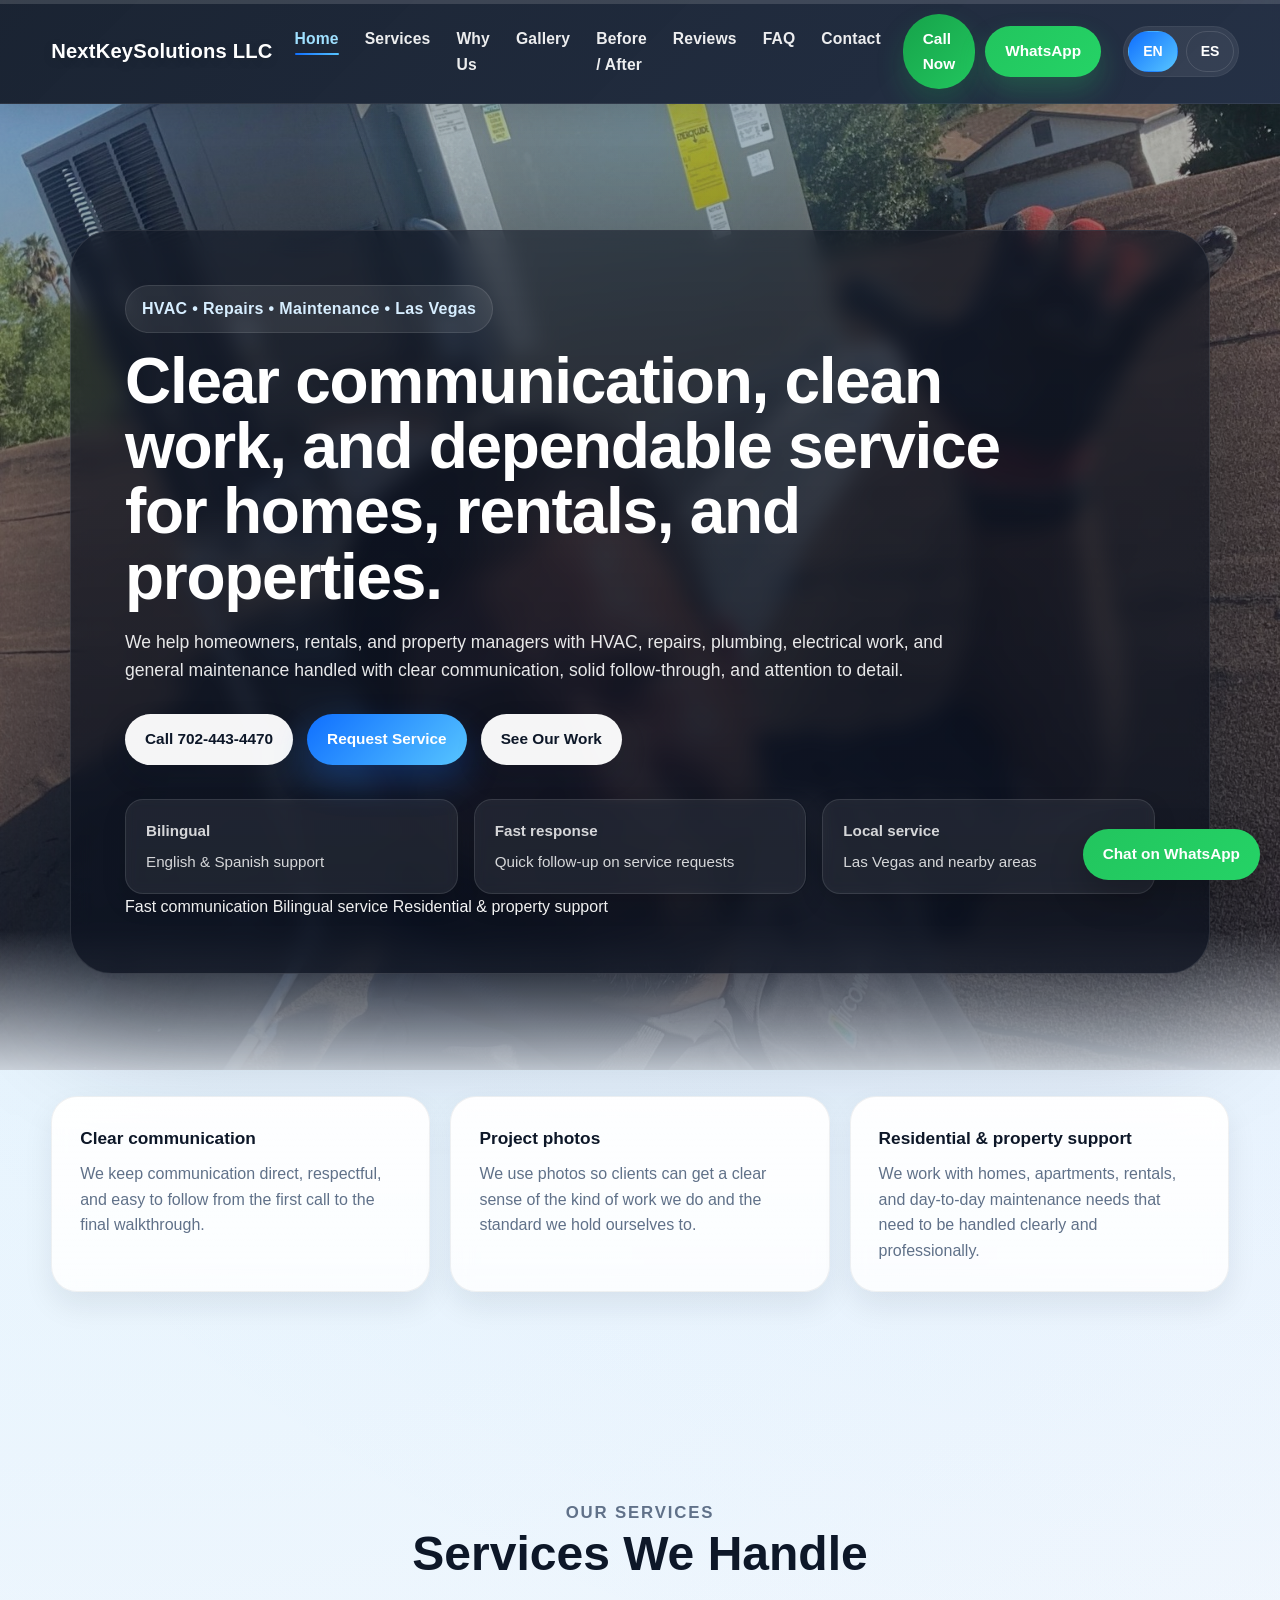
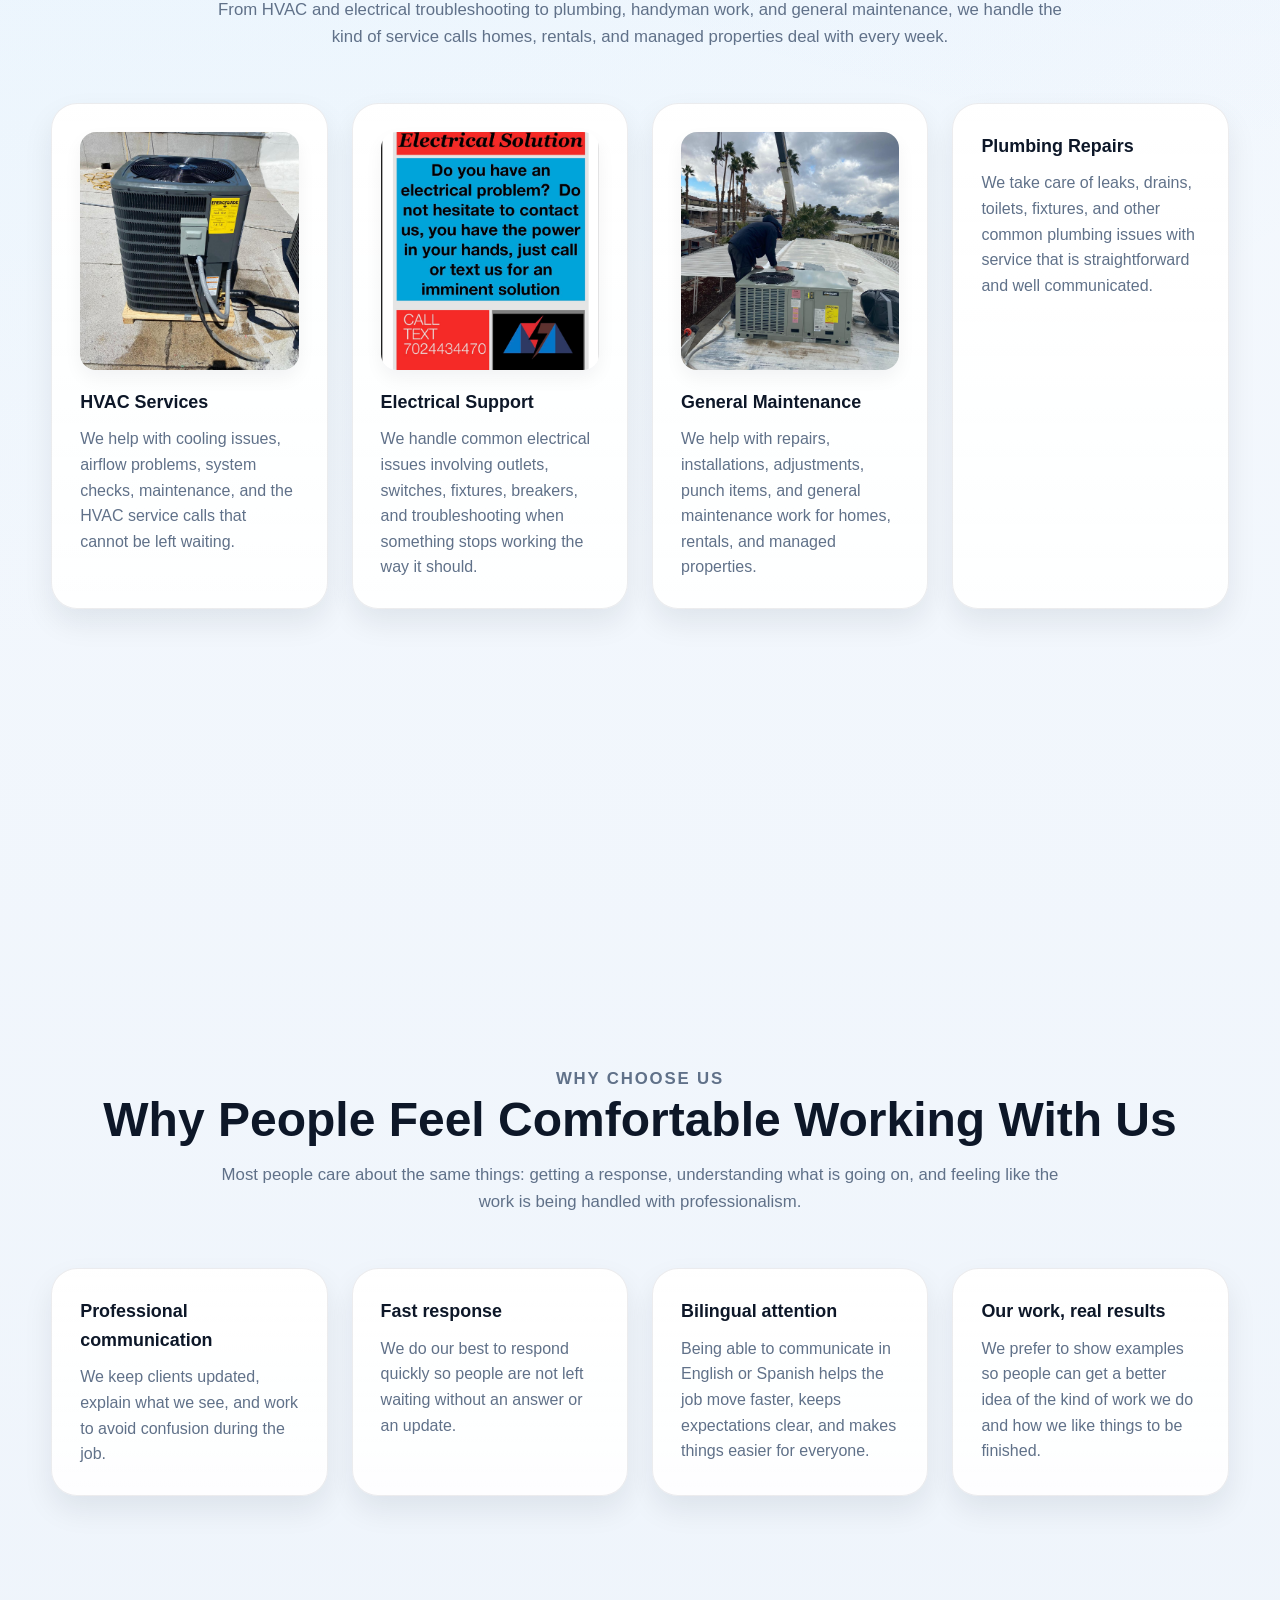
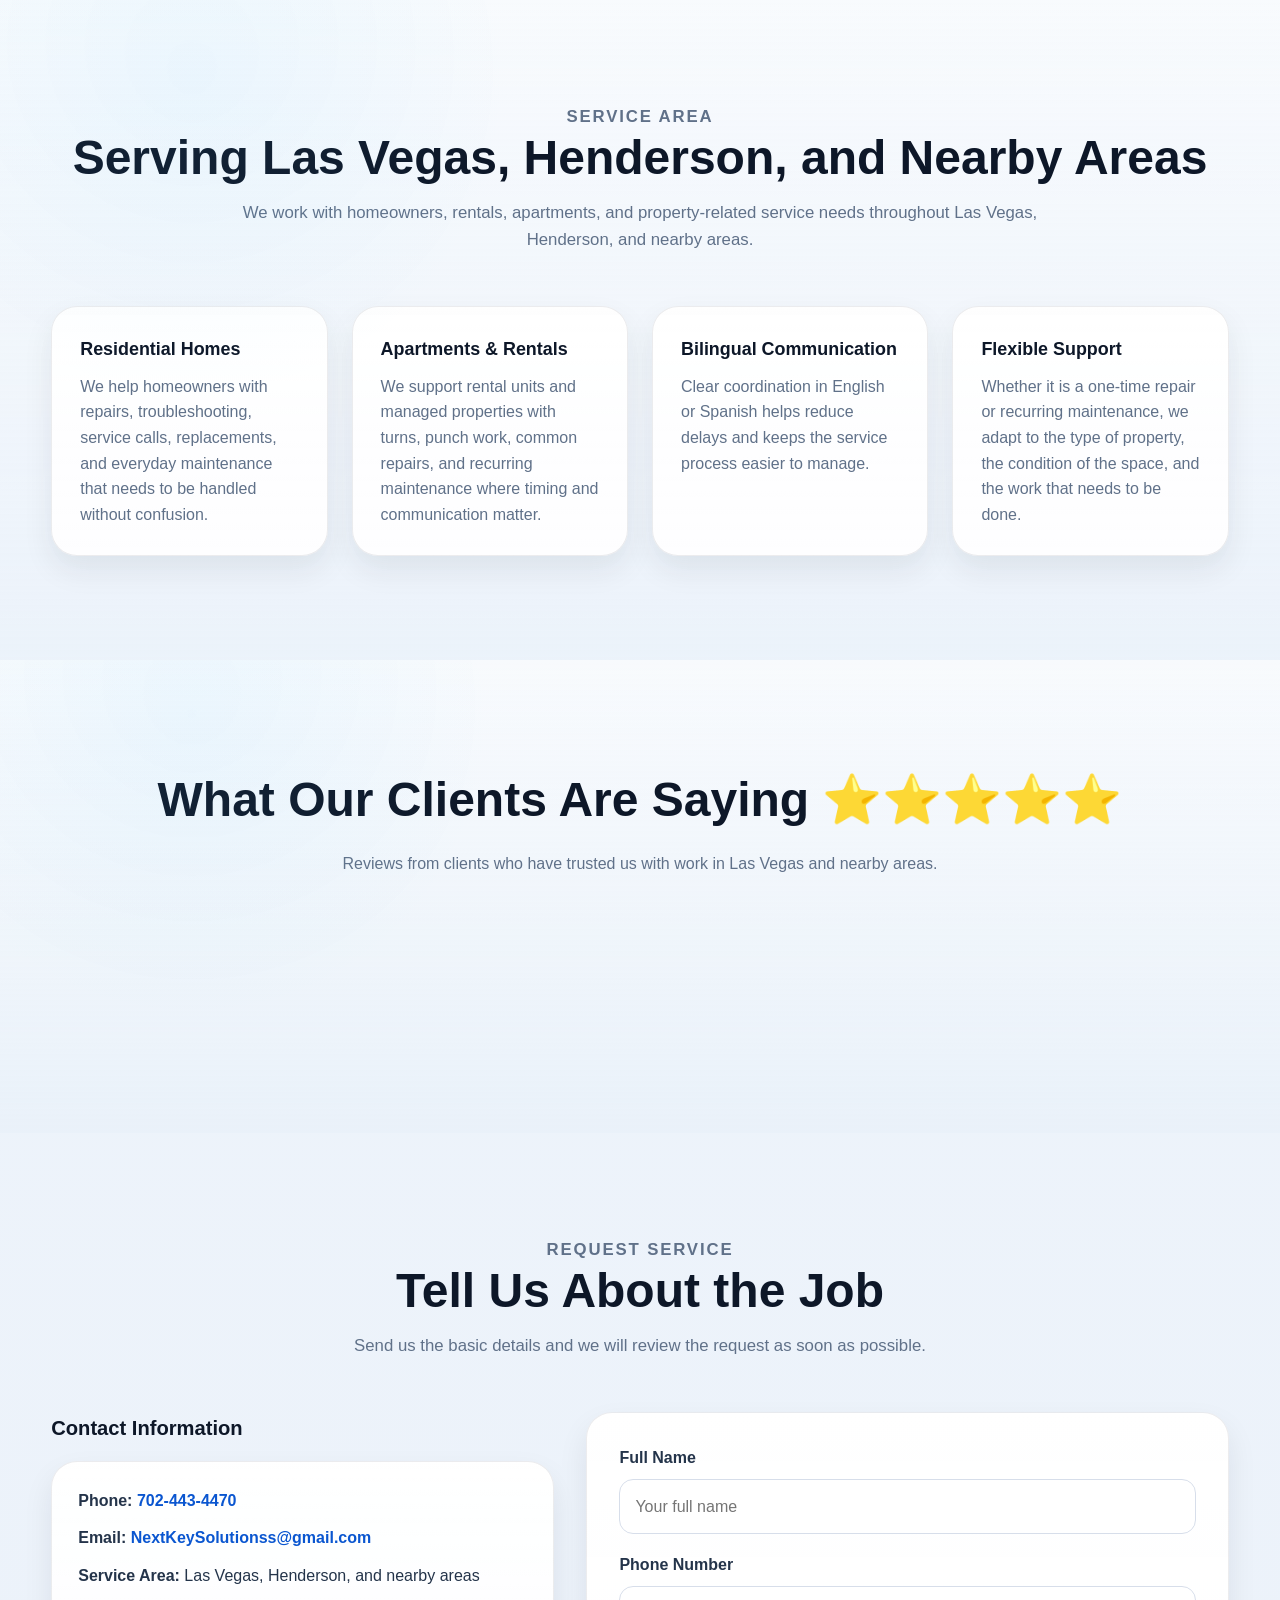
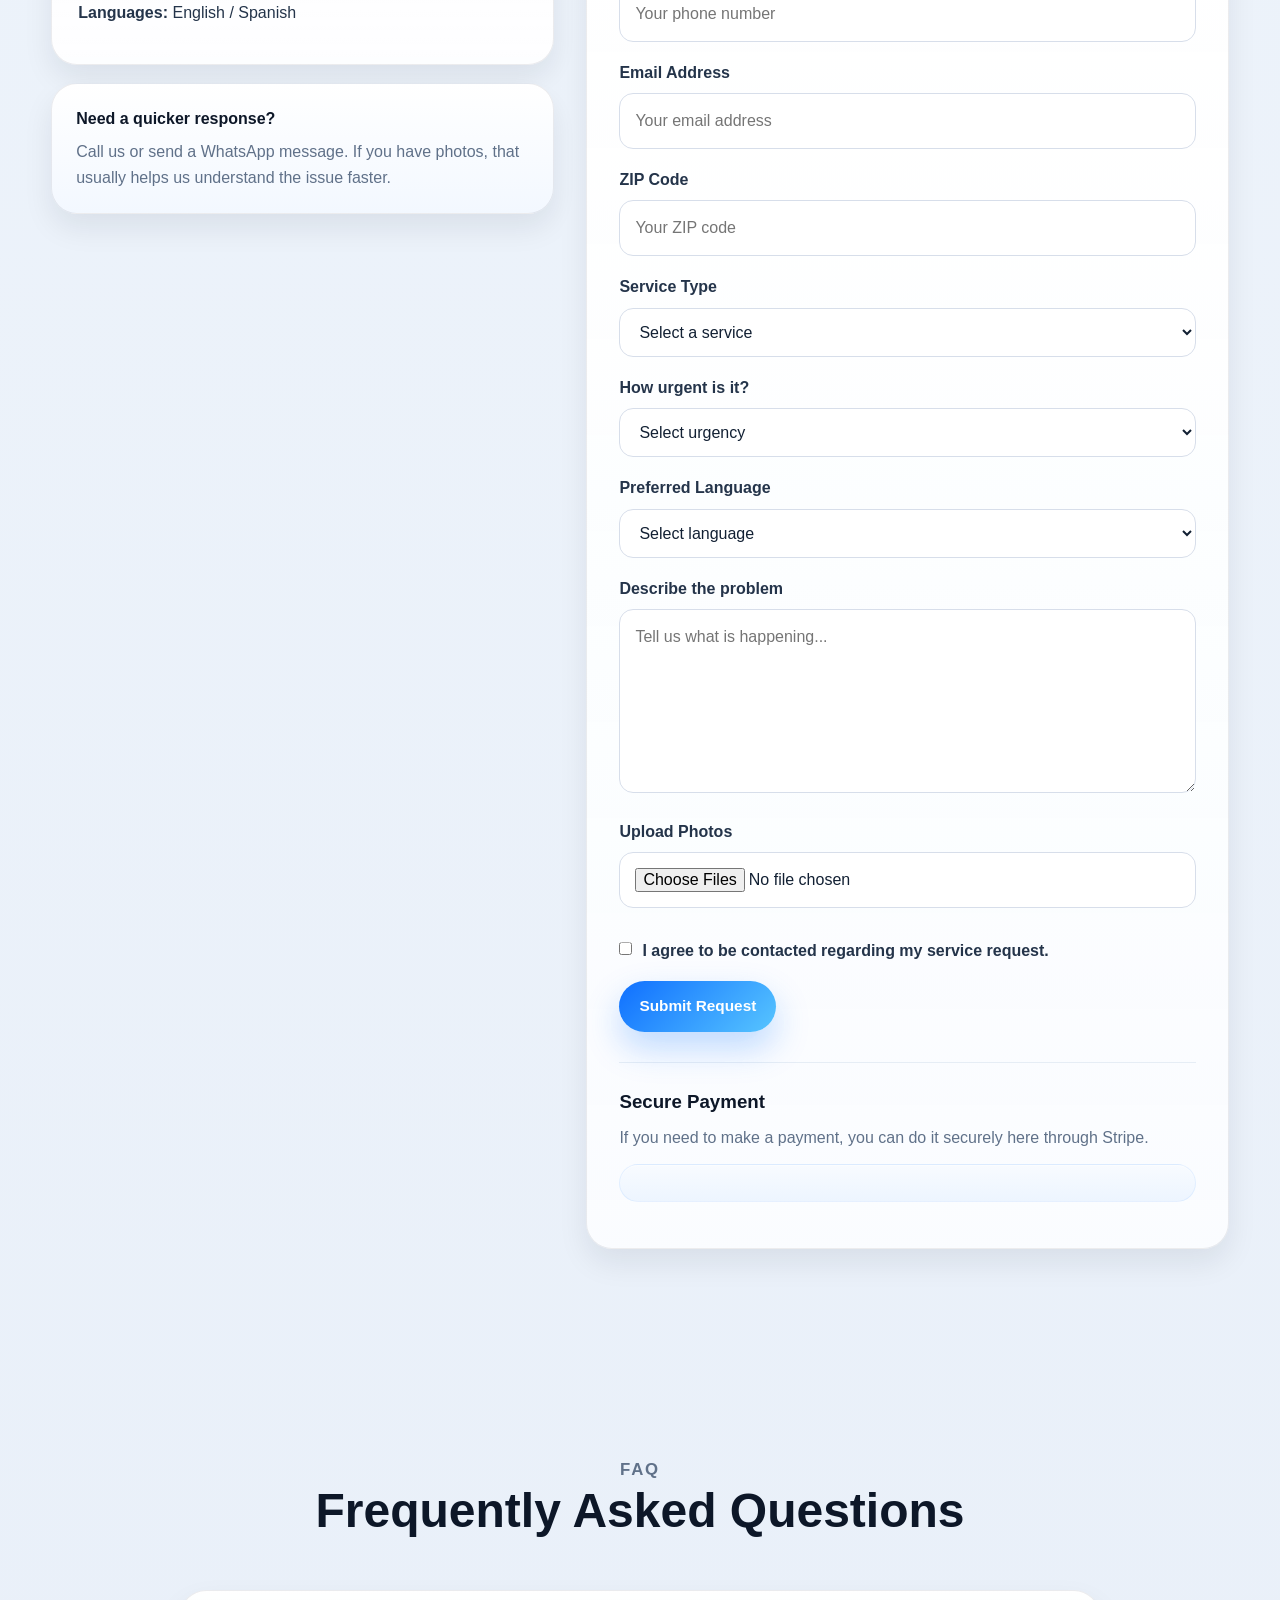
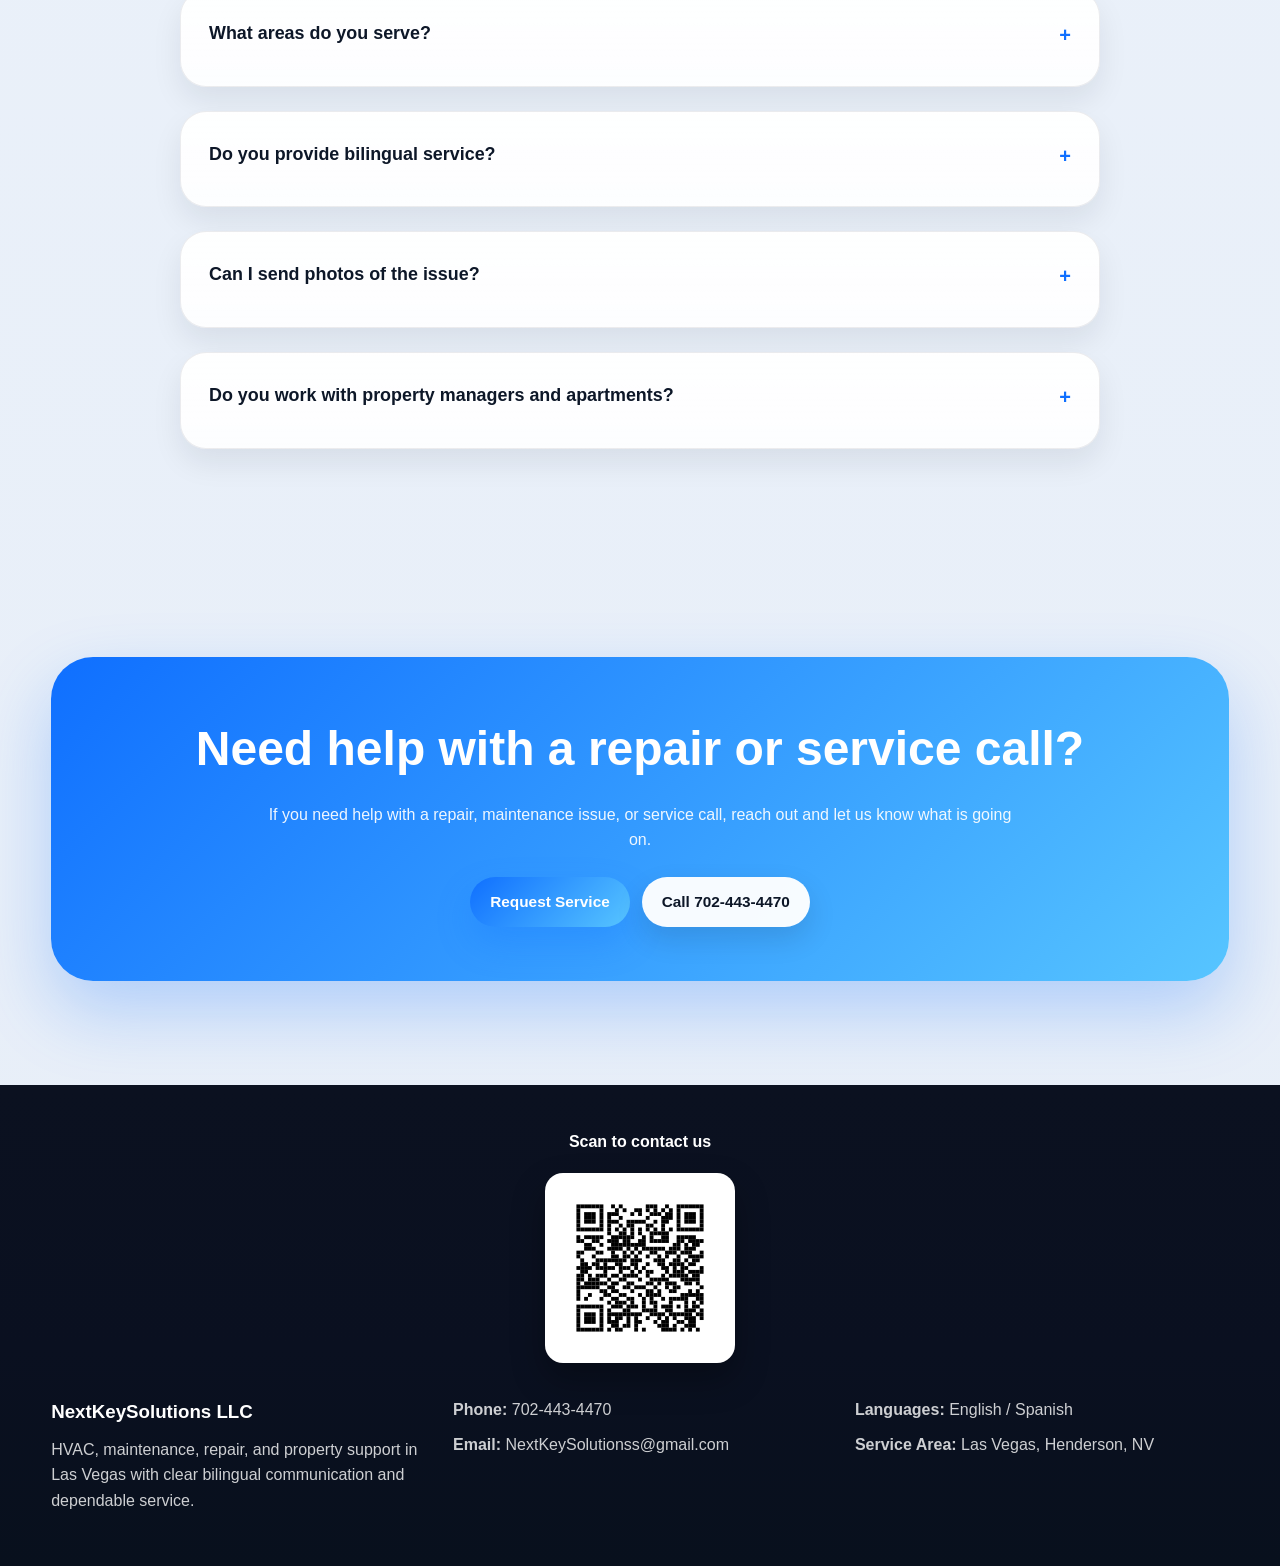
==== commit 26b0880f: "index.html" ====
--- a/index.html
+++ b/index.html
@@ -28,8 +28,8 @@
       <li><a href="#home"><span class="lang en">Home</span><span class="lang es">Inicio</span></a></li>
       <li><a href="#services"><span class="lang en">Services</span><span class="lang es">Servicios</span></a></li>
       <li><a href="#why-us"><span class="lang en">Why Us</span><span class="lang es">Por Qué Nosotros</span></a></li>
-      <li><a href="#gallery"><span class="lang en">Gallery</span><span class="lang es">Galería</span></a></li>
-      <li><a href="#before-after"><span class="lang en">Before / After</span><span class="lang es">Antes / Después</span></a></li>
+      <li><a href="gallery.html"><span class="lang en">Gallery</span><span class="lang es">Galería</span></a></li>
+      <li><a href="before-after.html"><span class="lang en">Before / After</span><span class="lang es">Antes / Después</span></a></li>
       <li><a href="#reviews"><span class="lang en">Reviews</span><span class="lang es">Reseñas</span></a></li>
       <li><a href="#faq"><span class="lang en">FAQ</span><span class="lang es">Preguntas</span></a></li>
       <li><a href="#contact"><span class="lang en">Contact</span><span class="lang es">Contacto</span></a></li>
@@ -97,7 +97,7 @@
         <span class="lang es">Solicitar servicio</span>
       </a>
 
-      <a href="#gallery" class="btn btn-secondary">
+      <a href="gallery.html" class="btn btn-secondary">
         <span class="lang en">See Our Work</span>
         <span class="lang es">Ver trabajos</span>
       </a>
@@ -273,121 +273,6 @@
   </div>
 </section>
 
-
-<section class="gallery section" id="gallery">
-  <div class="container">
-    <div class="section-heading reveal">
-      <p class="section-tag"><span class="lang en">Our Work</span><span class="lang es">Nuestro trabajo</span></p>
-      <h2><span class="lang en">Real Project Photos</span><span class="lang es">Fotos reales de proyectos</span></h2>
-      <p><span class="lang en">These photos show the kind of work we do, the level of finish we aim for, and the type of result clients can expect.</span><span class="lang es">Estas son fotos reales de trabajos reales para que la gente pueda ver el trabajo, el acabado y el tipo de resultado que puede esperar.</span></p>
-    </div>
-
-    <div class="gallery-grid gallery-cards">
-      <figure class="gallery-card reveal">
-        <img src="assets/images/gallery/imagen2.jpg" alt="HVAC project photo" loading="lazy" />
-        <figcaption>
-          <strong><span class="lang en">HVAC project</span><span class="lang es">Proyecto HVAC</span></strong>
-          <span><span class="lang en">Work in the field</span><span class="lang es">Trabajo en sitio</span></span>
-        </figcaption>
-      </figure>
-
-      <figure class="gallery-card reveal">
-        <img src="assets/images/gallery/imagen9.jpg" alt="Service project photo" loading="lazy" />
-        <figcaption>
-          <strong><span class="lang en">Service work</span><span class="lang es">Trabajo de servicio</span></strong>
-          <span><span class="lang en">Repair and service work</span><span class="lang es">Trabajo de reparación y servicio</span></span>
-        </figcaption>
-      </figure>
-
-      <figure class="gallery-card reveal">
-        <img src="assets/images/gallery/imagen10.jpg" alt="Repair project photo" loading="lazy" />
-        <figcaption>
-          <strong><span class="lang en">Repair project</span><span class="lang es">Proyecto de reparación</span></strong>
-          <span><span class="lang en">Care in the final result</span><span class="lang es">Cuidado en el resultado final</span></span>
-        </figcaption>
-      </figure>
-
-      <figure class="gallery-card reveal">
-        <img src="assets/images/gallery/imagen13.jpg" alt="Installation project photo" loading="lazy" />
-        <figcaption>
-          <strong><span class="lang en">Installation</span><span class="lang es">Instalación</span></strong>
-          <span><span class="lang en">Clean final result</span><span class="lang es">Resultado limpio y profesional</span></span>
-        </figcaption>
-      </figure>
-
-      <figure class="gallery-card reveal">
-        <img src="assets/images/gallery/imagen14.jpg" alt="Maintenance project photo" loading="lazy" />
-        <figcaption>
-          <strong><span class="lang en">Maintenance</span><span class="lang es">Mantenimiento</span></strong>
-          <span><span class="lang en">Work focused on solving the issue</span><span class="lang es">Trabajo enfocado en resolver el problema</span></span>
-        </figcaption>
-      </figure>
-
-      <figure class="gallery-card reveal">
-        <img src="assets/images/gallery/imagen16.jpg" alt="Field service project photo" loading="lazy" />
-        <figcaption>
-          <strong><span class="lang en">Field service</span><span class="lang es">Servicio en campo</span></strong>
-          <span><span class="lang en">Examples from recent jobs</span><span class="lang es">Ejemplos de trabajos reales</span></span>
-        </figcaption>
-      </figure>
-    </div>
-  </div>
-</section>
-
-<section class="before-after section" id="before-after">
-  <div class="container">
-    <div class="section-heading reveal">
-      <p class="section-tag"><span class="lang en">Before / After</span><span class="lang es">Antes / Después</span></p>
-      <h2><span class="lang en">See the Difference</span><span class="lang es">Mira la diferencia</span></h2>
-      <p><span class="lang en">Before-and-after photos help people understand the change more clearly and see the value of the work without needing much explanation.</span><span class="lang es">Las fotos de antes y después ayudan a entender mejor el cambio y a ver el valor del trabajo sin necesidad de tanta explicación.</span></p>
-    </div>
-
-    <div class="before-after-grid">
-      <article class="before-after-card reveal">
-        <div class="ba-labels">
-          <span class="ba-label before"><span class="lang en">Before</span><span class="lang es">Antes</span></span>
-          <span class="ba-label after"><span class="lang en">After</span><span class="lang es">Después</span></span>
-        </div>
-
-        <div class="before-after-images">
-          <div class="ba-image">
-            <img src="assets/images/before-after/before1.jpg" alt="Before HVAC replacement" loading="lazy" />
-          </div>
-          <div class="ba-image">
-            <img src="assets/images/before-after/after1.jpg" alt="After HVAC replacement" loading="lazy" />
-          </div>
-        </div>
-
-        <p class="ba-caption">
-          <span class="lang en">An example of how the job looked before the work and how it looked once everything was completed.</span>
-          <span class="lang es">Un ejemplo de cómo se veía el trabajo antes y cómo quedó una vez terminado.</span>
-        </p>
-      </article>
-
-      <article class="before-after-card reveal">
-        <div class="ba-labels">
-          <span class="ba-label before"><span class="lang en">Before</span><span class="lang es">Antes</span></span>
-          <span class="ba-label after"><span class="lang en">After</span><span class="lang es">Después</span></span>
-        </div>
-
-        <div class="before-after-images">
-          <div class="ba-image">
-            <img src="assets/images/before-after/before2.jpg" alt="Before HVAC service" loading="lazy" />
-          </div>
-          <div class="ba-image">
-            <img src="assets/images/before-after/after2.jpg" alt="After HVAC service" loading="lazy" />
-          </div>
-        </div>
-
-        <p class="ba-caption">
-          <span class="lang en">Another example that shows the difference a clean and properly handled job makes.</span>
-          <span class="lang es">Otro ejemplo real que muestra la diferencia que hace un trabajo limpio y bien manejado.</span>
-        </p>
-      </article>
-    </div>
-  </div>
-</section>
-
 <section id="reviews" class="reviews-section">
   <div class="reviews-container reveal">
     <h2>
@@ -517,9 +402,17 @@
   src="https://js.stripe.com/v3/buy-button.js">
 </script>
 
+<script async
+  src="https://js.stripe.com/v3/buy-button.js">
+</script>
+
+<script async
+  src="https://js.stripe.com/v3/buy-button.js">
+</script>
+
 <stripe-buy-button
   buy-button-id="buy_btn_1TLvw7GhkplMn8ZgFd7yNHuz"
-  publishable-key="pk_live_51TLv9VGhkplMn8ZgV9sjSBo2tKnrvHTEfSUdnL8NBRYTIvRhNEXJKC2BQouucn1IEdc1WnVYfai1nKCld0wstpR000GZuMHREp"
+  publishable-key="pk_live_51TLv9VGhkplMn8ZgV9sjSBo2tKnrvHTEfSUdnL8NBRYTIvRhNEXJKC2BQouucn1IEdc1WnVYfailnKCld0wstpR000GZuMHREp"
 >
 </stripe-buy-button>
   </div>
